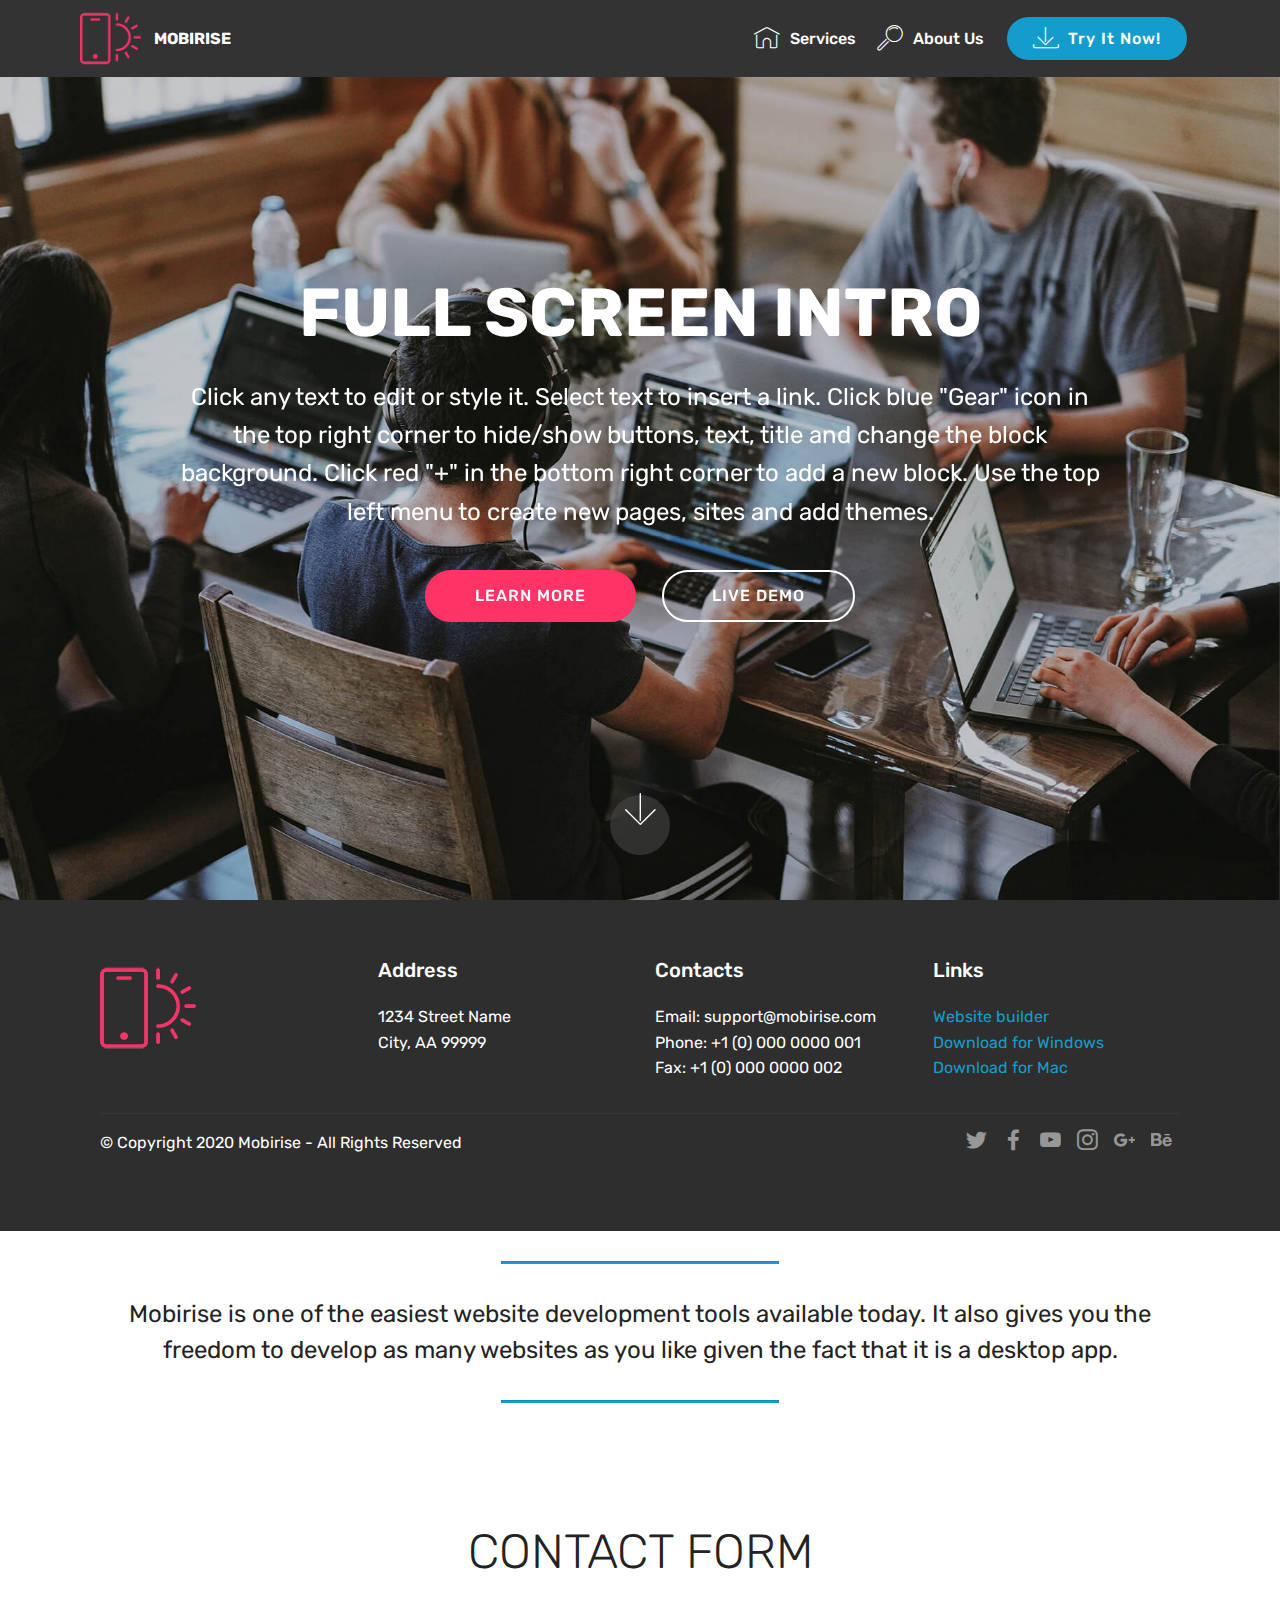
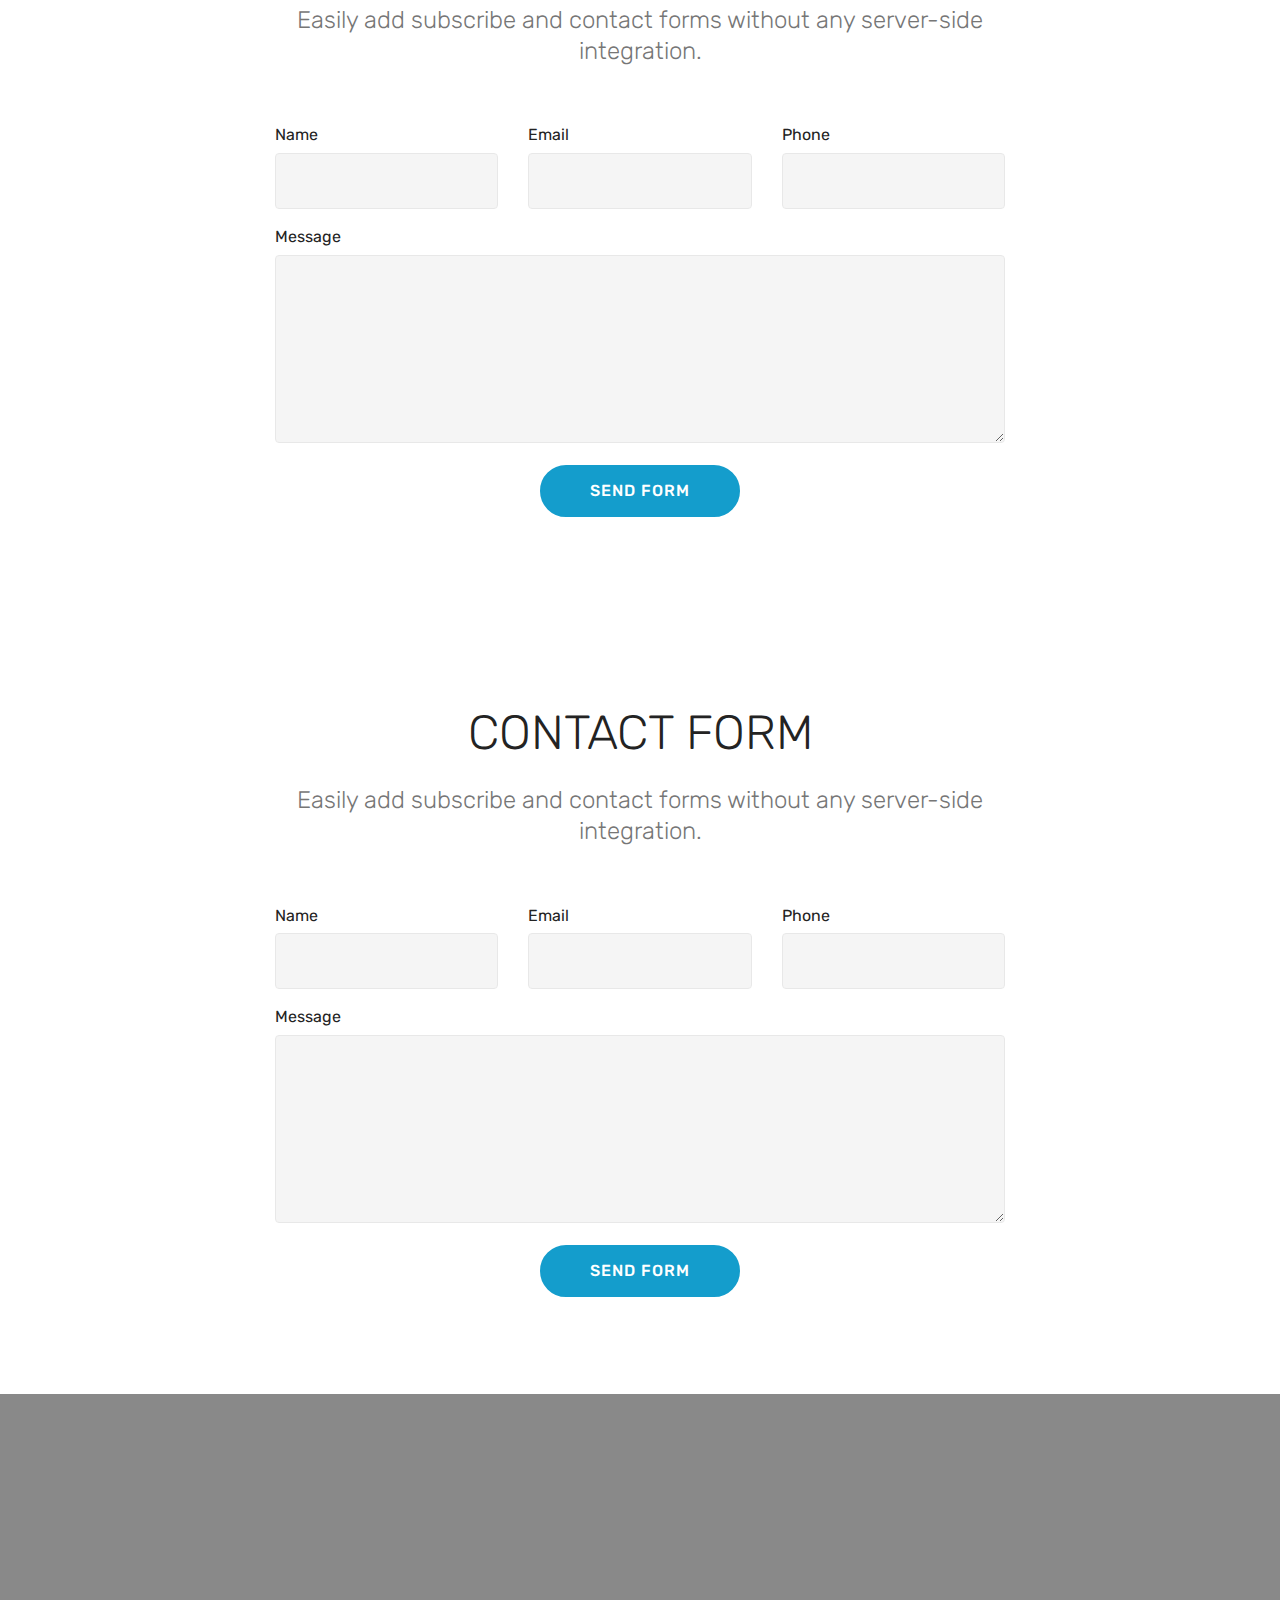
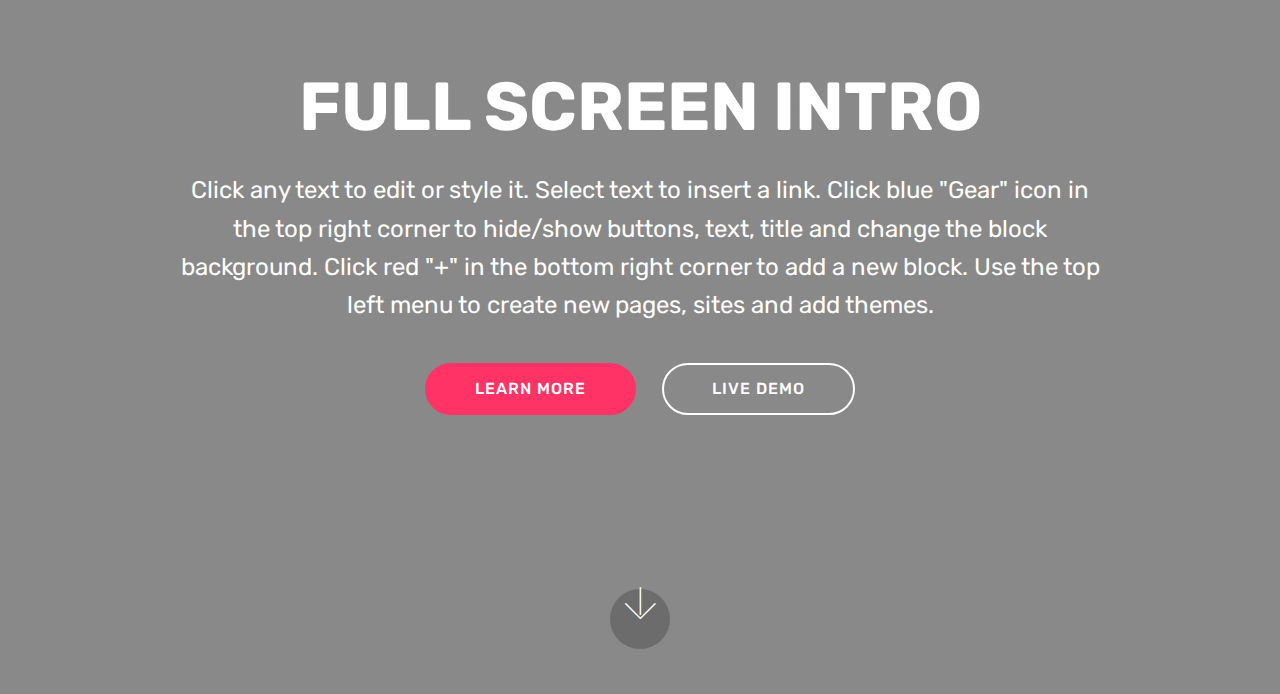
==== index.html @ 983a72f8 "create github pages" ====
<!DOCTYPE html>
<html  >
<head>
  <!-- Site made with Mobirise Website Builder v4.12.4, https://mobirise.com -->
  <meta charset="UTF-8">
  <meta http-equiv="X-UA-Compatible" content="IE=edge">
  <meta name="generator" content="Mobirise v4.12.4, mobirise.com">
  <meta name="viewport" content="width=device-width, initial-scale=1, minimum-scale=1">
  <link rel="shortcut icon" href="assets/images/logo2.png" type="image/x-icon">
  <meta name="description" content="">
  
  
  <title>Home</title>
  <link rel="stylesheet" href="assets/web/assets/mobirise-icons/mobirise-icons.css">
  <link rel="stylesheet" href="assets/bootstrap/css/bootstrap.min.css">
  <link rel="stylesheet" href="assets/bootstrap/css/bootstrap-grid.min.css">
  <link rel="stylesheet" href="assets/bootstrap/css/bootstrap-reboot.min.css">
  <link rel="stylesheet" href="assets/socicon/css/styles.css">
  <link rel="stylesheet" href="assets/dropdown/css/style.css">
  <link rel="stylesheet" href="assets/tether/tether.min.css">
  <link rel="stylesheet" href="assets/theme/css/style.css">
  <link rel="preload" as="style" href="assets/mobirise/css/mbr-additional.css"><link rel="stylesheet" href="assets/mobirise/css/mbr-additional.css" type="text/css">
  
  
  
</head>
<body>
  <section class="menu cid-qTkzRZLJNu" once="menu" id="menu1-0">

    

    <nav class="navbar navbar-expand beta-menu navbar-dropdown align-items-center navbar-fixed-top navbar-toggleable-sm">
        <button class="navbar-toggler navbar-toggler-right" type="button" data-toggle="collapse" data-target="#navbarSupportedContent" aria-controls="navbarSupportedContent" aria-expanded="false" aria-label="Toggle navigation">
            <div class="hamburger">
                <span></span>
                <span></span>
                <span></span>
                <span></span>
            </div>
        </button>
        <div class="menu-logo">
            <div class="navbar-brand">
                <span class="navbar-logo">
                    <a href="https://mobirise.com">
                         <img src="assets/images/logo2.png" alt="Mobirise" style="height: 3.8rem;">
                    </a>
                </span>
                <span class="navbar-caption-wrap">
                    <a class="navbar-caption text-white display-4" href="https://mobirise.com">
                        MOBIRISE
                    </a>
                </span>
            </div>
        </div>
        <div class="collapse navbar-collapse" id="navbarSupportedContent">
            <ul class="navbar-nav nav-dropdown" data-app-modern-menu="true">
                <li class="nav-item">
                    <a class="nav-link link text-white display-4" href="https://mobirise.com">
                        <span class="mbri-home mbr-iconfont mbr-iconfont-btn"></span>
                        Services
                    </a>
                </li>
                <li class="nav-item">
                    <a class="nav-link link text-white display-4" href="https://mobirise.com">
                        <span class="mbri-search mbr-iconfont mbr-iconfont-btn"></span>
                        About Us
                    </a>
                </li>
            </ul>
            <div class="navbar-buttons mbr-section-btn">
                <a class="btn btn-sm btn-primary display-4" href="https://mobirise.com">
                    <span class="mbri-save mbr-iconfont mbr-iconfont-btn "></span>
                    Try It Now!
                </a>
            </div>
        </div>
    </nav>
</section>

<section class="engine"><a href="https://mobirise.info/u">bootstrap website templates</a></section><section class="cid-qTkA127IK8 mbr-fullscreen mbr-parallax-background" id="header2-1">

    

    

    <div class="container align-center">
        <div class="row justify-content-md-center">
            <div class="mbr-white col-md-10">
                <h1 class="mbr-section-title mbr-bold pb-3 mbr-fonts-style display-1">
                    FULL SCREEN INTRO
                </h1>
                
                <p class="mbr-text pb-3 mbr-fonts-style display-5">
                    Click any text to edit or style it. Select text to insert a link. Click blue "Gear" icon in the top right corner to hide/show buttons, text, title and change the block background. Click red "+" in the bottom right corner to add a new block. Use the top left menu to create new pages, sites and add themes.
                </p>
                <div class="mbr-section-btn">
                    <a class="btn btn-md btn-secondary display-4" href="https://mobirise.com">LEARN MORE</a>
                    <a class="btn btn-md btn-white-outline display-4" href="https://mobirise.com">LIVE DEMO</a>
                </div>
            </div>
        </div>
    </div>
    <div class="mbr-arrow hidden-sm-down" aria-hidden="true">
        <a href="#next">
            <i class="mbri-down mbr-iconfont"></i>
        </a>
    </div>
</section>

<section class="cid-qTkAaeaxX5" id="footer1-2">

    

    

    <div class="container">
        <div class="media-container-row content text-white">
            <div class="col-12 col-md-3">
                <div class="media-wrap">
                    <a href="https://mobirise.com/">
                        <img src="assets/images/logo2.png" alt="Mobirise">
                    </a>
                </div>
            </div>
            <div class="col-12 col-md-3 mbr-fonts-style display-7">
                <h5 class="pb-3">
                    Address
                </h5>
                <p class="mbr-text">
                    1234 Street Name
                    <br>City, AA 99999
                </p>
            </div>
            <div class="col-12 col-md-3 mbr-fonts-style display-7">
                <h5 class="pb-3">
                    Contacts
                </h5>
                <p class="mbr-text">
                    Email: support@mobirise.com
                    <br>Phone: +1 (0) 000 0000 001
                    <br>Fax: +1 (0) 000 0000 002
                </p>
            </div>
            <div class="col-12 col-md-3 mbr-fonts-style display-7">
                <h5 class="pb-3">
                    Links
                </h5>
                <p class="mbr-text">
                    <a class="text-primary" href="https://mobirise.com/">Website builder</a>
                    <br><a class="text-primary" href="https://mobirise.com/mobirise-free-win.zip">Download for Windows</a>
                    <br><a class="text-primary" href="https://mobirise.com/mobirise-free-mac.zip">Download for Mac</a>
                </p>
            </div>
        </div>
        <div class="footer-lower">
            <div class="media-container-row">
                <div class="col-sm-12">
                    <hr>
                </div>
            </div>
            <div class="media-container-row mbr-white">
                <div class="col-sm-6 copyright">
                    <p class="mbr-text mbr-fonts-style display-7">
                        © Copyright 2020 Mobirise - All Rights Reserved
                    </p>
                </div>
                <div class="col-md-6">
                    <div class="social-list align-right">
                        <div class="soc-item">
                            <a href="https://twitter.com/mobirise" target="_blank">
                                <span class="socicon-twitter socicon mbr-iconfont mbr-iconfont-social"></span>
                            </a>
                        </div>
                        <div class="soc-item">
                            <a href="https://www.facebook.com/pages/Mobirise/1616226671953247" target="_blank">
                                <span class="socicon-facebook socicon mbr-iconfont mbr-iconfont-social"></span>
                            </a>
                        </div>
                        <div class="soc-item">
                            <a href="https://www.youtube.com/c/mobirise" target="_blank">
                                <span class="socicon-youtube socicon mbr-iconfont mbr-iconfont-social"></span>
                            </a>
                        </div>
                        <div class="soc-item">
                            <a href="https://instagram.com/mobirise" target="_blank">
                                <span class="socicon-instagram socicon mbr-iconfont mbr-iconfont-social"></span>
                            </a>
                        </div>
                        <div class="soc-item">
                            <a href="https://plus.google.com/u/0/+Mobirise" target="_blank">
                                <span class="socicon-googleplus socicon mbr-iconfont mbr-iconfont-social"></span>
                            </a>
                        </div>
                        <div class="soc-item">
                            <a href="https://www.behance.net/Mobirise" target="_blank">
                                <span class="socicon-behance socicon mbr-iconfont mbr-iconfont-social"></span>
                            </a>
                        </div>
                    </div>
                </div>
            </div>
        </div>
    </div>
</section>

<section class="mbr-section article content9 cid-s3KbUiP70d" id="content9-c">
    
     

    <div class="container">
        <div class="inner-container" style="width: 100%;">
            <hr class="line" style="width: 25%;">
            <div class="section-text align-center mbr-fonts-style display-5">
                    Mobirise is one of the easiest website development tools available today. It also gives you the freedom to develop as many websites as you like given the fact that it is a desktop app.
                </div>
            <hr class="line" style="width: 25%;">
        </div>
        </div>
</section>

<section class="mbr-section form1 cid-s3C95dRgwd" id="form1-3">

    

    
    <div class="container">
        <div class="row justify-content-center">
            <div class="title col-12 col-lg-8">
                <h2 class="mbr-section-title align-center pb-3 mbr-fonts-style display-2">
                    CONTACT FORM
                </h2>
                <h3 class="mbr-section-subtitle align-center mbr-light pb-3 mbr-fonts-style display-5">
                    Easily add subscribe and contact forms without any server-side integration.
                </h3>
            </div>
        </div>
    </div>
    <div class="container">
        <div class="row justify-content-center">
            <div class="media-container-column col-lg-8" data-form-type="formoid">
                <!---Formbuilder Form--->
                <form action="https://mobirise.com/" method="POST" class="mbr-form form-with-styler" data-form-title="Mobirise Form"><input type="hidden" name="email" data-form-email="true" value="lEFewuj/6FKT1lvo5HF1SXeJ2wXE19vfjmY+wE4rIvxPVYifoKHwpMs4AtnDPBT9Oya08rtOniPvNgu4NnI14iOZu+5svafzd/bsft2SyTArVsCYSwdAB4OrIn1r/k5C">
                    <div class="row">
                        <div hidden="hidden" data-form-alert="" class="alert alert-success col-12">Thanks for filling out the form!</div>
                        <div hidden="hidden" data-form-alert-danger="" class="alert alert-danger col-12">
                        </div>
                    </div>
                    <div class="dragArea row">
                        <div class="col-md-4  form-group" data-for="name">
                            <label for="name-form1-3" class="form-control-label mbr-fonts-style display-7">Name</label>
                            <input type="text" name="name" data-form-field="Name" required="required" class="form-control display-7" id="name-form1-3">
                        </div>
                        <div class="col-md-4  form-group" data-for="email">
                            <label for="email-form1-3" class="form-control-label mbr-fonts-style display-7">Email</label>
                            <input type="email" name="email" data-form-field="Email" required="required" class="form-control display-7" id="email-form1-3">
                        </div>
                        <div data-for="phone" class="col-md-4  form-group">
                            <label for="phone-form1-3" class="form-control-label mbr-fonts-style display-7">Phone</label>
                            <input type="tel" name="phone" data-form-field="Phone" class="form-control display-7" id="phone-form1-3">
                        </div>
                        <div data-for="message" class="col-md-12 form-group">
                            <label for="message-form1-3" class="form-control-label mbr-fonts-style display-7">Message</label>
                            <textarea name="message" data-form-field="Message" class="form-control display-7" id="message-form1-3"></textarea>
                        </div>
                        <div class="col-md-12 input-group-btn align-center">
                            <button type="submit" class="btn btn-primary btn-form display-4">SEND FORM</button>
                        </div>
                    </div>
                </form><!---Formbuilder Form--->
            </div>
        </div>
    </div>
</section>

<section class="mbr-section form1 cid-s3C95CKjWG" id="form1-4">

    

    
    <div class="container">
        <div class="row justify-content-center">
            <div class="title col-12 col-lg-8">
                <h2 class="mbr-section-title align-center pb-3 mbr-fonts-style display-2">
                    CONTACT FORM
                </h2>
                <h3 class="mbr-section-subtitle align-center mbr-light pb-3 mbr-fonts-style display-5">
                    Easily add subscribe and contact forms without any server-side integration.
                </h3>
            </div>
        </div>
    </div>
    <div class="container">
        <div class="row justify-content-center">
            <div class="media-container-column col-lg-8" data-form-type="formoid">
                <!---Formbuilder Form--->
                <form action="https://mobirise.com/" method="POST" class="mbr-form form-with-styler" data-form-title="Mobirise Form"><input type="hidden" name="email" data-form-email="true" value="FhiRGrjaai/oxeCYDhF+ZPH2GceCM4yrWX0Eq7YYVG50kOgjedkHgIzL9gaIzltczMCaM4zbC9P22gAkg0wBNVtvl2IAvbzpXMX6Fat6qOOpdnGMqVO6TNWOqZO8Vrzu">
                    <div class="row">
                        <div hidden="hidden" data-form-alert="" class="alert alert-success col-12">Thanks for filling out the form!</div>
                        <div hidden="hidden" data-form-alert-danger="" class="alert alert-danger col-12">
                        </div>
                    </div>
                    <div class="dragArea row">
                        <div class="col-md-4  form-group" data-for="name">
                            <label for="name-form1-4" class="form-control-label mbr-fonts-style display-7">Name</label>
                            <input type="text" name="name" data-form-field="Name" required="required" class="form-control display-7" id="name-form1-4">
                        </div>
                        <div class="col-md-4  form-group" data-for="email">
                            <label for="email-form1-4" class="form-control-label mbr-fonts-style display-7">Email</label>
                            <input type="email" name="email" data-form-field="Email" required="required" class="form-control display-7" id="email-form1-4">
                        </div>
                        <div data-for="phone" class="col-md-4  form-group">
                            <label for="phone-form1-4" class="form-control-label mbr-fonts-style display-7">Phone</label>
                            <input type="tel" name="phone" data-form-field="Phone" class="form-control display-7" id="phone-form1-4">
                        </div>
                        <div data-for="message" class="col-md-12 form-group">
                            <label for="message-form1-4" class="form-control-label mbr-fonts-style display-7">Message</label>
                            <textarea name="message" data-form-field="Message" class="form-control display-7" id="message-form1-4"></textarea>
                        </div>
                        <div class="col-md-12 input-group-btn align-center">
                            <button type="submit" class="btn btn-primary btn-form display-4">SEND FORM</button>
                        </div>
                    </div>
                </form><!---Formbuilder Form--->
            </div>
        </div>
    </div>
</section>

<section class="cid-s3KbQXMlgh mbr-fullscreen mbr-parallax-background" id="header2-b">

    

    <div class="mbr-overlay" style="opacity: 0.5; background-color: rgb(35, 35, 35);"></div>

    <div class="container align-center">
        <div class="row justify-content-md-center">
            <div class="mbr-white col-md-10">
                <h1 class="mbr-section-title mbr-bold pb-3 mbr-fonts-style display-1">
                    FULL SCREEN INTRO
                </h1>
                
                <p class="mbr-text pb-3 mbr-fonts-style display-5">
                    Click any text to edit or style it. Select text to insert a link. Click blue "Gear" icon in the top right corner to hide/show buttons, text, title and change the block background. Click red "+" in the bottom right corner to add a new block. Use the top left menu to create new pages, sites and add themes.
                </p>
                <div class="mbr-section-btn">
                    <a class="btn btn-md btn-secondary display-4" href="https://mobirise.co">LEARN MORE</a>
                    <a class="btn btn-md btn-white-outline display-4" href="https://mobirise.co">LIVE DEMO</a>
                </div>
            </div>
        </div>
    </div>
    <div class="mbr-arrow hidden-sm-down" aria-hidden="true">
        <a href="#next">
            <i class="mbri-down mbr-iconfont"></i>
        </a>
    </div>
</section>


  <script src="assets/web/assets/jquery/jquery.min.js"></script>
  <script src="assets/popper/popper.min.js"></script>
  <script src="assets/bootstrap/js/bootstrap.min.js"></script>
  <script src="assets/smoothscroll/smooth-scroll.js"></script>
  <script src="assets/dropdown/js/nav-dropdown.js"></script>
  <script src="assets/dropdown/js/navbar-dropdown.js"></script>
  <script src="assets/touchswipe/jquery.touch-swipe.min.js"></script>
  <script src="assets/parallax/jarallax.min.js"></script>
  <script src="assets/tether/tether.min.js"></script>
  <script src="assets/theme/js/script.js"></script>
  <script src="assets/formoid/formoid.min.js"></script>
  
  
</body>
</html>
---- assets/web/assets/mobirise-icons/mobirise-icons.css ----
@font-face {
  font-family: 'MobiriseIcons';
  src:  url('mobirise-icons.eot?spat4u');
  src:  url('mobirise-icons.eot?spat4u#iefix') format('embedded-opentype'),
    url('mobirise-icons.ttf?spat4u') format('truetype'),
    url('mobirise-icons.woff?spat4u') format('woff'),
    url('mobirise-icons.svg?spat4u#MobiriseIcons') format('svg');
  font-weight: normal;
  font-style: normal;
  font-display: swap;
}

[class^="mbri-"], [class*=" mbri-"] {
  /* use !important to prevent issues with browser extensions that change fonts */
  font-family: MobiriseIcons !important;
  speak: none;
  font-style: normal;
  font-weight: normal;
  font-variant: normal;
  text-transform: none;
  line-height: 1;

  /* Better Font Rendering =========== */
  -webkit-font-smoothing: antialiased;
  -moz-osx-font-smoothing: grayscale;
}

.mbri-add-submenu:before {
  content: "\e900";
}
.mbri-alert:before {
  content: "\e901";
}
.mbri-align-center:before {
  content: "\e902";
}
.mbri-align-justify:before {
  content: "\e903";
}
.mbri-align-left:before {
  content: "\e904";
}
.mbri-align-right:before {
  content: "\e905";
}
.mbri-android:before {
  content: "\e906";
}
.mbri-apple:before {
  content: "\e907";
}
.mbri-arrow-down:before {
  content: "\e908";
}
.mbri-arrow-next:before {
  content: "\e909";
}
.mbri-arrow-prev:before {
  content: "\e90a";
}
.mbri-arrow-up:before {
  content: "\e90b";
}
.mbri-bold:before {
  content: "\e90c";
}
.mbri-bookmark:before {
  content: "\e90d";
}
.mbri-bootstrap:before {
  content: "\e90e";
}
.mbri-briefcase:before {
  content: "\e90f";
}
.mbri-browse:before {
  content: "\e910";
}
.mbri-bulleted-list:before {
  content: "\e911";
}
.mbri-calendar:before {
  content: "\e912";
}
.mbri-camera:before {
  content: "\e913";
}
.mbri-cart-add:before {
  content: "\e914";
}
.mbri-cart-full:before {
  content: "\e915";
}
.mbri-cash:before {
  content: "\e916";
}
.mbri-change-style:before {
  content: "\e917";
}
.mbri-chat:before {
  content: "\e918";
}
.mbri-clock:before {
  content: "\e919";
}
.mbri-close:before {
  content: "\e91a";
}
.mbri-cloud:before {
  content: "\e91b";
}
.mbri-code:before {
  content: "\e91c";
}
.mbri-contact-form:before {
  content: "\e91d";
}
.mbri-credit-card:before {
  content: "\e91e";
}
.mbri-cursor-click:before {
  content: "\e91f";
}
.mbri-cust-feedback:before {
  content: "\e920";
}
.mbri-database:before {
  content: "\e921";
}
.mbri-delivery:before {
  content: "\e922";
}
.mbri-desktop:before {
  content: "\e923";
}
.mbri-devices:before {
  content: "\e924";
}
.mbri-down:before {
  content: "\e925";
}
.mbri-download:before {
  content: "\e989";
}
.mbri-drag-n-drop:before {
  content: "\e927";
}
.mbri-drag-n-drop2:before {
  content: "\e928";
}
.mbri-edit:before {
  content: "\e929";
}
.mbri-edit2:before {
  content: "\e92a";
}
.mbri-error:before {
  content: "\e92b";
}
.mbri-extension:before {
  content: "\e92c";
}
.mbri-features:before {
  content: "\e92d";
}
.mbri-file:before {
  content: "\e92e";
}
.mbri-flag:before {
  content: "\e92f";
}
.mbri-folder:before {
  content: "\e930";
}
.mbri-gift:before {
  content: "\e931";
}
.mbri-github:before {
  content: "\e932";
}
.mbri-globe:before {
  content: "\e933";
}
.mbri-globe-2:before {
  content: "\e934";
}
.mbri-growing-chart:before {
  content: "\e935";
}
.mbri-hearth:before {
  content: "\e936";
}
.mbri-help:before {
  content: "\e937";
}
.mbri-home:before {
  content: "\e938";
}
.mbri-hot-cup:before {
  content: "\e939";
}
.mbri-idea:before {
  content: "\e93a";
}
.mbri-image-gallery:before {
  content: "\e93b";
}
.mbri-image-slider:before {
  content: "\e93c";
}
.mbri-info:before {
  content: "\e93d";
}
.mbri-italic:before {
  content: "\e93e";
}
.mbri-key:before {
  content: "\e93f";
}
.mbri-laptop:before {
  content: "\e940";
}
.mbri-layers:before {
  content: "\e941";
}
.mbri-left-right:before {
  content: "\e942";
}
.mbri-left:before {
  content: "\e943";
}
.mbri-letter:before {
  content: "\e944";
}
.mbri-like:before {
  content: "\e945";
}
.mbri-link:before {
  content: "\e946";
}
.mbri-lock:before {
  content: "\e947";
}
.mbri-login:before {
  content: "\e948";
}
.mbri-logout:before {
  content: "\e949";
}
.mbri-magic-stick:before {
  content: "\e94a";
}
.mbri-map-pin:before {
  content: "\e94b";
}
.mbri-menu:before {
  content: "\e94c";
}
.mbri-mobile:before {
  content: "\e94d";
}
.mbri-mobile2:before {
  content: "\e94e";
}
.mbri-mobirise:before {
  content: "\e94f";
}
.mbri-more-horizontal:before {
  content: "\e950";
}
.mbri-more-vertical:before {
  content: "\e951";
}
.mbri-music:before {
  content: "\e952";
}
.mbri-new-file:before {
  content: "\e953";
}
.mbri-numbered-list:before {
  content: "\e954";
}
.mbri-opened-folder:before {
  content: "\e955";
}
.mbri-pages:before {
  content: "\e956";
}
.mbri-paper-plane:before {
  content: "\e957";
}
.mbri-paperclip:before {
  content: "\e958";
}
.mbri-photo:before {
  content: "\e959";
}
.mbri-photos:before {
  content: "\e95a";
}
.mbri-pin:before {
  content: "\e95b";
}
.mbri-play:before {
  content: "\e95c";
}
.mbri-plus:before {
  content: "\e95d";
}
.mbri-preview:before {
  content: "\e95e";
}
.mbri-print:before {
  content: "\e95f";
}
.mbri-protect:before {
  content: "\e960";
}
.mbri-question:before {
  content: "\e961";
}
.mbri-quote-left:before {
  content: "\e962";
}
.mbri-quote-right:before {
  content: "\e963";
}
.mbri-refresh:before {
  content: "\e964";
}
.mbri-responsive:before {
  content: "\e965";
}
.mbri-right:before {
  content: "\e966";
}
.mbri-rocket:before {
  content: "\e967";
}
.mbri-sad-face:before {
  content: "\e968";
}
.mbri-sale:before {
  content: "\e969";
}
.mbri-save:before {
  content: "\e96a";
}
.mbri-search:before {
  content: "\e96b";
}
.mbri-setting:before {
  content: "\e96c";
}
.mbri-setting2:before {
  content: "\e96d";
}
.mbri-setting3:before {
  content: "\e96e";
}
.mbri-share:before {
  content: "\e96f";
}
.mbri-shopping-bag:before {
  content: "\e970";
}
.mbri-shopping-basket:before {
  content: "\e971";
}
.mbri-shopping-cart:before {
  content: "\e972";
}
.mbri-sites:before {
  content: "\e973";
}
.mbri-smile-face:before {
  content: "\e974";
}
.mbri-speed:before {
  content: "\e975";
}
.mbri-star:before {
  content: "\e976";
}
.mbri-success:before {
  content: "\e977";
}
.mbri-sun:before {
  content: "\e978";
}
.mbri-sun2:before {
  content: "\e979";
}
.mbri-tablet:before {
  content: "\e97a";
}
.mbri-tablet-vertical:before {
  content: "\e97b";
}
.mbri-target:before {
  content: "\e97c";
}
.mbri-timer:before {
  content: "\e97d";
}
.mbri-to-ftp:before {
  content: "\e97e";
}
.mbri-to-local-drive:before {
  content: "\e97f";
}
.mbri-touch-swipe:before {
  content: "\e980";
}
.mbri-touch:before {
  content: "\e981";
}
.mbri-trash:before {
  content: "\e982";
}
.mbri-underline:before {
  content: "\e983";
}
.mbri-unlink:before {
  content: "\e984";
}
.mbri-unlock:before {
  content: "\e985";
}
.mbri-up-down:before {
  content: "\e986";
}
.mbri-up:before {
  content: "\e987";
}
.mbri-update:before {
  content: "\e988";
}
.mbri-upload:before {
 content: "\e926"; 
}
.mbri-user:before {
  content: "\e98a";
}
.mbri-user2:before {
  content: "\e98b";
}
.mbri-users:before {
  content: "\e98c";
}
.mbri-video:before {
  content: "\e98d";
}
.mbri-video-play:before {
  content: "\e98e";
}
.mbri-watch:before {
  content: "\e98f";
}
.mbri-website-theme:before {
  content: "\e990";
}
.mbri-wifi:before {
  content: "\e991";
}
.mbri-windows:before {
  content: "\e992";
}
.mbri-zoom-out:before {
  content: "\e993";
}
.mbri-redo:before {
  content: "\e994";
}
.mbri-undo:before {
  content: "\e995";
}
---- assets/socicon/css/styles.css ----
@charset "UTF-8";

@font-face {
  font-family: 'Socicon';
  src:  url('../fonts/socicon.eot');
  src:  url('../fonts/socicon.eot?#iefix') format('embedded-opentype'),
    url('../fonts/socicon.woff2') format('woff2'),
    url('../fonts/socicon.ttf') format('truetype'),
    url('../fonts/socicon.woff') format('woff'),
    url('../fonts/socicon.svg#socicon') format('svg');
  font-weight: normal;
  font-style: normal;
}

[data-icon]:before {
  font-family: "socicon" !important;
  content: attr(data-icon);
  font-style: normal !important;
  font-weight: normal !important;
  font-variant: normal !important;
  text-transform: none !important;
  speak: none;
  line-height: 1;
  -webkit-font-smoothing: antialiased;
  -moz-osx-font-smoothing: grayscale;
}

[class^="socicon-"], [class*=" socicon-"] {
  /* use !important to prevent issues with browser extensions that change fonts */
  font-family: 'Socicon' !important;
  speak: none;
  font-style: normal;
  font-weight: normal;
  font-variant: normal;
  text-transform: none;
  line-height: 1;

  /* Better Font Rendering =========== */
  -webkit-font-smoothing: antialiased;
  -moz-osx-font-smoothing: grayscale;
}

.socicon-eitaa:before {
  content: "\e97c";
}
.socicon-soroush:before {
  content: "\e97d";
}
.socicon-bale:before {
  content: "\e97e";
}
.socicon-zazzle:before {
  content: "\e97b";
}
.socicon-society6:before {
  content: "\e97a";
}
.socicon-redbubble:before {
  content: "\e979";
}
.socicon-avvo:before {
  content: "\e978";
}
.socicon-stitcher:before {
  content: "\e977";
}
.socicon-googlehangouts:before {
  content: "\e974";
}
.socicon-dlive:before {
  content: "\e975";
}
.socicon-vsco:before {
  content: "\e976";
}
.socicon-flipboard:before {
  content: "\e973";
}
.socicon-ubuntu:before {
  content: "\e958";
}
.socicon-artstation:before {
  content: "\e959";
}
.socicon-invision:before {
  content: "\e95a";
}
.socicon-torial:before {
  content: "\e95b";
}
.socicon-collectorz:before {
  content: "\e95c";
}
.socicon-seenthis:before {
  content: "\e95d";
}
.socicon-googleplaymusic:before {
  content: "\e95e";
}
.socicon-debian:before {
  content: "\e95f";
}
.socicon-filmfreeway:before {
  content: "\e960";
}
.socicon-gnome:before {
  content: "\e961";
}
.socicon-itchio:before {
  content: "\e962";
}
.socicon-jamendo:before {
  content: "\e963";
}
.socicon-mix:before {
  content: "\e964";
}
.socicon-sharepoint:before {
  content: "\e965";
}
.socicon-tinder:before {
  content: "\e966";
}
.socicon-windguru:before {
  content: "\e967";
}
.socicon-cdbaby:before {
  content: "\e968";
}
.socicon-elementaryos:before {
  content: "\e969";
}
.socicon-stage32:before {
  content: "\e96a";
}
.socicon-tiktok:before {
  content: "\e96b";
}
.socicon-gitter:before {
  content: "\e96c";
}
.socicon-letterboxd:before {
  content: "\e96d";
}
.socicon-threema:before {
  content: "\e96e";
}
.socicon-splice:before {
  content: "\e96f";
}
.socicon-metapop:before {
  content: "\e970";
}
.socicon-naver:before {
  content: "\e971";
}
.socicon-remote:before {
  content: "\e972";
}
.socicon-internet:before {
  content: "\e957";
}
.socicon-moddb:before {
  content: "\e94b";
}
.socicon-indiedb:before {
  content: "\e94c";
}
.socicon-traxsource:before {
  content: "\e94d";
}
.socicon-gamefor:before {
  content: "\e94e";
}
.socicon-pixiv:before {
  content: "\e94f";
}
.socicon-myanimelist:before {
  content: "\e950";
}
.socicon-blackberry:before {
  content: "\e951";
}
.socicon-wickr:before {
  content: "\e952";
}
.socicon-spip:before {
  content: "\e953";
}
.socicon-napster:before {
  content: "\e954";
}
.socicon-beatport:before {
  content: "\e955";
}
.socicon-hackerone:before {
  content: "\e956";
}
.socicon-hackernews:before {
  content: "\e946";
}
.socicon-smashwords:before {
  content: "\e947";
}
.socicon-kobo:before {
  content: "\e948";
}
.socicon-bookbub:before {
  content: "\e949";
}
.socicon-mailru:before {
  content: "\e94a";
}
.socicon-gitlab:before {
  content: "\e945";
}
.socicon-instructables:before {
  content: "\e944";
}
.socicon-portfolio:before {
  content: "\e943";
}
.socicon-codered:before {
  content: "\e940";
}
.socicon-origin:before {
  content: "\e941";
}
.socicon-nextdoor:before {
  content: "\e942";
}
.socicon-udemy:before {
  content: "\e93f";
}
.socicon-livemaster:before {
  content: "\e93e";
}
.socicon-crunchbase:before {
  content: "\e93b";
}
.socicon-homefy:before {
  content: "\e93c";
}
.socicon-calendly:before {
  content: "\e93d";
}
.socicon-realtor:before {
  content: "\e90f";
}
.socicon-tidal:before {
  content: "\e910";
}
.socicon-qobuz:before {
  content: "\e911";
}
.socicon-natgeo:before {
  content: "\e912";
}
.socicon-mastodon:before {
  content: "\e913";
}
.socicon-unsplash:before {
  content: "\e914";
}
.socicon-homeadvisor:before {
  content: "\e915";
}
.socicon-angieslist:before {
  content: "\e916";
}
.socicon-codepen:before {
  content: "\e917";
}
.socicon-slack:before {
  content: "\e918";
}
.socicon-openaigym:before {
  content: "\e919";
}
.socicon-logmein:before {
  content: "\e91a";
}
.socicon-fiverr:before {
  content: "\e91b";
}
.socicon-gotomeeting:before {
  content: "\e91c";
}
.socicon-aliexpress:before {
  content: "\e91d";
}
.socicon-guru:before {
  content: "\e91e";
}
.socicon-appstore:before {
  content: "\e91f";
}
.socicon-homes:before {
  content: "\e920";
}
.socicon-zoom:before {
  content: "\e921";
}
.socicon-alibaba:before {
  content: "\e922";
}
.socicon-craigslist:before {
  content: "\e923";
}
.socicon-wix:before {
  content: "\e924";
}
.socicon-redfin:before {
  content: "\e925";
}
.socicon-googlecalendar:before {
  content: "\e926";
}
.socicon-shopify:before {
  content: "\e927";
}
.socicon-freelancer:before {
  content: "\e928";
}
.socicon-seedrs:before {
  content: "\e929";
}
.socicon-bing:before {
  content: "\e92a";
}
.socicon-doodle:before {
  content: "\e92b";
}
.socicon-bonanza:before {
  content: "\e92c";
}
.socicon-squarespace:before {
  content: "\e92d";
}
.socicon-toptal:before {
  content: "\e92e";
}
.socicon-gust:before {
  content: "\e92f";
}
.socicon-ask:before {
  content: "\e930";
}
.socicon-trulia:before {
  content: "\e931";
}
.socicon-loomly:before {
  content: "\e932";
}
.socicon-ghost:before {
  content: "\e933";
}
.socicon-upwork:before {
  content: "\e934";
}
.socicon-fundable:before {
  content: "\e935";
}
.socicon-booking:before {
  content: "\e936";
}
.socicon-googlemaps:before {
  content: "\e937";
}
.socicon-zillow:before {
  content: "\e938";
}
.socicon-niconico:before {
  content: "\e939";
}
.socicon-toneden:before {
  content: "\e93a";
}
.socicon-augment:before {
  content: "\e908";
}
.socicon-bitbucket:before {
  content: "\e909";
}
.socicon-fyuse:before {
  content: "\e90a";
}
.socicon-yt-gaming:before {
  content: "\e90b";
}
.socicon-sketchfab:before {
  content: "\e90c";
}
.socicon-mobcrush:before {
  content: "\e90d";
}
.socicon-microsoft:before {
  content: "\e90e";
}
.socicon-pandora:before {
  content: "\e907";
}
.socicon-messenger:before {
  content: "\e906";
}
.socicon-gamewisp:before {
  content: "\e905";
}
.socicon-bloglovin:before {
  content: "\e904";
}
.socicon-tunein:before {
  content: "\e903";
}
.socicon-gamejolt:before {
  content: "\e901";
}
.socicon-trello:before {
  content: "\e902";
}
.socicon-spreadshirt:before {
  content: "\e900";
}
.socicon-500px:before {
  content: "\e000";
}
.socicon-8tracks:before {
  content: "\e001";
}
.socicon-airbnb:before {
  content: "\e002";
}
.socicon-alliance:before {
  content: "\e003";
}
.socicon-amazon:before {
  content: "\e004";
}
.socicon-amplement:before {
  content: "\e005";
}
.socicon-android:before {
  content: "\e006";
}
.socicon-angellist:before {
  content: "\e007";
}
.socicon-apple:before {
  content: "\e008";
}
.socicon-appnet:before {
  content: "\e009";
}
.socicon-baidu:before {
  content: "\e00a";
}
.socicon-bandcamp:before {
  content: "\e00b";
}
.socicon-battlenet:before {
  content: "\e00c";
}
.socicon-mixer:before {
  content: "\e00d";
}
.socicon-bebee:before {
  content: "\e00e";
}
.socicon-bebo:before {
  content: "\e00f";
}
.socicon-behance:before {
  content: "\e010";
}
.socicon-blizzard:before {
  content: "\e011";
}
.socicon-blogger:before {
  content: "\e012";
}
.socicon-buffer:before {
  content: "\e013";
}
.socicon-chrome:before {
  content: "\e014";
}
.socicon-coderwall:before {
  content: "\e015";
}
.socicon-curse:before {
  content: "\e016";
}
.socicon-dailymotion:before {
  content: "\e017";
}
.socicon-deezer:before {
  content: "\e018";
}
.socicon-delicious:before {
  content: "\e019";
}
.socicon-deviantart:before {
  content: "\e01a";
}
.socicon-diablo:before {
  content: "\e01b";
}
.socicon-digg:before {
  content: "\e01c";
}
.socicon-discord:before {
  content: "\e01d";
}
.socicon-disqus:before {
  content: "\e01e";
}
.socicon-douban:before {
  content: "\e01f";
}
.socicon-draugiem:before {
  content: "\e020";
}
.socicon-dribbble:before {
  content: "\e021";
}
.socicon-drupal:before {
  content: "\e022";
}
.socicon-ebay:before {
  content: "\e023";
}
.socicon-ello:before {
  content: "\e024";
}
.socicon-endomodo:before {
  content: "\e025";
}
.socicon-envato:before {
  content: "\e026";
}
.socicon-etsy:before {
  content: "\e027";
}
.socicon-facebook:before {
  content: "\e028";
}
.socicon-feedburner:before {
  content: "\e029";
}
.socicon-filmweb:before {
  content: "\e02a";
}
.socicon-firefox:before {
  content: "\e02b";
}
.socicon-flattr:before {
  content: "\e02c";
}
.socicon-flickr:before {
  content: "\e02d";
}
.socicon-formulr:before {
  content: "\e02e";
}
.socicon-forrst:before {
  content: "\e02f";
}
.socicon-foursquare:before {
  content: "\e030";
}
.socicon-friendfeed:before {
  content: "\e031";
}
.socicon-github:before {
  content: "\e032";
}
.socicon-goodreads:before {
  content: "\e033";
}
.socicon-google:before {
  content: "\e034";
}
.socicon-googlescholar:before {
  content: "\e035";
}
.socicon-googlegroups:before {
  content: "\e036";
}
.socicon-googlephotos:before {
  content: "\e037";
}
.socicon-googleplus:before {
  content: "\e038";
}
.socicon-grooveshark:before {
  content: "\e039";
}
.socicon-hackerrank:before {
  content: "\e03a";
}
.socicon-hearthstone:before {
  content: "\e03b";
}
.socicon-hellocoton:before {
  content: "\e03c";
}
.socicon-heroes:before {
  content: "\e03d";
}
.socicon-smashcast:before {
  content: "\e03e";
}
.socicon-horde:before {
  content: "\e03f";
}
.socicon-houzz:before {
  content: "\e040";
}
.socicon-icq:before {
  content: "\e041";
}
.socicon-identica:before {
  content: "\e042";
}
.socicon-imdb:before {
  content: "\e043";
}
.socicon-instagram:before {
  content: "\e044";
}
.socicon-issuu:before {
  content: "\e045";
}
.socicon-istock:before {
  content: "\e046";
}
.socicon-itunes:before {
  content: "\e047";
}
.socicon-keybase:before {
  content: "\e048";
}
.socicon-lanyrd:before {
  content: "\e049";
}
.socicon-lastfm:before {
  content: "\e04a";
}
.socicon-line:before {
  content: "\e04b";
}
.socicon-linkedin:before {
  content: "\e04c";
}
.socicon-livejournal:before {
  content: "\e04d";
}
.socicon-lyft:before {
  content: "\e04e";
}
.socicon-macos:before {
  content: "\e04f";
}
.socicon-mail:before {
  content: "\e050";
}
.socicon-medium:before {
  content: "\e051";
}
.socicon-meetup:before {
  content: "\e052";
}
.socicon-mixcloud:before {
  content: "\e053";
}
.socicon-modelmayhem:before {
  content: "\e054";
}
.socicon-mumble:before {
  content: "\e055";
}
.socicon-myspace:before {
  content: "\e056";
}
.socicon-newsvine:before {
  content: "\e057";
}
.socicon-nintendo:before {
  content: "\e058";
}
.socicon-npm:before {
  content: "\e059";
}
.socicon-odnoklassniki:before {
  content: "\e05a";
}
.socicon-openid:before {
  content: "\e05b";
}
.socicon-opera:before {
  content: "\e05c";
}
.socicon-outlook:before {
  content: "\e05d";
}
.socicon-overwatch:before {
  content: "\e05e";
}
.socicon-patreon:before {
  content: "\e05f";
}
.socicon-paypal:before {
  content: "\e060";
}
.socicon-periscope:before {
  content: "\e061";
}
.socicon-persona:before {
  content: "\e062";
}
.socicon-pinterest:before {
  content: "\e063";
}
.socicon-play:before {
  content: "\e064";
}
.socicon-player:before {
  content: "\e065";
}
.socicon-playstation:before {
  content: "\e066";
}
.socicon-pocket:before {
  content: "\e067";
}
.socicon-qq:before {
  content: "\e068";
}
.socicon-quora:before {
  content: "\e069";
}
.socicon-raidcall:before {
  content: "\e06a";
}
.socicon-ravelry:before {
  content: "\e06b";
}
.socicon-reddit:before {
  content: "\e06c";
}
.socicon-renren:before {
  content: "\e06d";
}
.socicon-researchgate:before {
  content: "\e06e";
}
.socicon-residentadvisor:before {
  content: "\e06f";
}
.socicon-reverbnation:before {
  content: "\e070";
}
.socicon-rss:before {
  content: "\e071";
}
.socicon-sharethis:before {
  content: "\e072";
}
.socicon-skype:before {
  content: "\e073";
}
.socicon-slideshare:before {
  content: "\e074";
}
.socicon-smugmug:before {
  content: "\e075";
}
.socicon-snapchat:before {
  content: "\e076";
}
.socicon-songkick:before {
  content: "\e077";
}
.socicon-soundcloud:before {
  content: "\e078";
}
.socicon-spotify:before {
  content: "\e079";
}
.socicon-stackexchange:before {
  content: "\e07a";
}
.socicon-stackoverflow:before {
  content: "\e07b";
}
.socicon-starcraft:before {
  content: "\e07c";
}
.socicon-stayfriends:before {
  content: "\e07d";
}
.socicon-steam:before {
  content: "\e07e";
}
.socicon-storehouse:before {
  content: "\e07f";
}
.socicon-strava:before {
  content: "\e080";
}
.socicon-streamjar:before {
  content: "\e081";
}
.socicon-stumbleupon:before {
  content: "\e082";
}
.socicon-swarm:before {
  content: "\e083";
}
.socicon-teamspeak:before {
  content: "\e084";
}
.socicon-teamviewer:before {
  content: "\e085";
}
.socicon-technorati:before {
  content: "\e086";
}
.socicon-telegram:before {
  content: "\e087";
}
.socicon-tripadvisor:before {
  content: "\e088";
}
.socicon-tripit:before {
  content: "\e089";
}
.socicon-triplej:before {
  content: "\e08a";
}
.socicon-tumblr:before {
  content: "\e08b";
}
.socicon-twitch:before {
  content: "\e08c";
}
.socicon-twitter:before {
  content: "\e08d";
}
.socicon-uber:before {
  content: "\e08e";
}
.socicon-ventrilo:before {
  content: "\e08f";
}
.socicon-viadeo:before {
  content: "\e090";
}
.socicon-viber:before {
  content: "\e091";
}
.socicon-viewbug:before {
  content: "\e092";
}
.socicon-vimeo:before {
  content: "\e093";
}
.socicon-vine:before {
  content: "\e094";
}
.socicon-vkontakte:before {
  content: "\e095";
}
.socicon-warcraft:before {
  content: "\e096";
}
.socicon-wechat:before {
  content: "\e097";
}
.socicon-weibo:before {
  content: "\e098";
}
.socicon-whatsapp:before {
  content: "\e099";
}
.socicon-wikipedia:before {
  content: "\e09a";
}
.socicon-windows:before {
  content: "\e09b";
}
.socicon-wordpress:before {
  content: "\e09c";
}
.socicon-wykop:before {
  content: "\e09d";
}
.socicon-xbox:before {
  content: "\e09e";
}
.socicon-xing:before {
  content: "\e09f";
}
.socicon-yahoo:before {
  content: "\e0a0";
}
.socicon-yammer:before {
  content: "\e0a1";
}
.socicon-yandex:before {
  content: "\e0a2";
}
.socicon-yelp:before {
  content: "\e0a3";
}
.socicon-younow:before {
  content: "\e0a4";
}
.socicon-youtube:before {
  content: "\e0a5";
}
.socicon-zapier:before {
  content: "\e0a6";
}
.socicon-zerply:before {
  content: "\e0a7";
}
.socicon-zomato:before {
  content: "\e0a8";
}
.socicon-zynga:before {
  content: "\e0a9";
}
---- assets/dropdown/css/style.css ----
.navbar-dropdown {
  left: 0;
  padding: 0;
  position: absolute;
  right: 0;
  top: 0;
  transition: all 0.45s ease;
  z-index: 1030;
  background: #282828; }
  .navbar-dropdown .navbar-logo {
    margin-right: 0.8rem;
    transition: margin 0.3s ease-in-out;
    vertical-align: middle; }
    .navbar-dropdown .navbar-logo img {
      height: 3.125rem;
      transition: all 0.3s ease-in-out; }
    .navbar-dropdown .navbar-logo.mbr-iconfont {
      font-size: 3.125rem;
      line-height: 3.125rem; }
  .navbar-dropdown .navbar-caption {
    font-weight: 700;
    white-space: normal;
    vertical-align: -4px;
    line-height: 3.125rem !important; }
    .navbar-dropdown .navbar-caption, .navbar-dropdown .navbar-caption:hover {
      color: inherit;
      text-decoration: none; }
  .navbar-dropdown .mbr-iconfont + .navbar-caption {
    vertical-align: -1px; }
  .navbar-dropdown.navbar-fixed-top {
    position: fixed; }
  .navbar-dropdown .navbar-brand span {
    vertical-align: -4px; }
  .navbar-dropdown.bg-color.transparent {
    background: none; }
  .navbar-dropdown.navbar-short .navbar-brand {
    padding: 0.625rem 0; }
    .navbar-dropdown.navbar-short .navbar-brand span {
      vertical-align: -1px; }
  .navbar-dropdown.navbar-short .navbar-caption {
    line-height: 2.375rem !important;
    vertical-align: -2px; }
  .navbar-dropdown.navbar-short .navbar-logo {
    margin-right: 0.5rem; }
    .navbar-dropdown.navbar-short .navbar-logo img {
      height: 2.375rem; }
    .navbar-dropdown.navbar-short .navbar-logo.mbr-iconfont {
      font-size: 2.375rem;
      line-height: 2.375rem; }
  .navbar-dropdown.navbar-short .mbr-table-cell {
    height: 3.625rem; }
  .navbar-dropdown .navbar-close {
    left: 0.6875rem;
    position: fixed;
    top: 0.75rem;
    z-index: 1000; }
  .navbar-dropdown .hamburger-icon {
    content: "";
    display: inline-block;
    vertical-align: middle;
    width: 16px;
    -webkit-box-shadow: 0 -6px 0 1px #282828,0 0 0 1px #282828,0 6px 0 1px #282828;
    -moz-box-shadow: 0 -6px 0 1px #282828,0 0 0 1px #282828,0 6px 0 1px #282828;
    box-shadow: 0 -6px 0 1px #282828,0 0 0 1px #282828,0 6px 0 1px #282828; }

.dropdown-menu .dropdown-toggle[data-toggle="dropdown-submenu"]::after {
  border-bottom: 0.35em solid transparent;
  border-left: 0.35em solid;
  border-right: 0;
  border-top: 0.35em solid transparent;
  margin-left: 0.3rem; }

.dropdown-menu .dropdown-item:focus {
  outline: 0; }

.nav-dropdown {
  font-size: 0.75rem;
  font-weight: 500;
  height: auto !important; }
  .nav-dropdown .nav-btn {
    padding-left: 1rem; }
  .nav-dropdown .link {
    margin: .667em 1.667em;
    font-weight: 500;
    padding: 0;
    transition: color .2s ease-in-out; }
    .nav-dropdown .link.dropdown-toggle {
      margin-right: 2.583em; }
      .nav-dropdown .link.dropdown-toggle::after {
        margin-left: .25rem;
        border-top: 0.35em solid;
        border-right: 0.35em solid transparent;
        border-left: 0.35em solid transparent;
        border-bottom: 0; }
      .nav-dropdown .link.dropdown-toggle[aria-expanded="true"] {
        margin: 0;
        padding: 0.667em 3.263em  0.667em 1.667em; }
  .nav-dropdown .link::after,
  .nav-dropdown .dropdown-item::after {
    color: inherit; }
  .nav-dropdown .btn {
    font-size: 0.75rem;
    font-weight: 700;
    letter-spacing: 0;
    margin-bottom: 0;
    padding-left: 1.25rem;
    padding-right: 1.25rem; }
  .nav-dropdown .dropdown-menu {
    border-radius: 0;
    border: 0;
    left: 0;
    margin: 0;
    padding-bottom: 1.25rem;
    padding-top: 1.25rem;
    position: relative; }
  .nav-dropdown .dropdown-submenu {
    margin-left: 0.125rem;
    top: 0; }
  .nav-dropdown .dropdown-item {
    font-weight: 500;
    line-height: 2;
    padding: 0.3846em 4.615em 0.3846em 1.5385em;
    position: relative;
    transition: color .2s ease-in-out, background-color .2s ease-in-out; }
    .nav-dropdown .dropdown-item::after {
      margin-top: -0.3077em;
      position: absolute;
      right: 1.1538em;
      top: 50%; }
    .nav-dropdown .dropdown-item:focus, .nav-dropdown .dropdown-item:hover {
      background: none; }

@media (max-width: 767px) {
  .nav-dropdown.navbar-toggleable-sm {
    bottom: 0;
    display: none;
    left: 0;
    overflow-x: hidden;
    position: fixed;
    top: 0;
    transform: translateX(-100%);
    -ms-transform: translateX(-100%);
    -webkit-transform: translateX(-100%);
    width: 18.75rem;
    z-index: 999; } }
.nav-dropdown.navbar-toggleable-xl {
  bottom: 0;
  display: none;
  left: 0;
  overflow-x: hidden;
  position: fixed;
  top: 0;
  transform: translateX(-100%);
  -ms-transform: translateX(-100%);
  -webkit-transform: translateX(-100%);
  width: 18.75rem;
  z-index: 999; }

.nav-dropdown-sm {
  display: block !important;
  overflow-x: hidden;
  overflow: auto;
  padding-top: 3.875rem; }
  .nav-dropdown-sm::after {
    content: "";
    display: block;
    height: 3rem;
    width: 100%; }
  .nav-dropdown-sm.collapse.in ~ .navbar-close {
    display: block !important; }
  .nav-dropdown-sm.collapsing, .nav-dropdown-sm.collapse.in {
    transform: translateX(0);
    -ms-transform: translateX(0);
    -webkit-transform: translateX(0);
    transition: all 0.25s ease-out;
    -webkit-transition: all 0.25s ease-out;
    background: #282828; }
  .nav-dropdown-sm.collapsing[aria-expanded="false"] {
    transform: translateX(-100%);
    -ms-transform: translateX(-100%);
    -webkit-transform: translateX(-100%); }
  .nav-dropdown-sm .nav-item {
    display: block;
    margin-left: 0 !important;
    padding-left: 0; }
  .nav-dropdown-sm .link,
  .nav-dropdown-sm .dropdown-item {
    border-top: 1px dotted rgba(255, 255, 255, 0.1);
    font-size: 0.8125rem;
    line-height: 1.6;
    margin: 0 !important;
    padding: 0.875rem 2.4rem 0.875rem 1.5625rem !important;
    position: relative;
    white-space: normal; }
    .nav-dropdown-sm .link:focus, .nav-dropdown-sm .link:hover,
    .nav-dropdown-sm .dropdown-item:focus,
    .nav-dropdown-sm .dropdown-item:hover {
      background: rgba(0, 0, 0, 0.2) !important;
      color: #c0a375; }
  .nav-dropdown-sm .nav-btn {
    position: relative;
    padding: 1.5625rem 1.5625rem 0 1.5625rem; }
    .nav-dropdown-sm .nav-btn::before {
      border-top: 1px dotted rgba(255, 255, 255, 0.1);
      content: "";
      left: 0;
      position: absolute;
      top: 0;
      width: 100%; }
    .nav-dropdown-sm .nav-btn + .nav-btn {
      padding-top: 0.625rem; }
      .nav-dropdown-sm .nav-btn + .nav-btn::before {
        display: none; }
  .nav-dropdown-sm .btn {
    padding: 0.625rem 0; }
  .nav-dropdown-sm .dropdown-toggle[data-toggle="dropdown-submenu"]::after {
    margin-left: .25rem;
    border-top: 0.35em solid;
    border-right: 0.35em solid transparent;
    border-left: 0.35em solid transparent;
    border-bottom: 0; }
  .nav-dropdown-sm .dropdown-toggle[data-toggle="dropdown-submenu"][aria-expanded="true"]::after {
    border-top: 0;
    border-right: 0.35em solid transparent;
    border-left: 0.35em solid transparent;
    border-bottom: 0.35em solid; }
  .nav-dropdown-sm .dropdown-menu {
    margin: 0;
    padding: 0;
    position: relative;
    top: 0;
    left: 0;
    width: 100%;
    border: 0;
    float: none;
    border-radius: 0;
    background: none; }
  .nav-dropdown-sm .dropdown-submenu {
    left: 100%;
    margin-left: 0.125rem;
    margin-top: -1.25rem;
    top: 0; }

.navbar-toggleable-sm .nav-dropdown .dropdown-menu {
  position: absolute; }

.navbar-toggleable-sm .nav-dropdown .dropdown-submenu {
  left: 100%;
  margin-left: 0.125rem;
  margin-top: -1.25rem;
  top: 0; }

.navbar-toggleable-sm.opened .nav-dropdown .dropdown-menu {
  position: relative; }

.navbar-toggleable-sm.opened .nav-dropdown .dropdown-submenu {
  left: 0;
  margin-left: 00rem;
  margin-top: 0rem;
  top: 0; }

.is-builder .nav-dropdown.collapsing {
  transition: none !important; }

/*# sourceMappingURL=style.css.map */
---- assets/theme/css/style.css ----
/*!
 * Mobirise v4 theme (https://mobirise.com/)
 * Copyright 2017 Mobirise
 */
section {
  background-color: #eeeeee;
}

.form-control:focus {
  box-shadow: none;
}

:focus {
  outline: none;
}

body {
  font-style: normal;
  line-height: 1.5;
}

section,
.container,
.container-fluid {
  position: relative;
  word-wrap: break-word;
}

a.mbr-iconfont:hover {
  text-decoration: none;
}

.article .lead p,
.article .lead ul,
.article .lead ol,
.article .lead pre,
.article .lead blockquote {
  margin-bottom: 0;
}

ul,
ol,
pre,
blockquote {
  margin-bottom: 2.3125rem;
}

pre {
  background: #f4f4f4;
  padding: 10px 24px;
  white-space: pre-wrap;
}

.inactive {
  -webkit-user-select: none;
  -moz-user-select: none;
  -ms-user-select: none;
  user-select: none;
  pointer-events: none;
  -webkit-user-drag: none;
  user-drag: none;
}

.mbr-section__comments .row {
  justify-content: center;
  -webkit-justify-content: center;
}

a {
  font-style: normal;
  font-weight: 400;
  cursor: pointer;
}

a, a:hover {
  text-decoration: none;
}

figure {
  margin-bottom: 0;
}

body {
  color: #232323;
}

h1,
h2,
h3,
h4,
h5,
h6,
.h1,
.h2,
.h3,
.h4,
.h5,
.h6,
.display-1,
.display-2,
.display-3,
.display-4 {
  line-height: 1;
  word-break: break-word;
  word-wrap: break-word;
}

.mbr-section-title {
  font-style: normal;
  line-height: 1.2;
}

.mbr-section-subtitle {
  line-height: 1.3;
}

.mbr-text {
  font-style: normal;
  line-height: 1.6;
}

b,
strong {
  font-weight: bold;
}

blockquote {
  padding: 10px 0 10px 20px;
  position: relative;
  border-left: 2px solid;
  border-color: #ff3366;
}

input:-webkit-autofill, input:-webkit-autofill:hover, input:-webkit-autofill:focus, input:-webkit-autofill:active {
  transition-delay: 9999s;
  transition-property: background-color, color;
}

textarea[type='hidden'] {
  display: none;
}

body {
  position: relative;
}

section {
  background-position: 50% 50%;
  background-repeat: no-repeat;
  background-size: cover;
}

section .mbr-background-video,
section .mbr-background-video-preview {
  position: absolute;
  bottom: 0;
  left: 0;
  right: 0;
  top: 0;
}

.hidden {
  visibility: hidden;
}

.mbr-z-index20 {
  z-index: 20;
}

/*! Base colors */
.mbr-white {
  color: #ffffff;
}

.mbr-black {
  color: #000000;
}

.mbr-bg-white {
  background-color: #ffffff;
}

.mbr-bg-black {
  background-color: #000000;
}

/*! Text-aligns */
.align-left {
  text-align: left;
}

.align-center {
  text-align: center;
}

.align-right {
  text-align: right;
}

@media (max-width: 767px) {
  .align-left,
  .align-center,
  .align-right,
  .mbr-section-btn,
  .mbr-section-title {
    text-align: center;
  }
}

/*! Font-weight  */
.mbr-light {
  font-weight: 300;
}

.mbr-regular {
  font-weight: 400;
}

.mbr-semibold {
  font-weight: 500;
}

.mbr-bold {
  font-weight: 700;
}

/*! Media  */
.media-size-item {
  -moz-flex: 1 1 auto;
  -o-flex: 1 1 auto;
  flex: 1 1 auto;
}

.media-content {
  flex-basis: 100%;
}

.media-container-row {
  display: flex;
  flex-direction: row;
  flex-wrap: wrap;
  justify-content: center;
  align-content: center;
  align-items: start;
}

.media-container-row .media-size-item {
  width: 400px;
}

.media-container-column {
  display: flex;
  flex-direction: column;
  flex-wrap: wrap;
  justify-content: center;
  align-content: center;
  align-items: stretch;
}

.media-container-column > * {
  width: 100%;
}

@media (min-width: 992px) {
  .media-container-row {
    flex-wrap: nowrap;
  }
}

figure {
  overflow: hidden;
}

figure[mbr-media-size] {
  transition: width 0.1s;
}

.mbr-figure img,
.mbr-figure iframe {
  display: block;
  width: 100%;
}

.card {
  background-color: transparent;
  border: none;
}

.card-box {
  width: 100%;
}

.card-img {
  text-align: center;
  flex-shrink: 0;
  -webkit-flex-shrink: 0;
}

.media {
  max-width: 100%;
  margin: 0 auto;
}

.mbr-figure {
  -ms-grid-row-align: center;
  align-self: center;
}

.media-container > div {
  max-width: 100%;
}

.mbr-figure img,
.card-img img {
  width: 100%;
}

@media (max-width: 991px) {
  .media-size-item {
    width: auto !important;
  }
  .media {
    width: auto;
  }
  .mbr-figure {
    width: 100% !important;
  }
}

/*! Buttons */
.btn {
  font-weight: 500;
  border-width: 2px;
  font-style: normal;
  letter-spacing: 1px;
  margin: .4rem .8rem;
  white-space: normal;
  transition: all .3s ease-in-out;
  display: inline-flex;
  align-items: center;
  justify-content: center;
  word-break: break-word;
  -webkit-align-items: center;
  -webkit-justify-content: center;
  display: -webkit-inline-flex;
}

.btn-sm {
  font-weight: 500;
  letter-spacing: 1px;
  transition: all .3s ease-in-out;
}

.btn-md {
  font-weight: 500;
  letter-spacing: 1px;
  margin: .4rem .8rem !important;
  transition: all .3s ease-in-out;
}

.btn-lg {
  font-weight: 500;
  letter-spacing: 1px;
  margin: .4rem .8rem !important;
  transition: all .3s ease-in-out;
}

.mbr-section-btn {
  margin-left: -0.25rem;
  margin-right: -0.25rem;
  font-size: 0;
}

nav .mbr-section-btn {
  margin-left: 0rem;
  margin-right: 0rem;
}

.btn-form {
  border-radius: 0;
}

.btn-form:hover {
  cursor: pointer;
}

/*! Btn icon margin */
.btn .mbr-iconfont,
.btn.btn-sm .mbr-iconfont {
  cursor: pointer;
  margin-right: 0.5rem;
}

.btn.btn-md .mbr-iconfont,
.btn.btn-md .mbr-iconfont {
  margin-right: 0.8rem;
}

.mbr-regular {
  font-weight: 400;
}

.mbr-semibold {
  font-weight: 500;
}

.mbr-bold {
  font-weight: 700;
}

[type='submit'] {
  -webkit-appearance: none;
}

/*! Full-screen */
.mbr-fullscreen .mbr-overlay {
  min-height: 100vh;
}

.mbr-fullscreen {
  display: flex;
  display: -moz-flex;
  display: -ms-flex;
  display: -o-flex;
  align-items: center;
  -webkit-align-items: center;
  min-height: 100vh;
  padding-top: 3rem;
  padding-bottom: 3rem;
}

/*! Map */
.map {
  height: 25rem;
  position: relative;
}

.map iframe {
  width: 100%;
  height: 100%;
}

.mbr-overlay {
  background-color: #000;
  bottom: 0;
  left: 0;
  opacity: .5;
  position: absolute;
  right: 0;
  top: 0;
  z-index: 0;
  pointer-events: none;
}

/* Form */
blockquote {
  font-style: italic;
  padding: 10px 0 10px 20px;
  font-size: 1.09rem;
  position: relative;
  border-width: 3px;
}

.form-control {
  background-color: #f5f5f5;
  box-shadow: none;
  color: #565656;
  line-height: 1.43;
  min-height: 3.5em;
  padding: 1.07em .5em;
}

.form-control, .form-control:focus {
  border: 1px solid #e8e8e8;
}

.form-active .form-control:invalid {
  border-color: red;
}

.form-control-label {
  position: relative;
  cursor: pointer;
  margin-bottom: .357em;
  padding: 0;
}

.alert {
  color: #ffffff;
  border-radius: 0;
  border: 0;
  font-size: .875rem;
  line-height: 1.5;
  margin-bottom: 1.875rem;
  padding: 1.25rem;
  position: relative;
}

.alert.alert-form::after {
  background-color: inherit;
  bottom: -7px;
  content: "";
  display: block;
  height: 14px;
  left: 50%;
  margin-left: -7px;
  position: absolute;
  transform: rotate(45deg);
  width: 14px;
  -webkit-transform: rotate(45deg);
}

.form-asterisk {
  font-family: initial;
  position: absolute;
  top: -2px;
  font-weight: normal;
}

/*! Scroll to top arrow */
#scrollToTop a i:before {
  content: '';
  position: absolute;
  height: 40%;
  top: 25%;
  background: #fff;
  width: 2px;
  left: calc(50% - 1px);
}

#scrollToTop a i:after {
  content: '';
  position: absolute;
  display: block;
  border-top: 2px solid #fff;
  border-right: 2px solid #fff;
  width: 40%;
  height: 40%;
  left: 30%;
  bottom: 30%;
  transform: rotate(135deg);
  -webkit-transform: rotate(135deg);
}

.mbr-arrow-up {
  bottom: 25px;
  right: 90px;
  position: fixed;
  text-align: right;
  z-index: 5000;
  color: #ffffff;
  font-size: 32px;
  transform: rotate(180deg);
  -webkit-transform: rotate(180deg);
}

.mbr-arrow-up a {
  background: rgba(0, 0, 0, 0.2);
  border-radius: 3px;
  color: #fff;
  display: inline-block;
  height: 60px;
  width: 60px;
  outline-style: none !important;
  position: relative;
  text-decoration: none;
  transition: all 0.3s ease-in-out;
  cursor: pointer;
  text-align: center;
}

.mbr-arrow-up a:hover {
  background-color: rgba(0, 0, 0, 0.4);
}

.mbr-arrow-up a i {
  line-height: 60px;
}

.mbr-arrow-up-icon {
  display: block;
  color: #fff;
}

.mbr-arrow-up-icon::before {
  content: '\203a';
  display: inline-block;
  font-family: serif;
  font-size: 32px;
  line-height: 1;
  font-style: normal;
  position: relative;
  top: 6px;
  left: -4px;
  -webkit-transform: rotate(-90deg);
  transform: rotate(-90deg);
}

/*! Arrow Down */
.mbr-arrow {
  position: absolute;
  bottom: 45px;
  left: 50%;
  width: 60px;
  height: 60px;
  cursor: pointer;
  background-color: rgba(80, 80, 80, 0.5);
  border-radius: 50%;
  -webkit-transform: translateX(-50%);
  transform: translateX(-50%);
}

.mbr-arrow > a {
  display: inline-block;
  text-decoration: none;
  outline-style: none;
  -webkit-animation: arrowdown 1.7s ease-in-out infinite;
  animation: arrowdown 1.7s ease-in-out infinite;
}

.mbr-arrow > a > i {
  position: absolute;
  top: -2px;
  left: 15px;
  font-size: 2rem;
}

@keyframes arrowdown {
  0% {
    transform: translateY(0px);
    -webkit-transform: translateY(0px);
  }
  50% {
    transform: translateY(-5px);
    -webkit-transform: translateY(-5px);
  }
  100% {
    transform: translateY(0px);
    -webkit-transform: translateY(0px);
  }
}

@-webkit-keyframes arrowdown {
  0% {
    transform: translateY(0px);
    -webkit-transform: translateY(0px);
  }
  50% {
    transform: translateY(-5px);
    -webkit-transform: translateY(-5px);
  }
  100% {
    transform: translateY(0px);
    -webkit-transform: translateY(0px);
  }
}

@media (max-width: 500px) {
  .mbr-arrow-up {
    left: 50%;
    right: auto;
    transform: translateX(-50%) rotate(180deg);
    -webkit-transform: translateX(-50%) rotate(180deg);
  }
}

/*Gradients animation*/
@keyframes gradient-animation {
  from {
    background-position: 0% 100%;
    -webkit-animation-timing-function: ease-in-out;
            animation-timing-function: ease-in-out;
  }
  to {
    background-position: 100% 0%;
    -webkit-animation-timing-function: ease-in-out;
            animation-timing-function: ease-in-out;
  }
}

@-webkit-keyframes gradient-animation {
  from {
    background-position: 0% 100%;
    -webkit-animation-timing-function: ease-in-out;
            animation-timing-function: ease-in-out;
  }
  to {
    background-position: 100% 0%;
    -webkit-animation-timing-function: ease-in-out;
            animation-timing-function: ease-in-out;
  }
}

.bg-gradient {
  background-size: 200% 200%;
  animation: gradient-animation 5s infinite alternate;
  -webkit-animation: gradient-animation 5s infinite alternate;
}

.menu .navbar-brand {
  display: -webkit-flex;
}

.menu .navbar-brand span {
  display: flex;
  display: -webkit-flex;
}

.menu .navbar-brand .navbar-caption-wrap {
  display: -webkit-flex;
}

.menu .navbar-brand .navbar-logo img {
  display: -webkit-flex;
}

@media (min-width: 768px) and (max-width: 1023px) {
  .menu .navbar-toggleable-sm .navbar-nav {
    display: -ms-flexbox;
  }
}

@media (max-width: 1023px) {
  .menu .navbar-collapse {
    max-height: 93.5vh;
  }
  .menu .navbar-collapse.show {
    overflow: auto;
  }
}

@media (min-width: 1024px) {
  .menu .navbar-nav.nav-dropdown {
    display: -webkit-flex;
  }
  .menu .navbar-toggleable-sm .navbar-collapse {
    display: -webkit-flex !important;
  }
  .menu .collapsed .navbar-collapse {
    max-height: 93.5vh;
  }
  .menu .collapsed .navbar-collapse.show {
    overflow: auto;
  }
}

@media (max-width: 767px) {
  .menu .navbar-collapse {
    max-height: 80vh;
  }
}

/* Others*/
.note-check a[data-value=Rubik] {
  font-style: normal;
}

.mbr-arrow a {
  color: #ffffff;
}

@media (max-width: 767px) {
  .mbr-arrow {
    display: none;
  }
}

.navbar {
  display: -webkit-flex;
  -webkit-flex-wrap: wrap;
  -webkit-align-items: center;
  -webkit-justify-content: space-between;
}

.navbar-collapse {
  -webkit-flex-basis: 100%;
  -webkit-flex-grow: 1;
  -webkit-align-items: center;
}

.nav-dropdown .link {
  padding: 0.667em 1.667em !important;
  margin: 0 !important;
}

.nav {
  display: -webkit-flex;
  -webkit-flex-wrap: wrap;
}

.row {
  display: -webkit-flex;
  -webkit-flex-wrap: wrap;
}

.justify-content-center {
  -webkit-justify-content: center;
}

.form-inline {
  display: -webkit-flex;
  -webkit-align-items: center;
}

.card-wrapper {
  -webkit-flex: 1;
}

.carousel-control {
  z-index: 10;
  display: -webkit-flex;
  -webkit-align-items: center;
  -webkit-justify-content: center;
}

.carousel-controls {
  display: -webkit-flex;
}

.media {
  display: -webkit-flex;
}

.form-group:focus {
  outline: none;
}

.jq-selectbox__select {
  padding: 1.07em 0.5em;
  position: absolute;
  top: 0;
  left: 0;
  width: 100%;
}

.jq-selectbox__dropdown {
  position: absolute;
  top: 100%;
  left: 0 !important;
  width: 100% !important;
}

.jq-selectbox__trigger-arrow {
  -webkit-transform: translateY(-50%);
          transform: translateY(-50%);
}

.jq-selectbox li {
  padding: 1.07em 0.5em;
}

input[type='range'] {
  padding-left: 0 !important;
  padding-right: 0 !important;
}

.modal-dialog,
.modal-content {
  height: 100%;
}

.modal-dialog .carousel-inner {
  height: calc(100vh - 1.75rem);
}

@media (max-width: 575px) {
  .modal-dialog .carousel-inner {
    height: calc(100vh - 1rem);
  }
}

.carousel-item {
  text-align: center;
}

.carousel-item img {
  margin: auto;
}

.navbar-toggler {
  align-self: flex-start;
  padding: 0.25rem 0.75rem;
  font-size: 1.25rem;
  line-height: 1;
  background: transparent;
  border: 1px solid transparent;
  border-radius: 0.25rem;
}

.navbar-toggler:focus,
.navbar-toggler:hover {
  text-decoration: none;
}

.navbar-toggler-icon {
  display: inline-block;
  width: 1.5em;
  height: 1.5em;
  vertical-align: middle;
  content: '';
  background: no-repeat center center;
  background-size: 100% 100%;
}

.navbar-toggler-left {
  position: absolute;
  left: 1rem;
}

.navbar-toggler-right {
  position: absolute;
  right: 1rem;
}

@media (max-width: 575px) {
  .navbar-toggleable .navbar-nav .dropdown-menu {
    position: static;
    float: none;
  }
  .navbar-toggleable > .container {
    padding-right: 0;
    padding-left: 0;
  }
}

@media (min-width: 576px) {
  .navbar-toggleable {
    flex-direction: row;
    flex-wrap: nowrap;
    align-items: center;
  }
  .navbar-toggleable .navbar-nav {
    flex-direction: row;
  }
  .navbar-toggleable .navbar-nav .nav-link {
    padding-right: 0.5rem;
    padding-left: 0.5rem;
  }
  .navbar-toggleable > .container {
    display: flex;
    flex-wrap: nowrap;
    align-items: center;
  }
  .navbar-toggleable .navbar-collapse {
    display: flex !important;
    width: 100%;
  }
  .navbar-toggleable .navbar-toggler {
    display: none;
  }
}

@media (max-width: 767px) {
  .navbar-toggleable-sm .navbar-nav .dropdown-menu {
    position: static;
    float: none;
  }
  .navbar-toggleable-sm > .container {
    padding-right: 0;
    padding-left: 0;
  }
}

@media (min-width: 768px) {
  .navbar-toggleable-sm {
    flex-direction: row;
    flex-wrap: nowrap;
    align-items: center;
  }
  .navbar-toggleable-sm .navbar-nav {
    flex-direction: row;
  }
  .navbar-toggleable-sm .navbar-nav .nav-link {
    padding-right: 0.5rem;
    padding-left: 0.5rem;
  }
  .navbar-toggleable-sm > .container {
    display: flex;
    flex-wrap: nowrap;
    align-items: center;
  }
  .navbar-toggleable-sm .navbar-collapse {
    display: none;
    width: 100%;
  }
  .navbar-toggleable-sm .navbar-toggler {
    display: none;
  }
}

@media (max-width: 1023px) {
  .navbar-toggleable-md .navbar-nav .dropdown-menu {
    position: static;
    float: none;
  }
  .navbar-toggleable-md > .container {
    padding-right: 0;
    padding-left: 0;
  }
}

@media (min-width: 1024px) {
  .navbar-toggleable-md {
    flex-direction: row;
    flex-wrap: nowrap;
    align-items: center;
  }
  .navbar-toggleable-md .navbar-nav {
    flex-direction: row;
  }
  .navbar-toggleable-md .navbar-nav .nav-link {
    padding-right: 0.5rem;
    padding-left: 0.5rem;
  }
  .navbar-toggleable-md > .container {
    display: flex;
    flex-wrap: nowrap;
    align-items: center;
  }
  .navbar-toggleable-md .navbar-collapse {
    display: flex !important;
    width: 100%;
  }
  .navbar-toggleable-md .navbar-toggler {
    display: none;
  }
}

@media (max-width: 1199px) {
  .navbar-toggleable-lg .navbar-nav .dropdown-menu {
    position: static;
    float: none;
  }
  .navbar-toggleable-lg > .container {
    padding-right: 0;
    padding-left: 0;
  }
}

@media (min-width: 1200px) {
  .navbar-toggleable-lg {
    flex-direction: row;
    flex-wrap: nowrap;
    align-items: center;
  }
  .navbar-toggleable-lg .navbar-nav {
    flex-direction: row;
  }
  .navbar-toggleable-lg .navbar-nav .nav-link {
    padding-right: 0.5rem;
    padding-left: 0.5rem;
  }
  .navbar-toggleable-lg > .container {
    display: flex;
    flex-wrap: nowrap;
    align-items: center;
  }
  .navbar-toggleable-lg .navbar-collapse {
    display: flex !important;
    width: 100%;
  }
  .navbar-toggleable-lg .navbar-toggler {
    display: none;
  }
}

.navbar-toggleable-xl {
  flex-direction: row;
  flex-wrap: nowrap;
  align-items: center;
}

.navbar-toggleable-xl .navbar-nav .dropdown-menu {
  position: static;
  float: none;
}

.navbar-toggleable-xl > .container {
  padding-right: 0;
  padding-left: 0;
}

.navbar-toggleable-xl .navbar-nav {
  flex-direction: row;
}

.navbar-toggleable-xl .navbar-nav .nav-link {
  padding-right: 0.5rem;
  padding-left: 0.5rem;
}

.navbar-toggleable-xl > .container {
  display: flex;
  flex-wrap: nowrap;
  align-items: center;
}

.navbar-toggleable-xl .navbar-collapse {
  display: flex !important;
  width: 100%;
}

.navbar-toggleable-xl .navbar-toggler {
  display: none;
}

.card-img {
  width: auto;
}

.menu .navbar.collapsed:not(.beta-menu) {
  flex-direction: column;
}

.carousel-item.active,
.carousel-item-next,
.carousel-item-prev {
  display: flex;
}

.note-air-layout .dropup .dropdown-menu,
.note-air-layout .navbar-fixed-bottom .dropdown .dropdown-menu {
  bottom: initial !important;
}

html,
body {
  height: auto;
  min-height: 100vh;
}

.dropup .dropdown-toggle::after {
  display: none;
}
.engine {
	position: absolute;
	text-indent: -2400px;
	text-align: center;
	padding: 0;
	top: 0;
	left: -2400px;
}
---- assets/mobirise/css/mbr-additional.css ----
@import url(https://fonts.googleapis.com/css?family=Rubik:300,300i,400,400i,500,500i,700,700i,900,900i&display=swap);





body {
  font-family: Rubik;
}
.display-1 {
  font-family: 'Rubik', sans-serif;
  font-size: 4.25rem;
  font-display: swap;
}
.display-1 > .mbr-iconfont {
  font-size: 6.8rem;
}
.display-2 {
  font-family: 'Rubik', sans-serif;
  font-size: 3rem;
  font-display: swap;
}
.display-2 > .mbr-iconfont {
  font-size: 4.8rem;
}
.display-4 {
  font-family: 'Rubik', sans-serif;
  font-size: 1rem;
  font-display: swap;
}
.display-4 > .mbr-iconfont {
  font-size: 1.6rem;
}
.display-5 {
  font-family: 'Rubik', sans-serif;
  font-size: 1.5rem;
  font-display: swap;
}
.display-5 > .mbr-iconfont {
  font-size: 2.4rem;
}
.display-7 {
  font-family: 'Rubik', sans-serif;
  font-size: 1rem;
  font-display: swap;
}
.display-7 > .mbr-iconfont {
  font-size: 1.6rem;
}
/* ---- Fluid typography for mobile devices ---- */
/* 1.4 - font scale ratio ( bootstrap == 1.42857 ) */
/* 100vw - current viewport width */
/* (48 - 20)  48 == 48rem == 768px, 20 == 20rem == 320px(minimal supported viewport) */
/* 0.65 - min scale variable, may vary */
@media (max-width: 768px) {
  .display-1 {
    font-size: 3.4rem;
    font-size: calc( 2.1374999999999997rem + (4.25 - 2.1374999999999997) * ((100vw - 20rem) / (48 - 20)));
    line-height: calc( 1.4 * (2.1374999999999997rem + (4.25 - 2.1374999999999997) * ((100vw - 20rem) / (48 - 20))));
  }
  .display-2 {
    font-size: 2.4rem;
    font-size: calc( 1.7rem + (3 - 1.7) * ((100vw - 20rem) / (48 - 20)));
    line-height: calc( 1.4 * (1.7rem + (3 - 1.7) * ((100vw - 20rem) / (48 - 20))));
  }
  .display-4 {
    font-size: 0.8rem;
    font-size: calc( 1rem + (1 - 1) * ((100vw - 20rem) / (48 - 20)));
    line-height: calc( 1.4 * (1rem + (1 - 1) * ((100vw - 20rem) / (48 - 20))));
  }
  .display-5 {
    font-size: 1.2rem;
    font-size: calc( 1.175rem + (1.5 - 1.175) * ((100vw - 20rem) / (48 - 20)));
    line-height: calc( 1.4 * (1.175rem + (1.5 - 1.175) * ((100vw - 20rem) / (48 - 20))));
  }
}
/* Buttons */
.btn {
  padding: 1rem 3rem;
  border-radius: 3px;
}
.btn-sm {
  padding: 0.6rem 1.5rem;
  border-radius: 3px;
}
.btn-md {
  padding: 1rem 3rem;
  border-radius: 3px;
}
.btn-lg {
  padding: 1.2rem 3.2rem;
  border-radius: 3px;
}
.bg-primary {
  background-color: #149dcc !important;
}
.bg-success {
  background-color: #f7ed4a !important;
}
.bg-info {
  background-color: #82786e !important;
}
.bg-warning {
  background-color: #879a9f !important;
}
.bg-danger {
  background-color: #b1a374 !important;
}
.btn-primary,
.btn-primary:active {
  background-color: #149dcc !important;
  border-color: #149dcc !important;
  color: #ffffff !important;
}
.btn-primary:hover,
.btn-primary:focus,
.btn-primary.focus,
.btn-primary.active {
  color: #ffffff !important;
  background-color: #0d6786 !important;
  border-color: #0d6786 !important;
}
.btn-primary.disabled,
.btn-primary:disabled {
  color: #ffffff !important;
  background-color: #0d6786 !important;
  border-color: #0d6786 !important;
}
.btn-secondary,
.btn-secondary:active {
  background-color: #ff3366 !important;
  border-color: #ff3366 !important;
  color: #ffffff !important;
}
.btn-secondary:hover,
.btn-secondary:focus,
.btn-secondary.focus,
.btn-secondary.active {
  color: #ffffff !important;
  background-color: #e50039 !important;
  border-color: #e50039 !important;
}
.btn-secondary.disabled,
.btn-secondary:disabled {
  color: #ffffff !important;
  background-color: #e50039 !important;
  border-color: #e50039 !important;
}
.btn-info,
.btn-info:active {
  background-color: #82786e !important;
  border-color: #82786e !important;
  color: #ffffff !important;
}
.btn-info:hover,
.btn-info:focus,
.btn-info.focus,
.btn-info.active {
  color: #ffffff !important;
  background-color: #59524b !important;
  border-color: #59524b !important;
}
.btn-info.disabled,
.btn-info:disabled {
  color: #ffffff !important;
  background-color: #59524b !important;
  border-color: #59524b !important;
}
.btn-success,
.btn-success:active {
  background-color: #f7ed4a !important;
  border-color: #f7ed4a !important;
  color: #3f3c03 !important;
}
.btn-success:hover,
.btn-success:focus,
.btn-success.focus,
.btn-success.active {
  color: #3f3c03 !important;
  background-color: #eadd0a !important;
  border-color: #eadd0a !important;
}
.btn-success.disabled,
.btn-success:disabled {
  color: #3f3c03 !important;
  background-color: #eadd0a !important;
  border-color: #eadd0a !important;
}
.btn-warning,
.btn-warning:active {
  background-color: #879a9f !important;
  border-color: #879a9f !important;
  color: #ffffff !important;
}
.btn-warning:hover,
.btn-warning:focus,
.btn-warning.focus,
.btn-warning.active {
  color: #ffffff !important;
  background-color: #617479 !important;
  border-color: #617479 !important;
}
.btn-warning.disabled,
.btn-warning:disabled {
  color: #ffffff !important;
  background-color: #617479 !important;
  border-color: #617479 !important;
}
.btn-danger,
.btn-danger:active {
  background-color: #b1a374 !important;
  border-color: #b1a374 !important;
  color: #ffffff !important;
}
.btn-danger:hover,
.btn-danger:focus,
.btn-danger.focus,
.btn-danger.active {
  color: #ffffff !important;
  background-color: #8b7d4e !important;
  border-color: #8b7d4e !important;
}
.btn-danger.disabled,
.btn-danger:disabled {
  color: #ffffff !important;
  background-color: #8b7d4e !important;
  border-color: #8b7d4e !important;
}
.btn-white {
  color: #333333 !important;
}
.btn-white,
.btn-white:active {
  background-color: #ffffff !important;
  border-color: #ffffff !important;
  color: #808080 !important;
}
.btn-white:hover,
.btn-white:focus,
.btn-white.focus,
.btn-white.active {
  color: #808080 !important;
  background-color: #d9d9d9 !important;
  border-color: #d9d9d9 !important;
}
.btn-white.disabled,
.btn-white:disabled {
  color: #808080 !important;
  background-color: #d9d9d9 !important;
  border-color: #d9d9d9 !important;
}
.btn-black,
.btn-black:active {
  background-color: #333333 !important;
  border-color: #333333 !important;
  color: #ffffff !important;
}
.btn-black:hover,
.btn-black:focus,
.btn-black.focus,
.btn-black.active {
  color: #ffffff !important;
  background-color: #0d0d0d !important;
  border-color: #0d0d0d !important;
}
.btn-black.disabled,
.btn-black:disabled {
  color: #ffffff !important;
  background-color: #0d0d0d !important;
  border-color: #0d0d0d !important;
}
.btn-primary-outline,
.btn-primary-outline:active {
  background: none;
  border-color: #0b566f;
  color: #0b566f;
}
.btn-primary-outline:hover,
.btn-primary-outline:focus,
.btn-primary-outline.focus,
.btn-primary-outline.active {
  color: #ffffff;
  background-color: #149dcc;
  border-color: #149dcc;
}
.btn-primary-outline.disabled,
.btn-primary-outline:disabled {
  color: #ffffff !important;
  background-color: #149dcc !important;
  border-color: #149dcc !important;
}
.btn-secondary-outline,
.btn-secondary-outline:active {
  background: none;
  border-color: #cc0033;
  color: #cc0033;
}
.btn-secondary-outline:hover,
.btn-secondary-outline:focus,
.btn-secondary-outline.focus,
.btn-secondary-outline.active {
  color: #ffffff;
  background-color: #ff3366;
  border-color: #ff3366;
}
.btn-secondary-outline.disabled,
.btn-secondary-outline:disabled {
  color: #ffffff !important;
  background-color: #ff3366 !important;
  border-color: #ff3366 !important;
}
.btn-info-outline,
.btn-info-outline:active {
  background: none;
  border-color: #4b453f;
  color: #4b453f;
}
.btn-info-outline:hover,
.btn-info-outline:focus,
.btn-info-outline.focus,
.btn-info-outline.active {
  color: #ffffff;
  background-color: #82786e;
  border-color: #82786e;
}
.btn-info-outline.disabled,
.btn-info-outline:disabled {
  color: #ffffff !important;
  background-color: #82786e !important;
  border-color: #82786e !important;
}
.btn-success-outline,
.btn-success-outline:active {
  background: none;
  border-color: #d2c609;
  color: #d2c609;
}
.btn-success-outline:hover,
.btn-success-outline:focus,
.btn-success-outline.focus,
.btn-success-outline.active {
  color: #3f3c03;
  background-color: #f7ed4a;
  border-color: #f7ed4a;
}
.btn-success-outline.disabled,
.btn-success-outline:disabled {
  color: #3f3c03 !important;
  background-color: #f7ed4a !important;
  border-color: #f7ed4a !important;
}
.btn-warning-outline,
.btn-warning-outline:active {
  background: none;
  border-color: #55666b;
  color: #55666b;
}
.btn-warning-outline:hover,
.btn-warning-outline:focus,
.btn-warning-outline.focus,
.btn-warning-outline.active {
  color: #ffffff;
  background-color: #879a9f;
  border-color: #879a9f;
}
.btn-warning-outline.disabled,
.btn-warning-outline:disabled {
  color: #ffffff !important;
  background-color: #879a9f !important;
  border-color: #879a9f !important;
}
.btn-danger-outline,
.btn-danger-outline:active {
  background: none;
  border-color: #7a6e45;
  color: #7a6e45;
}
.btn-danger-outline:hover,
.btn-danger-outline:focus,
.btn-danger-outline.focus,
.btn-danger-outline.active {
  color: #ffffff;
  background-color: #b1a374;
  border-color: #b1a374;
}
.btn-danger-outline.disabled,
.btn-danger-outline:disabled {
  color: #ffffff !important;
  background-color: #b1a374 !important;
  border-color: #b1a374 !important;
}
.btn-black-outline,
.btn-black-outline:active {
  background: none;
  border-color: #000000;
  color: #000000;
}
.btn-black-outline:hover,
.btn-black-outline:focus,
.btn-black-outline.focus,
.btn-black-outline.active {
  color: #ffffff;
  background-color: #333333;
  border-color: #333333;
}
.btn-black-outline.disabled,
.btn-black-outline:disabled {
  color: #ffffff !important;
  background-color: #333333 !important;
  border-color: #333333 !important;
}
.btn-white-outline,
.btn-white-outline:active,
.btn-white-outline.active {
  background: none;
  border-color: #ffffff;
  color: #ffffff;
}
.btn-white-outline:hover,
.btn-white-outline:focus,
.btn-white-outline.focus {
  color: #333333;
  background-color: #ffffff;
  border-color: #ffffff;
}
.text-primary {
  color: #149dcc !important;
}
.text-secondary {
  color: #ff3366 !important;
}
.text-success {
  color: #f7ed4a !important;
}
.text-info {
  color: #82786e !important;
}
.text-warning {
  color: #879a9f !important;
}
.text-danger {
  color: #b1a374 !important;
}
.text-white {
  color: #ffffff !important;
}
.text-black {
  color: #000000 !important;
}
a.text-primary:hover,
a.text-primary:focus {
  color: #0b566f !important;
}
a.text-secondary:hover,
a.text-secondary:focus {
  color: #cc0033 !important;
}
a.text-success:hover,
a.text-success:focus {
  color: #d2c609 !important;
}
a.text-info:hover,
a.text-info:focus {
  color: #4b453f !important;
}
a.text-warning:hover,
a.text-warning:focus {
  color: #55666b !important;
}
a.text-danger:hover,
a.text-danger:focus {
  color: #7a6e45 !important;
}
a.text-white:hover,
a.text-white:focus {
  color: #b3b3b3 !important;
}
a.text-black:hover,
a.text-black:focus {
  color: #4d4d4d !important;
}
.alert-success {
  background-color: #70c770;
}
.alert-info {
  background-color: #82786e;
}
.alert-warning {
  background-color: #879a9f;
}
.alert-danger {
  background-color: #b1a374;
}
.mbr-section-btn a.btn:not(.btn-form) {
  border-radius: 100px;
}
.mbr-section-btn a.btn:not(.btn-form):hover,
.mbr-section-btn a.btn:not(.btn-form):focus {
  box-shadow: none !important;
}
.mbr-section-btn a.btn:not(.btn-form):hover,
.mbr-section-btn a.btn:not(.btn-form):focus {
  box-shadow: 0 10px 40px 0 rgba(0, 0, 0, 0.2) !important;
  -webkit-box-shadow: 0 10px 40px 0 rgba(0, 0, 0, 0.2) !important;
}
.mbr-gallery-filter li a {
  border-radius: 100px !important;
}
.mbr-gallery-filter li.active .btn {
  background-color: #149dcc;
  border-color: #149dcc;
  color: #ffffff;
}
.mbr-gallery-filter li.active .btn:focus {
  box-shadow: none;
}
.nav-tabs .nav-link {
  border-radius: 100px !important;
}
a,
a:hover {
  color: #149dcc;
}
.mbr-plan-header.bg-primary .mbr-plan-subtitle,
.mbr-plan-header.bg-primary .mbr-plan-price-desc {
  color: #b4e6f8;
}
.mbr-plan-header.bg-success .mbr-plan-subtitle,
.mbr-plan-header.bg-success .mbr-plan-price-desc {
  color: #ffffff;
}
.mbr-plan-header.bg-info .mbr-plan-subtitle,
.mbr-plan-header.bg-info .mbr-plan-price-desc {
  color: #beb8b2;
}
.mbr-plan-header.bg-warning .mbr-plan-subtitle,
.mbr-plan-header.bg-warning .mbr-plan-price-desc {
  color: #ced6d8;
}
.mbr-plan-header.bg-danger .mbr-plan-subtitle,
.mbr-plan-header.bg-danger .mbr-plan-price-desc {
  color: #dfd9c6;
}
/* Scroll to top button*/
.scrollToTop_wraper {
  display: none;
}
.form-control {
  font-family: 'Rubik', sans-serif;
  font-size: 1rem;
  font-display: swap;
}
.form-control > .mbr-iconfont {
  font-size: 1.6rem;
}
blockquote {
  border-color: #149dcc;
}
/* Forms */
.mbr-form .btn {
  margin: .4rem 0;
}
.mbr-form .input-group-btn a.btn {
  border-radius: 100px !important;
}
.mbr-form .input-group-btn a.btn:hover {
  box-shadow: 0 10px 40px 0 rgba(0, 0, 0, 0.2);
}
.mbr-form .input-group-btn button[type="submit"] {
  border-radius: 100px !important;
  padding: 1rem 3rem;
}
.mbr-form .input-group-btn button[type="submit"]:hover {
  box-shadow: 0 10px 40px 0 rgba(0, 0, 0, 0.2);
}
.form2 .form-control {
  border-top-left-radius: 100px;
  border-bottom-left-radius: 100px;
}
.form2 .input-group-btn a.btn {
  border-top-left-radius: 0 !important;
  border-bottom-left-radius: 0 !important;
}
.form2 .input-group-btn button[type="submit"] {
  border-top-left-radius: 0 !important;
  border-bottom-left-radius: 0 !important;
}
.form3 input[type="email"] {
  border-radius: 100px !important;
}
@media (max-width: 349px) {
  .form2 input[type="email"] {
    border-radius: 100px !important;
  }
  .form2 .input-group-btn a.btn {
    border-radius: 100px !important;
  }
  .form2 .input-group-btn button[type="submit"] {
    border-radius: 100px !important;
  }
}
@media (max-width: 767px) {
  .btn {
    font-size: .75rem !important;
  }
  .btn .mbr-iconfont {
    font-size: 1rem !important;
  }
}
/* Footer */
.mbr-footer-content li::before,
.mbr-footer .mbr-contacts li::before {
  background: #149dcc;
}
.mbr-footer-content li a:hover,
.mbr-footer .mbr-contacts li a:hover {
  color: #149dcc;
}
.footer3 input[type="email"],
.footer4 input[type="email"] {
  border-radius: 100px !important;
}
.footer3 .input-group-btn a.btn,
.footer4 .input-group-btn a.btn {
  border-radius: 100px !important;
}
.footer3 .input-group-btn button[type="submit"],
.footer4 .input-group-btn button[type="submit"] {
  border-radius: 100px !important;
}
/* Headers*/
.header13 .form-inline input[type="email"],
.header14 .form-inline input[type="email"] {
  border-radius: 100px;
}
.header13 .form-inline input[type="text"],
.header14 .form-inline input[type="text"] {
  border-radius: 100px;
}
.header13 .form-inline input[type="tel"],
.header14 .form-inline input[type="tel"] {
  border-radius: 100px;
}
.header13 .form-inline a.btn,
.header14 .form-inline a.btn {
  border-radius: 100px;
}
.header13 .form-inline button,
.header14 .form-inline button {
  border-radius: 100px !important;
}
@media screen and (-ms-high-contrast: active), (-ms-high-contrast: none) {
  .card-wrapper {
    flex: auto !important;
  }
}
.jq-selectbox li:hover,
.jq-selectbox li.selected {
  background-color: #149dcc;
  color: #ffffff;
}
.jq-selectbox .jq-selectbox__trigger-arrow,
.jq-number__spin.minus:after,
.jq-number__spin.plus:after {
  transition: 0.4s;
  border-top-color: currentColor;
  border-bottom-color: currentColor;
}
.jq-selectbox:hover .jq-selectbox__trigger-arrow,
.jq-number__spin.minus:hover:after,
.jq-number__spin.plus:hover:after {
  border-top-color: #149dcc;
  border-bottom-color: #149dcc;
}
.xdsoft_datetimepicker .xdsoft_calendar td.xdsoft_default,
.xdsoft_datetimepicker .xdsoft_calendar td.xdsoft_current,
.xdsoft_datetimepicker .xdsoft_timepicker .xdsoft_time_box > div > div.xdsoft_current {
  color: #ffffff !important;
  background-color: #149dcc !important;
  box-shadow: none !important;
}
.xdsoft_datetimepicker .xdsoft_calendar td:hover,
.xdsoft_datetimepicker .xdsoft_timepicker .xdsoft_time_box > div > div:hover {
  color: #ffffff !important;
  background: #ff3366 !important;
  box-shadow: none !important;
}
.lazy-bg {
  background-image: none !important;
}
.lazy-placeholder:not(section),
.lazy-none {
  display: block;
  position: relative;
  padding-bottom: 56.25%;
}
iframe.lazy-placeholder,
.lazy-placeholder:after {
  content: '';
  position: absolute;
  width: 100px;
  height: 100px;
  background: transparent no-repeat center;
  background-size: contain;
  top: 50%;
  left: 50%;
  transform: translateX(-50%) translateY(-50%);
  background-image: url("data:image/svg+xml;charset=UTF-8,%3csvg width='32' height='32' viewBox='0 0 64 64' xmlns='http://www.w3.org/2000/svg' stroke='%23149dcc' %3e%3cg fill='none' fill-rule='evenodd'%3e%3cg transform='translate(16 16)' stroke-width='2'%3e%3ccircle stroke-opacity='.5' cx='16' cy='16' r='16'/%3e%3cpath d='M32 16c0-9.94-8.06-16-16-16'%3e%3canimateTransform attributeName='transform' type='rotate' from='0 16 16' to='360 16 16' dur='1s' repeatCount='indefinite'/%3e%3c/path%3e%3c/g%3e%3c/g%3e%3c/svg%3e");
}
section.lazy-placeholder:after {
  opacity: 0.3;
}
.cid-qTkzRZLJNu .navbar {
  padding: .5rem 0;
  background: #333333;
  transition: none;
  min-height: 77px;
}
.cid-qTkzRZLJNu .navbar-dropdown.bg-color.transparent.opened {
  background: #333333;
}
.cid-qTkzRZLJNu a {
  font-style: normal;
}
.cid-qTkzRZLJNu .nav-item span {
  padding-right: 0.4em;
  line-height: 0.5em;
  vertical-align: text-bottom;
  position: relative;
  text-decoration: none;
}
.cid-qTkzRZLJNu .nav-item a {
  display: flex;
  align-items: center;
  justify-content: center;
  padding: 0.7rem 0 !important;
  margin: 0rem .65rem !important;
}
.cid-qTkzRZLJNu .nav-item:focus,
.cid-qTkzRZLJNu .nav-link:focus {
  outline: none;
}
.cid-qTkzRZLJNu .btn {
  padding: 0.4rem 1.5rem;
  display: inline-flex;
  align-items: center;
}
.cid-qTkzRZLJNu .btn .mbr-iconfont {
  font-size: 1.6rem;
}
.cid-qTkzRZLJNu .menu-logo {
  margin-right: auto;
}
.cid-qTkzRZLJNu .menu-logo .navbar-brand {
  display: flex;
  margin-left: 5rem;
  padding: 0;
  transition: padding .2s;
  min-height: 3.8rem;
  align-items: center;
}
.cid-qTkzRZLJNu .menu-logo .navbar-brand .navbar-caption-wrap {
  display: -webkit-flex;
  -webkit-align-items: center;
  align-items: center;
  word-break: break-word;
  min-width: 7rem;
  margin: .3rem 0;
}
.cid-qTkzRZLJNu .menu-logo .navbar-brand .navbar-caption-wrap .navbar-caption {
  line-height: 1.2rem !important;
  padding-right: 2rem;
}
.cid-qTkzRZLJNu .menu-logo .navbar-brand .navbar-logo {
  font-size: 4rem;
  transition: font-size 0.25s;
}
.cid-qTkzRZLJNu .menu-logo .navbar-brand .navbar-logo img {
  display: flex;
}
.cid-qTkzRZLJNu .menu-logo .navbar-brand .navbar-logo .mbr-iconfont {
  transition: font-size 0.25s;
}
.cid-qTkzRZLJNu .navbar-toggleable-sm .navbar-collapse {
  justify-content: flex-end;
  -webkit-justify-content: flex-end;
  padding-right: 5rem;
  width: auto;
}
.cid-qTkzRZLJNu .navbar-toggleable-sm .navbar-collapse .navbar-nav {
  flex-wrap: wrap;
  -webkit-flex-wrap: wrap;
  padding-left: 0;
}
.cid-qTkzRZLJNu .navbar-toggleable-sm .navbar-collapse .navbar-nav .nav-item {
  -webkit-align-self: center;
  align-self: center;
}
.cid-qTkzRZLJNu .navbar-toggleable-sm .navbar-collapse .navbar-buttons {
  padding-left: 0;
  padding-bottom: 0;
}
.cid-qTkzRZLJNu .dropdown .dropdown-menu {
  background: #333333;
  display: none;
  position: absolute;
  min-width: 5rem;
  padding-top: 1.4rem;
  padding-bottom: 1.4rem;
  text-align: left;
}
.cid-qTkzRZLJNu .dropdown .dropdown-menu .dropdown-item {
  width: auto;
  padding: 0.235em 1.5385em 0.235em 1.5385em !important;
}
.cid-qTkzRZLJNu .dropdown .dropdown-menu .dropdown-item::after {
  right: 0.5rem;
}
.cid-qTkzRZLJNu .dropdown .dropdown-menu .dropdown-submenu {
  margin: 0;
}
.cid-qTkzRZLJNu .dropdown.open > .dropdown-menu {
  display: block;
}
.cid-qTkzRZLJNu .navbar-toggleable-sm.opened:after {
  position: absolute;
  width: 100vw;
  height: 100vh;
  content: '';
  background-color: rgba(0, 0, 0, 0.1);
  left: 0;
  bottom: 0;
  transform: translateY(100%);
  -webkit-transform: translateY(100%);
  z-index: 1000;
}
.cid-qTkzRZLJNu .navbar.navbar-short {
  min-height: 60px;
  transition: all .2s;
}
.cid-qTkzRZLJNu .navbar.navbar-short .navbar-toggler-right {
  top: 20px;
}
.cid-qTkzRZLJNu .navbar.navbar-short .navbar-logo a {
  font-size: 2.5rem !important;
  line-height: 2.5rem;
  transition: font-size 0.25s;
}
.cid-qTkzRZLJNu .navbar.navbar-short .navbar-logo a .mbr-iconfont {
  font-size: 2.5rem !important;
}
.cid-qTkzRZLJNu .navbar.navbar-short .navbar-logo a img {
  height: 3rem !important;
}
.cid-qTkzRZLJNu .navbar.navbar-short .navbar-brand {
  min-height: 3rem;
}
.cid-qTkzRZLJNu button.navbar-toggler {
  width: 31px;
  height: 18px;
  cursor: pointer;
  transition: all .2s;
  top: 1.5rem;
  right: 1rem;
}
.cid-qTkzRZLJNu button.navbar-toggler:focus {
  outline: none;
}
.cid-qTkzRZLJNu button.navbar-toggler .hamburger span {
  position: absolute;
  right: 0;
  width: 30px;
  height: 2px;
  border-right: 5px;
  background-color: #ffffff;
}
.cid-qTkzRZLJNu button.navbar-toggler .hamburger span:nth-child(1) {
  top: 0;
  transition: all .2s;
}
.cid-qTkzRZLJNu button.navbar-toggler .hamburger span:nth-child(2) {
  top: 8px;
  transition: all .15s;
}
.cid-qTkzRZLJNu button.navbar-toggler .hamburger span:nth-child(3) {
  top: 8px;
  transition: all .15s;
}
.cid-qTkzRZLJNu button.navbar-toggler .hamburger span:nth-child(4) {
  top: 16px;
  transition: all .2s;
}
.cid-qTkzRZLJNu nav.opened .hamburger span:nth-child(1) {
  top: 8px;
  width: 0;
  opacity: 0;
  right: 50%;
  transition: all .2s;
}
.cid-qTkzRZLJNu nav.opened .hamburger span:nth-child(2) {
  -webkit-transform: rotate(45deg);
  transform: rotate(45deg);
  transition: all .25s;
}
.cid-qTkzRZLJNu nav.opened .hamburger span:nth-child(3) {
  -webkit-transform: rotate(-45deg);
  transform: rotate(-45deg);
  transition: all .25s;
}
.cid-qTkzRZLJNu nav.opened .hamburger span:nth-child(4) {
  top: 8px;
  width: 0;
  opacity: 0;
  right: 50%;
  transition: all .2s;
}
.cid-qTkzRZLJNu .collapsed.navbar-expand {
  flex-direction: column;
}
.cid-qTkzRZLJNu .collapsed .btn {
  display: flex;
}
.cid-qTkzRZLJNu .collapsed .navbar-collapse {
  display: none !important;
  padding-right: 0 !important;
}
.cid-qTkzRZLJNu .collapsed .navbar-collapse.collapsing,
.cid-qTkzRZLJNu .collapsed .navbar-collapse.show {
  display: block !important;
}
.cid-qTkzRZLJNu .collapsed .navbar-collapse.collapsing .navbar-nav,
.cid-qTkzRZLJNu .collapsed .navbar-collapse.show .navbar-nav {
  display: block;
  text-align: center;
}
.cid-qTkzRZLJNu .collapsed .navbar-collapse.collapsing .navbar-nav .nav-item,
.cid-qTkzRZLJNu .collapsed .navbar-collapse.show .navbar-nav .nav-item {
  clear: both;
}
.cid-qTkzRZLJNu .collapsed .navbar-collapse.collapsing .navbar-buttons,
.cid-qTkzRZLJNu .collapsed .navbar-collapse.show .navbar-buttons {
  text-align: center;
}
.cid-qTkzRZLJNu .collapsed .navbar-collapse.collapsing .navbar-buttons:last-child,
.cid-qTkzRZLJNu .collapsed .navbar-collapse.show .navbar-buttons:last-child {
  margin-bottom: 1rem;
}
.cid-qTkzRZLJNu .collapsed button.navbar-toggler {
  display: block;
}
.cid-qTkzRZLJNu .collapsed .navbar-brand {
  margin-left: 1rem !important;
}
.cid-qTkzRZLJNu .collapsed .navbar-toggleable-sm {
  flex-direction: column;
  -webkit-flex-direction: column;
}
.cid-qTkzRZLJNu .collapsed .dropdown .dropdown-menu {
  width: 100%;
  text-align: center;
  position: relative;
  opacity: 0;
  display: block;
  height: 0;
  visibility: hidden;
  padding: 0;
  transition-duration: .5s;
  transition-property: opacity,padding,height;
}
.cid-qTkzRZLJNu .collapsed .dropdown.open > .dropdown-menu {
  position: relative;
  opacity: 1;
  height: auto;
  padding: 1.4rem 0;
  visibility: visible;
}
.cid-qTkzRZLJNu .collapsed .dropdown .dropdown-submenu {
  left: 0;
  text-align: center;
  width: 100%;
}
.cid-qTkzRZLJNu .collapsed .dropdown .dropdown-toggle[data-toggle="dropdown-submenu"]::after {
  margin-top: 0;
  position: inherit;
  right: 0;
  top: 50%;
  display: inline-block;
  width: 0;
  height: 0;
  margin-left: .3em;
  vertical-align: middle;
  content: "";
  border-top: .30em solid;
  border-right: .30em solid transparent;
  border-left: .30em solid transparent;
}
@media (max-width: 991px) {
  .cid-qTkzRZLJNu .navbar-expand {
    flex-direction: column;
  }
  .cid-qTkzRZLJNu img {
    height: 3.8rem !important;
  }
  .cid-qTkzRZLJNu .btn {
    display: flex;
  }
  .cid-qTkzRZLJNu button.navbar-toggler {
    display: block;
  }
  .cid-qTkzRZLJNu .navbar-brand {
    margin-left: 1rem !important;
  }
  .cid-qTkzRZLJNu .navbar-toggleable-sm {
    flex-direction: column;
    -webkit-flex-direction: column;
  }
  .cid-qTkzRZLJNu .navbar-collapse {
    display: none !important;
    padding-right: 0 !important;
  }
  .cid-qTkzRZLJNu .navbar-collapse.collapsing,
  .cid-qTkzRZLJNu .navbar-collapse.show {
    display: block !important;
  }
  .cid-qTkzRZLJNu .navbar-collapse.collapsing .navbar-nav,
  .cid-qTkzRZLJNu .navbar-collapse.show .navbar-nav {
    display: block;
    text-align: center;
  }
  .cid-qTkzRZLJNu .navbar-collapse.collapsing .navbar-nav .nav-item,
  .cid-qTkzRZLJNu .navbar-collapse.show .navbar-nav .nav-item {
    clear: both;
  }
  .cid-qTkzRZLJNu .navbar-collapse.collapsing .navbar-buttons,
  .cid-qTkzRZLJNu .navbar-collapse.show .navbar-buttons {
    text-align: center;
  }
  .cid-qTkzRZLJNu .navbar-collapse.collapsing .navbar-buttons:last-child,
  .cid-qTkzRZLJNu .navbar-collapse.show .navbar-buttons:last-child {
    margin-bottom: 1rem;
  }
  .cid-qTkzRZLJNu .dropdown .dropdown-menu {
    width: 100%;
    text-align: center;
    position: relative;
    opacity: 0;
    display: block;
    height: 0;
    visibility: hidden;
    padding: 0;
    transition-duration: .5s;
    transition-property: opacity,padding,height;
  }
  .cid-qTkzRZLJNu .dropdown.open > .dropdown-menu {
    position: relative;
    opacity: 1;
    height: auto;
    padding: 1.4rem 0;
    visibility: visible;
  }
  .cid-qTkzRZLJNu .dropdown .dropdown-submenu {
    left: 0;
    text-align: center;
    width: 100%;
  }
  .cid-qTkzRZLJNu .dropdown .dropdown-toggle[data-toggle="dropdown-submenu"]::after {
    margin-top: 0;
    position: inherit;
    right: 0;
    top: 50%;
    display: inline-block;
    width: 0;
    height: 0;
    margin-left: .3em;
    vertical-align: middle;
    content: "";
    border-top: .30em solid;
    border-right: .30em solid transparent;
    border-left: .30em solid transparent;
  }
}
@media (min-width: 767px) {
  .cid-qTkzRZLJNu .menu-logo {
    flex-shrink: 0;
  }
}
.cid-qTkzRZLJNu .navbar-collapse {
  flex-basis: auto;
}
.cid-qTkzRZLJNu .nav-link:hover,
.cid-qTkzRZLJNu .dropdown-item:hover {
  color: #c1c1c1 !important;
}
.cid-qTkA127IK8 {
  background-image: url("../../../assets/images/background4.jpg");
}
.cid-qTkAaeaxX5 {
  padding-top: 60px;
  padding-bottom: 60px;
  background-color: #2e2e2e;
}
@media (max-width: 767px) {
  .cid-qTkAaeaxX5 .content {
    text-align: center;
  }
  .cid-qTkAaeaxX5 .content > div:not(:last-child) {
    margin-bottom: 2rem;
  }
}
@media (max-width: 767px) {
  .cid-qTkAaeaxX5 .media-wrap {
    margin-bottom: 1rem;
  }
}
.cid-qTkAaeaxX5 .media-wrap .mbr-iconfont-logo {
  font-size: 7.5rem;
  color: #f36;
}
.cid-qTkAaeaxX5 .media-wrap img {
  height: 6rem;
}
@media (max-width: 767px) {
  .cid-qTkAaeaxX5 .footer-lower .copyright {
    margin-bottom: 1rem;
    text-align: center;
  }
}
.cid-qTkAaeaxX5 .footer-lower hr {
  margin: 1rem 0;
  border-color: #fff;
  opacity: .05;
}
.cid-qTkAaeaxX5 .footer-lower .social-list {
  padding-left: 0;
  margin-bottom: 0;
  list-style: none;
  display: flex;
  flex-wrap: wrap;
  justify-content: flex-end;
  -webkit-justify-content: flex-end;
}
.cid-qTkAaeaxX5 .footer-lower .social-list .mbr-iconfont-social {
  font-size: 1.3rem;
  color: #fff;
}
.cid-qTkAaeaxX5 .footer-lower .social-list .soc-item {
  margin: 0 .5rem;
}
.cid-qTkAaeaxX5 .footer-lower .social-list a {
  margin: 0;
  opacity: .5;
  -webkit-transition: .2s linear;
  transition: .2s linear;
}
.cid-qTkAaeaxX5 .footer-lower .social-list a:hover {
  opacity: 1;
}
@media (max-width: 767px) {
  .cid-qTkAaeaxX5 .footer-lower .social-list {
    justify-content: center;
    -webkit-justify-content: center;
  }
}
.cid-s3KbUiP70d {
  padding-top: 30px;
  padding-bottom: 30px;
  background-color: #ffffff;
}
.cid-s3KbUiP70d .line {
  background-color: #149dcc;
  color: #149dcc;
  align: center;
  height: 2px;
  margin: 0 auto;
}
.cid-s3KbUiP70d .section-text {
  padding: 2rem 0;
}
.cid-s3KbUiP70d .inner-container {
  margin: 0 auto;
}
@media (max-width: 768px) {
  .cid-s3KbUiP70d .inner-container {
    width: 100% !important;
  }
}
.cid-s3C95dRgwd {
  padding-top: 90px;
  padding-bottom: 90px;
  background-color: #ffffff;
}
.cid-s3C95dRgwd .title {
  margin-bottom: 2rem;
}
.cid-s3C95dRgwd .mbr-section-subtitle {
  color: #767676;
}
.cid-s3C95dRgwd a:not([href]):not([tabindex]) {
  color: #fff;
  border-radius: 3px;
}
.cid-s3C95dRgwd a.btn-white:not([href]):not([tabindex]) {
  color: #333;
}
.cid-s3C95dRgwd textarea.form-control {
  min-height: 188px;
}
.cid-s3C95CKjWG {
  padding-top: 90px;
  padding-bottom: 90px;
  background-color: #ffffff;
}
.cid-s3C95CKjWG .title {
  margin-bottom: 2rem;
}
.cid-s3C95CKjWG .mbr-section-subtitle {
  color: #767676;
}
.cid-s3C95CKjWG a:not([href]):not([tabindex]) {
  color: #fff;
  border-radius: 3px;
}
.cid-s3C95CKjWG a.btn-white:not([href]):not([tabindex]) {
  color: #333;
}
.cid-s3C95CKjWG textarea.form-control {
  min-height: 188px;
}
.cid-s3KbQXMlgh {
  background-image: url("../../../assets/images/background4.jpg");
}
.cid-qTkzRZLJNu .navbar {
  padding: .5rem 0;
  background: #333333;
  transition: none;
  min-height: 77px;
}
.cid-qTkzRZLJNu .navbar-dropdown.bg-color.transparent.opened {
  background: #333333;
}
.cid-qTkzRZLJNu a {
  font-style: normal;
}
.cid-qTkzRZLJNu .nav-item span {
  padding-right: 0.4em;
  line-height: 0.5em;
  vertical-align: text-bottom;
  position: relative;
  text-decoration: none;
}
.cid-qTkzRZLJNu .nav-item a {
  display: flex;
  align-items: center;
  justify-content: center;
  padding: 0.7rem 0 !important;
  margin: 0rem .65rem !important;
}
.cid-qTkzRZLJNu .nav-item:focus,
.cid-qTkzRZLJNu .nav-link:focus {
  outline: none;
}
.cid-qTkzRZLJNu .btn {
  padding: 0.4rem 1.5rem;
  display: inline-flex;
  align-items: center;
}
.cid-qTkzRZLJNu .btn .mbr-iconfont {
  font-size: 1.6rem;
}
.cid-qTkzRZLJNu .menu-logo {
  margin-right: auto;
}
.cid-qTkzRZLJNu .menu-logo .navbar-brand {
  display: flex;
  margin-left: 5rem;
  padding: 0;
  transition: padding .2s;
  min-height: 3.8rem;
  align-items: center;
}
.cid-qTkzRZLJNu .menu-logo .navbar-brand .navbar-caption-wrap {
  display: -webkit-flex;
  -webkit-align-items: center;
  align-items: center;
  word-break: break-word;
  min-width: 7rem;
  margin: .3rem 0;
}
.cid-qTkzRZLJNu .menu-logo .navbar-brand .navbar-caption-wrap .navbar-caption {
  line-height: 1.2rem !important;
  padding-right: 2rem;
}
.cid-qTkzRZLJNu .menu-logo .navbar-brand .navbar-logo {
  font-size: 4rem;
  transition: font-size 0.25s;
}
.cid-qTkzRZLJNu .menu-logo .navbar-brand .navbar-logo img {
  display: flex;
}
.cid-qTkzRZLJNu .menu-logo .navbar-brand .navbar-logo .mbr-iconfont {
  transition: font-size 0.25s;
}
.cid-qTkzRZLJNu .navbar-toggleable-sm .navbar-collapse {
  justify-content: flex-end;
  -webkit-justify-content: flex-end;
  padding-right: 5rem;
  width: auto;
}
.cid-qTkzRZLJNu .navbar-toggleable-sm .navbar-collapse .navbar-nav {
  flex-wrap: wrap;
  -webkit-flex-wrap: wrap;
  padding-left: 0;
}
.cid-qTkzRZLJNu .navbar-toggleable-sm .navbar-collapse .navbar-nav .nav-item {
  -webkit-align-self: center;
  align-self: center;
}
.cid-qTkzRZLJNu .navbar-toggleable-sm .navbar-collapse .navbar-buttons {
  padding-left: 0;
  padding-bottom: 0;
}
.cid-qTkzRZLJNu .dropdown .dropdown-menu {
  background: #333333;
  display: none;
  position: absolute;
  min-width: 5rem;
  padding-top: 1.4rem;
  padding-bottom: 1.4rem;
  text-align: left;
}
.cid-qTkzRZLJNu .dropdown .dropdown-menu .dropdown-item {
  width: auto;
  padding: 0.235em 1.5385em 0.235em 1.5385em !important;
}
.cid-qTkzRZLJNu .dropdown .dropdown-menu .dropdown-item::after {
  right: 0.5rem;
}
.cid-qTkzRZLJNu .dropdown .dropdown-menu .dropdown-submenu {
  margin: 0;
}
.cid-qTkzRZLJNu .dropdown.open > .dropdown-menu {
  display: block;
}
.cid-qTkzRZLJNu .navbar-toggleable-sm.opened:after {
  position: absolute;
  width: 100vw;
  height: 100vh;
  content: '';
  background-color: rgba(0, 0, 0, 0.1);
  left: 0;
  bottom: 0;
  transform: translateY(100%);
  -webkit-transform: translateY(100%);
  z-index: 1000;
}
.cid-qTkzRZLJNu .navbar.navbar-short {
  min-height: 60px;
  transition: all .2s;
}
.cid-qTkzRZLJNu .navbar.navbar-short .navbar-toggler-right {
  top: 20px;
}
.cid-qTkzRZLJNu .navbar.navbar-short .navbar-logo a {
  font-size: 2.5rem !important;
  line-height: 2.5rem;
  transition: font-size 0.25s;
}
.cid-qTkzRZLJNu .navbar.navbar-short .navbar-logo a .mbr-iconfont {
  font-size: 2.5rem !important;
}
.cid-qTkzRZLJNu .navbar.navbar-short .navbar-logo a img {
  height: 3rem !important;
}
.cid-qTkzRZLJNu .navbar.navbar-short .navbar-brand {
  min-height: 3rem;
}
.cid-qTkzRZLJNu button.navbar-toggler {
  width: 31px;
  height: 18px;
  cursor: pointer;
  transition: all .2s;
  top: 1.5rem;
  right: 1rem;
}
.cid-qTkzRZLJNu button.navbar-toggler:focus {
  outline: none;
}
.cid-qTkzRZLJNu button.navbar-toggler .hamburger span {
  position: absolute;
  right: 0;
  width: 30px;
  height: 2px;
  border-right: 5px;
  background-color: #ffffff;
}
.cid-qTkzRZLJNu button.navbar-toggler .hamburger span:nth-child(1) {
  top: 0;
  transition: all .2s;
}
.cid-qTkzRZLJNu button.navbar-toggler .hamburger span:nth-child(2) {
  top: 8px;
  transition: all .15s;
}
.cid-qTkzRZLJNu button.navbar-toggler .hamburger span:nth-child(3) {
  top: 8px;
  transition: all .15s;
}
.cid-qTkzRZLJNu button.navbar-toggler .hamburger span:nth-child(4) {
  top: 16px;
  transition: all .2s;
}
.cid-qTkzRZLJNu nav.opened .hamburger span:nth-child(1) {
  top: 8px;
  width: 0;
  opacity: 0;
  right: 50%;
  transition: all .2s;
}
.cid-qTkzRZLJNu nav.opened .hamburger span:nth-child(2) {
  -webkit-transform: rotate(45deg);
  transform: rotate(45deg);
  transition: all .25s;
}
.cid-qTkzRZLJNu nav.opened .hamburger span:nth-child(3) {
  -webkit-transform: rotate(-45deg);
  transform: rotate(-45deg);
  transition: all .25s;
}
.cid-qTkzRZLJNu nav.opened .hamburger span:nth-child(4) {
  top: 8px;
  width: 0;
  opacity: 0;
  right: 50%;
  transition: all .2s;
}
.cid-qTkzRZLJNu .collapsed.navbar-expand {
  flex-direction: column;
}
.cid-qTkzRZLJNu .collapsed .btn {
  display: flex;
}
.cid-qTkzRZLJNu .collapsed .navbar-collapse {
  display: none !important;
  padding-right: 0 !important;
}
.cid-qTkzRZLJNu .collapsed .navbar-collapse.collapsing,
.cid-qTkzRZLJNu .collapsed .navbar-collapse.show {
  display: block !important;
}
.cid-qTkzRZLJNu .collapsed .navbar-collapse.collapsing .navbar-nav,
.cid-qTkzRZLJNu .collapsed .navbar-collapse.show .navbar-nav {
  display: block;
  text-align: center;
}
.cid-qTkzRZLJNu .collapsed .navbar-collapse.collapsing .navbar-nav .nav-item,
.cid-qTkzRZLJNu .collapsed .navbar-collapse.show .navbar-nav .nav-item {
  clear: both;
}
.cid-qTkzRZLJNu .collapsed .navbar-collapse.collapsing .navbar-buttons,
.cid-qTkzRZLJNu .collapsed .navbar-collapse.show .navbar-buttons {
  text-align: center;
}
.cid-qTkzRZLJNu .collapsed .navbar-collapse.collapsing .navbar-buttons:last-child,
.cid-qTkzRZLJNu .collapsed .navbar-collapse.show .navbar-buttons:last-child {
  margin-bottom: 1rem;
}
.cid-qTkzRZLJNu .collapsed button.navbar-toggler {
  display: block;
}
.cid-qTkzRZLJNu .collapsed .navbar-brand {
  margin-left: 1rem !important;
}
.cid-qTkzRZLJNu .collapsed .navbar-toggleable-sm {
  flex-direction: column;
  -webkit-flex-direction: column;
}
.cid-qTkzRZLJNu .collapsed .dropdown .dropdown-menu {
  width: 100%;
  text-align: center;
  position: relative;
  opacity: 0;
  display: block;
  height: 0;
  visibility: hidden;
  padding: 0;
  transition-duration: .5s;
  transition-property: opacity,padding,height;
}
.cid-qTkzRZLJNu .collapsed .dropdown.open > .dropdown-menu {
  position: relative;
  opacity: 1;
  height: auto;
  padding: 1.4rem 0;
  visibility: visible;
}
.cid-qTkzRZLJNu .collapsed .dropdown .dropdown-submenu {
  left: 0;
  text-align: center;
  width: 100%;
}
.cid-qTkzRZLJNu .collapsed .dropdown .dropdown-toggle[data-toggle="dropdown-submenu"]::after {
  margin-top: 0;
  position: inherit;
  right: 0;
  top: 50%;
  display: inline-block;
  width: 0;
  height: 0;
  margin-left: .3em;
  vertical-align: middle;
  content: "";
  border-top: .30em solid;
  border-right: .30em solid transparent;
  border-left: .30em solid transparent;
}
@media (max-width: 991px) {
  .cid-qTkzRZLJNu .navbar-expand {
    flex-direction: column;
  }
  .cid-qTkzRZLJNu img {
    height: 3.8rem !important;
  }
  .cid-qTkzRZLJNu .btn {
    display: flex;
  }
  .cid-qTkzRZLJNu button.navbar-toggler {
    display: block;
  }
  .cid-qTkzRZLJNu .navbar-brand {
    margin-left: 1rem !important;
  }
  .cid-qTkzRZLJNu .navbar-toggleable-sm {
    flex-direction: column;
    -webkit-flex-direction: column;
  }
  .cid-qTkzRZLJNu .navbar-collapse {
    display: none !important;
    padding-right: 0 !important;
  }
  .cid-qTkzRZLJNu .navbar-collapse.collapsing,
  .cid-qTkzRZLJNu .navbar-collapse.show {
    display: block !important;
  }
  .cid-qTkzRZLJNu .navbar-collapse.collapsing .navbar-nav,
  .cid-qTkzRZLJNu .navbar-collapse.show .navbar-nav {
    display: block;
    text-align: center;
  }
  .cid-qTkzRZLJNu .navbar-collapse.collapsing .navbar-nav .nav-item,
  .cid-qTkzRZLJNu .navbar-collapse.show .navbar-nav .nav-item {
    clear: both;
  }
  .cid-qTkzRZLJNu .navbar-collapse.collapsing .navbar-buttons,
  .cid-qTkzRZLJNu .navbar-collapse.show .navbar-buttons {
    text-align: center;
  }
  .cid-qTkzRZLJNu .navbar-collapse.collapsing .navbar-buttons:last-child,
  .cid-qTkzRZLJNu .navbar-collapse.show .navbar-buttons:last-child {
    margin-bottom: 1rem;
  }
  .cid-qTkzRZLJNu .dropdown .dropdown-menu {
    width: 100%;
    text-align: center;
    position: relative;
    opacity: 0;
    display: block;
    height: 0;
    visibility: hidden;
    padding: 0;
    transition-duration: .5s;
    transition-property: opacity,padding,height;
  }
  .cid-qTkzRZLJNu .dropdown.open > .dropdown-menu {
    position: relative;
    opacity: 1;
    height: auto;
    padding: 1.4rem 0;
    visibility: visible;
  }
  .cid-qTkzRZLJNu .dropdown .dropdown-submenu {
    left: 0;
    text-align: center;
    width: 100%;
  }
  .cid-qTkzRZLJNu .dropdown .dropdown-toggle[data-toggle="dropdown-submenu"]::after {
    margin-top: 0;
    position: inherit;
    right: 0;
    top: 50%;
    display: inline-block;
    width: 0;
    height: 0;
    margin-left: .3em;
    vertical-align: middle;
    content: "";
    border-top: .30em solid;
    border-right: .30em solid transparent;
    border-left: .30em solid transparent;
  }
}
@media (min-width: 767px) {
  .cid-qTkzRZLJNu .menu-logo {
    flex-shrink: 0;
  }
}
.cid-qTkzRZLJNu .navbar-collapse {
  flex-basis: auto;
}
.cid-qTkzRZLJNu .nav-link:hover,
.cid-qTkzRZLJNu .dropdown-item:hover {
  color: #c1c1c1 !important;
}
.cid-s3CslXfjTZ {
  background-image: url("../../../assets/images/background4.jpg");
}
.cid-s3CsFwbkUY {
  padding-top: 90px;
  padding-bottom: 90px;
  background-color: #ffffff;
}
.cid-s3CsFwbkUY .mbr-section-subtitle {
  color: #767676;
  font-weight: 300;
}
.cid-s3CsFwbkUY .number-wrap {
  color: #4f4943;
  border-color: rgba(255, 255, 255, 0.15);
  position: relative;
  display: inline-block;
  text-align: center;
  padding: 5px 10px 13px 10px;
  margin: 0;
  min-width: 118px;
  border-radius: 2px;
  max-width: 100%;
}
.cid-s3CsFwbkUY .number {
  font-style: normal;
  font-weight: 700;
  font-size: 55px;
  text-transform: none;
  letter-spacing: -2px;
  word-spacing: 0;
  line-height: 1.3;
  color: #232323;
}
.cid-s3CsFwbkUY .period {
  display: block;
  padding-top: 2px;
  border-top: 1px solid rgba(0, 0, 0, 0.1);
}
.cid-s3CsFwbkUY .dot {
  position: absolute;
  top: -10px;
  right: -1em;
  width: 1em;
  display: block;
  height: 83%;
  overflow: hidden;
  font-style: normal;
  font-weight: 700;
  font-size: 55px;
  line-height: 89.65px;
  text-transform: none;
  letter-spacing: 0;
  word-spacing: 0;
  color: #232323;
}
.cid-s3CsFwbkUY .countdown-cont {
  max-width: 700px;
  margin: 0 auto;
}
@media (max-width: 768px) {
  .cid-s3CsFwbkUY .dot {
    display: none;
  }
}
@media (max-width: 543px) {
  .cid-s3CsFwbkUY .number-wrap {
    margin-bottom: 15px;
  }
}
@media (max-width: 550px) {
  .cid-s3CsFwbkUY .col-xs-3 {
    padding-left: 0;
    padding-right: 0;
    max-width: 25%;
    flex: 0 0 25%;
  }
  .cid-s3CsFwbkUY .number-wrap {
    min-width: auto;
  }
}
@media (max-width: 440px) {
  .cid-s3CsFwbkUY .number,
  .cid-s3CsFwbkUY .dot {
    font-size: 40px;
  }
}
@media (max-width: 380px) {
  .cid-s3CsFwbkUY .period {
    font-size: 0.8rem;
  }
}
.cid-s3CsYdwM9t {
  padding-top: 90px;
  padding-bottom: 90px;
  background-color: #ffffff;
}
.cid-s3CsYdwM9t .title {
  margin-bottom: 2rem;
}
.cid-s3CsYdwM9t .mbr-section-subtitle {
  color: #767676;
}
.cid-s3CsYdwM9t a:not([href]):not([tabindex]) {
  color: #fff;
  border-radius: 3px;
}
.cid-s3CsYdwM9t a.btn-white:not([href]):not([tabindex]) {
  color: #333;
}
.cid-s3CsYdwM9t textarea.form-control {
  min-height: 188px;
}
.cid-s3Ct1SNOwL {
  padding-top: 60px;
  padding-bottom: 60px;
  background-color: #ffffff;
}
.cid-s3Ct1SNOwL .form-text {
  color: #767676;
}
@media (max-width: 767px) {
  .cid-s3Ct1SNOwL .content {
    text-align: center;
  }
  .cid-s3Ct1SNOwL .content > div:not(:last-child) {
    margin-bottom: 2rem;
  }
}
.cid-s3Ct1SNOwL .img-logo img {
  height: 6rem;
}
.cid-s3Ct1SNOwL .form-group,
.cid-s3Ct1SNOwL .input-group-btn {
  padding: 0;
}
.cid-s3Ct1SNOwL .form-control {
  font-size: .75rem;
  text-align: center;
  min-width: 150px;
}
.cid-s3Ct1SNOwL .input-group-btn .btn {
  padding: .75rem 1.5625rem !important;
  margin-left: .625rem;
  text-transform: none;
  color: #fff;
  text-align: center;
}
.cid-s3Ct1SNOwL .copyright .mbr-text {
  color: #767676;
}
@media (max-width: 767px) {
  .cid-s3Ct1SNOwL .footer-lower .copyright {
    margin-bottom: 1rem;
    text-align: center;
  }
}
.cid-s3Ct1SNOwL .footer-lower hr {
  margin: 1rem 0;
  border-color: #000;
  opacity: .05;
}
.cid-s3Ct1SNOwL .footer-lower .social-list {
  padding-left: 0;
  margin-bottom: 0;
  list-style: none;
  display: flex;
  -webkit-flex-wrap: wrap;
  flex-wrap: wrap;
  -webkit-justify-content: flex-end;
  justify-content: flex-end;
}
.cid-s3Ct1SNOwL .footer-lower .social-list .mbr-iconfont-social {
  font-size: 1.3rem;
  color: #232323;
}
.cid-s3Ct1SNOwL .footer-lower .social-list .soc-item {
  margin: 0 .5rem;
}
.cid-s3Ct1SNOwL .footer-lower .social-list a {
  margin: 0;
  opacity: .5;
  -webkit-transition: .2s linear;
  transition: .2s linear;
}
.cid-s3Ct1SNOwL .footer-lower .social-list a:hover {
  opacity: 1;
}
@media (max-width: 767px) {
  .cid-s3Ct1SNOwL .footer-lower .social-list {
    -webkit-justify-content: center;
    justify-content: center;
  }
}
@media (max-width: 767px) {
  .cid-s3Ct1SNOwL .foot-logo {
    text-align: center !important;
  }
  .cid-s3Ct1SNOwL .foot-title {
    text-align: center !important;
  }
  .cid-s3Ct1SNOwL .mbr-text {
    text-align: center !important;
  }
  .cid-s3Ct1SNOwL .form-group {
    margin: 0;
  }
}
---- assets/mobirise/css/mbr-additional.css ----
@import url(https://fonts.googleapis.com/css?family=Rubik:300,300i,400,400i,500,500i,700,700i,900,900i&display=swap);





body {
  font-family: Rubik;
}
.display-1 {
  font-family: 'Rubik', sans-serif;
  font-size: 4.25rem;
  font-display: swap;
}
.display-1 > .mbr-iconfont {
  font-size: 6.8rem;
}
.display-2 {
  font-family: 'Rubik', sans-serif;
  font-size: 3rem;
  font-display: swap;
}
.display-2 > .mbr-iconfont {
  font-size: 4.8rem;
}
.display-4 {
  font-family: 'Rubik', sans-serif;
  font-size: 1rem;
  font-display: swap;
}
.display-4 > .mbr-iconfont {
  font-size: 1.6rem;
}
.display-5 {
  font-family: 'Rubik', sans-serif;
  font-size: 1.5rem;
  font-display: swap;
}
.display-5 > .mbr-iconfont {
  font-size: 2.4rem;
}
.display-7 {
  font-family: 'Rubik', sans-serif;
  font-size: 1rem;
  font-display: swap;
}
.display-7 > .mbr-iconfont {
  font-size: 1.6rem;
}
/* ---- Fluid typography for mobile devices ---- */
/* 1.4 - font scale ratio ( bootstrap == 1.42857 ) */
/* 100vw - current viewport width */
/* (48 - 20)  48 == 48rem == 768px, 20 == 20rem == 320px(minimal supported viewport) */
/* 0.65 - min scale variable, may vary */
@media (max-width: 768px) {
  .display-1 {
    font-size: 3.4rem;
    font-size: calc( 2.1374999999999997rem + (4.25 - 2.1374999999999997) * ((100vw - 20rem) / (48 - 20)));
    line-height: calc( 1.4 * (2.1374999999999997rem + (4.25 - 2.1374999999999997) * ((100vw - 20rem) / (48 - 20))));
  }
  .display-2 {
    font-size: 2.4rem;
    font-size: calc( 1.7rem + (3 - 1.7) * ((100vw - 20rem) / (48 - 20)));
    line-height: calc( 1.4 * (1.7rem + (3 - 1.7) * ((100vw - 20rem) / (48 - 20))));
  }
  .display-4 {
    font-size: 0.8rem;
    font-size: calc( 1rem + (1 - 1) * ((100vw - 20rem) / (48 - 20)));
    line-height: calc( 1.4 * (1rem + (1 - 1) * ((100vw - 20rem) / (48 - 20))));
  }
  .display-5 {
    font-size: 1.2rem;
    font-size: calc( 1.175rem + (1.5 - 1.175) * ((100vw - 20rem) / (48 - 20)));
    line-height: calc( 1.4 * (1.175rem + (1.5 - 1.175) * ((100vw - 20rem) / (48 - 20))));
  }
}
/* Buttons */
.btn {
  padding: 1rem 3rem;
  border-radius: 3px;
}
.btn-sm {
  padding: 0.6rem 1.5rem;
  border-radius: 3px;
}
.btn-md {
  padding: 1rem 3rem;
  border-radius: 3px;
}
.btn-lg {
  padding: 1.2rem 3.2rem;
  border-radius: 3px;
}
.bg-primary {
  background-color: #149dcc !important;
}
.bg-success {
  background-color: #f7ed4a !important;
}
.bg-info {
  background-color: #82786e !important;
}
.bg-warning {
  background-color: #879a9f !important;
}
.bg-danger {
  background-color: #b1a374 !important;
}
.btn-primary,
.btn-primary:active {
  background-color: #149dcc !important;
  border-color: #149dcc !important;
  color: #ffffff !important;
}
.btn-primary:hover,
.btn-primary:focus,
.btn-primary.focus,
.btn-primary.active {
  color: #ffffff !important;
  background-color: #0d6786 !important;
  border-color: #0d6786 !important;
}
.btn-primary.disabled,
.btn-primary:disabled {
  color: #ffffff !important;
  background-color: #0d6786 !important;
  border-color: #0d6786 !important;
}
.btn-secondary,
.btn-secondary:active {
  background-color: #ff3366 !important;
  border-color: #ff3366 !important;
  color: #ffffff !important;
}
.btn-secondary:hover,
.btn-secondary:focus,
.btn-secondary.focus,
.btn-secondary.active {
  color: #ffffff !important;
  background-color: #e50039 !important;
  border-color: #e50039 !important;
}
.btn-secondary.disabled,
.btn-secondary:disabled {
  color: #ffffff !important;
  background-color: #e50039 !important;
  border-color: #e50039 !important;
}
.btn-info,
.btn-info:active {
  background-color: #82786e !important;
  border-color: #82786e !important;
  color: #ffffff !important;
}
.btn-info:hover,
.btn-info:focus,
.btn-info.focus,
.btn-info.active {
  color: #ffffff !important;
  background-color: #59524b !important;
  border-color: #59524b !important;
}
.btn-info.disabled,
.btn-info:disabled {
  color: #ffffff !important;
  background-color: #59524b !important;
  border-color: #59524b !important;
}
.btn-success,
.btn-success:active {
  background-color: #f7ed4a !important;
  border-color: #f7ed4a !important;
  color: #3f3c03 !important;
}
.btn-success:hover,
.btn-success:focus,
.btn-success.focus,
.btn-success.active {
  color: #3f3c03 !important;
  background-color: #eadd0a !important;
  border-color: #eadd0a !important;
}
.btn-success.disabled,
.btn-success:disabled {
  color: #3f3c03 !important;
  background-color: #eadd0a !important;
  border-color: #eadd0a !important;
}
.btn-warning,
.btn-warning:active {
  background-color: #879a9f !important;
  border-color: #879a9f !important;
  color: #ffffff !important;
}
.btn-warning:hover,
.btn-warning:focus,
.btn-warning.focus,
.btn-warning.active {
  color: #ffffff !important;
  background-color: #617479 !important;
  border-color: #617479 !important;
}
.btn-warning.disabled,
.btn-warning:disabled {
  color: #ffffff !important;
  background-color: #617479 !important;
  border-color: #617479 !important;
}
.btn-danger,
.btn-danger:active {
  background-color: #b1a374 !important;
  border-color: #b1a374 !important;
  color: #ffffff !important;
}
.btn-danger:hover,
.btn-danger:focus,
.btn-danger.focus,
.btn-danger.active {
  color: #ffffff !important;
  background-color: #8b7d4e !important;
  border-color: #8b7d4e !important;
}
.btn-danger.disabled,
.btn-danger:disabled {
  color: #ffffff !important;
  background-color: #8b7d4e !important;
  border-color: #8b7d4e !important;
}
.btn-white {
  color: #333333 !important;
}
.btn-white,
.btn-white:active {
  background-color: #ffffff !important;
  border-color: #ffffff !important;
  color: #808080 !important;
}
.btn-white:hover,
.btn-white:focus,
.btn-white.focus,
.btn-white.active {
  color: #808080 !important;
  background-color: #d9d9d9 !important;
  border-color: #d9d9d9 !important;
}
.btn-white.disabled,
.btn-white:disabled {
  color: #808080 !important;
  background-color: #d9d9d9 !important;
  border-color: #d9d9d9 !important;
}
.btn-black,
.btn-black:active {
  background-color: #333333 !important;
  border-color: #333333 !important;
  color: #ffffff !important;
}
.btn-black:hover,
.btn-black:focus,
.btn-black.focus,
.btn-black.active {
  color: #ffffff !important;
  background-color: #0d0d0d !important;
  border-color: #0d0d0d !important;
}
.btn-black.disabled,
.btn-black:disabled {
  color: #ffffff !important;
  background-color: #0d0d0d !important;
  border-color: #0d0d0d !important;
}
.btn-primary-outline,
.btn-primary-outline:active {
  background: none;
  border-color: #0b566f;
  color: #0b566f;
}
.btn-primary-outline:hover,
.btn-primary-outline:focus,
.btn-primary-outline.focus,
.btn-primary-outline.active {
  color: #ffffff;
  background-color: #149dcc;
  border-color: #149dcc;
}
.btn-primary-outline.disabled,
.btn-primary-outline:disabled {
  color: #ffffff !important;
  background-color: #149dcc !important;
  border-color: #149dcc !important;
}
.btn-secondary-outline,
.btn-secondary-outline:active {
  background: none;
  border-color: #cc0033;
  color: #cc0033;
}
.btn-secondary-outline:hover,
.btn-secondary-outline:focus,
.btn-secondary-outline.focus,
.btn-secondary-outline.active {
  color: #ffffff;
  background-color: #ff3366;
  border-color: #ff3366;
}
.btn-secondary-outline.disabled,
.btn-secondary-outline:disabled {
  color: #ffffff !important;
  background-color: #ff3366 !important;
  border-color: #ff3366 !important;
}
.btn-info-outline,
.btn-info-outline:active {
  background: none;
  border-color: #4b453f;
  color: #4b453f;
}
.btn-info-outline:hover,
.btn-info-outline:focus,
.btn-info-outline.focus,
.btn-info-outline.active {
  color: #ffffff;
  background-color: #82786e;
  border-color: #82786e;
}
.btn-info-outline.disabled,
.btn-info-outline:disabled {
  color: #ffffff !important;
  background-color: #82786e !important;
  border-color: #82786e !important;
}
.btn-success-outline,
.btn-success-outline:active {
  background: none;
  border-color: #d2c609;
  color: #d2c609;
}
.btn-success-outline:hover,
.btn-success-outline:focus,
.btn-success-outline.focus,
.btn-success-outline.active {
  color: #3f3c03;
  background-color: #f7ed4a;
  border-color: #f7ed4a;
}
.btn-success-outline.disabled,
.btn-success-outline:disabled {
  color: #3f3c03 !important;
  background-color: #f7ed4a !important;
  border-color: #f7ed4a !important;
}
.btn-warning-outline,
.btn-warning-outline:active {
  background: none;
  border-color: #55666b;
  color: #55666b;
}
.btn-warning-outline:hover,
.btn-warning-outline:focus,
.btn-warning-outline.focus,
.btn-warning-outline.active {
  color: #ffffff;
  background-color: #879a9f;
  border-color: #879a9f;
}
.btn-warning-outline.disabled,
.btn-warning-outline:disabled {
  color: #ffffff !important;
  background-color: #879a9f !important;
  border-color: #879a9f !important;
}
.btn-danger-outline,
.btn-danger-outline:active {
  background: none;
  border-color: #7a6e45;
  color: #7a6e45;
}
.btn-danger-outline:hover,
.btn-danger-outline:focus,
.btn-danger-outline.focus,
.btn-danger-outline.active {
  color: #ffffff;
  background-color: #b1a374;
  border-color: #b1a374;
}
.btn-danger-outline.disabled,
.btn-danger-outline:disabled {
  color: #ffffff !important;
  background-color: #b1a374 !important;
  border-color: #b1a374 !important;
}
.btn-black-outline,
.btn-black-outline:active {
  background: none;
  border-color: #000000;
  color: #000000;
}
.btn-black-outline:hover,
.btn-black-outline:focus,
.btn-black-outline.focus,
.btn-black-outline.active {
  color: #ffffff;
  background-color: #333333;
  border-color: #333333;
}
.btn-black-outline.disabled,
.btn-black-outline:disabled {
  color: #ffffff !important;
  background-color: #333333 !important;
  border-color: #333333 !important;
}
.btn-white-outline,
.btn-white-outline:active,
.btn-white-outline.active {
  background: none;
  border-color: #ffffff;
  color: #ffffff;
}
.btn-white-outline:hover,
.btn-white-outline:focus,
.btn-white-outline.focus {
  color: #333333;
  background-color: #ffffff;
  border-color: #ffffff;
}
.text-primary {
  color: #149dcc !important;
}
.text-secondary {
  color: #ff3366 !important;
}
.text-success {
  color: #f7ed4a !important;
}
.text-info {
  color: #82786e !important;
}
.text-warning {
  color: #879a9f !important;
}
.text-danger {
  color: #b1a374 !important;
}
.text-white {
  color: #ffffff !important;
}
.text-black {
  color: #000000 !important;
}
a.text-primary:hover,
a.text-primary:focus {
  color: #0b566f !important;
}
a.text-secondary:hover,
a.text-secondary:focus {
  color: #cc0033 !important;
}
a.text-success:hover,
a.text-success:focus {
  color: #d2c609 !important;
}
a.text-info:hover,
a.text-info:focus {
  color: #4b453f !important;
}
a.text-warning:hover,
a.text-warning:focus {
  color: #55666b !important;
}
a.text-danger:hover,
a.text-danger:focus {
  color: #7a6e45 !important;
}
a.text-white:hover,
a.text-white:focus {
  color: #b3b3b3 !important;
}
a.text-black:hover,
a.text-black:focus {
  color: #4d4d4d !important;
}
.alert-success {
  background-color: #70c770;
}
.alert-info {
  background-color: #82786e;
}
.alert-warning {
  background-color: #879a9f;
}
.alert-danger {
  background-color: #b1a374;
}
.mbr-section-btn a.btn:not(.btn-form) {
  border-radius: 100px;
}
.mbr-section-btn a.btn:not(.btn-form):hover,
.mbr-section-btn a.btn:not(.btn-form):focus {
  box-shadow: none !important;
}
.mbr-section-btn a.btn:not(.btn-form):hover,
.mbr-section-btn a.btn:not(.btn-form):focus {
  box-shadow: 0 10px 40px 0 rgba(0, 0, 0, 0.2) !important;
  -webkit-box-shadow: 0 10px 40px 0 rgba(0, 0, 0, 0.2) !important;
}
.mbr-gallery-filter li a {
  border-radius: 100px !important;
}
.mbr-gallery-filter li.active .btn {
  background-color: #149dcc;
  border-color: #149dcc;
  color: #ffffff;
}
.mbr-gallery-filter li.active .btn:focus {
  box-shadow: none;
}
.nav-tabs .nav-link {
  border-radius: 100px !important;
}
a,
a:hover {
  color: #149dcc;
}
.mbr-plan-header.bg-primary .mbr-plan-subtitle,
.mbr-plan-header.bg-primary .mbr-plan-price-desc {
  color: #b4e6f8;
}
.mbr-plan-header.bg-success .mbr-plan-subtitle,
.mbr-plan-header.bg-success .mbr-plan-price-desc {
  color: #ffffff;
}
.mbr-plan-header.bg-info .mbr-plan-subtitle,
.mbr-plan-header.bg-info .mbr-plan-price-desc {
  color: #beb8b2;
}
.mbr-plan-header.bg-warning .mbr-plan-subtitle,
.mbr-plan-header.bg-warning .mbr-plan-price-desc {
  color: #ced6d8;
}
.mbr-plan-header.bg-danger .mbr-plan-subtitle,
.mbr-plan-header.bg-danger .mbr-plan-price-desc {
  color: #dfd9c6;
}
/* Scroll to top button*/
.scrollToTop_wraper {
  display: none;
}
.form-control {
  font-family: 'Rubik', sans-serif;
  font-size: 1rem;
  font-display: swap;
}
.form-control > .mbr-iconfont {
  font-size: 1.6rem;
}
blockquote {
  border-color: #149dcc;
}
/* Forms */
.mbr-form .btn {
  margin: .4rem 0;
}
.mbr-form .input-group-btn a.btn {
  border-radius: 100px !important;
}
.mbr-form .input-group-btn a.btn:hover {
  box-shadow: 0 10px 40px 0 rgba(0, 0, 0, 0.2);
}
.mbr-form .input-group-btn button[type="submit"] {
  border-radius: 100px !important;
  padding: 1rem 3rem;
}
.mbr-form .input-group-btn button[type="submit"]:hover {
  box-shadow: 0 10px 40px 0 rgba(0, 0, 0, 0.2);
}
.form2 .form-control {
  border-top-left-radius: 100px;
  border-bottom-left-radius: 100px;
}
.form2 .input-group-btn a.btn {
  border-top-left-radius: 0 !important;
  border-bottom-left-radius: 0 !important;
}
.form2 .input-group-btn button[type="submit"] {
  border-top-left-radius: 0 !important;
  border-bottom-left-radius: 0 !important;
}
.form3 input[type="email"] {
  border-radius: 100px !important;
}
@media (max-width: 349px) {
  .form2 input[type="email"] {
    border-radius: 100px !important;
  }
  .form2 .input-group-btn a.btn {
    border-radius: 100px !important;
  }
  .form2 .input-group-btn button[type="submit"] {
    border-radius: 100px !important;
  }
}
@media (max-width: 767px) {
  .btn {
    font-size: .75rem !important;
  }
  .btn .mbr-iconfont {
    font-size: 1rem !important;
  }
}
/* Footer */
.mbr-footer-content li::before,
.mbr-footer .mbr-contacts li::before {
  background: #149dcc;
}
.mbr-footer-content li a:hover,
.mbr-footer .mbr-contacts li a:hover {
  color: #149dcc;
}
.footer3 input[type="email"],
.footer4 input[type="email"] {
  border-radius: 100px !important;
}
.footer3 .input-group-btn a.btn,
.footer4 .input-group-btn a.btn {
  border-radius: 100px !important;
}
.footer3 .input-group-btn button[type="submit"],
.footer4 .input-group-btn button[type="submit"] {
  border-radius: 100px !important;
}
/* Headers*/
.header13 .form-inline input[type="email"],
.header14 .form-inline input[type="email"] {
  border-radius: 100px;
}
.header13 .form-inline input[type="text"],
.header14 .form-inline input[type="text"] {
  border-radius: 100px;
}
.header13 .form-inline input[type="tel"],
.header14 .form-inline input[type="tel"] {
  border-radius: 100px;
}
.header13 .form-inline a.btn,
.header14 .form-inline a.btn {
  border-radius: 100px;
}
.header13 .form-inline button,
.header14 .form-inline button {
  border-radius: 100px !important;
}
@media screen and (-ms-high-contrast: active), (-ms-high-contrast: none) {
  .card-wrapper {
    flex: auto !important;
  }
}
.jq-selectbox li:hover,
.jq-selectbox li.selected {
  background-color: #149dcc;
  color: #ffffff;
}
.jq-selectbox .jq-selectbox__trigger-arrow,
.jq-number__spin.minus:after,
.jq-number__spin.plus:after {
  transition: 0.4s;
  border-top-color: currentColor;
  border-bottom-color: currentColor;
}
.jq-selectbox:hover .jq-selectbox__trigger-arrow,
.jq-number__spin.minus:hover:after,
.jq-number__spin.plus:hover:after {
  border-top-color: #149dcc;
  border-bottom-color: #149dcc;
}
.xdsoft_datetimepicker .xdsoft_calendar td.xdsoft_default,
.xdsoft_datetimepicker .xdsoft_calendar td.xdsoft_current,
.xdsoft_datetimepicker .xdsoft_timepicker .xdsoft_time_box > div > div.xdsoft_current {
  color: #ffffff !important;
  background-color: #149dcc !important;
  box-shadow: none !important;
}
.xdsoft_datetimepicker .xdsoft_calendar td:hover,
.xdsoft_datetimepicker .xdsoft_timepicker .xdsoft_time_box > div > div:hover {
  color: #ffffff !important;
  background: #ff3366 !important;
  box-shadow: none !important;
}
.lazy-bg {
  background-image: none !important;
}
.lazy-placeholder:not(section),
.lazy-none {
  display: block;
  position: relative;
  padding-bottom: 56.25%;
}
iframe.lazy-placeholder,
.lazy-placeholder:after {
  content: '';
  position: absolute;
  width: 100px;
  height: 100px;
  background: transparent no-repeat center;
  background-size: contain;
  top: 50%;
  left: 50%;
  transform: translateX(-50%) translateY(-50%);
  background-image: url("data:image/svg+xml;charset=UTF-8,%3csvg width='32' height='32' viewBox='0 0 64 64' xmlns='http://www.w3.org/2000/svg' stroke='%23149dcc' %3e%3cg fill='none' fill-rule='evenodd'%3e%3cg transform='translate(16 16)' stroke-width='2'%3e%3ccircle stroke-opacity='.5' cx='16' cy='16' r='16'/%3e%3cpath d='M32 16c0-9.94-8.06-16-16-16'%3e%3canimateTransform attributeName='transform' type='rotate' from='0 16 16' to='360 16 16' dur='1s' repeatCount='indefinite'/%3e%3c/path%3e%3c/g%3e%3c/g%3e%3c/svg%3e");
}
section.lazy-placeholder:after {
  opacity: 0.3;
}
.cid-qTkzRZLJNu .navbar {
  padding: .5rem 0;
  background: #333333;
  transition: none;
  min-height: 77px;
}
.cid-qTkzRZLJNu .navbar-dropdown.bg-color.transparent.opened {
  background: #333333;
}
.cid-qTkzRZLJNu a {
  font-style: normal;
}
.cid-qTkzRZLJNu .nav-item span {
  padding-right: 0.4em;
  line-height: 0.5em;
  vertical-align: text-bottom;
  position: relative;
  text-decoration: none;
}
.cid-qTkzRZLJNu .nav-item a {
  display: flex;
  align-items: center;
  justify-content: center;
  padding: 0.7rem 0 !important;
  margin: 0rem .65rem !important;
}
.cid-qTkzRZLJNu .nav-item:focus,
.cid-qTkzRZLJNu .nav-link:focus {
  outline: none;
}
.cid-qTkzRZLJNu .btn {
  padding: 0.4rem 1.5rem;
  display: inline-flex;
  align-items: center;
}
.cid-qTkzRZLJNu .btn .mbr-iconfont {
  font-size: 1.6rem;
}
.cid-qTkzRZLJNu .menu-logo {
  margin-right: auto;
}
.cid-qTkzRZLJNu .menu-logo .navbar-brand {
  display: flex;
  margin-left: 5rem;
  padding: 0;
  transition: padding .2s;
  min-height: 3.8rem;
  align-items: center;
}
.cid-qTkzRZLJNu .menu-logo .navbar-brand .navbar-caption-wrap {
  display: -webkit-flex;
  -webkit-align-items: center;
  align-items: center;
  word-break: break-word;
  min-width: 7rem;
  margin: .3rem 0;
}
.cid-qTkzRZLJNu .menu-logo .navbar-brand .navbar-caption-wrap .navbar-caption {
  line-height: 1.2rem !important;
  padding-right: 2rem;
}
.cid-qTkzRZLJNu .menu-logo .navbar-brand .navbar-logo {
  font-size: 4rem;
  transition: font-size 0.25s;
}
.cid-qTkzRZLJNu .menu-logo .navbar-brand .navbar-logo img {
  display: flex;
}
.cid-qTkzRZLJNu .menu-logo .navbar-brand .navbar-logo .mbr-iconfont {
  transition: font-size 0.25s;
}
.cid-qTkzRZLJNu .navbar-toggleable-sm .navbar-collapse {
  justify-content: flex-end;
  -webkit-justify-content: flex-end;
  padding-right: 5rem;
  width: auto;
}
.cid-qTkzRZLJNu .navbar-toggleable-sm .navbar-collapse .navbar-nav {
  flex-wrap: wrap;
  -webkit-flex-wrap: wrap;
  padding-left: 0;
}
.cid-qTkzRZLJNu .navbar-toggleable-sm .navbar-collapse .navbar-nav .nav-item {
  -webkit-align-self: center;
  align-self: center;
}
.cid-qTkzRZLJNu .navbar-toggleable-sm .navbar-collapse .navbar-buttons {
  padding-left: 0;
  padding-bottom: 0;
}
.cid-qTkzRZLJNu .dropdown .dropdown-menu {
  background: #333333;
  display: none;
  position: absolute;
  min-width: 5rem;
  padding-top: 1.4rem;
  padding-bottom: 1.4rem;
  text-align: left;
}
.cid-qTkzRZLJNu .dropdown .dropdown-menu .dropdown-item {
  width: auto;
  padding: 0.235em 1.5385em 0.235em 1.5385em !important;
}
.cid-qTkzRZLJNu .dropdown .dropdown-menu .dropdown-item::after {
  right: 0.5rem;
}
.cid-qTkzRZLJNu .dropdown .dropdown-menu .dropdown-submenu {
  margin: 0;
}
.cid-qTkzRZLJNu .dropdown.open > .dropdown-menu {
  display: block;
}
.cid-qTkzRZLJNu .navbar-toggleable-sm.opened:after {
  position: absolute;
  width: 100vw;
  height: 100vh;
  content: '';
  background-color: rgba(0, 0, 0, 0.1);
  left: 0;
  bottom: 0;
  transform: translateY(100%);
  -webkit-transform: translateY(100%);
  z-index: 1000;
}
.cid-qTkzRZLJNu .navbar.navbar-short {
  min-height: 60px;
  transition: all .2s;
}
.cid-qTkzRZLJNu .navbar.navbar-short .navbar-toggler-right {
  top: 20px;
}
.cid-qTkzRZLJNu .navbar.navbar-short .navbar-logo a {
  font-size: 2.5rem !important;
  line-height: 2.5rem;
  transition: font-size 0.25s;
}
.cid-qTkzRZLJNu .navbar.navbar-short .navbar-logo a .mbr-iconfont {
  font-size: 2.5rem !important;
}
.cid-qTkzRZLJNu .navbar.navbar-short .navbar-logo a img {
  height: 3rem !important;
}
.cid-qTkzRZLJNu .navbar.navbar-short .navbar-brand {
  min-height: 3rem;
}
.cid-qTkzRZLJNu button.navbar-toggler {
  width: 31px;
  height: 18px;
  cursor: pointer;
  transition: all .2s;
  top: 1.5rem;
  right: 1rem;
}
.cid-qTkzRZLJNu button.navbar-toggler:focus {
  outline: none;
}
.cid-qTkzRZLJNu button.navbar-toggler .hamburger span {
  position: absolute;
  right: 0;
  width: 30px;
  height: 2px;
  border-right: 5px;
  background-color: #ffffff;
}
.cid-qTkzRZLJNu button.navbar-toggler .hamburger span:nth-child(1) {
  top: 0;
  transition: all .2s;
}
.cid-qTkzRZLJNu button.navbar-toggler .hamburger span:nth-child(2) {
  top: 8px;
  transition: all .15s;
}
.cid-qTkzRZLJNu button.navbar-toggler .hamburger span:nth-child(3) {
  top: 8px;
  transition: all .15s;
}
.cid-qTkzRZLJNu button.navbar-toggler .hamburger span:nth-child(4) {
  top: 16px;
  transition: all .2s;
}
.cid-qTkzRZLJNu nav.opened .hamburger span:nth-child(1) {
  top: 8px;
  width: 0;
  opacity: 0;
  right: 50%;
  transition: all .2s;
}
.cid-qTkzRZLJNu nav.opened .hamburger span:nth-child(2) {
  -webkit-transform: rotate(45deg);
  transform: rotate(45deg);
  transition: all .25s;
}
.cid-qTkzRZLJNu nav.opened .hamburger span:nth-child(3) {
  -webkit-transform: rotate(-45deg);
  transform: rotate(-45deg);
  transition: all .25s;
}
.cid-qTkzRZLJNu nav.opened .hamburger span:nth-child(4) {
  top: 8px;
  width: 0;
  opacity: 0;
  right: 50%;
  transition: all .2s;
}
.cid-qTkzRZLJNu .collapsed.navbar-expand {
  flex-direction: column;
}
.cid-qTkzRZLJNu .collapsed .btn {
  display: flex;
}
.cid-qTkzRZLJNu .collapsed .navbar-collapse {
  display: none !important;
  padding-right: 0 !important;
}
.cid-qTkzRZLJNu .collapsed .navbar-collapse.collapsing,
.cid-qTkzRZLJNu .collapsed .navbar-collapse.show {
  display: block !important;
}
.cid-qTkzRZLJNu .collapsed .navbar-collapse.collapsing .navbar-nav,
.cid-qTkzRZLJNu .collapsed .navbar-collapse.show .navbar-nav {
  display: block;
  text-align: center;
}
.cid-qTkzRZLJNu .collapsed .navbar-collapse.collapsing .navbar-nav .nav-item,
.cid-qTkzRZLJNu .collapsed .navbar-collapse.show .navbar-nav .nav-item {
  clear: both;
}
.cid-qTkzRZLJNu .collapsed .navbar-collapse.collapsing .navbar-buttons,
.cid-qTkzRZLJNu .collapsed .navbar-collapse.show .navbar-buttons {
  text-align: center;
}
.cid-qTkzRZLJNu .collapsed .navbar-collapse.collapsing .navbar-buttons:last-child,
.cid-qTkzRZLJNu .collapsed .navbar-collapse.show .navbar-buttons:last-child {
  margin-bottom: 1rem;
}
.cid-qTkzRZLJNu .collapsed button.navbar-toggler {
  display: block;
}
.cid-qTkzRZLJNu .collapsed .navbar-brand {
  margin-left: 1rem !important;
}
.cid-qTkzRZLJNu .collapsed .navbar-toggleable-sm {
  flex-direction: column;
  -webkit-flex-direction: column;
}
.cid-qTkzRZLJNu .collapsed .dropdown .dropdown-menu {
  width: 100%;
  text-align: center;
  position: relative;
  opacity: 0;
  display: block;
  height: 0;
  visibility: hidden;
  padding: 0;
  transition-duration: .5s;
  transition-property: opacity,padding,height;
}
.cid-qTkzRZLJNu .collapsed .dropdown.open > .dropdown-menu {
  position: relative;
  opacity: 1;
  height: auto;
  padding: 1.4rem 0;
  visibility: visible;
}
.cid-qTkzRZLJNu .collapsed .dropdown .dropdown-submenu {
  left: 0;
  text-align: center;
  width: 100%;
}
.cid-qTkzRZLJNu .collapsed .dropdown .dropdown-toggle[data-toggle="dropdown-submenu"]::after {
  margin-top: 0;
  position: inherit;
  right: 0;
  top: 50%;
  display: inline-block;
  width: 0;
  height: 0;
  margin-left: .3em;
  vertical-align: middle;
  content: "";
  border-top: .30em solid;
  border-right: .30em solid transparent;
  border-left: .30em solid transparent;
}
@media (max-width: 991px) {
  .cid-qTkzRZLJNu .navbar-expand {
    flex-direction: column;
  }
  .cid-qTkzRZLJNu img {
    height: 3.8rem !important;
  }
  .cid-qTkzRZLJNu .btn {
    display: flex;
  }
  .cid-qTkzRZLJNu button.navbar-toggler {
    display: block;
  }
  .cid-qTkzRZLJNu .navbar-brand {
    margin-left: 1rem !important;
  }
  .cid-qTkzRZLJNu .navbar-toggleable-sm {
    flex-direction: column;
    -webkit-flex-direction: column;
  }
  .cid-qTkzRZLJNu .navbar-collapse {
    display: none !important;
    padding-right: 0 !important;
  }
  .cid-qTkzRZLJNu .navbar-collapse.collapsing,
  .cid-qTkzRZLJNu .navbar-collapse.show {
    display: block !important;
  }
  .cid-qTkzRZLJNu .navbar-collapse.collapsing .navbar-nav,
  .cid-qTkzRZLJNu .navbar-collapse.show .navbar-nav {
    display: block;
    text-align: center;
  }
  .cid-qTkzRZLJNu .navbar-collapse.collapsing .navbar-nav .nav-item,
  .cid-qTkzRZLJNu .navbar-collapse.show .navbar-nav .nav-item {
    clear: both;
  }
  .cid-qTkzRZLJNu .navbar-collapse.collapsing .navbar-buttons,
  .cid-qTkzRZLJNu .navbar-collapse.show .navbar-buttons {
    text-align: center;
  }
  .cid-qTkzRZLJNu .navbar-collapse.collapsing .navbar-buttons:last-child,
  .cid-qTkzRZLJNu .navbar-collapse.show .navbar-buttons:last-child {
    margin-bottom: 1rem;
  }
  .cid-qTkzRZLJNu .dropdown .dropdown-menu {
    width: 100%;
    text-align: center;
    position: relative;
    opacity: 0;
    display: block;
    height: 0;
    visibility: hidden;
    padding: 0;
    transition-duration: .5s;
    transition-property: opacity,padding,height;
  }
  .cid-qTkzRZLJNu .dropdown.open > .dropdown-menu {
    position: relative;
    opacity: 1;
    height: auto;
    padding: 1.4rem 0;
    visibility: visible;
  }
  .cid-qTkzRZLJNu .dropdown .dropdown-submenu {
    left: 0;
    text-align: center;
    width: 100%;
  }
  .cid-qTkzRZLJNu .dropdown .dropdown-toggle[data-toggle="dropdown-submenu"]::after {
    margin-top: 0;
    position: inherit;
    right: 0;
    top: 50%;
    display: inline-block;
    width: 0;
    height: 0;
    margin-left: .3em;
    vertical-align: middle;
    content: "";
    border-top: .30em solid;
    border-right: .30em solid transparent;
    border-left: .30em solid transparent;
  }
}
@media (min-width: 767px) {
  .cid-qTkzRZLJNu .menu-logo {
    flex-shrink: 0;
  }
}
.cid-qTkzRZLJNu .navbar-collapse {
  flex-basis: auto;
}
.cid-qTkzRZLJNu .nav-link:hover,
.cid-qTkzRZLJNu .dropdown-item:hover {
  color: #c1c1c1 !important;
}
.cid-qTkA127IK8 {
  background-image: url("../../../assets/images/background4.jpg");
}
.cid-qTkAaeaxX5 {
  padding-top: 60px;
  padding-bottom: 60px;
  background-color: #2e2e2e;
}
@media (max-width: 767px) {
  .cid-qTkAaeaxX5 .content {
    text-align: center;
  }
  .cid-qTkAaeaxX5 .content > div:not(:last-child) {
    margin-bottom: 2rem;
  }
}
@media (max-width: 767px) {
  .cid-qTkAaeaxX5 .media-wrap {
    margin-bottom: 1rem;
  }
}
.cid-qTkAaeaxX5 .media-wrap .mbr-iconfont-logo {
  font-size: 7.5rem;
  color: #f36;
}
.cid-qTkAaeaxX5 .media-wrap img {
  height: 6rem;
}
@media (max-width: 767px) {
  .cid-qTkAaeaxX5 .footer-lower .copyright {
    margin-bottom: 1rem;
    text-align: center;
  }
}
.cid-qTkAaeaxX5 .footer-lower hr {
  margin: 1rem 0;
  border-color: #fff;
  opacity: .05;
}
.cid-qTkAaeaxX5 .footer-lower .social-list {
  padding-left: 0;
  margin-bottom: 0;
  list-style: none;
  display: flex;
  flex-wrap: wrap;
  justify-content: flex-end;
  -webkit-justify-content: flex-end;
}
.cid-qTkAaeaxX5 .footer-lower .social-list .mbr-iconfont-social {
  font-size: 1.3rem;
  color: #fff;
}
.cid-qTkAaeaxX5 .footer-lower .social-list .soc-item {
  margin: 0 .5rem;
}
.cid-qTkAaeaxX5 .footer-lower .social-list a {
  margin: 0;
  opacity: .5;
  -webkit-transition: .2s linear;
  transition: .2s linear;
}
.cid-qTkAaeaxX5 .footer-lower .social-list a:hover {
  opacity: 1;
}
@media (max-width: 767px) {
  .cid-qTkAaeaxX5 .footer-lower .social-list {
    justify-content: center;
    -webkit-justify-content: center;
  }
}
.cid-s3KbUiP70d {
  padding-top: 30px;
  padding-bottom: 30px;
  background-color: #ffffff;
}
.cid-s3KbUiP70d .line {
  background-color: #149dcc;
  color: #149dcc;
  align: center;
  height: 2px;
  margin: 0 auto;
}
.cid-s3KbUiP70d .section-text {
  padding: 2rem 0;
}
.cid-s3KbUiP70d .inner-container {
  margin: 0 auto;
}
@media (max-width: 768px) {
  .cid-s3KbUiP70d .inner-container {
    width: 100% !important;
  }
}
.cid-s3C95dRgwd {
  padding-top: 90px;
  padding-bottom: 90px;
  background-color: #ffffff;
}
.cid-s3C95dRgwd .title {
  margin-bottom: 2rem;
}
.cid-s3C95dRgwd .mbr-section-subtitle {
  color: #767676;
}
.cid-s3C95dRgwd a:not([href]):not([tabindex]) {
  color: #fff;
  border-radius: 3px;
}
.cid-s3C95dRgwd a.btn-white:not([href]):not([tabindex]) {
  color: #333;
}
.cid-s3C95dRgwd textarea.form-control {
  min-height: 188px;
}
.cid-s3C95CKjWG {
  padding-top: 90px;
  padding-bottom: 90px;
  background-color: #ffffff;
}
.cid-s3C95CKjWG .title {
  margin-bottom: 2rem;
}
.cid-s3C95CKjWG .mbr-section-subtitle {
  color: #767676;
}
.cid-s3C95CKjWG a:not([href]):not([tabindex]) {
  color: #fff;
  border-radius: 3px;
}
.cid-s3C95CKjWG a.btn-white:not([href]):not([tabindex]) {
  color: #333;
}
.cid-s3C95CKjWG textarea.form-control {
  min-height: 188px;
}
.cid-s3KbQXMlgh {
  background-image: url("../../../assets/images/background4.jpg");
}
.cid-qTkzRZLJNu .navbar {
  padding: .5rem 0;
  background: #333333;
  transition: none;
  min-height: 77px;
}
.cid-qTkzRZLJNu .navbar-dropdown.bg-color.transparent.opened {
  background: #333333;
}
.cid-qTkzRZLJNu a {
  font-style: normal;
}
.cid-qTkzRZLJNu .nav-item span {
  padding-right: 0.4em;
  line-height: 0.5em;
  vertical-align: text-bottom;
  position: relative;
  text-decoration: none;
}
.cid-qTkzRZLJNu .nav-item a {
  display: flex;
  align-items: center;
  justify-content: center;
  padding: 0.7rem 0 !important;
  margin: 0rem .65rem !important;
}
.cid-qTkzRZLJNu .nav-item:focus,
.cid-qTkzRZLJNu .nav-link:focus {
  outline: none;
}
.cid-qTkzRZLJNu .btn {
  padding: 0.4rem 1.5rem;
  display: inline-flex;
  align-items: center;
}
.cid-qTkzRZLJNu .btn .mbr-iconfont {
  font-size: 1.6rem;
}
.cid-qTkzRZLJNu .menu-logo {
  margin-right: auto;
}
.cid-qTkzRZLJNu .menu-logo .navbar-brand {
  display: flex;
  margin-left: 5rem;
  padding: 0;
  transition: padding .2s;
  min-height: 3.8rem;
  align-items: center;
}
.cid-qTkzRZLJNu .menu-logo .navbar-brand .navbar-caption-wrap {
  display: -webkit-flex;
  -webkit-align-items: center;
  align-items: center;
  word-break: break-word;
  min-width: 7rem;
  margin: .3rem 0;
}
.cid-qTkzRZLJNu .menu-logo .navbar-brand .navbar-caption-wrap .navbar-caption {
  line-height: 1.2rem !important;
  padding-right: 2rem;
}
.cid-qTkzRZLJNu .menu-logo .navbar-brand .navbar-logo {
  font-size: 4rem;
  transition: font-size 0.25s;
}
.cid-qTkzRZLJNu .menu-logo .navbar-brand .navbar-logo img {
  display: flex;
}
.cid-qTkzRZLJNu .menu-logo .navbar-brand .navbar-logo .mbr-iconfont {
  transition: font-size 0.25s;
}
.cid-qTkzRZLJNu .navbar-toggleable-sm .navbar-collapse {
  justify-content: flex-end;
  -webkit-justify-content: flex-end;
  padding-right: 5rem;
  width: auto;
}
.cid-qTkzRZLJNu .navbar-toggleable-sm .navbar-collapse .navbar-nav {
  flex-wrap: wrap;
  -webkit-flex-wrap: wrap;
  padding-left: 0;
}
.cid-qTkzRZLJNu .navbar-toggleable-sm .navbar-collapse .navbar-nav .nav-item {
  -webkit-align-self: center;
  align-self: center;
}
.cid-qTkzRZLJNu .navbar-toggleable-sm .navbar-collapse .navbar-buttons {
  padding-left: 0;
  padding-bottom: 0;
}
.cid-qTkzRZLJNu .dropdown .dropdown-menu {
  background: #333333;
  display: none;
  position: absolute;
  min-width: 5rem;
  padding-top: 1.4rem;
  padding-bottom: 1.4rem;
  text-align: left;
}
.cid-qTkzRZLJNu .dropdown .dropdown-menu .dropdown-item {
  width: auto;
  padding: 0.235em 1.5385em 0.235em 1.5385em !important;
}
.cid-qTkzRZLJNu .dropdown .dropdown-menu .dropdown-item::after {
  right: 0.5rem;
}
.cid-qTkzRZLJNu .dropdown .dropdown-menu .dropdown-submenu {
  margin: 0;
}
.cid-qTkzRZLJNu .dropdown.open > .dropdown-menu {
  display: block;
}
.cid-qTkzRZLJNu .navbar-toggleable-sm.opened:after {
  position: absolute;
  width: 100vw;
  height: 100vh;
  content: '';
  background-color: rgba(0, 0, 0, 0.1);
  left: 0;
  bottom: 0;
  transform: translateY(100%);
  -webkit-transform: translateY(100%);
  z-index: 1000;
}
.cid-qTkzRZLJNu .navbar.navbar-short {
  min-height: 60px;
  transition: all .2s;
}
.cid-qTkzRZLJNu .navbar.navbar-short .navbar-toggler-right {
  top: 20px;
}
.cid-qTkzRZLJNu .navbar.navbar-short .navbar-logo a {
  font-size: 2.5rem !important;
  line-height: 2.5rem;
  transition: font-size 0.25s;
}
.cid-qTkzRZLJNu .navbar.navbar-short .navbar-logo a .mbr-iconfont {
  font-size: 2.5rem !important;
}
.cid-qTkzRZLJNu .navbar.navbar-short .navbar-logo a img {
  height: 3rem !important;
}
.cid-qTkzRZLJNu .navbar.navbar-short .navbar-brand {
  min-height: 3rem;
}
.cid-qTkzRZLJNu button.navbar-toggler {
  width: 31px;
  height: 18px;
  cursor: pointer;
  transition: all .2s;
  top: 1.5rem;
  right: 1rem;
}
.cid-qTkzRZLJNu button.navbar-toggler:focus {
  outline: none;
}
.cid-qTkzRZLJNu button.navbar-toggler .hamburger span {
  position: absolute;
  right: 0;
  width: 30px;
  height: 2px;
  border-right: 5px;
  background-color: #ffffff;
}
.cid-qTkzRZLJNu button.navbar-toggler .hamburger span:nth-child(1) {
  top: 0;
  transition: all .2s;
}
.cid-qTkzRZLJNu button.navbar-toggler .hamburger span:nth-child(2) {
  top: 8px;
  transition: all .15s;
}
.cid-qTkzRZLJNu button.navbar-toggler .hamburger span:nth-child(3) {
  top: 8px;
  transition: all .15s;
}
.cid-qTkzRZLJNu button.navbar-toggler .hamburger span:nth-child(4) {
  top: 16px;
  transition: all .2s;
}
.cid-qTkzRZLJNu nav.opened .hamburger span:nth-child(1) {
  top: 8px;
  width: 0;
  opacity: 0;
  right: 50%;
  transition: all .2s;
}
.cid-qTkzRZLJNu nav.opened .hamburger span:nth-child(2) {
  -webkit-transform: rotate(45deg);
  transform: rotate(45deg);
  transition: all .25s;
}
.cid-qTkzRZLJNu nav.opened .hamburger span:nth-child(3) {
  -webkit-transform: rotate(-45deg);
  transform: rotate(-45deg);
  transition: all .25s;
}
.cid-qTkzRZLJNu nav.opened .hamburger span:nth-child(4) {
  top: 8px;
  width: 0;
  opacity: 0;
  right: 50%;
  transition: all .2s;
}
.cid-qTkzRZLJNu .collapsed.navbar-expand {
  flex-direction: column;
}
.cid-qTkzRZLJNu .collapsed .btn {
  display: flex;
}
.cid-qTkzRZLJNu .collapsed .navbar-collapse {
  display: none !important;
  padding-right: 0 !important;
}
.cid-qTkzRZLJNu .collapsed .navbar-collapse.collapsing,
.cid-qTkzRZLJNu .collapsed .navbar-collapse.show {
  display: block !important;
}
.cid-qTkzRZLJNu .collapsed .navbar-collapse.collapsing .navbar-nav,
.cid-qTkzRZLJNu .collapsed .navbar-collapse.show .navbar-nav {
  display: block;
  text-align: center;
}
.cid-qTkzRZLJNu .collapsed .navbar-collapse.collapsing .navbar-nav .nav-item,
.cid-qTkzRZLJNu .collapsed .navbar-collapse.show .navbar-nav .nav-item {
  clear: both;
}
.cid-qTkzRZLJNu .collapsed .navbar-collapse.collapsing .navbar-buttons,
.cid-qTkzRZLJNu .collapsed .navbar-collapse.show .navbar-buttons {
  text-align: center;
}
.cid-qTkzRZLJNu .collapsed .navbar-collapse.collapsing .navbar-buttons:last-child,
.cid-qTkzRZLJNu .collapsed .navbar-collapse.show .navbar-buttons:last-child {
  margin-bottom: 1rem;
}
.cid-qTkzRZLJNu .collapsed button.navbar-toggler {
  display: block;
}
.cid-qTkzRZLJNu .collapsed .navbar-brand {
  margin-left: 1rem !important;
}
.cid-qTkzRZLJNu .collapsed .navbar-toggleable-sm {
  flex-direction: column;
  -webkit-flex-direction: column;
}
.cid-qTkzRZLJNu .collapsed .dropdown .dropdown-menu {
  width: 100%;
  text-align: center;
  position: relative;
  opacity: 0;
  display: block;
  height: 0;
  visibility: hidden;
  padding: 0;
  transition-duration: .5s;
  transition-property: opacity,padding,height;
}
.cid-qTkzRZLJNu .collapsed .dropdown.open > .dropdown-menu {
  position: relative;
  opacity: 1;
  height: auto;
  padding: 1.4rem 0;
  visibility: visible;
}
.cid-qTkzRZLJNu .collapsed .dropdown .dropdown-submenu {
  left: 0;
  text-align: center;
  width: 100%;
}
.cid-qTkzRZLJNu .collapsed .dropdown .dropdown-toggle[data-toggle="dropdown-submenu"]::after {
  margin-top: 0;
  position: inherit;
  right: 0;
  top: 50%;
  display: inline-block;
  width: 0;
  height: 0;
  margin-left: .3em;
  vertical-align: middle;
  content: "";
  border-top: .30em solid;
  border-right: .30em solid transparent;
  border-left: .30em solid transparent;
}
@media (max-width: 991px) {
  .cid-qTkzRZLJNu .navbar-expand {
    flex-direction: column;
  }
  .cid-qTkzRZLJNu img {
    height: 3.8rem !important;
  }
  .cid-qTkzRZLJNu .btn {
    display: flex;
  }
  .cid-qTkzRZLJNu button.navbar-toggler {
    display: block;
  }
  .cid-qTkzRZLJNu .navbar-brand {
    margin-left: 1rem !important;
  }
  .cid-qTkzRZLJNu .navbar-toggleable-sm {
    flex-direction: column;
    -webkit-flex-direction: column;
  }
  .cid-qTkzRZLJNu .navbar-collapse {
    display: none !important;
    padding-right: 0 !important;
  }
  .cid-qTkzRZLJNu .navbar-collapse.collapsing,
  .cid-qTkzRZLJNu .navbar-collapse.show {
    display: block !important;
  }
  .cid-qTkzRZLJNu .navbar-collapse.collapsing .navbar-nav,
  .cid-qTkzRZLJNu .navbar-collapse.show .navbar-nav {
    display: block;
    text-align: center;
  }
  .cid-qTkzRZLJNu .navbar-collapse.collapsing .navbar-nav .nav-item,
  .cid-qTkzRZLJNu .navbar-collapse.show .navbar-nav .nav-item {
    clear: both;
  }
  .cid-qTkzRZLJNu .navbar-collapse.collapsing .navbar-buttons,
  .cid-qTkzRZLJNu .navbar-collapse.show .navbar-buttons {
    text-align: center;
  }
  .cid-qTkzRZLJNu .navbar-collapse.collapsing .navbar-buttons:last-child,
  .cid-qTkzRZLJNu .navbar-collapse.show .navbar-buttons:last-child {
    margin-bottom: 1rem;
  }
  .cid-qTkzRZLJNu .dropdown .dropdown-menu {
    width: 100%;
    text-align: center;
    position: relative;
    opacity: 0;
    display: block;
    height: 0;
    visibility: hidden;
    padding: 0;
    transition-duration: .5s;
    transition-property: opacity,padding,height;
  }
  .cid-qTkzRZLJNu .dropdown.open > .dropdown-menu {
    position: relative;
    opacity: 1;
    height: auto;
    padding: 1.4rem 0;
    visibility: visible;
  }
  .cid-qTkzRZLJNu .dropdown .dropdown-submenu {
    left: 0;
    text-align: center;
    width: 100%;
  }
  .cid-qTkzRZLJNu .dropdown .dropdown-toggle[data-toggle="dropdown-submenu"]::after {
    margin-top: 0;
    position: inherit;
    right: 0;
    top: 50%;
    display: inline-block;
    width: 0;
    height: 0;
    margin-left: .3em;
    vertical-align: middle;
    content: "";
    border-top: .30em solid;
    border-right: .30em solid transparent;
    border-left: .30em solid transparent;
  }
}
@media (min-width: 767px) {
  .cid-qTkzRZLJNu .menu-logo {
    flex-shrink: 0;
  }
}
.cid-qTkzRZLJNu .navbar-collapse {
  flex-basis: auto;
}
.cid-qTkzRZLJNu .nav-link:hover,
.cid-qTkzRZLJNu .dropdown-item:hover {
  color: #c1c1c1 !important;
}
.cid-s3CslXfjTZ {
  background-image: url("../../../assets/images/background4.jpg");
}
.cid-s3CsFwbkUY {
  padding-top: 90px;
  padding-bottom: 90px;
  background-color: #ffffff;
}
.cid-s3CsFwbkUY .mbr-section-subtitle {
  color: #767676;
  font-weight: 300;
}
.cid-s3CsFwbkUY .number-wrap {
  color: #4f4943;
  border-color: rgba(255, 255, 255, 0.15);
  position: relative;
  display: inline-block;
  text-align: center;
  padding: 5px 10px 13px 10px;
  margin: 0;
  min-width: 118px;
  border-radius: 2px;
  max-width: 100%;
}
.cid-s3CsFwbkUY .number {
  font-style: normal;
  font-weight: 700;
  font-size: 55px;
  text-transform: none;
  letter-spacing: -2px;
  word-spacing: 0;
  line-height: 1.3;
  color: #232323;
}
.cid-s3CsFwbkUY .period {
  display: block;
  padding-top: 2px;
  border-top: 1px solid rgba(0, 0, 0, 0.1);
}
.cid-s3CsFwbkUY .dot {
  position: absolute;
  top: -10px;
  right: -1em;
  width: 1em;
  display: block;
  height: 83%;
  overflow: hidden;
  font-style: normal;
  font-weight: 700;
  font-size: 55px;
  line-height: 89.65px;
  text-transform: none;
  letter-spacing: 0;
  word-spacing: 0;
  color: #232323;
}
.cid-s3CsFwbkUY .countdown-cont {
  max-width: 700px;
  margin: 0 auto;
}
@media (max-width: 768px) {
  .cid-s3CsFwbkUY .dot {
    display: none;
  }
}
@media (max-width: 543px) {
  .cid-s3CsFwbkUY .number-wrap {
    margin-bottom: 15px;
  }
}
@media (max-width: 550px) {
  .cid-s3CsFwbkUY .col-xs-3 {
    padding-left: 0;
    padding-right: 0;
    max-width: 25%;
    flex: 0 0 25%;
  }
  .cid-s3CsFwbkUY .number-wrap {
    min-width: auto;
  }
}
@media (max-width: 440px) {
  .cid-s3CsFwbkUY .number,
  .cid-s3CsFwbkUY .dot {
    font-size: 40px;
  }
}
@media (max-width: 380px) {
  .cid-s3CsFwbkUY .period {
    font-size: 0.8rem;
  }
}
.cid-s3CsYdwM9t {
  padding-top: 90px;
  padding-bottom: 90px;
  background-color: #ffffff;
}
.cid-s3CsYdwM9t .title {
  margin-bottom: 2rem;
}
.cid-s3CsYdwM9t .mbr-section-subtitle {
  color: #767676;
}
.cid-s3CsYdwM9t a:not([href]):not([tabindex]) {
  color: #fff;
  border-radius: 3px;
}
.cid-s3CsYdwM9t a.btn-white:not([href]):not([tabindex]) {
  color: #333;
}
.cid-s3CsYdwM9t textarea.form-control {
  min-height: 188px;
}
.cid-s3Ct1SNOwL {
  padding-top: 60px;
  padding-bottom: 60px;
  background-color: #ffffff;
}
.cid-s3Ct1SNOwL .form-text {
  color: #767676;
}
@media (max-width: 767px) {
  .cid-s3Ct1SNOwL .content {
    text-align: center;
  }
  .cid-s3Ct1SNOwL .content > div:not(:last-child) {
    margin-bottom: 2rem;
  }
}
.cid-s3Ct1SNOwL .img-logo img {
  height: 6rem;
}
.cid-s3Ct1SNOwL .form-group,
.cid-s3Ct1SNOwL .input-group-btn {
  padding: 0;
}
.cid-s3Ct1SNOwL .form-control {
  font-size: .75rem;
  text-align: center;
  min-width: 150px;
}
.cid-s3Ct1SNOwL .input-group-btn .btn {
  padding: .75rem 1.5625rem !important;
  margin-left: .625rem;
  text-transform: none;
  color: #fff;
  text-align: center;
}
.cid-s3Ct1SNOwL .copyright .mbr-text {
  color: #767676;
}
@media (max-width: 767px) {
  .cid-s3Ct1SNOwL .footer-lower .copyright {
    margin-bottom: 1rem;
    text-align: center;
  }
}
.cid-s3Ct1SNOwL .footer-lower hr {
  margin: 1rem 0;
  border-color: #000;
  opacity: .05;
}
.cid-s3Ct1SNOwL .footer-lower .social-list {
  padding-left: 0;
  margin-bottom: 0;
  list-style: none;
  display: flex;
  -webkit-flex-wrap: wrap;
  flex-wrap: wrap;
  -webkit-justify-content: flex-end;
  justify-content: flex-end;
}
.cid-s3Ct1SNOwL .footer-lower .social-list .mbr-iconfont-social {
  font-size: 1.3rem;
  color: #232323;
}
.cid-s3Ct1SNOwL .footer-lower .social-list .soc-item {
  margin: 0 .5rem;
}
.cid-s3Ct1SNOwL .footer-lower .social-list a {
  margin: 0;
  opacity: .5;
  -webkit-transition: .2s linear;
  transition: .2s linear;
}
.cid-s3Ct1SNOwL .footer-lower .social-list a:hover {
  opacity: 1;
}
@media (max-width: 767px) {
  .cid-s3Ct1SNOwL .footer-lower .social-list {
    -webkit-justify-content: center;
    justify-content: center;
  }
}
@media (max-width: 767px) {
  .cid-s3Ct1SNOwL .foot-logo {
    text-align: center !important;
  }
  .cid-s3Ct1SNOwL .foot-title {
    text-align: center !important;
  }
  .cid-s3Ct1SNOwL .mbr-text {
    text-align: center !important;
  }
  .cid-s3Ct1SNOwL .form-group {
    margin: 0;
  }
}
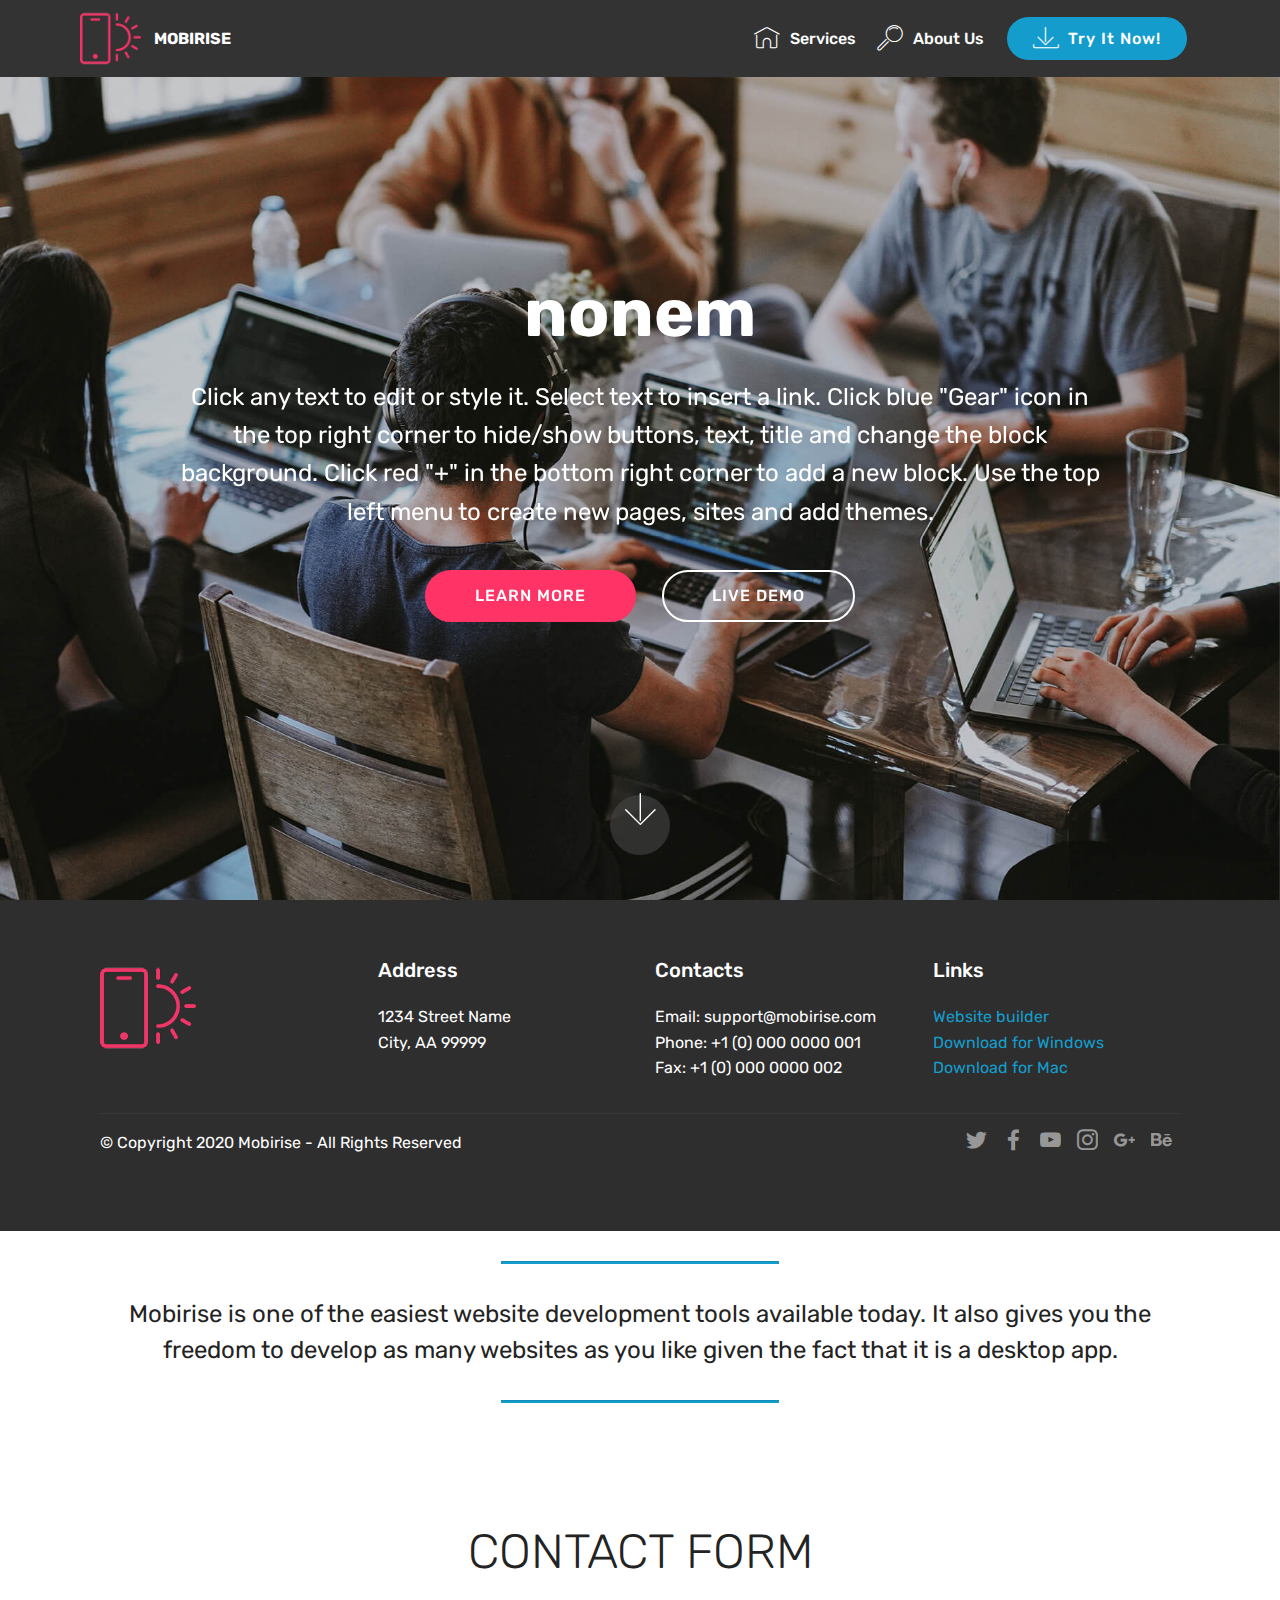
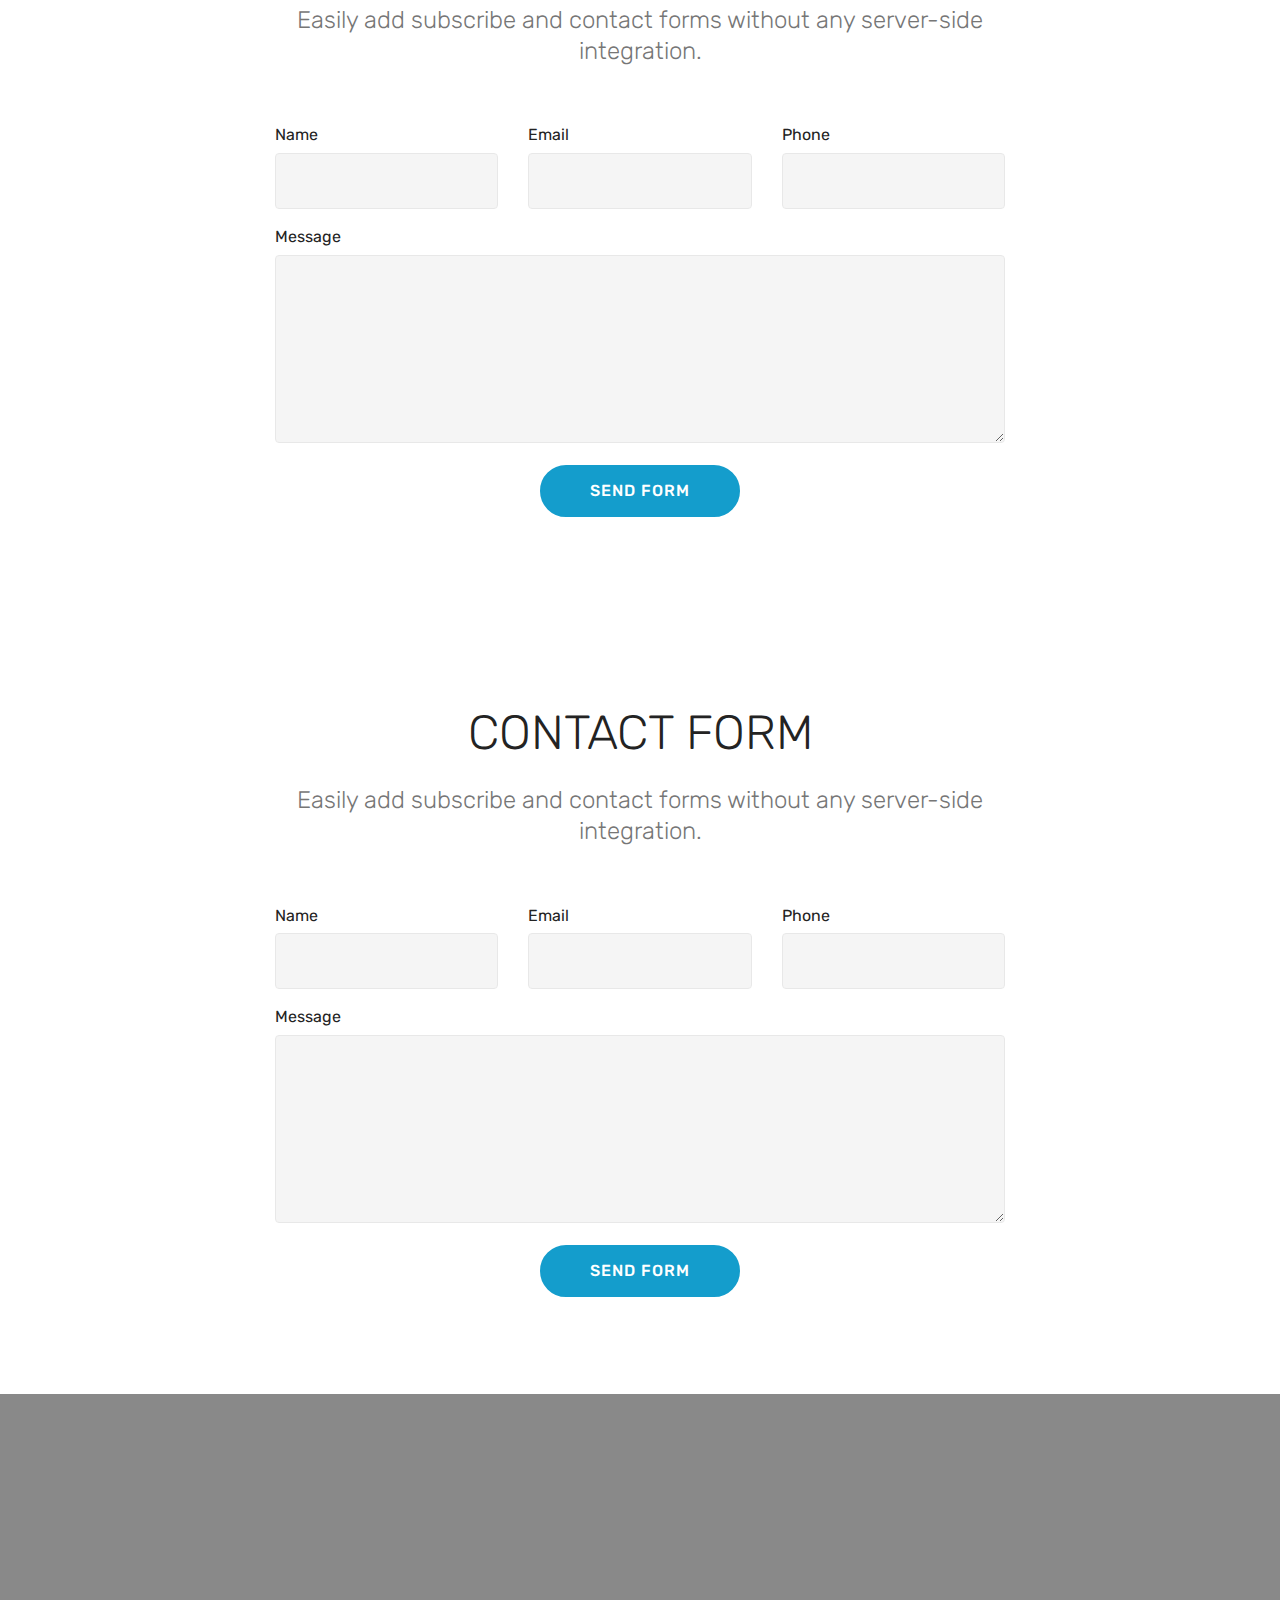
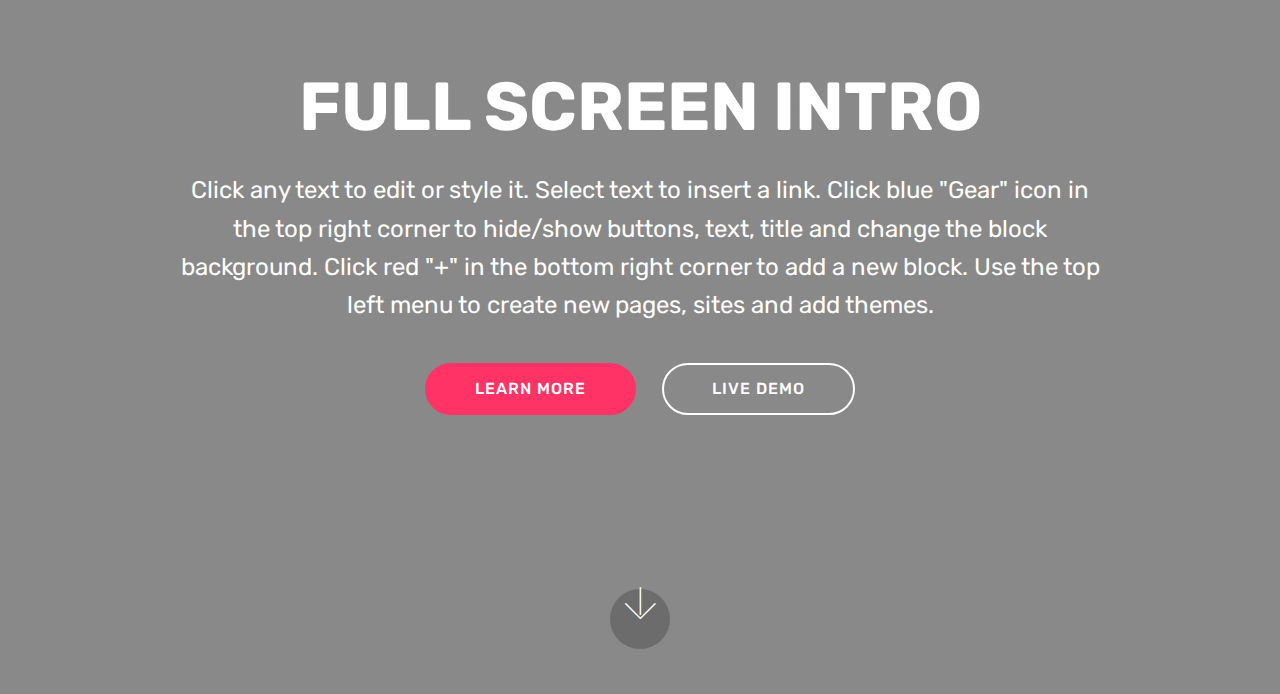
==== commit 4bffe9c7: "create github pages" ====
--- a/index.html
+++ b/index.html
@@ -77,7 +77,7 @@
     </nav>
 </section>
 
-<section class="engine"><a href="https://mobirise.info/u">bootstrap website templates</a></section><section class="cid-qTkA127IK8 mbr-fullscreen mbr-parallax-background" id="header2-1">
+<section class="engine"><a href="https://mobirise.info/q">free responsive web templates</a></section><section class="cid-qTkA127IK8 mbr-fullscreen mbr-parallax-background" id="header2-1">
 
     
 
@@ -86,9 +86,7 @@
     <div class="container align-center">
         <div class="row justify-content-md-center">
             <div class="mbr-white col-md-10">
-                <h1 class="mbr-section-title mbr-bold pb-3 mbr-fonts-style display-1">
-                    FULL SCREEN INTRO
-                </h1>
+                <h1 class="mbr-section-title mbr-bold pb-3 mbr-fonts-style display-1">nonem</h1>
                 
                 <p class="mbr-text pb-3 mbr-fonts-style display-5">
                     Click any text to edit or style it. Select text to insert a link. Click blue "Gear" icon in the top right corner to hide/show buttons, text, title and change the block background. Click red "+" in the bottom right corner to add a new block. Use the top left menu to create new pages, sites and add themes.
@@ -239,7 +237,7 @@
         <div class="row justify-content-center">
             <div class="media-container-column col-lg-8" data-form-type="formoid">
                 <!---Formbuilder Form--->
-                <form action="https://mobirise.com/" method="POST" class="mbr-form form-with-styler" data-form-title="Mobirise Form"><input type="hidden" name="email" data-form-email="true" value="lEFewuj/6FKT1lvo5HF1SXeJ2wXE19vfjmY+wE4rIvxPVYifoKHwpMs4AtnDPBT9Oya08rtOniPvNgu4NnI14iOZu+5svafzd/bsft2SyTArVsCYSwdAB4OrIn1r/k5C">
+                <form action="https://mobirise.com/" method="POST" class="mbr-form form-with-styler" data-form-title="Mobirise Form"><input type="hidden" name="email" data-form-email="true" value="4+maaJuJ4AnFpLBytB//FcWwvCMkrDKAIsFK6Rmx6uNvvwT2kPF8hbc/K8wjax1lzYoRu4Lej/i2ur/yesR5L3QIbZ99kXG73gRTCSda3raqozlLUvttijjWkUl/6+lm">
                     <div class="row">
                         <div hidden="hidden" data-form-alert="" class="alert alert-success col-12">Thanks for filling out the form!</div>
                         <div hidden="hidden" data-form-alert-danger="" class="alert alert-danger col-12">
@@ -293,7 +291,7 @@
         <div class="row justify-content-center">
             <div class="media-container-column col-lg-8" data-form-type="formoid">
                 <!---Formbuilder Form--->
-                <form action="https://mobirise.com/" method="POST" class="mbr-form form-with-styler" data-form-title="Mobirise Form"><input type="hidden" name="email" data-form-email="true" value="FhiRGrjaai/oxeCYDhF+ZPH2GceCM4yrWX0Eq7YYVG50kOgjedkHgIzL9gaIzltczMCaM4zbC9P22gAkg0wBNVtvl2IAvbzpXMX6Fat6qOOpdnGMqVO6TNWOqZO8Vrzu">
+                <form action="https://mobirise.com/" method="POST" class="mbr-form form-with-styler" data-form-title="Mobirise Form"><input type="hidden" name="email" data-form-email="true" value="hd2SJNHPymnuDAaSXym8DvSRFAkIR/bveK6GpR3JItKfMoNpwyaTJ+5H2Abc0B9FD/nEUsAnaKNoLNltoKvS9mOzGKYkdsGtSkTrqwuWmboLwBp9isyyOv9AcK9qkGjg">
                     <div class="row">
                         <div hidden="hidden" data-form-alert="" class="alert alert-success col-12">Thanks for filling out the form!</div>
                         <div hidden="hidden" data-form-alert-danger="" class="alert alert-danger col-12">
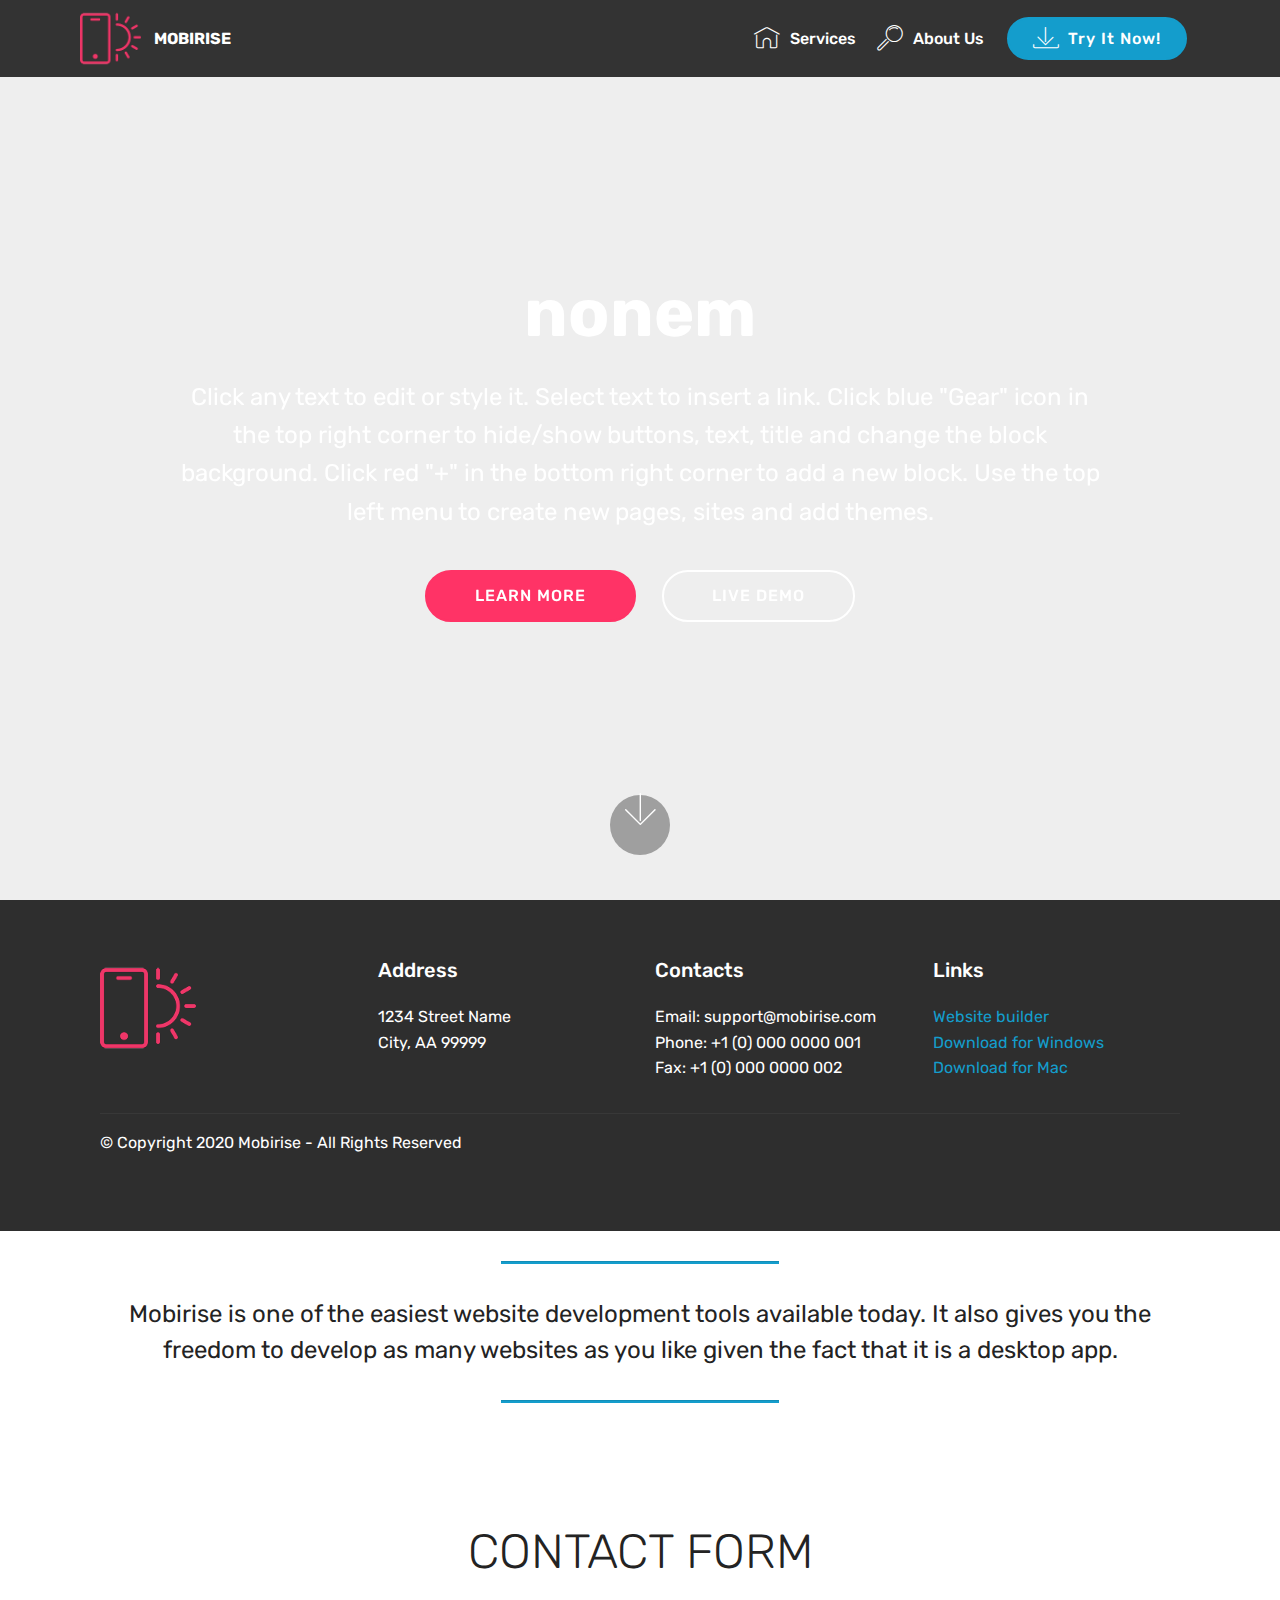
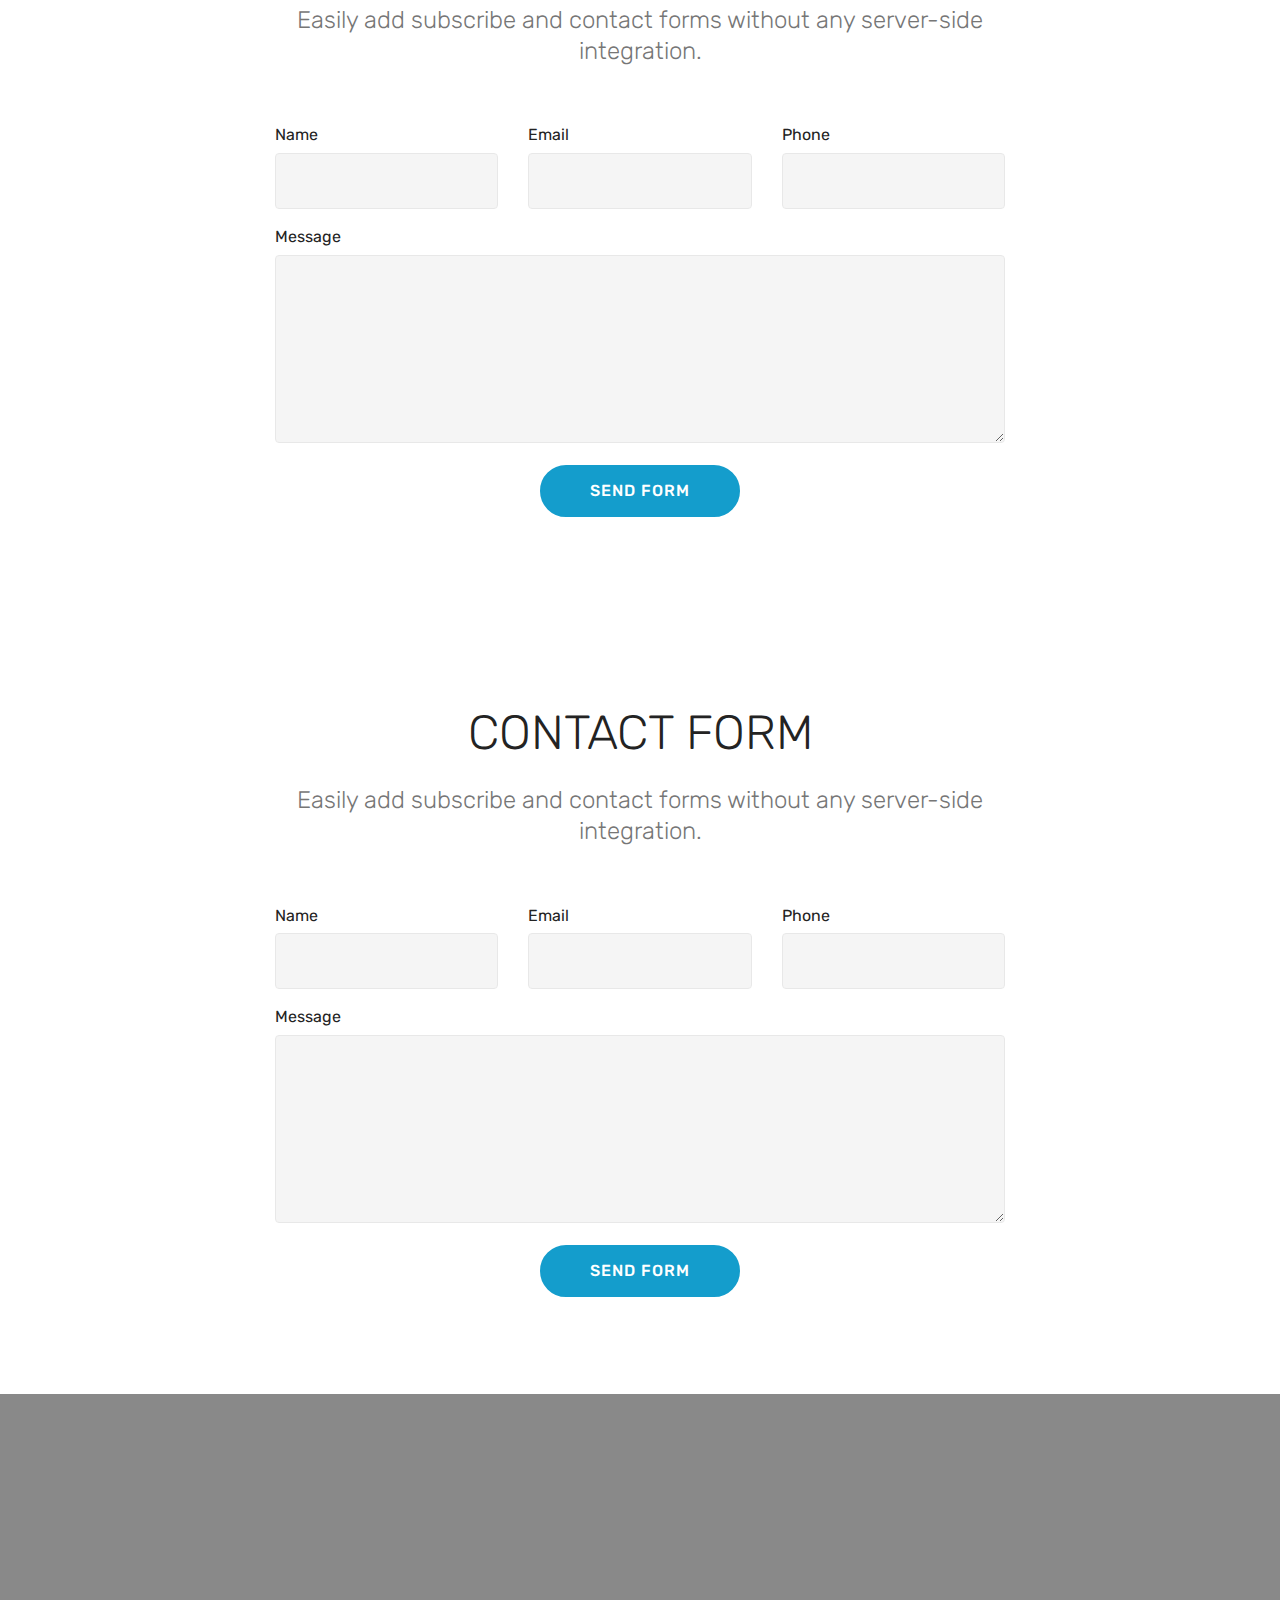
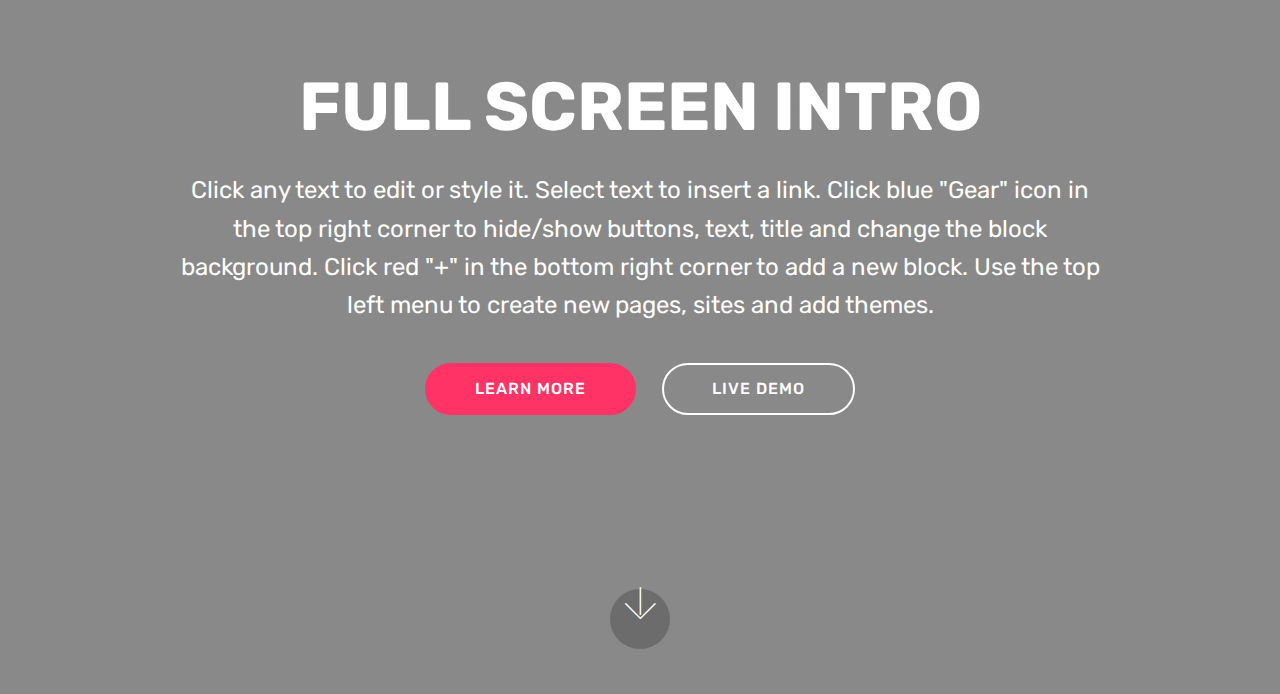
==== commit b7d19351: "create github pages" ====
--- a/index.html
+++ b/index.html
@@ -15,9 +15,8 @@
   <link rel="stylesheet" href="assets/bootstrap/css/bootstrap.min.css">
   <link rel="stylesheet" href="assets/bootstrap/css/bootstrap-grid.min.css">
   <link rel="stylesheet" href="assets/bootstrap/css/bootstrap-reboot.min.css">
-  <link rel="stylesheet" href="assets/socicon/css/styles.css">
+  <link rel="stylesheet" href="assets/tether/tether.min.css">
   <link rel="stylesheet" href="assets/dropdown/css/style.css">
-  <link rel="stylesheet" href="assets/tether/tether.min.css">
   <link rel="stylesheet" href="assets/theme/css/style.css">
   <link rel="preload" as="style" href="assets/mobirise/css/mbr-additional.css"><link rel="stylesheet" href="assets/mobirise/css/mbr-additional.css" type="text/css">
   
@@ -77,7 +76,7 @@
     </nav>
 </section>
 
-<section class="engine"><a href="https://mobirise.info/q">free responsive web templates</a></section><section class="cid-qTkA127IK8 mbr-fullscreen mbr-parallax-background" id="header2-1">
+<section class="engine"><a href="https://mobirise.info">Mobirise</a></section><section class="cid-qTkA127IK8 mbr-fullscreen mbr-parallax-background" id="header2-1">
 
     
 
@@ -237,7 +236,7 @@
         <div class="row justify-content-center">
             <div class="media-container-column col-lg-8" data-form-type="formoid">
                 <!---Formbuilder Form--->
-                <form action="https://mobirise.com/" method="POST" class="mbr-form form-with-styler" data-form-title="Mobirise Form"><input type="hidden" name="email" data-form-email="true" value="4+maaJuJ4AnFpLBytB//FcWwvCMkrDKAIsFK6Rmx6uNvvwT2kPF8hbc/K8wjax1lzYoRu4Lej/i2ur/yesR5L3QIbZ99kXG73gRTCSda3raqozlLUvttijjWkUl/6+lm">
+                <form action="https://mobirise.com/" method="POST" class="mbr-form form-with-styler" data-form-title="Mobirise Form"><input type="hidden" name="email" data-form-email="true" value="RmYYb8aqelCTqIfWhszHmAhdWOvMESyxyLZvlquOg+BslRBbTddFgodRmdRTir3NJ72+ML5Kj6qzmzd5GL3nnw44Z6e0z9Cn6sO6aFpjVKaT807JL4id3YHc7d7OGDlF">
                     <div class="row">
                         <div hidden="hidden" data-form-alert="" class="alert alert-success col-12">Thanks for filling out the form!</div>
                         <div hidden="hidden" data-form-alert-danger="" class="alert alert-danger col-12">
@@ -291,7 +290,7 @@
         <div class="row justify-content-center">
             <div class="media-container-column col-lg-8" data-form-type="formoid">
                 <!---Formbuilder Form--->
-                <form action="https://mobirise.com/" method="POST" class="mbr-form form-with-styler" data-form-title="Mobirise Form"><input type="hidden" name="email" data-form-email="true" value="hd2SJNHPymnuDAaSXym8DvSRFAkIR/bveK6GpR3JItKfMoNpwyaTJ+5H2Abc0B9FD/nEUsAnaKNoLNltoKvS9mOzGKYkdsGtSkTrqwuWmboLwBp9isyyOv9AcK9qkGjg">
+                <form action="https://mobirise.com/" method="POST" class="mbr-form form-with-styler" data-form-title="Mobirise Form"><input type="hidden" name="email" data-form-email="true" value="scROLZjUNgcMxpVnNB+x6VPyQqRjFueGgho5LVYUA2DcgpcgTygSNLS0XtWy3KEwvH3lgub8fuFXs6yPp4QGrTFbbtGxhAhOtjvNadUBn3ORDVm3PHw1TXnWuCVfWI0J">
                     <div class="row">
                         <div hidden="hidden" data-form-alert="" class="alert alert-success col-12">Thanks for filling out the form!</div>
                         <div hidden="hidden" data-form-alert-danger="" class="alert alert-danger col-12">
@@ -359,11 +358,11 @@
   <script src="assets/popper/popper.min.js"></script>
   <script src="assets/bootstrap/js/bootstrap.min.js"></script>
   <script src="assets/smoothscroll/smooth-scroll.js"></script>
+  <script src="assets/tether/tether.min.js"></script>
   <script src="assets/dropdown/js/nav-dropdown.js"></script>
   <script src="assets/dropdown/js/navbar-dropdown.js"></script>
   <script src="assets/touchswipe/jquery.touch-swipe.min.js"></script>
   <script src="assets/parallax/jarallax.min.js"></script>
-  <script src="assets/tether/tether.min.js"></script>
   <script src="assets/theme/js/script.js"></script>
   <script src="assets/formoid/formoid.min.js"></script>
   
--- a/assets/mobirise/css/mbr-additional.css
+++ b/assets/mobirise/css/mbr-additional.css
@@ -1092,7 +1092,7 @@
   color: #c1c1c1 !important;
 }
 .cid-qTkA127IK8 {
-  background-image: url("../../../assets/images/background4.jpg");
+  background-image: url("../../../assets/images/background40.jpg");
 }
 .cid-qTkAaeaxX5 {
   padding-top: 60px;
@@ -1227,7 +1227,7 @@
   min-height: 188px;
 }
 .cid-s3KbQXMlgh {
-  background-image: url("../../../assets/images/background4.jpg");
+  background-image: url("../../../assets/images/background40.jpg");
 }
 .cid-qTkzRZLJNu .navbar {
   padding: .5rem 0;
@@ -1610,8 +1610,527 @@
 .cid-qTkzRZLJNu .dropdown-item:hover {
   color: #c1c1c1 !important;
 }
+.cid-qTkA127IK8 {
+  background-image: url("../../../assets/images/background40.jpg");
+}
+.cid-qTkAaeaxX5 {
+  padding-top: 60px;
+  padding-bottom: 60px;
+  background-color: #2e2e2e;
+}
+@media (max-width: 767px) {
+  .cid-qTkAaeaxX5 .content {
+    text-align: center;
+  }
+  .cid-qTkAaeaxX5 .content > div:not(:last-child) {
+    margin-bottom: 2rem;
+  }
+}
+@media (max-width: 767px) {
+  .cid-qTkAaeaxX5 .media-wrap {
+    margin-bottom: 1rem;
+  }
+}
+.cid-qTkAaeaxX5 .media-wrap .mbr-iconfont-logo {
+  font-size: 7.5rem;
+  color: #f36;
+}
+.cid-qTkAaeaxX5 .media-wrap img {
+  height: 6rem;
+}
+@media (max-width: 767px) {
+  .cid-qTkAaeaxX5 .footer-lower .copyright {
+    margin-bottom: 1rem;
+    text-align: center;
+  }
+}
+.cid-qTkAaeaxX5 .footer-lower hr {
+  margin: 1rem 0;
+  border-color: #fff;
+  opacity: .05;
+}
+.cid-qTkAaeaxX5 .footer-lower .social-list {
+  padding-left: 0;
+  margin-bottom: 0;
+  list-style: none;
+  display: flex;
+  flex-wrap: wrap;
+  justify-content: flex-end;
+  -webkit-justify-content: flex-end;
+}
+.cid-qTkAaeaxX5 .footer-lower .social-list .mbr-iconfont-social {
+  font-size: 1.3rem;
+  color: #fff;
+}
+.cid-qTkAaeaxX5 .footer-lower .social-list .soc-item {
+  margin: 0 .5rem;
+}
+.cid-qTkAaeaxX5 .footer-lower .social-list a {
+  margin: 0;
+  opacity: .5;
+  -webkit-transition: .2s linear;
+  transition: .2s linear;
+}
+.cid-qTkAaeaxX5 .footer-lower .social-list a:hover {
+  opacity: 1;
+}
+@media (max-width: 767px) {
+  .cid-qTkAaeaxX5 .footer-lower .social-list {
+    justify-content: center;
+    -webkit-justify-content: center;
+  }
+}
+.cid-s3KbUiP70d {
+  padding-top: 30px;
+  padding-bottom: 30px;
+  background-color: #ffffff;
+}
+.cid-s3KbUiP70d .line {
+  background-color: #149dcc;
+  color: #149dcc;
+  align: center;
+  height: 2px;
+  margin: 0 auto;
+}
+.cid-s3KbUiP70d .section-text {
+  padding: 2rem 0;
+}
+.cid-s3KbUiP70d .inner-container {
+  margin: 0 auto;
+}
+@media (max-width: 768px) {
+  .cid-s3KbUiP70d .inner-container {
+    width: 100% !important;
+  }
+}
+.cid-s3C95dRgwd {
+  padding-top: 90px;
+  padding-bottom: 90px;
+  background-color: #ffffff;
+}
+.cid-s3C95dRgwd .title {
+  margin-bottom: 2rem;
+}
+.cid-s3C95dRgwd .mbr-section-subtitle {
+  color: #767676;
+}
+.cid-s3C95dRgwd a:not([href]):not([tabindex]) {
+  color: #fff;
+  border-radius: 3px;
+}
+.cid-s3C95dRgwd a.btn-white:not([href]):not([tabindex]) {
+  color: #333;
+}
+.cid-s3C95dRgwd textarea.form-control {
+  min-height: 188px;
+}
+.cid-s3C95CKjWG {
+  padding-top: 90px;
+  padding-bottom: 90px;
+  background-color: #ffffff;
+}
+.cid-s3C95CKjWG .title {
+  margin-bottom: 2rem;
+}
+.cid-s3C95CKjWG .mbr-section-subtitle {
+  color: #767676;
+}
+.cid-s3C95CKjWG a:not([href]):not([tabindex]) {
+  color: #fff;
+  border-radius: 3px;
+}
+.cid-s3C95CKjWG a.btn-white:not([href]):not([tabindex]) {
+  color: #333;
+}
+.cid-s3C95CKjWG textarea.form-control {
+  min-height: 188px;
+}
+.cid-s3KbQXMlgh {
+  background-image: url("../../../assets/images/background40.jpg");
+}
+.cid-qTkzRZLJNu .navbar {
+  padding: .5rem 0;
+  background: #333333;
+  transition: none;
+  min-height: 77px;
+}
+.cid-qTkzRZLJNu .navbar-dropdown.bg-color.transparent.opened {
+  background: #333333;
+}
+.cid-qTkzRZLJNu a {
+  font-style: normal;
+}
+.cid-qTkzRZLJNu .nav-item span {
+  padding-right: 0.4em;
+  line-height: 0.5em;
+  vertical-align: text-bottom;
+  position: relative;
+  text-decoration: none;
+}
+.cid-qTkzRZLJNu .nav-item a {
+  display: flex;
+  align-items: center;
+  justify-content: center;
+  padding: 0.7rem 0 !important;
+  margin: 0rem .65rem !important;
+}
+.cid-qTkzRZLJNu .nav-item:focus,
+.cid-qTkzRZLJNu .nav-link:focus {
+  outline: none;
+}
+.cid-qTkzRZLJNu .btn {
+  padding: 0.4rem 1.5rem;
+  display: inline-flex;
+  align-items: center;
+}
+.cid-qTkzRZLJNu .btn .mbr-iconfont {
+  font-size: 1.6rem;
+}
+.cid-qTkzRZLJNu .menu-logo {
+  margin-right: auto;
+}
+.cid-qTkzRZLJNu .menu-logo .navbar-brand {
+  display: flex;
+  margin-left: 5rem;
+  padding: 0;
+  transition: padding .2s;
+  min-height: 3.8rem;
+  align-items: center;
+}
+.cid-qTkzRZLJNu .menu-logo .navbar-brand .navbar-caption-wrap {
+  display: -webkit-flex;
+  -webkit-align-items: center;
+  align-items: center;
+  word-break: break-word;
+  min-width: 7rem;
+  margin: .3rem 0;
+}
+.cid-qTkzRZLJNu .menu-logo .navbar-brand .navbar-caption-wrap .navbar-caption {
+  line-height: 1.2rem !important;
+  padding-right: 2rem;
+}
+.cid-qTkzRZLJNu .menu-logo .navbar-brand .navbar-logo {
+  font-size: 4rem;
+  transition: font-size 0.25s;
+}
+.cid-qTkzRZLJNu .menu-logo .navbar-brand .navbar-logo img {
+  display: flex;
+}
+.cid-qTkzRZLJNu .menu-logo .navbar-brand .navbar-logo .mbr-iconfont {
+  transition: font-size 0.25s;
+}
+.cid-qTkzRZLJNu .navbar-toggleable-sm .navbar-collapse {
+  justify-content: flex-end;
+  -webkit-justify-content: flex-end;
+  padding-right: 5rem;
+  width: auto;
+}
+.cid-qTkzRZLJNu .navbar-toggleable-sm .navbar-collapse .navbar-nav {
+  flex-wrap: wrap;
+  -webkit-flex-wrap: wrap;
+  padding-left: 0;
+}
+.cid-qTkzRZLJNu .navbar-toggleable-sm .navbar-collapse .navbar-nav .nav-item {
+  -webkit-align-self: center;
+  align-self: center;
+}
+.cid-qTkzRZLJNu .navbar-toggleable-sm .navbar-collapse .navbar-buttons {
+  padding-left: 0;
+  padding-bottom: 0;
+}
+.cid-qTkzRZLJNu .dropdown .dropdown-menu {
+  background: #333333;
+  display: none;
+  position: absolute;
+  min-width: 5rem;
+  padding-top: 1.4rem;
+  padding-bottom: 1.4rem;
+  text-align: left;
+}
+.cid-qTkzRZLJNu .dropdown .dropdown-menu .dropdown-item {
+  width: auto;
+  padding: 0.235em 1.5385em 0.235em 1.5385em !important;
+}
+.cid-qTkzRZLJNu .dropdown .dropdown-menu .dropdown-item::after {
+  right: 0.5rem;
+}
+.cid-qTkzRZLJNu .dropdown .dropdown-menu .dropdown-submenu {
+  margin: 0;
+}
+.cid-qTkzRZLJNu .dropdown.open > .dropdown-menu {
+  display: block;
+}
+.cid-qTkzRZLJNu .navbar-toggleable-sm.opened:after {
+  position: absolute;
+  width: 100vw;
+  height: 100vh;
+  content: '';
+  background-color: rgba(0, 0, 0, 0.1);
+  left: 0;
+  bottom: 0;
+  transform: translateY(100%);
+  -webkit-transform: translateY(100%);
+  z-index: 1000;
+}
+.cid-qTkzRZLJNu .navbar.navbar-short {
+  min-height: 60px;
+  transition: all .2s;
+}
+.cid-qTkzRZLJNu .navbar.navbar-short .navbar-toggler-right {
+  top: 20px;
+}
+.cid-qTkzRZLJNu .navbar.navbar-short .navbar-logo a {
+  font-size: 2.5rem !important;
+  line-height: 2.5rem;
+  transition: font-size 0.25s;
+}
+.cid-qTkzRZLJNu .navbar.navbar-short .navbar-logo a .mbr-iconfont {
+  font-size: 2.5rem !important;
+}
+.cid-qTkzRZLJNu .navbar.navbar-short .navbar-logo a img {
+  height: 3rem !important;
+}
+.cid-qTkzRZLJNu .navbar.navbar-short .navbar-brand {
+  min-height: 3rem;
+}
+.cid-qTkzRZLJNu button.navbar-toggler {
+  width: 31px;
+  height: 18px;
+  cursor: pointer;
+  transition: all .2s;
+  top: 1.5rem;
+  right: 1rem;
+}
+.cid-qTkzRZLJNu button.navbar-toggler:focus {
+  outline: none;
+}
+.cid-qTkzRZLJNu button.navbar-toggler .hamburger span {
+  position: absolute;
+  right: 0;
+  width: 30px;
+  height: 2px;
+  border-right: 5px;
+  background-color: #ffffff;
+}
+.cid-qTkzRZLJNu button.navbar-toggler .hamburger span:nth-child(1) {
+  top: 0;
+  transition: all .2s;
+}
+.cid-qTkzRZLJNu button.navbar-toggler .hamburger span:nth-child(2) {
+  top: 8px;
+  transition: all .15s;
+}
+.cid-qTkzRZLJNu button.navbar-toggler .hamburger span:nth-child(3) {
+  top: 8px;
+  transition: all .15s;
+}
+.cid-qTkzRZLJNu button.navbar-toggler .hamburger span:nth-child(4) {
+  top: 16px;
+  transition: all .2s;
+}
+.cid-qTkzRZLJNu nav.opened .hamburger span:nth-child(1) {
+  top: 8px;
+  width: 0;
+  opacity: 0;
+  right: 50%;
+  transition: all .2s;
+}
+.cid-qTkzRZLJNu nav.opened .hamburger span:nth-child(2) {
+  -webkit-transform: rotate(45deg);
+  transform: rotate(45deg);
+  transition: all .25s;
+}
+.cid-qTkzRZLJNu nav.opened .hamburger span:nth-child(3) {
+  -webkit-transform: rotate(-45deg);
+  transform: rotate(-45deg);
+  transition: all .25s;
+}
+.cid-qTkzRZLJNu nav.opened .hamburger span:nth-child(4) {
+  top: 8px;
+  width: 0;
+  opacity: 0;
+  right: 50%;
+  transition: all .2s;
+}
+.cid-qTkzRZLJNu .collapsed.navbar-expand {
+  flex-direction: column;
+}
+.cid-qTkzRZLJNu .collapsed .btn {
+  display: flex;
+}
+.cid-qTkzRZLJNu .collapsed .navbar-collapse {
+  display: none !important;
+  padding-right: 0 !important;
+}
+.cid-qTkzRZLJNu .collapsed .navbar-collapse.collapsing,
+.cid-qTkzRZLJNu .collapsed .navbar-collapse.show {
+  display: block !important;
+}
+.cid-qTkzRZLJNu .collapsed .navbar-collapse.collapsing .navbar-nav,
+.cid-qTkzRZLJNu .collapsed .navbar-collapse.show .navbar-nav {
+  display: block;
+  text-align: center;
+}
+.cid-qTkzRZLJNu .collapsed .navbar-collapse.collapsing .navbar-nav .nav-item,
+.cid-qTkzRZLJNu .collapsed .navbar-collapse.show .navbar-nav .nav-item {
+  clear: both;
+}
+.cid-qTkzRZLJNu .collapsed .navbar-collapse.collapsing .navbar-buttons,
+.cid-qTkzRZLJNu .collapsed .navbar-collapse.show .navbar-buttons {
+  text-align: center;
+}
+.cid-qTkzRZLJNu .collapsed .navbar-collapse.collapsing .navbar-buttons:last-child,
+.cid-qTkzRZLJNu .collapsed .navbar-collapse.show .navbar-buttons:last-child {
+  margin-bottom: 1rem;
+}
+.cid-qTkzRZLJNu .collapsed button.navbar-toggler {
+  display: block;
+}
+.cid-qTkzRZLJNu .collapsed .navbar-brand {
+  margin-left: 1rem !important;
+}
+.cid-qTkzRZLJNu .collapsed .navbar-toggleable-sm {
+  flex-direction: column;
+  -webkit-flex-direction: column;
+}
+.cid-qTkzRZLJNu .collapsed .dropdown .dropdown-menu {
+  width: 100%;
+  text-align: center;
+  position: relative;
+  opacity: 0;
+  display: block;
+  height: 0;
+  visibility: hidden;
+  padding: 0;
+  transition-duration: .5s;
+  transition-property: opacity,padding,height;
+}
+.cid-qTkzRZLJNu .collapsed .dropdown.open > .dropdown-menu {
+  position: relative;
+  opacity: 1;
+  height: auto;
+  padding: 1.4rem 0;
+  visibility: visible;
+}
+.cid-qTkzRZLJNu .collapsed .dropdown .dropdown-submenu {
+  left: 0;
+  text-align: center;
+  width: 100%;
+}
+.cid-qTkzRZLJNu .collapsed .dropdown .dropdown-toggle[data-toggle="dropdown-submenu"]::after {
+  margin-top: 0;
+  position: inherit;
+  right: 0;
+  top: 50%;
+  display: inline-block;
+  width: 0;
+  height: 0;
+  margin-left: .3em;
+  vertical-align: middle;
+  content: "";
+  border-top: .30em solid;
+  border-right: .30em solid transparent;
+  border-left: .30em solid transparent;
+}
+@media (max-width: 991px) {
+  .cid-qTkzRZLJNu .navbar-expand {
+    flex-direction: column;
+  }
+  .cid-qTkzRZLJNu img {
+    height: 3.8rem !important;
+  }
+  .cid-qTkzRZLJNu .btn {
+    display: flex;
+  }
+  .cid-qTkzRZLJNu button.navbar-toggler {
+    display: block;
+  }
+  .cid-qTkzRZLJNu .navbar-brand {
+    margin-left: 1rem !important;
+  }
+  .cid-qTkzRZLJNu .navbar-toggleable-sm {
+    flex-direction: column;
+    -webkit-flex-direction: column;
+  }
+  .cid-qTkzRZLJNu .navbar-collapse {
+    display: none !important;
+    padding-right: 0 !important;
+  }
+  .cid-qTkzRZLJNu .navbar-collapse.collapsing,
+  .cid-qTkzRZLJNu .navbar-collapse.show {
+    display: block !important;
+  }
+  .cid-qTkzRZLJNu .navbar-collapse.collapsing .navbar-nav,
+  .cid-qTkzRZLJNu .navbar-collapse.show .navbar-nav {
+    display: block;
+    text-align: center;
+  }
+  .cid-qTkzRZLJNu .navbar-collapse.collapsing .navbar-nav .nav-item,
+  .cid-qTkzRZLJNu .navbar-collapse.show .navbar-nav .nav-item {
+    clear: both;
+  }
+  .cid-qTkzRZLJNu .navbar-collapse.collapsing .navbar-buttons,
+  .cid-qTkzRZLJNu .navbar-collapse.show .navbar-buttons {
+    text-align: center;
+  }
+  .cid-qTkzRZLJNu .navbar-collapse.collapsing .navbar-buttons:last-child,
+  .cid-qTkzRZLJNu .navbar-collapse.show .navbar-buttons:last-child {
+    margin-bottom: 1rem;
+  }
+  .cid-qTkzRZLJNu .dropdown .dropdown-menu {
+    width: 100%;
+    text-align: center;
+    position: relative;
+    opacity: 0;
+    display: block;
+    height: 0;
+    visibility: hidden;
+    padding: 0;
+    transition-duration: .5s;
+    transition-property: opacity,padding,height;
+  }
+  .cid-qTkzRZLJNu .dropdown.open > .dropdown-menu {
+    position: relative;
+    opacity: 1;
+    height: auto;
+    padding: 1.4rem 0;
+    visibility: visible;
+  }
+  .cid-qTkzRZLJNu .dropdown .dropdown-submenu {
+    left: 0;
+    text-align: center;
+    width: 100%;
+  }
+  .cid-qTkzRZLJNu .dropdown .dropdown-toggle[data-toggle="dropdown-submenu"]::after {
+    margin-top: 0;
+    position: inherit;
+    right: 0;
+    top: 50%;
+    display: inline-block;
+    width: 0;
+    height: 0;
+    margin-left: .3em;
+    vertical-align: middle;
+    content: "";
+    border-top: .30em solid;
+    border-right: .30em solid transparent;
+    border-left: .30em solid transparent;
+  }
+}
+@media (min-width: 767px) {
+  .cid-qTkzRZLJNu .menu-logo {
+    flex-shrink: 0;
+  }
+}
+.cid-qTkzRZLJNu .navbar-collapse {
+  flex-basis: auto;
+}
+.cid-qTkzRZLJNu .nav-link:hover,
+.cid-qTkzRZLJNu .dropdown-item:hover {
+  color: #c1c1c1 !important;
+}
 .cid-s3CslXfjTZ {
-  background-image: url("../../../assets/images/background4.jpg");
+  background-image: url("../../../assets/images/background40.jpg");
 }
 .cid-s3CsFwbkUY {
   padding-top: 90px;
@@ -1818,3 +2337,592 @@
     margin: 0;
   }
 }
+.cid-qTkzRZLJNu .navbar {
+  padding: .5rem 0;
+  background: #333333;
+  transition: none;
+  min-height: 77px;
+}
+.cid-qTkzRZLJNu .navbar-dropdown.bg-color.transparent.opened {
+  background: #333333;
+}
+.cid-qTkzRZLJNu a {
+  font-style: normal;
+}
+.cid-qTkzRZLJNu .nav-item span {
+  padding-right: 0.4em;
+  line-height: 0.5em;
+  vertical-align: text-bottom;
+  position: relative;
+  text-decoration: none;
+}
+.cid-qTkzRZLJNu .nav-item a {
+  display: flex;
+  align-items: center;
+  justify-content: center;
+  padding: 0.7rem 0 !important;
+  margin: 0rem .65rem !important;
+}
+.cid-qTkzRZLJNu .nav-item:focus,
+.cid-qTkzRZLJNu .nav-link:focus {
+  outline: none;
+}
+.cid-qTkzRZLJNu .btn {
+  padding: 0.4rem 1.5rem;
+  display: inline-flex;
+  align-items: center;
+}
+.cid-qTkzRZLJNu .btn .mbr-iconfont {
+  font-size: 1.6rem;
+}
+.cid-qTkzRZLJNu .menu-logo {
+  margin-right: auto;
+}
+.cid-qTkzRZLJNu .menu-logo .navbar-brand {
+  display: flex;
+  margin-left: 5rem;
+  padding: 0;
+  transition: padding .2s;
+  min-height: 3.8rem;
+  align-items: center;
+}
+.cid-qTkzRZLJNu .menu-logo .navbar-brand .navbar-caption-wrap {
+  display: -webkit-flex;
+  -webkit-align-items: center;
+  align-items: center;
+  word-break: break-word;
+  min-width: 7rem;
+  margin: .3rem 0;
+}
+.cid-qTkzRZLJNu .menu-logo .navbar-brand .navbar-caption-wrap .navbar-caption {
+  line-height: 1.2rem !important;
+  padding-right: 2rem;
+}
+.cid-qTkzRZLJNu .menu-logo .navbar-brand .navbar-logo {
+  font-size: 4rem;
+  transition: font-size 0.25s;
+}
+.cid-qTkzRZLJNu .menu-logo .navbar-brand .navbar-logo img {
+  display: flex;
+}
+.cid-qTkzRZLJNu .menu-logo .navbar-brand .navbar-logo .mbr-iconfont {
+  transition: font-size 0.25s;
+}
+.cid-qTkzRZLJNu .navbar-toggleable-sm .navbar-collapse {
+  justify-content: flex-end;
+  -webkit-justify-content: flex-end;
+  padding-right: 5rem;
+  width: auto;
+}
+.cid-qTkzRZLJNu .navbar-toggleable-sm .navbar-collapse .navbar-nav {
+  flex-wrap: wrap;
+  -webkit-flex-wrap: wrap;
+  padding-left: 0;
+}
+.cid-qTkzRZLJNu .navbar-toggleable-sm .navbar-collapse .navbar-nav .nav-item {
+  -webkit-align-self: center;
+  align-self: center;
+}
+.cid-qTkzRZLJNu .navbar-toggleable-sm .navbar-collapse .navbar-buttons {
+  padding-left: 0;
+  padding-bottom: 0;
+}
+.cid-qTkzRZLJNu .dropdown .dropdown-menu {
+  background: #333333;
+  display: none;
+  position: absolute;
+  min-width: 5rem;
+  padding-top: 1.4rem;
+  padding-bottom: 1.4rem;
+  text-align: left;
+}
+.cid-qTkzRZLJNu .dropdown .dropdown-menu .dropdown-item {
+  width: auto;
+  padding: 0.235em 1.5385em 0.235em 1.5385em !important;
+}
+.cid-qTkzRZLJNu .dropdown .dropdown-menu .dropdown-item::after {
+  right: 0.5rem;
+}
+.cid-qTkzRZLJNu .dropdown .dropdown-menu .dropdown-submenu {
+  margin: 0;
+}
+.cid-qTkzRZLJNu .dropdown.open > .dropdown-menu {
+  display: block;
+}
+.cid-qTkzRZLJNu .navbar-toggleable-sm.opened:after {
+  position: absolute;
+  width: 100vw;
+  height: 100vh;
+  content: '';
+  background-color: rgba(0, 0, 0, 0.1);
+  left: 0;
+  bottom: 0;
+  transform: translateY(100%);
+  -webkit-transform: translateY(100%);
+  z-index: 1000;
+}
+.cid-qTkzRZLJNu .navbar.navbar-short {
+  min-height: 60px;
+  transition: all .2s;
+}
+.cid-qTkzRZLJNu .navbar.navbar-short .navbar-toggler-right {
+  top: 20px;
+}
+.cid-qTkzRZLJNu .navbar.navbar-short .navbar-logo a {
+  font-size: 2.5rem !important;
+  line-height: 2.5rem;
+  transition: font-size 0.25s;
+}
+.cid-qTkzRZLJNu .navbar.navbar-short .navbar-logo a .mbr-iconfont {
+  font-size: 2.5rem !important;
+}
+.cid-qTkzRZLJNu .navbar.navbar-short .navbar-logo a img {
+  height: 3rem !important;
+}
+.cid-qTkzRZLJNu .navbar.navbar-short .navbar-brand {
+  min-height: 3rem;
+}
+.cid-qTkzRZLJNu button.navbar-toggler {
+  width: 31px;
+  height: 18px;
+  cursor: pointer;
+  transition: all .2s;
+  top: 1.5rem;
+  right: 1rem;
+}
+.cid-qTkzRZLJNu button.navbar-toggler:focus {
+  outline: none;
+}
+.cid-qTkzRZLJNu button.navbar-toggler .hamburger span {
+  position: absolute;
+  right: 0;
+  width: 30px;
+  height: 2px;
+  border-right: 5px;
+  background-color: #ffffff;
+}
+.cid-qTkzRZLJNu button.navbar-toggler .hamburger span:nth-child(1) {
+  top: 0;
+  transition: all .2s;
+}
+.cid-qTkzRZLJNu button.navbar-toggler .hamburger span:nth-child(2) {
+  top: 8px;
+  transition: all .15s;
+}
+.cid-qTkzRZLJNu button.navbar-toggler .hamburger span:nth-child(3) {
+  top: 8px;
+  transition: all .15s;
+}
+.cid-qTkzRZLJNu button.navbar-toggler .hamburger span:nth-child(4) {
+  top: 16px;
+  transition: all .2s;
+}
+.cid-qTkzRZLJNu nav.opened .hamburger span:nth-child(1) {
+  top: 8px;
+  width: 0;
+  opacity: 0;
+  right: 50%;
+  transition: all .2s;
+}
+.cid-qTkzRZLJNu nav.opened .hamburger span:nth-child(2) {
+  -webkit-transform: rotate(45deg);
+  transform: rotate(45deg);
+  transition: all .25s;
+}
+.cid-qTkzRZLJNu nav.opened .hamburger span:nth-child(3) {
+  -webkit-transform: rotate(-45deg);
+  transform: rotate(-45deg);
+  transition: all .25s;
+}
+.cid-qTkzRZLJNu nav.opened .hamburger span:nth-child(4) {
+  top: 8px;
+  width: 0;
+  opacity: 0;
+  right: 50%;
+  transition: all .2s;
+}
+.cid-qTkzRZLJNu .collapsed.navbar-expand {
+  flex-direction: column;
+}
+.cid-qTkzRZLJNu .collapsed .btn {
+  display: flex;
+}
+.cid-qTkzRZLJNu .collapsed .navbar-collapse {
+  display: none !important;
+  padding-right: 0 !important;
+}
+.cid-qTkzRZLJNu .collapsed .navbar-collapse.collapsing,
+.cid-qTkzRZLJNu .collapsed .navbar-collapse.show {
+  display: block !important;
+}
+.cid-qTkzRZLJNu .collapsed .navbar-collapse.collapsing .navbar-nav,
+.cid-qTkzRZLJNu .collapsed .navbar-collapse.show .navbar-nav {
+  display: block;
+  text-align: center;
+}
+.cid-qTkzRZLJNu .collapsed .navbar-collapse.collapsing .navbar-nav .nav-item,
+.cid-qTkzRZLJNu .collapsed .navbar-collapse.show .navbar-nav .nav-item {
+  clear: both;
+}
+.cid-qTkzRZLJNu .collapsed .navbar-collapse.collapsing .navbar-buttons,
+.cid-qTkzRZLJNu .collapsed .navbar-collapse.show .navbar-buttons {
+  text-align: center;
+}
+.cid-qTkzRZLJNu .collapsed .navbar-collapse.collapsing .navbar-buttons:last-child,
+.cid-qTkzRZLJNu .collapsed .navbar-collapse.show .navbar-buttons:last-child {
+  margin-bottom: 1rem;
+}
+.cid-qTkzRZLJNu .collapsed button.navbar-toggler {
+  display: block;
+}
+.cid-qTkzRZLJNu .collapsed .navbar-brand {
+  margin-left: 1rem !important;
+}
+.cid-qTkzRZLJNu .collapsed .navbar-toggleable-sm {
+  flex-direction: column;
+  -webkit-flex-direction: column;
+}
+.cid-qTkzRZLJNu .collapsed .dropdown .dropdown-menu {
+  width: 100%;
+  text-align: center;
+  position: relative;
+  opacity: 0;
+  display: block;
+  height: 0;
+  visibility: hidden;
+  padding: 0;
+  transition-duration: .5s;
+  transition-property: opacity,padding,height;
+}
+.cid-qTkzRZLJNu .collapsed .dropdown.open > .dropdown-menu {
+  position: relative;
+  opacity: 1;
+  height: auto;
+  padding: 1.4rem 0;
+  visibility: visible;
+}
+.cid-qTkzRZLJNu .collapsed .dropdown .dropdown-submenu {
+  left: 0;
+  text-align: center;
+  width: 100%;
+}
+.cid-qTkzRZLJNu .collapsed .dropdown .dropdown-toggle[data-toggle="dropdown-submenu"]::after {
+  margin-top: 0;
+  position: inherit;
+  right: 0;
+  top: 50%;
+  display: inline-block;
+  width: 0;
+  height: 0;
+  margin-left: .3em;
+  vertical-align: middle;
+  content: "";
+  border-top: .30em solid;
+  border-right: .30em solid transparent;
+  border-left: .30em solid transparent;
+}
+@media (max-width: 991px) {
+  .cid-qTkzRZLJNu .navbar-expand {
+    flex-direction: column;
+  }
+  .cid-qTkzRZLJNu img {
+    height: 3.8rem !important;
+  }
+  .cid-qTkzRZLJNu .btn {
+    display: flex;
+  }
+  .cid-qTkzRZLJNu button.navbar-toggler {
+    display: block;
+  }
+  .cid-qTkzRZLJNu .navbar-brand {
+    margin-left: 1rem !important;
+  }
+  .cid-qTkzRZLJNu .navbar-toggleable-sm {
+    flex-direction: column;
+    -webkit-flex-direction: column;
+  }
+  .cid-qTkzRZLJNu .navbar-collapse {
+    display: none !important;
+    padding-right: 0 !important;
+  }
+  .cid-qTkzRZLJNu .navbar-collapse.collapsing,
+  .cid-qTkzRZLJNu .navbar-collapse.show {
+    display: block !important;
+  }
+  .cid-qTkzRZLJNu .navbar-collapse.collapsing .navbar-nav,
+  .cid-qTkzRZLJNu .navbar-collapse.show .navbar-nav {
+    display: block;
+    text-align: center;
+  }
+  .cid-qTkzRZLJNu .navbar-collapse.collapsing .navbar-nav .nav-item,
+  .cid-qTkzRZLJNu .navbar-collapse.show .navbar-nav .nav-item {
+    clear: both;
+  }
+  .cid-qTkzRZLJNu .navbar-collapse.collapsing .navbar-buttons,
+  .cid-qTkzRZLJNu .navbar-collapse.show .navbar-buttons {
+    text-align: center;
+  }
+  .cid-qTkzRZLJNu .navbar-collapse.collapsing .navbar-buttons:last-child,
+  .cid-qTkzRZLJNu .navbar-collapse.show .navbar-buttons:last-child {
+    margin-bottom: 1rem;
+  }
+  .cid-qTkzRZLJNu .dropdown .dropdown-menu {
+    width: 100%;
+    text-align: center;
+    position: relative;
+    opacity: 0;
+    display: block;
+    height: 0;
+    visibility: hidden;
+    padding: 0;
+    transition-duration: .5s;
+    transition-property: opacity,padding,height;
+  }
+  .cid-qTkzRZLJNu .dropdown.open > .dropdown-menu {
+    position: relative;
+    opacity: 1;
+    height: auto;
+    padding: 1.4rem 0;
+    visibility: visible;
+  }
+  .cid-qTkzRZLJNu .dropdown .dropdown-submenu {
+    left: 0;
+    text-align: center;
+    width: 100%;
+  }
+  .cid-qTkzRZLJNu .dropdown .dropdown-toggle[data-toggle="dropdown-submenu"]::after {
+    margin-top: 0;
+    position: inherit;
+    right: 0;
+    top: 50%;
+    display: inline-block;
+    width: 0;
+    height: 0;
+    margin-left: .3em;
+    vertical-align: middle;
+    content: "";
+    border-top: .30em solid;
+    border-right: .30em solid transparent;
+    border-left: .30em solid transparent;
+  }
+}
+@media (min-width: 767px) {
+  .cid-qTkzRZLJNu .menu-logo {
+    flex-shrink: 0;
+  }
+}
+.cid-qTkzRZLJNu .navbar-collapse {
+  flex-basis: auto;
+}
+.cid-qTkzRZLJNu .nav-link:hover,
+.cid-qTkzRZLJNu .dropdown-item:hover {
+  color: #c1c1c1 !important;
+}
+.cid-s3CslXfjTZ {
+  background-image: url("../../../assets/images/background40.jpg");
+}
+.cid-s3CsFwbkUY {
+  padding-top: 90px;
+  padding-bottom: 90px;
+  background-color: #ffffff;
+}
+.cid-s3CsFwbkUY .mbr-section-subtitle {
+  color: #767676;
+  font-weight: 300;
+}
+.cid-s3CsFwbkUY .number-wrap {
+  color: #4f4943;
+  border-color: rgba(255, 255, 255, 0.15);
+  position: relative;
+  display: inline-block;
+  text-align: center;
+  padding: 5px 10px 13px 10px;
+  margin: 0;
+  min-width: 118px;
+  border-radius: 2px;
+  max-width: 100%;
+}
+.cid-s3CsFwbkUY .number {
+  font-style: normal;
+  font-weight: 700;
+  font-size: 55px;
+  text-transform: none;
+  letter-spacing: -2px;
+  word-spacing: 0;
+  line-height: 1.3;
+  color: #232323;
+}
+.cid-s3CsFwbkUY .period {
+  display: block;
+  padding-top: 2px;
+  border-top: 1px solid rgba(0, 0, 0, 0.1);
+}
+.cid-s3CsFwbkUY .dot {
+  position: absolute;
+  top: -10px;
+  right: -1em;
+  width: 1em;
+  display: block;
+  height: 83%;
+  overflow: hidden;
+  font-style: normal;
+  font-weight: 700;
+  font-size: 55px;
+  line-height: 89.65px;
+  text-transform: none;
+  letter-spacing: 0;
+  word-spacing: 0;
+  color: #232323;
+}
+.cid-s3CsFwbkUY .countdown-cont {
+  max-width: 700px;
+  margin: 0 auto;
+}
+@media (max-width: 768px) {
+  .cid-s3CsFwbkUY .dot {
+    display: none;
+  }
+}
+@media (max-width: 543px) {
+  .cid-s3CsFwbkUY .number-wrap {
+    margin-bottom: 15px;
+  }
+}
+@media (max-width: 550px) {
+  .cid-s3CsFwbkUY .col-xs-3 {
+    padding-left: 0;
+    padding-right: 0;
+    max-width: 25%;
+    flex: 0 0 25%;
+  }
+  .cid-s3CsFwbkUY .number-wrap {
+    min-width: auto;
+  }
+}
+@media (max-width: 440px) {
+  .cid-s3CsFwbkUY .number,
+  .cid-s3CsFwbkUY .dot {
+    font-size: 40px;
+  }
+}
+@media (max-width: 380px) {
+  .cid-s3CsFwbkUY .period {
+    font-size: 0.8rem;
+  }
+}
+.cid-s3CsYdwM9t {
+  padding-top: 90px;
+  padding-bottom: 90px;
+  background-color: #ffffff;
+}
+.cid-s3CsYdwM9t .title {
+  margin-bottom: 2rem;
+}
+.cid-s3CsYdwM9t .mbr-section-subtitle {
+  color: #767676;
+}
+.cid-s3CsYdwM9t a:not([href]):not([tabindex]) {
+  color: #fff;
+  border-radius: 3px;
+}
+.cid-s3CsYdwM9t a.btn-white:not([href]):not([tabindex]) {
+  color: #333;
+}
+.cid-s3CsYdwM9t textarea.form-control {
+  min-height: 188px;
+}
+.cid-s3Ct1SNOwL {
+  padding-top: 60px;
+  padding-bottom: 60px;
+  background-color: #ffffff;
+}
+.cid-s3Ct1SNOwL .form-text {
+  color: #767676;
+}
+@media (max-width: 767px) {
+  .cid-s3Ct1SNOwL .content {
+    text-align: center;
+  }
+  .cid-s3Ct1SNOwL .content > div:not(:last-child) {
+    margin-bottom: 2rem;
+  }
+}
+.cid-s3Ct1SNOwL .img-logo img {
+  height: 6rem;
+}
+.cid-s3Ct1SNOwL .form-group,
+.cid-s3Ct1SNOwL .input-group-btn {
+  padding: 0;
+}
+.cid-s3Ct1SNOwL .form-control {
+  font-size: .75rem;
+  text-align: center;
+  min-width: 150px;
+}
+.cid-s3Ct1SNOwL .input-group-btn .btn {
+  padding: .75rem 1.5625rem !important;
+  margin-left: .625rem;
+  text-transform: none;
+  color: #fff;
+  text-align: center;
+}
+.cid-s3Ct1SNOwL .copyright .mbr-text {
+  color: #767676;
+}
+@media (max-width: 767px) {
+  .cid-s3Ct1SNOwL .footer-lower .copyright {
+    margin-bottom: 1rem;
+    text-align: center;
+  }
+}
+.cid-s3Ct1SNOwL .footer-lower hr {
+  margin: 1rem 0;
+  border-color: #000;
+  opacity: .05;
+}
+.cid-s3Ct1SNOwL .footer-lower .social-list {
+  padding-left: 0;
+  margin-bottom: 0;
+  list-style: none;
+  display: flex;
+  -webkit-flex-wrap: wrap;
+  flex-wrap: wrap;
+  -webkit-justify-content: flex-end;
+  justify-content: flex-end;
+}
+.cid-s3Ct1SNOwL .footer-lower .social-list .mbr-iconfont-social {
+  font-size: 1.3rem;
+  color: #232323;
+}
+.cid-s3Ct1SNOwL .footer-lower .social-list .soc-item {
+  margin: 0 .5rem;
+}
+.cid-s3Ct1SNOwL .footer-lower .social-list a {
+  margin: 0;
+  opacity: .5;
+  -webkit-transition: .2s linear;
+  transition: .2s linear;
+}
+.cid-s3Ct1SNOwL .footer-lower .social-list a:hover {
+  opacity: 1;
+}
+@media (max-width: 767px) {
+  .cid-s3Ct1SNOwL .footer-lower .social-list {
+    -webkit-justify-content: center;
+    justify-content: center;
+  }
+}
+@media (max-width: 767px) {
+  .cid-s3Ct1SNOwL .foot-logo {
+    text-align: center !important;
+  }
+  .cid-s3Ct1SNOwL .foot-title {
+    text-align: center !important;
+  }
+  .cid-s3Ct1SNOwL .mbr-text {
+    text-align: center !important;
+  }
+  .cid-s3Ct1SNOwL .form-group {
+    margin: 0;
+  }
+}
--- a/assets/mobirise/css/mbr-additional.css
+++ b/assets/mobirise/css/mbr-additional.css
@@ -1092,7 +1092,7 @@
   color: #c1c1c1 !important;
 }
 .cid-qTkA127IK8 {
-  background-image: url("../../../assets/images/background4.jpg");
+  background-image: url("../../../assets/images/background40.jpg");
 }
 .cid-qTkAaeaxX5 {
   padding-top: 60px;
@@ -1227,7 +1227,7 @@
   min-height: 188px;
 }
 .cid-s3KbQXMlgh {
-  background-image: url("../../../assets/images/background4.jpg");
+  background-image: url("../../../assets/images/background40.jpg");
 }
 .cid-qTkzRZLJNu .navbar {
   padding: .5rem 0;
@@ -1610,8 +1610,527 @@
 .cid-qTkzRZLJNu .dropdown-item:hover {
   color: #c1c1c1 !important;
 }
+.cid-qTkA127IK8 {
+  background-image: url("../../../assets/images/background40.jpg");
+}
+.cid-qTkAaeaxX5 {
+  padding-top: 60px;
+  padding-bottom: 60px;
+  background-color: #2e2e2e;
+}
+@media (max-width: 767px) {
+  .cid-qTkAaeaxX5 .content {
+    text-align: center;
+  }
+  .cid-qTkAaeaxX5 .content > div:not(:last-child) {
+    margin-bottom: 2rem;
+  }
+}
+@media (max-width: 767px) {
+  .cid-qTkAaeaxX5 .media-wrap {
+    margin-bottom: 1rem;
+  }
+}
+.cid-qTkAaeaxX5 .media-wrap .mbr-iconfont-logo {
+  font-size: 7.5rem;
+  color: #f36;
+}
+.cid-qTkAaeaxX5 .media-wrap img {
+  height: 6rem;
+}
+@media (max-width: 767px) {
+  .cid-qTkAaeaxX5 .footer-lower .copyright {
+    margin-bottom: 1rem;
+    text-align: center;
+  }
+}
+.cid-qTkAaeaxX5 .footer-lower hr {
+  margin: 1rem 0;
+  border-color: #fff;
+  opacity: .05;
+}
+.cid-qTkAaeaxX5 .footer-lower .social-list {
+  padding-left: 0;
+  margin-bottom: 0;
+  list-style: none;
+  display: flex;
+  flex-wrap: wrap;
+  justify-content: flex-end;
+  -webkit-justify-content: flex-end;
+}
+.cid-qTkAaeaxX5 .footer-lower .social-list .mbr-iconfont-social {
+  font-size: 1.3rem;
+  color: #fff;
+}
+.cid-qTkAaeaxX5 .footer-lower .social-list .soc-item {
+  margin: 0 .5rem;
+}
+.cid-qTkAaeaxX5 .footer-lower .social-list a {
+  margin: 0;
+  opacity: .5;
+  -webkit-transition: .2s linear;
+  transition: .2s linear;
+}
+.cid-qTkAaeaxX5 .footer-lower .social-list a:hover {
+  opacity: 1;
+}
+@media (max-width: 767px) {
+  .cid-qTkAaeaxX5 .footer-lower .social-list {
+    justify-content: center;
+    -webkit-justify-content: center;
+  }
+}
+.cid-s3KbUiP70d {
+  padding-top: 30px;
+  padding-bottom: 30px;
+  background-color: #ffffff;
+}
+.cid-s3KbUiP70d .line {
+  background-color: #149dcc;
+  color: #149dcc;
+  align: center;
+  height: 2px;
+  margin: 0 auto;
+}
+.cid-s3KbUiP70d .section-text {
+  padding: 2rem 0;
+}
+.cid-s3KbUiP70d .inner-container {
+  margin: 0 auto;
+}
+@media (max-width: 768px) {
+  .cid-s3KbUiP70d .inner-container {
+    width: 100% !important;
+  }
+}
+.cid-s3C95dRgwd {
+  padding-top: 90px;
+  padding-bottom: 90px;
+  background-color: #ffffff;
+}
+.cid-s3C95dRgwd .title {
+  margin-bottom: 2rem;
+}
+.cid-s3C95dRgwd .mbr-section-subtitle {
+  color: #767676;
+}
+.cid-s3C95dRgwd a:not([href]):not([tabindex]) {
+  color: #fff;
+  border-radius: 3px;
+}
+.cid-s3C95dRgwd a.btn-white:not([href]):not([tabindex]) {
+  color: #333;
+}
+.cid-s3C95dRgwd textarea.form-control {
+  min-height: 188px;
+}
+.cid-s3C95CKjWG {
+  padding-top: 90px;
+  padding-bottom: 90px;
+  background-color: #ffffff;
+}
+.cid-s3C95CKjWG .title {
+  margin-bottom: 2rem;
+}
+.cid-s3C95CKjWG .mbr-section-subtitle {
+  color: #767676;
+}
+.cid-s3C95CKjWG a:not([href]):not([tabindex]) {
+  color: #fff;
+  border-radius: 3px;
+}
+.cid-s3C95CKjWG a.btn-white:not([href]):not([tabindex]) {
+  color: #333;
+}
+.cid-s3C95CKjWG textarea.form-control {
+  min-height: 188px;
+}
+.cid-s3KbQXMlgh {
+  background-image: url("../../../assets/images/background40.jpg");
+}
+.cid-qTkzRZLJNu .navbar {
+  padding: .5rem 0;
+  background: #333333;
+  transition: none;
+  min-height: 77px;
+}
+.cid-qTkzRZLJNu .navbar-dropdown.bg-color.transparent.opened {
+  background: #333333;
+}
+.cid-qTkzRZLJNu a {
+  font-style: normal;
+}
+.cid-qTkzRZLJNu .nav-item span {
+  padding-right: 0.4em;
+  line-height: 0.5em;
+  vertical-align: text-bottom;
+  position: relative;
+  text-decoration: none;
+}
+.cid-qTkzRZLJNu .nav-item a {
+  display: flex;
+  align-items: center;
+  justify-content: center;
+  padding: 0.7rem 0 !important;
+  margin: 0rem .65rem !important;
+}
+.cid-qTkzRZLJNu .nav-item:focus,
+.cid-qTkzRZLJNu .nav-link:focus {
+  outline: none;
+}
+.cid-qTkzRZLJNu .btn {
+  padding: 0.4rem 1.5rem;
+  display: inline-flex;
+  align-items: center;
+}
+.cid-qTkzRZLJNu .btn .mbr-iconfont {
+  font-size: 1.6rem;
+}
+.cid-qTkzRZLJNu .menu-logo {
+  margin-right: auto;
+}
+.cid-qTkzRZLJNu .menu-logo .navbar-brand {
+  display: flex;
+  margin-left: 5rem;
+  padding: 0;
+  transition: padding .2s;
+  min-height: 3.8rem;
+  align-items: center;
+}
+.cid-qTkzRZLJNu .menu-logo .navbar-brand .navbar-caption-wrap {
+  display: -webkit-flex;
+  -webkit-align-items: center;
+  align-items: center;
+  word-break: break-word;
+  min-width: 7rem;
+  margin: .3rem 0;
+}
+.cid-qTkzRZLJNu .menu-logo .navbar-brand .navbar-caption-wrap .navbar-caption {
+  line-height: 1.2rem !important;
+  padding-right: 2rem;
+}
+.cid-qTkzRZLJNu .menu-logo .navbar-brand .navbar-logo {
+  font-size: 4rem;
+  transition: font-size 0.25s;
+}
+.cid-qTkzRZLJNu .menu-logo .navbar-brand .navbar-logo img {
+  display: flex;
+}
+.cid-qTkzRZLJNu .menu-logo .navbar-brand .navbar-logo .mbr-iconfont {
+  transition: font-size 0.25s;
+}
+.cid-qTkzRZLJNu .navbar-toggleable-sm .navbar-collapse {
+  justify-content: flex-end;
+  -webkit-justify-content: flex-end;
+  padding-right: 5rem;
+  width: auto;
+}
+.cid-qTkzRZLJNu .navbar-toggleable-sm .navbar-collapse .navbar-nav {
+  flex-wrap: wrap;
+  -webkit-flex-wrap: wrap;
+  padding-left: 0;
+}
+.cid-qTkzRZLJNu .navbar-toggleable-sm .navbar-collapse .navbar-nav .nav-item {
+  -webkit-align-self: center;
+  align-self: center;
+}
+.cid-qTkzRZLJNu .navbar-toggleable-sm .navbar-collapse .navbar-buttons {
+  padding-left: 0;
+  padding-bottom: 0;
+}
+.cid-qTkzRZLJNu .dropdown .dropdown-menu {
+  background: #333333;
+  display: none;
+  position: absolute;
+  min-width: 5rem;
+  padding-top: 1.4rem;
+  padding-bottom: 1.4rem;
+  text-align: left;
+}
+.cid-qTkzRZLJNu .dropdown .dropdown-menu .dropdown-item {
+  width: auto;
+  padding: 0.235em 1.5385em 0.235em 1.5385em !important;
+}
+.cid-qTkzRZLJNu .dropdown .dropdown-menu .dropdown-item::after {
+  right: 0.5rem;
+}
+.cid-qTkzRZLJNu .dropdown .dropdown-menu .dropdown-submenu {
+  margin: 0;
+}
+.cid-qTkzRZLJNu .dropdown.open > .dropdown-menu {
+  display: block;
+}
+.cid-qTkzRZLJNu .navbar-toggleable-sm.opened:after {
+  position: absolute;
+  width: 100vw;
+  height: 100vh;
+  content: '';
+  background-color: rgba(0, 0, 0, 0.1);
+  left: 0;
+  bottom: 0;
+  transform: translateY(100%);
+  -webkit-transform: translateY(100%);
+  z-index: 1000;
+}
+.cid-qTkzRZLJNu .navbar.navbar-short {
+  min-height: 60px;
+  transition: all .2s;
+}
+.cid-qTkzRZLJNu .navbar.navbar-short .navbar-toggler-right {
+  top: 20px;
+}
+.cid-qTkzRZLJNu .navbar.navbar-short .navbar-logo a {
+  font-size: 2.5rem !important;
+  line-height: 2.5rem;
+  transition: font-size 0.25s;
+}
+.cid-qTkzRZLJNu .navbar.navbar-short .navbar-logo a .mbr-iconfont {
+  font-size: 2.5rem !important;
+}
+.cid-qTkzRZLJNu .navbar.navbar-short .navbar-logo a img {
+  height: 3rem !important;
+}
+.cid-qTkzRZLJNu .navbar.navbar-short .navbar-brand {
+  min-height: 3rem;
+}
+.cid-qTkzRZLJNu button.navbar-toggler {
+  width: 31px;
+  height: 18px;
+  cursor: pointer;
+  transition: all .2s;
+  top: 1.5rem;
+  right: 1rem;
+}
+.cid-qTkzRZLJNu button.navbar-toggler:focus {
+  outline: none;
+}
+.cid-qTkzRZLJNu button.navbar-toggler .hamburger span {
+  position: absolute;
+  right: 0;
+  width: 30px;
+  height: 2px;
+  border-right: 5px;
+  background-color: #ffffff;
+}
+.cid-qTkzRZLJNu button.navbar-toggler .hamburger span:nth-child(1) {
+  top: 0;
+  transition: all .2s;
+}
+.cid-qTkzRZLJNu button.navbar-toggler .hamburger span:nth-child(2) {
+  top: 8px;
+  transition: all .15s;
+}
+.cid-qTkzRZLJNu button.navbar-toggler .hamburger span:nth-child(3) {
+  top: 8px;
+  transition: all .15s;
+}
+.cid-qTkzRZLJNu button.navbar-toggler .hamburger span:nth-child(4) {
+  top: 16px;
+  transition: all .2s;
+}
+.cid-qTkzRZLJNu nav.opened .hamburger span:nth-child(1) {
+  top: 8px;
+  width: 0;
+  opacity: 0;
+  right: 50%;
+  transition: all .2s;
+}
+.cid-qTkzRZLJNu nav.opened .hamburger span:nth-child(2) {
+  -webkit-transform: rotate(45deg);
+  transform: rotate(45deg);
+  transition: all .25s;
+}
+.cid-qTkzRZLJNu nav.opened .hamburger span:nth-child(3) {
+  -webkit-transform: rotate(-45deg);
+  transform: rotate(-45deg);
+  transition: all .25s;
+}
+.cid-qTkzRZLJNu nav.opened .hamburger span:nth-child(4) {
+  top: 8px;
+  width: 0;
+  opacity: 0;
+  right: 50%;
+  transition: all .2s;
+}
+.cid-qTkzRZLJNu .collapsed.navbar-expand {
+  flex-direction: column;
+}
+.cid-qTkzRZLJNu .collapsed .btn {
+  display: flex;
+}
+.cid-qTkzRZLJNu .collapsed .navbar-collapse {
+  display: none !important;
+  padding-right: 0 !important;
+}
+.cid-qTkzRZLJNu .collapsed .navbar-collapse.collapsing,
+.cid-qTkzRZLJNu .collapsed .navbar-collapse.show {
+  display: block !important;
+}
+.cid-qTkzRZLJNu .collapsed .navbar-collapse.collapsing .navbar-nav,
+.cid-qTkzRZLJNu .collapsed .navbar-collapse.show .navbar-nav {
+  display: block;
+  text-align: center;
+}
+.cid-qTkzRZLJNu .collapsed .navbar-collapse.collapsing .navbar-nav .nav-item,
+.cid-qTkzRZLJNu .collapsed .navbar-collapse.show .navbar-nav .nav-item {
+  clear: both;
+}
+.cid-qTkzRZLJNu .collapsed .navbar-collapse.collapsing .navbar-buttons,
+.cid-qTkzRZLJNu .collapsed .navbar-collapse.show .navbar-buttons {
+  text-align: center;
+}
+.cid-qTkzRZLJNu .collapsed .navbar-collapse.collapsing .navbar-buttons:last-child,
+.cid-qTkzRZLJNu .collapsed .navbar-collapse.show .navbar-buttons:last-child {
+  margin-bottom: 1rem;
+}
+.cid-qTkzRZLJNu .collapsed button.navbar-toggler {
+  display: block;
+}
+.cid-qTkzRZLJNu .collapsed .navbar-brand {
+  margin-left: 1rem !important;
+}
+.cid-qTkzRZLJNu .collapsed .navbar-toggleable-sm {
+  flex-direction: column;
+  -webkit-flex-direction: column;
+}
+.cid-qTkzRZLJNu .collapsed .dropdown .dropdown-menu {
+  width: 100%;
+  text-align: center;
+  position: relative;
+  opacity: 0;
+  display: block;
+  height: 0;
+  visibility: hidden;
+  padding: 0;
+  transition-duration: .5s;
+  transition-property: opacity,padding,height;
+}
+.cid-qTkzRZLJNu .collapsed .dropdown.open > .dropdown-menu {
+  position: relative;
+  opacity: 1;
+  height: auto;
+  padding: 1.4rem 0;
+  visibility: visible;
+}
+.cid-qTkzRZLJNu .collapsed .dropdown .dropdown-submenu {
+  left: 0;
+  text-align: center;
+  width: 100%;
+}
+.cid-qTkzRZLJNu .collapsed .dropdown .dropdown-toggle[data-toggle="dropdown-submenu"]::after {
+  margin-top: 0;
+  position: inherit;
+  right: 0;
+  top: 50%;
+  display: inline-block;
+  width: 0;
+  height: 0;
+  margin-left: .3em;
+  vertical-align: middle;
+  content: "";
+  border-top: .30em solid;
+  border-right: .30em solid transparent;
+  border-left: .30em solid transparent;
+}
+@media (max-width: 991px) {
+  .cid-qTkzRZLJNu .navbar-expand {
+    flex-direction: column;
+  }
+  .cid-qTkzRZLJNu img {
+    height: 3.8rem !important;
+  }
+  .cid-qTkzRZLJNu .btn {
+    display: flex;
+  }
+  .cid-qTkzRZLJNu button.navbar-toggler {
+    display: block;
+  }
+  .cid-qTkzRZLJNu .navbar-brand {
+    margin-left: 1rem !important;
+  }
+  .cid-qTkzRZLJNu .navbar-toggleable-sm {
+    flex-direction: column;
+    -webkit-flex-direction: column;
+  }
+  .cid-qTkzRZLJNu .navbar-collapse {
+    display: none !important;
+    padding-right: 0 !important;
+  }
+  .cid-qTkzRZLJNu .navbar-collapse.collapsing,
+  .cid-qTkzRZLJNu .navbar-collapse.show {
+    display: block !important;
+  }
+  .cid-qTkzRZLJNu .navbar-collapse.collapsing .navbar-nav,
+  .cid-qTkzRZLJNu .navbar-collapse.show .navbar-nav {
+    display: block;
+    text-align: center;
+  }
+  .cid-qTkzRZLJNu .navbar-collapse.collapsing .navbar-nav .nav-item,
+  .cid-qTkzRZLJNu .navbar-collapse.show .navbar-nav .nav-item {
+    clear: both;
+  }
+  .cid-qTkzRZLJNu .navbar-collapse.collapsing .navbar-buttons,
+  .cid-qTkzRZLJNu .navbar-collapse.show .navbar-buttons {
+    text-align: center;
+  }
+  .cid-qTkzRZLJNu .navbar-collapse.collapsing .navbar-buttons:last-child,
+  .cid-qTkzRZLJNu .navbar-collapse.show .navbar-buttons:last-child {
+    margin-bottom: 1rem;
+  }
+  .cid-qTkzRZLJNu .dropdown .dropdown-menu {
+    width: 100%;
+    text-align: center;
+    position: relative;
+    opacity: 0;
+    display: block;
+    height: 0;
+    visibility: hidden;
+    padding: 0;
+    transition-duration: .5s;
+    transition-property: opacity,padding,height;
+  }
+  .cid-qTkzRZLJNu .dropdown.open > .dropdown-menu {
+    position: relative;
+    opacity: 1;
+    height: auto;
+    padding: 1.4rem 0;
+    visibility: visible;
+  }
+  .cid-qTkzRZLJNu .dropdown .dropdown-submenu {
+    left: 0;
+    text-align: center;
+    width: 100%;
+  }
+  .cid-qTkzRZLJNu .dropdown .dropdown-toggle[data-toggle="dropdown-submenu"]::after {
+    margin-top: 0;
+    position: inherit;
+    right: 0;
+    top: 50%;
+    display: inline-block;
+    width: 0;
+    height: 0;
+    margin-left: .3em;
+    vertical-align: middle;
+    content: "";
+    border-top: .30em solid;
+    border-right: .30em solid transparent;
+    border-left: .30em solid transparent;
+  }
+}
+@media (min-width: 767px) {
+  .cid-qTkzRZLJNu .menu-logo {
+    flex-shrink: 0;
+  }
+}
+.cid-qTkzRZLJNu .navbar-collapse {
+  flex-basis: auto;
+}
+.cid-qTkzRZLJNu .nav-link:hover,
+.cid-qTkzRZLJNu .dropdown-item:hover {
+  color: #c1c1c1 !important;
+}
 .cid-s3CslXfjTZ {
-  background-image: url("../../../assets/images/background4.jpg");
+  background-image: url("../../../assets/images/background40.jpg");
 }
 .cid-s3CsFwbkUY {
   padding-top: 90px;
@@ -1818,3 +2337,592 @@
     margin: 0;
   }
 }
+.cid-qTkzRZLJNu .navbar {
+  padding: .5rem 0;
+  background: #333333;
+  transition: none;
+  min-height: 77px;
+}
+.cid-qTkzRZLJNu .navbar-dropdown.bg-color.transparent.opened {
+  background: #333333;
+}
+.cid-qTkzRZLJNu a {
+  font-style: normal;
+}
+.cid-qTkzRZLJNu .nav-item span {
+  padding-right: 0.4em;
+  line-height: 0.5em;
+  vertical-align: text-bottom;
+  position: relative;
+  text-decoration: none;
+}
+.cid-qTkzRZLJNu .nav-item a {
+  display: flex;
+  align-items: center;
+  justify-content: center;
+  padding: 0.7rem 0 !important;
+  margin: 0rem .65rem !important;
+}
+.cid-qTkzRZLJNu .nav-item:focus,
+.cid-qTkzRZLJNu .nav-link:focus {
+  outline: none;
+}
+.cid-qTkzRZLJNu .btn {
+  padding: 0.4rem 1.5rem;
+  display: inline-flex;
+  align-items: center;
+}
+.cid-qTkzRZLJNu .btn .mbr-iconfont {
+  font-size: 1.6rem;
+}
+.cid-qTkzRZLJNu .menu-logo {
+  margin-right: auto;
+}
+.cid-qTkzRZLJNu .menu-logo .navbar-brand {
+  display: flex;
+  margin-left: 5rem;
+  padding: 0;
+  transition: padding .2s;
+  min-height: 3.8rem;
+  align-items: center;
+}
+.cid-qTkzRZLJNu .menu-logo .navbar-brand .navbar-caption-wrap {
+  display: -webkit-flex;
+  -webkit-align-items: center;
+  align-items: center;
+  word-break: break-word;
+  min-width: 7rem;
+  margin: .3rem 0;
+}
+.cid-qTkzRZLJNu .menu-logo .navbar-brand .navbar-caption-wrap .navbar-caption {
+  line-height: 1.2rem !important;
+  padding-right: 2rem;
+}
+.cid-qTkzRZLJNu .menu-logo .navbar-brand .navbar-logo {
+  font-size: 4rem;
+  transition: font-size 0.25s;
+}
+.cid-qTkzRZLJNu .menu-logo .navbar-brand .navbar-logo img {
+  display: flex;
+}
+.cid-qTkzRZLJNu .menu-logo .navbar-brand .navbar-logo .mbr-iconfont {
+  transition: font-size 0.25s;
+}
+.cid-qTkzRZLJNu .navbar-toggleable-sm .navbar-collapse {
+  justify-content: flex-end;
+  -webkit-justify-content: flex-end;
+  padding-right: 5rem;
+  width: auto;
+}
+.cid-qTkzRZLJNu .navbar-toggleable-sm .navbar-collapse .navbar-nav {
+  flex-wrap: wrap;
+  -webkit-flex-wrap: wrap;
+  padding-left: 0;
+}
+.cid-qTkzRZLJNu .navbar-toggleable-sm .navbar-collapse .navbar-nav .nav-item {
+  -webkit-align-self: center;
+  align-self: center;
+}
+.cid-qTkzRZLJNu .navbar-toggleable-sm .navbar-collapse .navbar-buttons {
+  padding-left: 0;
+  padding-bottom: 0;
+}
+.cid-qTkzRZLJNu .dropdown .dropdown-menu {
+  background: #333333;
+  display: none;
+  position: absolute;
+  min-width: 5rem;
+  padding-top: 1.4rem;
+  padding-bottom: 1.4rem;
+  text-align: left;
+}
+.cid-qTkzRZLJNu .dropdown .dropdown-menu .dropdown-item {
+  width: auto;
+  padding: 0.235em 1.5385em 0.235em 1.5385em !important;
+}
+.cid-qTkzRZLJNu .dropdown .dropdown-menu .dropdown-item::after {
+  right: 0.5rem;
+}
+.cid-qTkzRZLJNu .dropdown .dropdown-menu .dropdown-submenu {
+  margin: 0;
+}
+.cid-qTkzRZLJNu .dropdown.open > .dropdown-menu {
+  display: block;
+}
+.cid-qTkzRZLJNu .navbar-toggleable-sm.opened:after {
+  position: absolute;
+  width: 100vw;
+  height: 100vh;
+  content: '';
+  background-color: rgba(0, 0, 0, 0.1);
+  left: 0;
+  bottom: 0;
+  transform: translateY(100%);
+  -webkit-transform: translateY(100%);
+  z-index: 1000;
+}
+.cid-qTkzRZLJNu .navbar.navbar-short {
+  min-height: 60px;
+  transition: all .2s;
+}
+.cid-qTkzRZLJNu .navbar.navbar-short .navbar-toggler-right {
+  top: 20px;
+}
+.cid-qTkzRZLJNu .navbar.navbar-short .navbar-logo a {
+  font-size: 2.5rem !important;
+  line-height: 2.5rem;
+  transition: font-size 0.25s;
+}
+.cid-qTkzRZLJNu .navbar.navbar-short .navbar-logo a .mbr-iconfont {
+  font-size: 2.5rem !important;
+}
+.cid-qTkzRZLJNu .navbar.navbar-short .navbar-logo a img {
+  height: 3rem !important;
+}
+.cid-qTkzRZLJNu .navbar.navbar-short .navbar-brand {
+  min-height: 3rem;
+}
+.cid-qTkzRZLJNu button.navbar-toggler {
+  width: 31px;
+  height: 18px;
+  cursor: pointer;
+  transition: all .2s;
+  top: 1.5rem;
+  right: 1rem;
+}
+.cid-qTkzRZLJNu button.navbar-toggler:focus {
+  outline: none;
+}
+.cid-qTkzRZLJNu button.navbar-toggler .hamburger span {
+  position: absolute;
+  right: 0;
+  width: 30px;
+  height: 2px;
+  border-right: 5px;
+  background-color: #ffffff;
+}
+.cid-qTkzRZLJNu button.navbar-toggler .hamburger span:nth-child(1) {
+  top: 0;
+  transition: all .2s;
+}
+.cid-qTkzRZLJNu button.navbar-toggler .hamburger span:nth-child(2) {
+  top: 8px;
+  transition: all .15s;
+}
+.cid-qTkzRZLJNu button.navbar-toggler .hamburger span:nth-child(3) {
+  top: 8px;
+  transition: all .15s;
+}
+.cid-qTkzRZLJNu button.navbar-toggler .hamburger span:nth-child(4) {
+  top: 16px;
+  transition: all .2s;
+}
+.cid-qTkzRZLJNu nav.opened .hamburger span:nth-child(1) {
+  top: 8px;
+  width: 0;
+  opacity: 0;
+  right: 50%;
+  transition: all .2s;
+}
+.cid-qTkzRZLJNu nav.opened .hamburger span:nth-child(2) {
+  -webkit-transform: rotate(45deg);
+  transform: rotate(45deg);
+  transition: all .25s;
+}
+.cid-qTkzRZLJNu nav.opened .hamburger span:nth-child(3) {
+  -webkit-transform: rotate(-45deg);
+  transform: rotate(-45deg);
+  transition: all .25s;
+}
+.cid-qTkzRZLJNu nav.opened .hamburger span:nth-child(4) {
+  top: 8px;
+  width: 0;
+  opacity: 0;
+  right: 50%;
+  transition: all .2s;
+}
+.cid-qTkzRZLJNu .collapsed.navbar-expand {
+  flex-direction: column;
+}
+.cid-qTkzRZLJNu .collapsed .btn {
+  display: flex;
+}
+.cid-qTkzRZLJNu .collapsed .navbar-collapse {
+  display: none !important;
+  padding-right: 0 !important;
+}
+.cid-qTkzRZLJNu .collapsed .navbar-collapse.collapsing,
+.cid-qTkzRZLJNu .collapsed .navbar-collapse.show {
+  display: block !important;
+}
+.cid-qTkzRZLJNu .collapsed .navbar-collapse.collapsing .navbar-nav,
+.cid-qTkzRZLJNu .collapsed .navbar-collapse.show .navbar-nav {
+  display: block;
+  text-align: center;
+}
+.cid-qTkzRZLJNu .collapsed .navbar-collapse.collapsing .navbar-nav .nav-item,
+.cid-qTkzRZLJNu .collapsed .navbar-collapse.show .navbar-nav .nav-item {
+  clear: both;
+}
+.cid-qTkzRZLJNu .collapsed .navbar-collapse.collapsing .navbar-buttons,
+.cid-qTkzRZLJNu .collapsed .navbar-collapse.show .navbar-buttons {
+  text-align: center;
+}
+.cid-qTkzRZLJNu .collapsed .navbar-collapse.collapsing .navbar-buttons:last-child,
+.cid-qTkzRZLJNu .collapsed .navbar-collapse.show .navbar-buttons:last-child {
+  margin-bottom: 1rem;
+}
+.cid-qTkzRZLJNu .collapsed button.navbar-toggler {
+  display: block;
+}
+.cid-qTkzRZLJNu .collapsed .navbar-brand {
+  margin-left: 1rem !important;
+}
+.cid-qTkzRZLJNu .collapsed .navbar-toggleable-sm {
+  flex-direction: column;
+  -webkit-flex-direction: column;
+}
+.cid-qTkzRZLJNu .collapsed .dropdown .dropdown-menu {
+  width: 100%;
+  text-align: center;
+  position: relative;
+  opacity: 0;
+  display: block;
+  height: 0;
+  visibility: hidden;
+  padding: 0;
+  transition-duration: .5s;
+  transition-property: opacity,padding,height;
+}
+.cid-qTkzRZLJNu .collapsed .dropdown.open > .dropdown-menu {
+  position: relative;
+  opacity: 1;
+  height: auto;
+  padding: 1.4rem 0;
+  visibility: visible;
+}
+.cid-qTkzRZLJNu .collapsed .dropdown .dropdown-submenu {
+  left: 0;
+  text-align: center;
+  width: 100%;
+}
+.cid-qTkzRZLJNu .collapsed .dropdown .dropdown-toggle[data-toggle="dropdown-submenu"]::after {
+  margin-top: 0;
+  position: inherit;
+  right: 0;
+  top: 50%;
+  display: inline-block;
+  width: 0;
+  height: 0;
+  margin-left: .3em;
+  vertical-align: middle;
+  content: "";
+  border-top: .30em solid;
+  border-right: .30em solid transparent;
+  border-left: .30em solid transparent;
+}
+@media (max-width: 991px) {
+  .cid-qTkzRZLJNu .navbar-expand {
+    flex-direction: column;
+  }
+  .cid-qTkzRZLJNu img {
+    height: 3.8rem !important;
+  }
+  .cid-qTkzRZLJNu .btn {
+    display: flex;
+  }
+  .cid-qTkzRZLJNu button.navbar-toggler {
+    display: block;
+  }
+  .cid-qTkzRZLJNu .navbar-brand {
+    margin-left: 1rem !important;
+  }
+  .cid-qTkzRZLJNu .navbar-toggleable-sm {
+    flex-direction: column;
+    -webkit-flex-direction: column;
+  }
+  .cid-qTkzRZLJNu .navbar-collapse {
+    display: none !important;
+    padding-right: 0 !important;
+  }
+  .cid-qTkzRZLJNu .navbar-collapse.collapsing,
+  .cid-qTkzRZLJNu .navbar-collapse.show {
+    display: block !important;
+  }
+  .cid-qTkzRZLJNu .navbar-collapse.collapsing .navbar-nav,
+  .cid-qTkzRZLJNu .navbar-collapse.show .navbar-nav {
+    display: block;
+    text-align: center;
+  }
+  .cid-qTkzRZLJNu .navbar-collapse.collapsing .navbar-nav .nav-item,
+  .cid-qTkzRZLJNu .navbar-collapse.show .navbar-nav .nav-item {
+    clear: both;
+  }
+  .cid-qTkzRZLJNu .navbar-collapse.collapsing .navbar-buttons,
+  .cid-qTkzRZLJNu .navbar-collapse.show .navbar-buttons {
+    text-align: center;
+  }
+  .cid-qTkzRZLJNu .navbar-collapse.collapsing .navbar-buttons:last-child,
+  .cid-qTkzRZLJNu .navbar-collapse.show .navbar-buttons:last-child {
+    margin-bottom: 1rem;
+  }
+  .cid-qTkzRZLJNu .dropdown .dropdown-menu {
+    width: 100%;
+    text-align: center;
+    position: relative;
+    opacity: 0;
+    display: block;
+    height: 0;
+    visibility: hidden;
+    padding: 0;
+    transition-duration: .5s;
+    transition-property: opacity,padding,height;
+  }
+  .cid-qTkzRZLJNu .dropdown.open > .dropdown-menu {
+    position: relative;
+    opacity: 1;
+    height: auto;
+    padding: 1.4rem 0;
+    visibility: visible;
+  }
+  .cid-qTkzRZLJNu .dropdown .dropdown-submenu {
+    left: 0;
+    text-align: center;
+    width: 100%;
+  }
+  .cid-qTkzRZLJNu .dropdown .dropdown-toggle[data-toggle="dropdown-submenu"]::after {
+    margin-top: 0;
+    position: inherit;
+    right: 0;
+    top: 50%;
+    display: inline-block;
+    width: 0;
+    height: 0;
+    margin-left: .3em;
+    vertical-align: middle;
+    content: "";
+    border-top: .30em solid;
+    border-right: .30em solid transparent;
+    border-left: .30em solid transparent;
+  }
+}
+@media (min-width: 767px) {
+  .cid-qTkzRZLJNu .menu-logo {
+    flex-shrink: 0;
+  }
+}
+.cid-qTkzRZLJNu .navbar-collapse {
+  flex-basis: auto;
+}
+.cid-qTkzRZLJNu .nav-link:hover,
+.cid-qTkzRZLJNu .dropdown-item:hover {
+  color: #c1c1c1 !important;
+}
+.cid-s3CslXfjTZ {
+  background-image: url("../../../assets/images/background40.jpg");
+}
+.cid-s3CsFwbkUY {
+  padding-top: 90px;
+  padding-bottom: 90px;
+  background-color: #ffffff;
+}
+.cid-s3CsFwbkUY .mbr-section-subtitle {
+  color: #767676;
+  font-weight: 300;
+}
+.cid-s3CsFwbkUY .number-wrap {
+  color: #4f4943;
+  border-color: rgba(255, 255, 255, 0.15);
+  position: relative;
+  display: inline-block;
+  text-align: center;
+  padding: 5px 10px 13px 10px;
+  margin: 0;
+  min-width: 118px;
+  border-radius: 2px;
+  max-width: 100%;
+}
+.cid-s3CsFwbkUY .number {
+  font-style: normal;
+  font-weight: 700;
+  font-size: 55px;
+  text-transform: none;
+  letter-spacing: -2px;
+  word-spacing: 0;
+  line-height: 1.3;
+  color: #232323;
+}
+.cid-s3CsFwbkUY .period {
+  display: block;
+  padding-top: 2px;
+  border-top: 1px solid rgba(0, 0, 0, 0.1);
+}
+.cid-s3CsFwbkUY .dot {
+  position: absolute;
+  top: -10px;
+  right: -1em;
+  width: 1em;
+  display: block;
+  height: 83%;
+  overflow: hidden;
+  font-style: normal;
+  font-weight: 700;
+  font-size: 55px;
+  line-height: 89.65px;
+  text-transform: none;
+  letter-spacing: 0;
+  word-spacing: 0;
+  color: #232323;
+}
+.cid-s3CsFwbkUY .countdown-cont {
+  max-width: 700px;
+  margin: 0 auto;
+}
+@media (max-width: 768px) {
+  .cid-s3CsFwbkUY .dot {
+    display: none;
+  }
+}
+@media (max-width: 543px) {
+  .cid-s3CsFwbkUY .number-wrap {
+    margin-bottom: 15px;
+  }
+}
+@media (max-width: 550px) {
+  .cid-s3CsFwbkUY .col-xs-3 {
+    padding-left: 0;
+    padding-right: 0;
+    max-width: 25%;
+    flex: 0 0 25%;
+  }
+  .cid-s3CsFwbkUY .number-wrap {
+    min-width: auto;
+  }
+}
+@media (max-width: 440px) {
+  .cid-s3CsFwbkUY .number,
+  .cid-s3CsFwbkUY .dot {
+    font-size: 40px;
+  }
+}
+@media (max-width: 380px) {
+  .cid-s3CsFwbkUY .period {
+    font-size: 0.8rem;
+  }
+}
+.cid-s3CsYdwM9t {
+  padding-top: 90px;
+  padding-bottom: 90px;
+  background-color: #ffffff;
+}
+.cid-s3CsYdwM9t .title {
+  margin-bottom: 2rem;
+}
+.cid-s3CsYdwM9t .mbr-section-subtitle {
+  color: #767676;
+}
+.cid-s3CsYdwM9t a:not([href]):not([tabindex]) {
+  color: #fff;
+  border-radius: 3px;
+}
+.cid-s3CsYdwM9t a.btn-white:not([href]):not([tabindex]) {
+  color: #333;
+}
+.cid-s3CsYdwM9t textarea.form-control {
+  min-height: 188px;
+}
+.cid-s3Ct1SNOwL {
+  padding-top: 60px;
+  padding-bottom: 60px;
+  background-color: #ffffff;
+}
+.cid-s3Ct1SNOwL .form-text {
+  color: #767676;
+}
+@media (max-width: 767px) {
+  .cid-s3Ct1SNOwL .content {
+    text-align: center;
+  }
+  .cid-s3Ct1SNOwL .content > div:not(:last-child) {
+    margin-bottom: 2rem;
+  }
+}
+.cid-s3Ct1SNOwL .img-logo img {
+  height: 6rem;
+}
+.cid-s3Ct1SNOwL .form-group,
+.cid-s3Ct1SNOwL .input-group-btn {
+  padding: 0;
+}
+.cid-s3Ct1SNOwL .form-control {
+  font-size: .75rem;
+  text-align: center;
+  min-width: 150px;
+}
+.cid-s3Ct1SNOwL .input-group-btn .btn {
+  padding: .75rem 1.5625rem !important;
+  margin-left: .625rem;
+  text-transform: none;
+  color: #fff;
+  text-align: center;
+}
+.cid-s3Ct1SNOwL .copyright .mbr-text {
+  color: #767676;
+}
+@media (max-width: 767px) {
+  .cid-s3Ct1SNOwL .footer-lower .copyright {
+    margin-bottom: 1rem;
+    text-align: center;
+  }
+}
+.cid-s3Ct1SNOwL .footer-lower hr {
+  margin: 1rem 0;
+  border-color: #000;
+  opacity: .05;
+}
+.cid-s3Ct1SNOwL .footer-lower .social-list {
+  padding-left: 0;
+  margin-bottom: 0;
+  list-style: none;
+  display: flex;
+  -webkit-flex-wrap: wrap;
+  flex-wrap: wrap;
+  -webkit-justify-content: flex-end;
+  justify-content: flex-end;
+}
+.cid-s3Ct1SNOwL .footer-lower .social-list .mbr-iconfont-social {
+  font-size: 1.3rem;
+  color: #232323;
+}
+.cid-s3Ct1SNOwL .footer-lower .social-list .soc-item {
+  margin: 0 .5rem;
+}
+.cid-s3Ct1SNOwL .footer-lower .social-list a {
+  margin: 0;
+  opacity: .5;
+  -webkit-transition: .2s linear;
+  transition: .2s linear;
+}
+.cid-s3Ct1SNOwL .footer-lower .social-list a:hover {
+  opacity: 1;
+}
+@media (max-width: 767px) {
+  .cid-s3Ct1SNOwL .footer-lower .social-list {
+    -webkit-justify-content: center;
+    justify-content: center;
+  }
+}
+@media (max-width: 767px) {
+  .cid-s3Ct1SNOwL .foot-logo {
+    text-align: center !important;
+  }
+  .cid-s3Ct1SNOwL .foot-title {
+    text-align: center !important;
+  }
+  .cid-s3Ct1SNOwL .mbr-text {
+    text-align: center !important;
+  }
+  .cid-s3Ct1SNOwL .form-group {
+    margin: 0;
+  }
+}
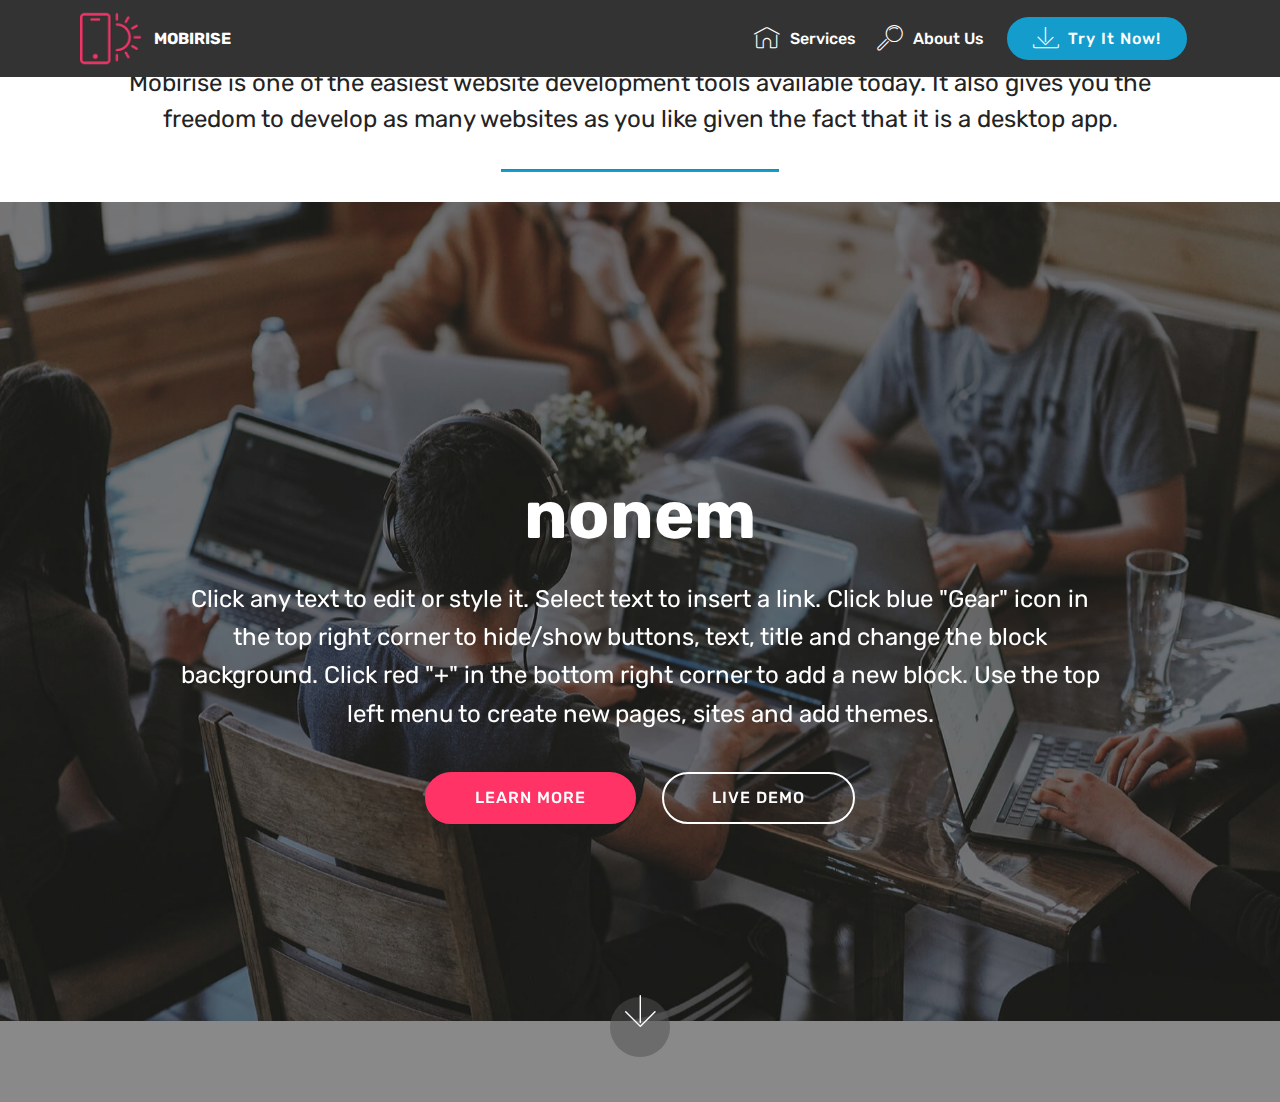
==== commit 68be4c3f: "create github pages" ====
--- a/index.html
+++ b/index.html
@@ -66,141 +66,15 @@
                     </a>
                 </li>
             </ul>
-            <div class="navbar-buttons mbr-section-btn">
-                <a class="btn btn-sm btn-primary display-4" href="https://mobirise.com">
+            <div class="navbar-buttons mbr-section-btn"><a class="btn btn-sm btn-primary display-4" href="https://mobirise.com">
                     <span class="mbri-save mbr-iconfont mbr-iconfont-btn "></span>
                     Try It Now!
-                </a>
-            </div>
+                </a></div>
         </div>
     </nav>
 </section>
 
-<section class="engine"><a href="https://mobirise.info">Mobirise</a></section><section class="cid-qTkA127IK8 mbr-fullscreen mbr-parallax-background" id="header2-1">
-
-    
-
-    
-
-    <div class="container align-center">
-        <div class="row justify-content-md-center">
-            <div class="mbr-white col-md-10">
-                <h1 class="mbr-section-title mbr-bold pb-3 mbr-fonts-style display-1">nonem</h1>
-                
-                <p class="mbr-text pb-3 mbr-fonts-style display-5">
-                    Click any text to edit or style it. Select text to insert a link. Click blue "Gear" icon in the top right corner to hide/show buttons, text, title and change the block background. Click red "+" in the bottom right corner to add a new block. Use the top left menu to create new pages, sites and add themes.
-                </p>
-                <div class="mbr-section-btn">
-                    <a class="btn btn-md btn-secondary display-4" href="https://mobirise.com">LEARN MORE</a>
-                    <a class="btn btn-md btn-white-outline display-4" href="https://mobirise.com">LIVE DEMO</a>
-                </div>
-            </div>
-        </div>
-    </div>
-    <div class="mbr-arrow hidden-sm-down" aria-hidden="true">
-        <a href="#next">
-            <i class="mbri-down mbr-iconfont"></i>
-        </a>
-    </div>
-</section>
-
-<section class="cid-qTkAaeaxX5" id="footer1-2">
-
-    
-
-    
-
-    <div class="container">
-        <div class="media-container-row content text-white">
-            <div class="col-12 col-md-3">
-                <div class="media-wrap">
-                    <a href="https://mobirise.com/">
-                        <img src="assets/images/logo2.png" alt="Mobirise">
-                    </a>
-                </div>
-            </div>
-            <div class="col-12 col-md-3 mbr-fonts-style display-7">
-                <h5 class="pb-3">
-                    Address
-                </h5>
-                <p class="mbr-text">
-                    1234 Street Name
-                    <br>City, AA 99999
-                </p>
-            </div>
-            <div class="col-12 col-md-3 mbr-fonts-style display-7">
-                <h5 class="pb-3">
-                    Contacts
-                </h5>
-                <p class="mbr-text">
-                    Email: support@mobirise.com
-                    <br>Phone: +1 (0) 000 0000 001
-                    <br>Fax: +1 (0) 000 0000 002
-                </p>
-            </div>
-            <div class="col-12 col-md-3 mbr-fonts-style display-7">
-                <h5 class="pb-3">
-                    Links
-                </h5>
-                <p class="mbr-text">
-                    <a class="text-primary" href="https://mobirise.com/">Website builder</a>
-                    <br><a class="text-primary" href="https://mobirise.com/mobirise-free-win.zip">Download for Windows</a>
-                    <br><a class="text-primary" href="https://mobirise.com/mobirise-free-mac.zip">Download for Mac</a>
-                </p>
-            </div>
-        </div>
-        <div class="footer-lower">
-            <div class="media-container-row">
-                <div class="col-sm-12">
-                    <hr>
-                </div>
-            </div>
-            <div class="media-container-row mbr-white">
-                <div class="col-sm-6 copyright">
-                    <p class="mbr-text mbr-fonts-style display-7">
-                        © Copyright 2020 Mobirise - All Rights Reserved
-                    </p>
-                </div>
-                <div class="col-md-6">
-                    <div class="social-list align-right">
-                        <div class="soc-item">
-                            <a href="https://twitter.com/mobirise" target="_blank">
-                                <span class="socicon-twitter socicon mbr-iconfont mbr-iconfont-social"></span>
-                            </a>
-                        </div>
-                        <div class="soc-item">
-                            <a href="https://www.facebook.com/pages/Mobirise/1616226671953247" target="_blank">
-                                <span class="socicon-facebook socicon mbr-iconfont mbr-iconfont-social"></span>
-                            </a>
-                        </div>
-                        <div class="soc-item">
-                            <a href="https://www.youtube.com/c/mobirise" target="_blank">
-                                <span class="socicon-youtube socicon mbr-iconfont mbr-iconfont-social"></span>
-                            </a>
-                        </div>
-                        <div class="soc-item">
-                            <a href="https://instagram.com/mobirise" target="_blank">
-                                <span class="socicon-instagram socicon mbr-iconfont mbr-iconfont-social"></span>
-                            </a>
-                        </div>
-                        <div class="soc-item">
-                            <a href="https://plus.google.com/u/0/+Mobirise" target="_blank">
-                                <span class="socicon-googleplus socicon mbr-iconfont mbr-iconfont-social"></span>
-                            </a>
-                        </div>
-                        <div class="soc-item">
-                            <a href="https://www.behance.net/Mobirise" target="_blank">
-                                <span class="socicon-behance socicon mbr-iconfont mbr-iconfont-social"></span>
-                            </a>
-                        </div>
-                    </div>
-                </div>
-            </div>
-        </div>
-    </div>
-</section>
-
-<section class="mbr-section article content9 cid-s3KbUiP70d" id="content9-c">
+<section class="engine"><a href="https://mobirise.info/v">html templates</a></section><section class="mbr-section article content9 cid-s3KbUiP70d" id="content9-c">
     
      
 
@@ -215,115 +89,7 @@
         </div>
 </section>
 
-<section class="mbr-section form1 cid-s3C95dRgwd" id="form1-3">
-
-    
-
-    
-    <div class="container">
-        <div class="row justify-content-center">
-            <div class="title col-12 col-lg-8">
-                <h2 class="mbr-section-title align-center pb-3 mbr-fonts-style display-2">
-                    CONTACT FORM
-                </h2>
-                <h3 class="mbr-section-subtitle align-center mbr-light pb-3 mbr-fonts-style display-5">
-                    Easily add subscribe and contact forms without any server-side integration.
-                </h3>
-            </div>
-        </div>
-    </div>
-    <div class="container">
-        <div class="row justify-content-center">
-            <div class="media-container-column col-lg-8" data-form-type="formoid">
-                <!---Formbuilder Form--->
-                <form action="https://mobirise.com/" method="POST" class="mbr-form form-with-styler" data-form-title="Mobirise Form"><input type="hidden" name="email" data-form-email="true" value="RmYYb8aqelCTqIfWhszHmAhdWOvMESyxyLZvlquOg+BslRBbTddFgodRmdRTir3NJ72+ML5Kj6qzmzd5GL3nnw44Z6e0z9Cn6sO6aFpjVKaT807JL4id3YHc7d7OGDlF">
-                    <div class="row">
-                        <div hidden="hidden" data-form-alert="" class="alert alert-success col-12">Thanks for filling out the form!</div>
-                        <div hidden="hidden" data-form-alert-danger="" class="alert alert-danger col-12">
-                        </div>
-                    </div>
-                    <div class="dragArea row">
-                        <div class="col-md-4  form-group" data-for="name">
-                            <label for="name-form1-3" class="form-control-label mbr-fonts-style display-7">Name</label>
-                            <input type="text" name="name" data-form-field="Name" required="required" class="form-control display-7" id="name-form1-3">
-                        </div>
-                        <div class="col-md-4  form-group" data-for="email">
-                            <label for="email-form1-3" class="form-control-label mbr-fonts-style display-7">Email</label>
-                            <input type="email" name="email" data-form-field="Email" required="required" class="form-control display-7" id="email-form1-3">
-                        </div>
-                        <div data-for="phone" class="col-md-4  form-group">
-                            <label for="phone-form1-3" class="form-control-label mbr-fonts-style display-7">Phone</label>
-                            <input type="tel" name="phone" data-form-field="Phone" class="form-control display-7" id="phone-form1-3">
-                        </div>
-                        <div data-for="message" class="col-md-12 form-group">
-                            <label for="message-form1-3" class="form-control-label mbr-fonts-style display-7">Message</label>
-                            <textarea name="message" data-form-field="Message" class="form-control display-7" id="message-form1-3"></textarea>
-                        </div>
-                        <div class="col-md-12 input-group-btn align-center">
-                            <button type="submit" class="btn btn-primary btn-form display-4">SEND FORM</button>
-                        </div>
-                    </div>
-                </form><!---Formbuilder Form--->
-            </div>
-        </div>
-    </div>
-</section>
-
-<section class="mbr-section form1 cid-s3C95CKjWG" id="form1-4">
-
-    
-
-    
-    <div class="container">
-        <div class="row justify-content-center">
-            <div class="title col-12 col-lg-8">
-                <h2 class="mbr-section-title align-center pb-3 mbr-fonts-style display-2">
-                    CONTACT FORM
-                </h2>
-                <h3 class="mbr-section-subtitle align-center mbr-light pb-3 mbr-fonts-style display-5">
-                    Easily add subscribe and contact forms without any server-side integration.
-                </h3>
-            </div>
-        </div>
-    </div>
-    <div class="container">
-        <div class="row justify-content-center">
-            <div class="media-container-column col-lg-8" data-form-type="formoid">
-                <!---Formbuilder Form--->
-                <form action="https://mobirise.com/" method="POST" class="mbr-form form-with-styler" data-form-title="Mobirise Form"><input type="hidden" name="email" data-form-email="true" value="scROLZjUNgcMxpVnNB+x6VPyQqRjFueGgho5LVYUA2DcgpcgTygSNLS0XtWy3KEwvH3lgub8fuFXs6yPp4QGrTFbbtGxhAhOtjvNadUBn3ORDVm3PHw1TXnWuCVfWI0J">
-                    <div class="row">
-                        <div hidden="hidden" data-form-alert="" class="alert alert-success col-12">Thanks for filling out the form!</div>
-                        <div hidden="hidden" data-form-alert-danger="" class="alert alert-danger col-12">
-                        </div>
-                    </div>
-                    <div class="dragArea row">
-                        <div class="col-md-4  form-group" data-for="name">
-                            <label for="name-form1-4" class="form-control-label mbr-fonts-style display-7">Name</label>
-                            <input type="text" name="name" data-form-field="Name" required="required" class="form-control display-7" id="name-form1-4">
-                        </div>
-                        <div class="col-md-4  form-group" data-for="email">
-                            <label for="email-form1-4" class="form-control-label mbr-fonts-style display-7">Email</label>
-                            <input type="email" name="email" data-form-field="Email" required="required" class="form-control display-7" id="email-form1-4">
-                        </div>
-                        <div data-for="phone" class="col-md-4  form-group">
-                            <label for="phone-form1-4" class="form-control-label mbr-fonts-style display-7">Phone</label>
-                            <input type="tel" name="phone" data-form-field="Phone" class="form-control display-7" id="phone-form1-4">
-                        </div>
-                        <div data-for="message" class="col-md-12 form-group">
-                            <label for="message-form1-4" class="form-control-label mbr-fonts-style display-7">Message</label>
-                            <textarea name="message" data-form-field="Message" class="form-control display-7" id="message-form1-4"></textarea>
-                        </div>
-                        <div class="col-md-12 input-group-btn align-center">
-                            <button type="submit" class="btn btn-primary btn-form display-4">SEND FORM</button>
-                        </div>
-                    </div>
-                </form><!---Formbuilder Form--->
-            </div>
-        </div>
-    </div>
-</section>
-
-<section class="cid-s3KbQXMlgh mbr-fullscreen mbr-parallax-background" id="header2-b">
+<section class="cid-s3L04nRzBa mbr-fullscreen mbr-parallax-background" id="header2-e">
 
     
 
@@ -332,9 +98,7 @@
     <div class="container align-center">
         <div class="row justify-content-md-center">
             <div class="mbr-white col-md-10">
-                <h1 class="mbr-section-title mbr-bold pb-3 mbr-fonts-style display-1">
-                    FULL SCREEN INTRO
-                </h1>
+                <h1 class="mbr-section-title mbr-bold pb-3 mbr-fonts-style display-1">nonem</h1>
                 
                 <p class="mbr-text pb-3 mbr-fonts-style display-5">
                     Click any text to edit or style it. Select text to insert a link. Click blue "Gear" icon in the top right corner to hide/show buttons, text, title and change the block background. Click red "+" in the bottom right corner to add a new block. Use the top left menu to create new pages, sites and add themes.
@@ -357,14 +121,13 @@
   <script src="assets/web/assets/jquery/jquery.min.js"></script>
   <script src="assets/popper/popper.min.js"></script>
   <script src="assets/bootstrap/js/bootstrap.min.js"></script>
+  <script src="assets/tether/tether.min.js"></script>
   <script src="assets/smoothscroll/smooth-scroll.js"></script>
-  <script src="assets/tether/tether.min.js"></script>
   <script src="assets/dropdown/js/nav-dropdown.js"></script>
   <script src="assets/dropdown/js/navbar-dropdown.js"></script>
   <script src="assets/touchswipe/jquery.touch-swipe.min.js"></script>
   <script src="assets/parallax/jarallax.min.js"></script>
   <script src="assets/theme/js/script.js"></script>
-  <script src="assets/formoid/formoid.min.js"></script>
   
   
 </body>
--- a/assets/mobirise/css/mbr-additional.css
+++ b/assets/mobirise/css/mbr-additional.css
@@ -1091,76 +1091,6 @@
 .cid-qTkzRZLJNu .dropdown-item:hover {
   color: #c1c1c1 !important;
 }
-.cid-qTkA127IK8 {
-  background-image: url("../../../assets/images/background40.jpg");
-}
-.cid-qTkAaeaxX5 {
-  padding-top: 60px;
-  padding-bottom: 60px;
-  background-color: #2e2e2e;
-}
-@media (max-width: 767px) {
-  .cid-qTkAaeaxX5 .content {
-    text-align: center;
-  }
-  .cid-qTkAaeaxX5 .content > div:not(:last-child) {
-    margin-bottom: 2rem;
-  }
-}
-@media (max-width: 767px) {
-  .cid-qTkAaeaxX5 .media-wrap {
-    margin-bottom: 1rem;
-  }
-}
-.cid-qTkAaeaxX5 .media-wrap .mbr-iconfont-logo {
-  font-size: 7.5rem;
-  color: #f36;
-}
-.cid-qTkAaeaxX5 .media-wrap img {
-  height: 6rem;
-}
-@media (max-width: 767px) {
-  .cid-qTkAaeaxX5 .footer-lower .copyright {
-    margin-bottom: 1rem;
-    text-align: center;
-  }
-}
-.cid-qTkAaeaxX5 .footer-lower hr {
-  margin: 1rem 0;
-  border-color: #fff;
-  opacity: .05;
-}
-.cid-qTkAaeaxX5 .footer-lower .social-list {
-  padding-left: 0;
-  margin-bottom: 0;
-  list-style: none;
-  display: flex;
-  flex-wrap: wrap;
-  justify-content: flex-end;
-  -webkit-justify-content: flex-end;
-}
-.cid-qTkAaeaxX5 .footer-lower .social-list .mbr-iconfont-social {
-  font-size: 1.3rem;
-  color: #fff;
-}
-.cid-qTkAaeaxX5 .footer-lower .social-list .soc-item {
-  margin: 0 .5rem;
-}
-.cid-qTkAaeaxX5 .footer-lower .social-list a {
-  margin: 0;
-  opacity: .5;
-  -webkit-transition: .2s linear;
-  transition: .2s linear;
-}
-.cid-qTkAaeaxX5 .footer-lower .social-list a:hover {
-  opacity: 1;
-}
-@media (max-width: 767px) {
-  .cid-qTkAaeaxX5 .footer-lower .social-list {
-    justify-content: center;
-    -webkit-justify-content: center;
-  }
-}
 .cid-s3KbUiP70d {
   padding-top: 30px;
   padding-bottom: 30px;
@@ -1184,50 +1114,8 @@
     width: 100% !important;
   }
 }
-.cid-s3C95dRgwd {
-  padding-top: 90px;
-  padding-bottom: 90px;
-  background-color: #ffffff;
-}
-.cid-s3C95dRgwd .title {
-  margin-bottom: 2rem;
-}
-.cid-s3C95dRgwd .mbr-section-subtitle {
-  color: #767676;
-}
-.cid-s3C95dRgwd a:not([href]):not([tabindex]) {
-  color: #fff;
-  border-radius: 3px;
-}
-.cid-s3C95dRgwd a.btn-white:not([href]):not([tabindex]) {
-  color: #333;
-}
-.cid-s3C95dRgwd textarea.form-control {
-  min-height: 188px;
-}
-.cid-s3C95CKjWG {
-  padding-top: 90px;
-  padding-bottom: 90px;
-  background-color: #ffffff;
-}
-.cid-s3C95CKjWG .title {
-  margin-bottom: 2rem;
-}
-.cid-s3C95CKjWG .mbr-section-subtitle {
-  color: #767676;
-}
-.cid-s3C95CKjWG a:not([href]):not([tabindex]) {
-  color: #fff;
-  border-radius: 3px;
-}
-.cid-s3C95CKjWG a.btn-white:not([href]):not([tabindex]) {
-  color: #333;
-}
-.cid-s3C95CKjWG textarea.form-control {
-  min-height: 188px;
-}
-.cid-s3KbQXMlgh {
-  background-image: url("../../../assets/images/background40.jpg");
+.cid-s3L04nRzBa {
+  background-image: url("../../../assets/images/background4.jpg");
 }
 .cid-qTkzRZLJNu .navbar {
   padding: .5rem 0;
@@ -1610,527 +1498,8 @@
 .cid-qTkzRZLJNu .dropdown-item:hover {
   color: #c1c1c1 !important;
 }
-.cid-qTkA127IK8 {
-  background-image: url("../../../assets/images/background40.jpg");
-}
-.cid-qTkAaeaxX5 {
-  padding-top: 60px;
-  padding-bottom: 60px;
-  background-color: #2e2e2e;
-}
-@media (max-width: 767px) {
-  .cid-qTkAaeaxX5 .content {
-    text-align: center;
-  }
-  .cid-qTkAaeaxX5 .content > div:not(:last-child) {
-    margin-bottom: 2rem;
-  }
-}
-@media (max-width: 767px) {
-  .cid-qTkAaeaxX5 .media-wrap {
-    margin-bottom: 1rem;
-  }
-}
-.cid-qTkAaeaxX5 .media-wrap .mbr-iconfont-logo {
-  font-size: 7.5rem;
-  color: #f36;
-}
-.cid-qTkAaeaxX5 .media-wrap img {
-  height: 6rem;
-}
-@media (max-width: 767px) {
-  .cid-qTkAaeaxX5 .footer-lower .copyright {
-    margin-bottom: 1rem;
-    text-align: center;
-  }
-}
-.cid-qTkAaeaxX5 .footer-lower hr {
-  margin: 1rem 0;
-  border-color: #fff;
-  opacity: .05;
-}
-.cid-qTkAaeaxX5 .footer-lower .social-list {
-  padding-left: 0;
-  margin-bottom: 0;
-  list-style: none;
-  display: flex;
-  flex-wrap: wrap;
-  justify-content: flex-end;
-  -webkit-justify-content: flex-end;
-}
-.cid-qTkAaeaxX5 .footer-lower .social-list .mbr-iconfont-social {
-  font-size: 1.3rem;
-  color: #fff;
-}
-.cid-qTkAaeaxX5 .footer-lower .social-list .soc-item {
-  margin: 0 .5rem;
-}
-.cid-qTkAaeaxX5 .footer-lower .social-list a {
-  margin: 0;
-  opacity: .5;
-  -webkit-transition: .2s linear;
-  transition: .2s linear;
-}
-.cid-qTkAaeaxX5 .footer-lower .social-list a:hover {
-  opacity: 1;
-}
-@media (max-width: 767px) {
-  .cid-qTkAaeaxX5 .footer-lower .social-list {
-    justify-content: center;
-    -webkit-justify-content: center;
-  }
-}
-.cid-s3KbUiP70d {
-  padding-top: 30px;
-  padding-bottom: 30px;
-  background-color: #ffffff;
-}
-.cid-s3KbUiP70d .line {
-  background-color: #149dcc;
-  color: #149dcc;
-  align: center;
-  height: 2px;
-  margin: 0 auto;
-}
-.cid-s3KbUiP70d .section-text {
-  padding: 2rem 0;
-}
-.cid-s3KbUiP70d .inner-container {
-  margin: 0 auto;
-}
-@media (max-width: 768px) {
-  .cid-s3KbUiP70d .inner-container {
-    width: 100% !important;
-  }
-}
-.cid-s3C95dRgwd {
-  padding-top: 90px;
-  padding-bottom: 90px;
-  background-color: #ffffff;
-}
-.cid-s3C95dRgwd .title {
-  margin-bottom: 2rem;
-}
-.cid-s3C95dRgwd .mbr-section-subtitle {
-  color: #767676;
-}
-.cid-s3C95dRgwd a:not([href]):not([tabindex]) {
-  color: #fff;
-  border-radius: 3px;
-}
-.cid-s3C95dRgwd a.btn-white:not([href]):not([tabindex]) {
-  color: #333;
-}
-.cid-s3C95dRgwd textarea.form-control {
-  min-height: 188px;
-}
-.cid-s3C95CKjWG {
-  padding-top: 90px;
-  padding-bottom: 90px;
-  background-color: #ffffff;
-}
-.cid-s3C95CKjWG .title {
-  margin-bottom: 2rem;
-}
-.cid-s3C95CKjWG .mbr-section-subtitle {
-  color: #767676;
-}
-.cid-s3C95CKjWG a:not([href]):not([tabindex]) {
-  color: #fff;
-  border-radius: 3px;
-}
-.cid-s3C95CKjWG a.btn-white:not([href]):not([tabindex]) {
-  color: #333;
-}
-.cid-s3C95CKjWG textarea.form-control {
-  min-height: 188px;
-}
-.cid-s3KbQXMlgh {
-  background-image: url("../../../assets/images/background40.jpg");
-}
-.cid-qTkzRZLJNu .navbar {
-  padding: .5rem 0;
-  background: #333333;
-  transition: none;
-  min-height: 77px;
-}
-.cid-qTkzRZLJNu .navbar-dropdown.bg-color.transparent.opened {
-  background: #333333;
-}
-.cid-qTkzRZLJNu a {
-  font-style: normal;
-}
-.cid-qTkzRZLJNu .nav-item span {
-  padding-right: 0.4em;
-  line-height: 0.5em;
-  vertical-align: text-bottom;
-  position: relative;
-  text-decoration: none;
-}
-.cid-qTkzRZLJNu .nav-item a {
-  display: flex;
-  align-items: center;
-  justify-content: center;
-  padding: 0.7rem 0 !important;
-  margin: 0rem .65rem !important;
-}
-.cid-qTkzRZLJNu .nav-item:focus,
-.cid-qTkzRZLJNu .nav-link:focus {
-  outline: none;
-}
-.cid-qTkzRZLJNu .btn {
-  padding: 0.4rem 1.5rem;
-  display: inline-flex;
-  align-items: center;
-}
-.cid-qTkzRZLJNu .btn .mbr-iconfont {
-  font-size: 1.6rem;
-}
-.cid-qTkzRZLJNu .menu-logo {
-  margin-right: auto;
-}
-.cid-qTkzRZLJNu .menu-logo .navbar-brand {
-  display: flex;
-  margin-left: 5rem;
-  padding: 0;
-  transition: padding .2s;
-  min-height: 3.8rem;
-  align-items: center;
-}
-.cid-qTkzRZLJNu .menu-logo .navbar-brand .navbar-caption-wrap {
-  display: -webkit-flex;
-  -webkit-align-items: center;
-  align-items: center;
-  word-break: break-word;
-  min-width: 7rem;
-  margin: .3rem 0;
-}
-.cid-qTkzRZLJNu .menu-logo .navbar-brand .navbar-caption-wrap .navbar-caption {
-  line-height: 1.2rem !important;
-  padding-right: 2rem;
-}
-.cid-qTkzRZLJNu .menu-logo .navbar-brand .navbar-logo {
-  font-size: 4rem;
-  transition: font-size 0.25s;
-}
-.cid-qTkzRZLJNu .menu-logo .navbar-brand .navbar-logo img {
-  display: flex;
-}
-.cid-qTkzRZLJNu .menu-logo .navbar-brand .navbar-logo .mbr-iconfont {
-  transition: font-size 0.25s;
-}
-.cid-qTkzRZLJNu .navbar-toggleable-sm .navbar-collapse {
-  justify-content: flex-end;
-  -webkit-justify-content: flex-end;
-  padding-right: 5rem;
-  width: auto;
-}
-.cid-qTkzRZLJNu .navbar-toggleable-sm .navbar-collapse .navbar-nav {
-  flex-wrap: wrap;
-  -webkit-flex-wrap: wrap;
-  padding-left: 0;
-}
-.cid-qTkzRZLJNu .navbar-toggleable-sm .navbar-collapse .navbar-nav .nav-item {
-  -webkit-align-self: center;
-  align-self: center;
-}
-.cid-qTkzRZLJNu .navbar-toggleable-sm .navbar-collapse .navbar-buttons {
-  padding-left: 0;
-  padding-bottom: 0;
-}
-.cid-qTkzRZLJNu .dropdown .dropdown-menu {
-  background: #333333;
-  display: none;
-  position: absolute;
-  min-width: 5rem;
-  padding-top: 1.4rem;
-  padding-bottom: 1.4rem;
-  text-align: left;
-}
-.cid-qTkzRZLJNu .dropdown .dropdown-menu .dropdown-item {
-  width: auto;
-  padding: 0.235em 1.5385em 0.235em 1.5385em !important;
-}
-.cid-qTkzRZLJNu .dropdown .dropdown-menu .dropdown-item::after {
-  right: 0.5rem;
-}
-.cid-qTkzRZLJNu .dropdown .dropdown-menu .dropdown-submenu {
-  margin: 0;
-}
-.cid-qTkzRZLJNu .dropdown.open > .dropdown-menu {
-  display: block;
-}
-.cid-qTkzRZLJNu .navbar-toggleable-sm.opened:after {
-  position: absolute;
-  width: 100vw;
-  height: 100vh;
-  content: '';
-  background-color: rgba(0, 0, 0, 0.1);
-  left: 0;
-  bottom: 0;
-  transform: translateY(100%);
-  -webkit-transform: translateY(100%);
-  z-index: 1000;
-}
-.cid-qTkzRZLJNu .navbar.navbar-short {
-  min-height: 60px;
-  transition: all .2s;
-}
-.cid-qTkzRZLJNu .navbar.navbar-short .navbar-toggler-right {
-  top: 20px;
-}
-.cid-qTkzRZLJNu .navbar.navbar-short .navbar-logo a {
-  font-size: 2.5rem !important;
-  line-height: 2.5rem;
-  transition: font-size 0.25s;
-}
-.cid-qTkzRZLJNu .navbar.navbar-short .navbar-logo a .mbr-iconfont {
-  font-size: 2.5rem !important;
-}
-.cid-qTkzRZLJNu .navbar.navbar-short .navbar-logo a img {
-  height: 3rem !important;
-}
-.cid-qTkzRZLJNu .navbar.navbar-short .navbar-brand {
-  min-height: 3rem;
-}
-.cid-qTkzRZLJNu button.navbar-toggler {
-  width: 31px;
-  height: 18px;
-  cursor: pointer;
-  transition: all .2s;
-  top: 1.5rem;
-  right: 1rem;
-}
-.cid-qTkzRZLJNu button.navbar-toggler:focus {
-  outline: none;
-}
-.cid-qTkzRZLJNu button.navbar-toggler .hamburger span {
-  position: absolute;
-  right: 0;
-  width: 30px;
-  height: 2px;
-  border-right: 5px;
-  background-color: #ffffff;
-}
-.cid-qTkzRZLJNu button.navbar-toggler .hamburger span:nth-child(1) {
-  top: 0;
-  transition: all .2s;
-}
-.cid-qTkzRZLJNu button.navbar-toggler .hamburger span:nth-child(2) {
-  top: 8px;
-  transition: all .15s;
-}
-.cid-qTkzRZLJNu button.navbar-toggler .hamburger span:nth-child(3) {
-  top: 8px;
-  transition: all .15s;
-}
-.cid-qTkzRZLJNu button.navbar-toggler .hamburger span:nth-child(4) {
-  top: 16px;
-  transition: all .2s;
-}
-.cid-qTkzRZLJNu nav.opened .hamburger span:nth-child(1) {
-  top: 8px;
-  width: 0;
-  opacity: 0;
-  right: 50%;
-  transition: all .2s;
-}
-.cid-qTkzRZLJNu nav.opened .hamburger span:nth-child(2) {
-  -webkit-transform: rotate(45deg);
-  transform: rotate(45deg);
-  transition: all .25s;
-}
-.cid-qTkzRZLJNu nav.opened .hamburger span:nth-child(3) {
-  -webkit-transform: rotate(-45deg);
-  transform: rotate(-45deg);
-  transition: all .25s;
-}
-.cid-qTkzRZLJNu nav.opened .hamburger span:nth-child(4) {
-  top: 8px;
-  width: 0;
-  opacity: 0;
-  right: 50%;
-  transition: all .2s;
-}
-.cid-qTkzRZLJNu .collapsed.navbar-expand {
-  flex-direction: column;
-}
-.cid-qTkzRZLJNu .collapsed .btn {
-  display: flex;
-}
-.cid-qTkzRZLJNu .collapsed .navbar-collapse {
-  display: none !important;
-  padding-right: 0 !important;
-}
-.cid-qTkzRZLJNu .collapsed .navbar-collapse.collapsing,
-.cid-qTkzRZLJNu .collapsed .navbar-collapse.show {
-  display: block !important;
-}
-.cid-qTkzRZLJNu .collapsed .navbar-collapse.collapsing .navbar-nav,
-.cid-qTkzRZLJNu .collapsed .navbar-collapse.show .navbar-nav {
-  display: block;
-  text-align: center;
-}
-.cid-qTkzRZLJNu .collapsed .navbar-collapse.collapsing .navbar-nav .nav-item,
-.cid-qTkzRZLJNu .collapsed .navbar-collapse.show .navbar-nav .nav-item {
-  clear: both;
-}
-.cid-qTkzRZLJNu .collapsed .navbar-collapse.collapsing .navbar-buttons,
-.cid-qTkzRZLJNu .collapsed .navbar-collapse.show .navbar-buttons {
-  text-align: center;
-}
-.cid-qTkzRZLJNu .collapsed .navbar-collapse.collapsing .navbar-buttons:last-child,
-.cid-qTkzRZLJNu .collapsed .navbar-collapse.show .navbar-buttons:last-child {
-  margin-bottom: 1rem;
-}
-.cid-qTkzRZLJNu .collapsed button.navbar-toggler {
-  display: block;
-}
-.cid-qTkzRZLJNu .collapsed .navbar-brand {
-  margin-left: 1rem !important;
-}
-.cid-qTkzRZLJNu .collapsed .navbar-toggleable-sm {
-  flex-direction: column;
-  -webkit-flex-direction: column;
-}
-.cid-qTkzRZLJNu .collapsed .dropdown .dropdown-menu {
-  width: 100%;
-  text-align: center;
-  position: relative;
-  opacity: 0;
-  display: block;
-  height: 0;
-  visibility: hidden;
-  padding: 0;
-  transition-duration: .5s;
-  transition-property: opacity,padding,height;
-}
-.cid-qTkzRZLJNu .collapsed .dropdown.open > .dropdown-menu {
-  position: relative;
-  opacity: 1;
-  height: auto;
-  padding: 1.4rem 0;
-  visibility: visible;
-}
-.cid-qTkzRZLJNu .collapsed .dropdown .dropdown-submenu {
-  left: 0;
-  text-align: center;
-  width: 100%;
-}
-.cid-qTkzRZLJNu .collapsed .dropdown .dropdown-toggle[data-toggle="dropdown-submenu"]::after {
-  margin-top: 0;
-  position: inherit;
-  right: 0;
-  top: 50%;
-  display: inline-block;
-  width: 0;
-  height: 0;
-  margin-left: .3em;
-  vertical-align: middle;
-  content: "";
-  border-top: .30em solid;
-  border-right: .30em solid transparent;
-  border-left: .30em solid transparent;
-}
-@media (max-width: 991px) {
-  .cid-qTkzRZLJNu .navbar-expand {
-    flex-direction: column;
-  }
-  .cid-qTkzRZLJNu img {
-    height: 3.8rem !important;
-  }
-  .cid-qTkzRZLJNu .btn {
-    display: flex;
-  }
-  .cid-qTkzRZLJNu button.navbar-toggler {
-    display: block;
-  }
-  .cid-qTkzRZLJNu .navbar-brand {
-    margin-left: 1rem !important;
-  }
-  .cid-qTkzRZLJNu .navbar-toggleable-sm {
-    flex-direction: column;
-    -webkit-flex-direction: column;
-  }
-  .cid-qTkzRZLJNu .navbar-collapse {
-    display: none !important;
-    padding-right: 0 !important;
-  }
-  .cid-qTkzRZLJNu .navbar-collapse.collapsing,
-  .cid-qTkzRZLJNu .navbar-collapse.show {
-    display: block !important;
-  }
-  .cid-qTkzRZLJNu .navbar-collapse.collapsing .navbar-nav,
-  .cid-qTkzRZLJNu .navbar-collapse.show .navbar-nav {
-    display: block;
-    text-align: center;
-  }
-  .cid-qTkzRZLJNu .navbar-collapse.collapsing .navbar-nav .nav-item,
-  .cid-qTkzRZLJNu .navbar-collapse.show .navbar-nav .nav-item {
-    clear: both;
-  }
-  .cid-qTkzRZLJNu .navbar-collapse.collapsing .navbar-buttons,
-  .cid-qTkzRZLJNu .navbar-collapse.show .navbar-buttons {
-    text-align: center;
-  }
-  .cid-qTkzRZLJNu .navbar-collapse.collapsing .navbar-buttons:last-child,
-  .cid-qTkzRZLJNu .navbar-collapse.show .navbar-buttons:last-child {
-    margin-bottom: 1rem;
-  }
-  .cid-qTkzRZLJNu .dropdown .dropdown-menu {
-    width: 100%;
-    text-align: center;
-    position: relative;
-    opacity: 0;
-    display: block;
-    height: 0;
-    visibility: hidden;
-    padding: 0;
-    transition-duration: .5s;
-    transition-property: opacity,padding,height;
-  }
-  .cid-qTkzRZLJNu .dropdown.open > .dropdown-menu {
-    position: relative;
-    opacity: 1;
-    height: auto;
-    padding: 1.4rem 0;
-    visibility: visible;
-  }
-  .cid-qTkzRZLJNu .dropdown .dropdown-submenu {
-    left: 0;
-    text-align: center;
-    width: 100%;
-  }
-  .cid-qTkzRZLJNu .dropdown .dropdown-toggle[data-toggle="dropdown-submenu"]::after {
-    margin-top: 0;
-    position: inherit;
-    right: 0;
-    top: 50%;
-    display: inline-block;
-    width: 0;
-    height: 0;
-    margin-left: .3em;
-    vertical-align: middle;
-    content: "";
-    border-top: .30em solid;
-    border-right: .30em solid transparent;
-    border-left: .30em solid transparent;
-  }
-}
-@media (min-width: 767px) {
-  .cid-qTkzRZLJNu .menu-logo {
-    flex-shrink: 0;
-  }
-}
-.cid-qTkzRZLJNu .navbar-collapse {
-  flex-basis: auto;
-}
-.cid-qTkzRZLJNu .nav-link:hover,
-.cid-qTkzRZLJNu .dropdown-item:hover {
-  color: #c1c1c1 !important;
-}
 .cid-s3CslXfjTZ {
-  background-image: url("../../../assets/images/background40.jpg");
+  background-image: url("../../../assets/images/background4.jpg");
 }
 .cid-s3CsFwbkUY {
   padding-top: 90px;
@@ -2337,592 +1706,3 @@
     margin: 0;
   }
 }
-.cid-qTkzRZLJNu .navbar {
-  padding: .5rem 0;
-  background: #333333;
-  transition: none;
-  min-height: 77px;
-}
-.cid-qTkzRZLJNu .navbar-dropdown.bg-color.transparent.opened {
-  background: #333333;
-}
-.cid-qTkzRZLJNu a {
-  font-style: normal;
-}
-.cid-qTkzRZLJNu .nav-item span {
-  padding-right: 0.4em;
-  line-height: 0.5em;
-  vertical-align: text-bottom;
-  position: relative;
-  text-decoration: none;
-}
-.cid-qTkzRZLJNu .nav-item a {
-  display: flex;
-  align-items: center;
-  justify-content: center;
-  padding: 0.7rem 0 !important;
-  margin: 0rem .65rem !important;
-}
-.cid-qTkzRZLJNu .nav-item:focus,
-.cid-qTkzRZLJNu .nav-link:focus {
-  outline: none;
-}
-.cid-qTkzRZLJNu .btn {
-  padding: 0.4rem 1.5rem;
-  display: inline-flex;
-  align-items: center;
-}
-.cid-qTkzRZLJNu .btn .mbr-iconfont {
-  font-size: 1.6rem;
-}
-.cid-qTkzRZLJNu .menu-logo {
-  margin-right: auto;
-}
-.cid-qTkzRZLJNu .menu-logo .navbar-brand {
-  display: flex;
-  margin-left: 5rem;
-  padding: 0;
-  transition: padding .2s;
-  min-height: 3.8rem;
-  align-items: center;
-}
-.cid-qTkzRZLJNu .menu-logo .navbar-brand .navbar-caption-wrap {
-  display: -webkit-flex;
-  -webkit-align-items: center;
-  align-items: center;
-  word-break: break-word;
-  min-width: 7rem;
-  margin: .3rem 0;
-}
-.cid-qTkzRZLJNu .menu-logo .navbar-brand .navbar-caption-wrap .navbar-caption {
-  line-height: 1.2rem !important;
-  padding-right: 2rem;
-}
-.cid-qTkzRZLJNu .menu-logo .navbar-brand .navbar-logo {
-  font-size: 4rem;
-  transition: font-size 0.25s;
-}
-.cid-qTkzRZLJNu .menu-logo .navbar-brand .navbar-logo img {
-  display: flex;
-}
-.cid-qTkzRZLJNu .menu-logo .navbar-brand .navbar-logo .mbr-iconfont {
-  transition: font-size 0.25s;
-}
-.cid-qTkzRZLJNu .navbar-toggleable-sm .navbar-collapse {
-  justify-content: flex-end;
-  -webkit-justify-content: flex-end;
-  padding-right: 5rem;
-  width: auto;
-}
-.cid-qTkzRZLJNu .navbar-toggleable-sm .navbar-collapse .navbar-nav {
-  flex-wrap: wrap;
-  -webkit-flex-wrap: wrap;
-  padding-left: 0;
-}
-.cid-qTkzRZLJNu .navbar-toggleable-sm .navbar-collapse .navbar-nav .nav-item {
-  -webkit-align-self: center;
-  align-self: center;
-}
-.cid-qTkzRZLJNu .navbar-toggleable-sm .navbar-collapse .navbar-buttons {
-  padding-left: 0;
-  padding-bottom: 0;
-}
-.cid-qTkzRZLJNu .dropdown .dropdown-menu {
-  background: #333333;
-  display: none;
-  position: absolute;
-  min-width: 5rem;
-  padding-top: 1.4rem;
-  padding-bottom: 1.4rem;
-  text-align: left;
-}
-.cid-qTkzRZLJNu .dropdown .dropdown-menu .dropdown-item {
-  width: auto;
-  padding: 0.235em 1.5385em 0.235em 1.5385em !important;
-}
-.cid-qTkzRZLJNu .dropdown .dropdown-menu .dropdown-item::after {
-  right: 0.5rem;
-}
-.cid-qTkzRZLJNu .dropdown .dropdown-menu .dropdown-submenu {
-  margin: 0;
-}
-.cid-qTkzRZLJNu .dropdown.open > .dropdown-menu {
-  display: block;
-}
-.cid-qTkzRZLJNu .navbar-toggleable-sm.opened:after {
-  position: absolute;
-  width: 100vw;
-  height: 100vh;
-  content: '';
-  background-color: rgba(0, 0, 0, 0.1);
-  left: 0;
-  bottom: 0;
-  transform: translateY(100%);
-  -webkit-transform: translateY(100%);
-  z-index: 1000;
-}
-.cid-qTkzRZLJNu .navbar.navbar-short {
-  min-height: 60px;
-  transition: all .2s;
-}
-.cid-qTkzRZLJNu .navbar.navbar-short .navbar-toggler-right {
-  top: 20px;
-}
-.cid-qTkzRZLJNu .navbar.navbar-short .navbar-logo a {
-  font-size: 2.5rem !important;
-  line-height: 2.5rem;
-  transition: font-size 0.25s;
-}
-.cid-qTkzRZLJNu .navbar.navbar-short .navbar-logo a .mbr-iconfont {
-  font-size: 2.5rem !important;
-}
-.cid-qTkzRZLJNu .navbar.navbar-short .navbar-logo a img {
-  height: 3rem !important;
-}
-.cid-qTkzRZLJNu .navbar.navbar-short .navbar-brand {
-  min-height: 3rem;
-}
-.cid-qTkzRZLJNu button.navbar-toggler {
-  width: 31px;
-  height: 18px;
-  cursor: pointer;
-  transition: all .2s;
-  top: 1.5rem;
-  right: 1rem;
-}
-.cid-qTkzRZLJNu button.navbar-toggler:focus {
-  outline: none;
-}
-.cid-qTkzRZLJNu button.navbar-toggler .hamburger span {
-  position: absolute;
-  right: 0;
-  width: 30px;
-  height: 2px;
-  border-right: 5px;
-  background-color: #ffffff;
-}
-.cid-qTkzRZLJNu button.navbar-toggler .hamburger span:nth-child(1) {
-  top: 0;
-  transition: all .2s;
-}
-.cid-qTkzRZLJNu button.navbar-toggler .hamburger span:nth-child(2) {
-  top: 8px;
-  transition: all .15s;
-}
-.cid-qTkzRZLJNu button.navbar-toggler .hamburger span:nth-child(3) {
-  top: 8px;
-  transition: all .15s;
-}
-.cid-qTkzRZLJNu button.navbar-toggler .hamburger span:nth-child(4) {
-  top: 16px;
-  transition: all .2s;
-}
-.cid-qTkzRZLJNu nav.opened .hamburger span:nth-child(1) {
-  top: 8px;
-  width: 0;
-  opacity: 0;
-  right: 50%;
-  transition: all .2s;
-}
-.cid-qTkzRZLJNu nav.opened .hamburger span:nth-child(2) {
-  -webkit-transform: rotate(45deg);
-  transform: rotate(45deg);
-  transition: all .25s;
-}
-.cid-qTkzRZLJNu nav.opened .hamburger span:nth-child(3) {
-  -webkit-transform: rotate(-45deg);
-  transform: rotate(-45deg);
-  transition: all .25s;
-}
-.cid-qTkzRZLJNu nav.opened .hamburger span:nth-child(4) {
-  top: 8px;
-  width: 0;
-  opacity: 0;
-  right: 50%;
-  transition: all .2s;
-}
-.cid-qTkzRZLJNu .collapsed.navbar-expand {
-  flex-direction: column;
-}
-.cid-qTkzRZLJNu .collapsed .btn {
-  display: flex;
-}
-.cid-qTkzRZLJNu .collapsed .navbar-collapse {
-  display: none !important;
-  padding-right: 0 !important;
-}
-.cid-qTkzRZLJNu .collapsed .navbar-collapse.collapsing,
-.cid-qTkzRZLJNu .collapsed .navbar-collapse.show {
-  display: block !important;
-}
-.cid-qTkzRZLJNu .collapsed .navbar-collapse.collapsing .navbar-nav,
-.cid-qTkzRZLJNu .collapsed .navbar-collapse.show .navbar-nav {
-  display: block;
-  text-align: center;
-}
-.cid-qTkzRZLJNu .collapsed .navbar-collapse.collapsing .navbar-nav .nav-item,
-.cid-qTkzRZLJNu .collapsed .navbar-collapse.show .navbar-nav .nav-item {
-  clear: both;
-}
-.cid-qTkzRZLJNu .collapsed .navbar-collapse.collapsing .navbar-buttons,
-.cid-qTkzRZLJNu .collapsed .navbar-collapse.show .navbar-buttons {
-  text-align: center;
-}
-.cid-qTkzRZLJNu .collapsed .navbar-collapse.collapsing .navbar-buttons:last-child,
-.cid-qTkzRZLJNu .collapsed .navbar-collapse.show .navbar-buttons:last-child {
-  margin-bottom: 1rem;
-}
-.cid-qTkzRZLJNu .collapsed button.navbar-toggler {
-  display: block;
-}
-.cid-qTkzRZLJNu .collapsed .navbar-brand {
-  margin-left: 1rem !important;
-}
-.cid-qTkzRZLJNu .collapsed .navbar-toggleable-sm {
-  flex-direction: column;
-  -webkit-flex-direction: column;
-}
-.cid-qTkzRZLJNu .collapsed .dropdown .dropdown-menu {
-  width: 100%;
-  text-align: center;
-  position: relative;
-  opacity: 0;
-  display: block;
-  height: 0;
-  visibility: hidden;
-  padding: 0;
-  transition-duration: .5s;
-  transition-property: opacity,padding,height;
-}
-.cid-qTkzRZLJNu .collapsed .dropdown.open > .dropdown-menu {
-  position: relative;
-  opacity: 1;
-  height: auto;
-  padding: 1.4rem 0;
-  visibility: visible;
-}
-.cid-qTkzRZLJNu .collapsed .dropdown .dropdown-submenu {
-  left: 0;
-  text-align: center;
-  width: 100%;
-}
-.cid-qTkzRZLJNu .collapsed .dropdown .dropdown-toggle[data-toggle="dropdown-submenu"]::after {
-  margin-top: 0;
-  position: inherit;
-  right: 0;
-  top: 50%;
-  display: inline-block;
-  width: 0;
-  height: 0;
-  margin-left: .3em;
-  vertical-align: middle;
-  content: "";
-  border-top: .30em solid;
-  border-right: .30em solid transparent;
-  border-left: .30em solid transparent;
-}
-@media (max-width: 991px) {
-  .cid-qTkzRZLJNu .navbar-expand {
-    flex-direction: column;
-  }
-  .cid-qTkzRZLJNu img {
-    height: 3.8rem !important;
-  }
-  .cid-qTkzRZLJNu .btn {
-    display: flex;
-  }
-  .cid-qTkzRZLJNu button.navbar-toggler {
-    display: block;
-  }
-  .cid-qTkzRZLJNu .navbar-brand {
-    margin-left: 1rem !important;
-  }
-  .cid-qTkzRZLJNu .navbar-toggleable-sm {
-    flex-direction: column;
-    -webkit-flex-direction: column;
-  }
-  .cid-qTkzRZLJNu .navbar-collapse {
-    display: none !important;
-    padding-right: 0 !important;
-  }
-  .cid-qTkzRZLJNu .navbar-collapse.collapsing,
-  .cid-qTkzRZLJNu .navbar-collapse.show {
-    display: block !important;
-  }
-  .cid-qTkzRZLJNu .navbar-collapse.collapsing .navbar-nav,
-  .cid-qTkzRZLJNu .navbar-collapse.show .navbar-nav {
-    display: block;
-    text-align: center;
-  }
-  .cid-qTkzRZLJNu .navbar-collapse.collapsing .navbar-nav .nav-item,
-  .cid-qTkzRZLJNu .navbar-collapse.show .navbar-nav .nav-item {
-    clear: both;
-  }
-  .cid-qTkzRZLJNu .navbar-collapse.collapsing .navbar-buttons,
-  .cid-qTkzRZLJNu .navbar-collapse.show .navbar-buttons {
-    text-align: center;
-  }
-  .cid-qTkzRZLJNu .navbar-collapse.collapsing .navbar-buttons:last-child,
-  .cid-qTkzRZLJNu .navbar-collapse.show .navbar-buttons:last-child {
-    margin-bottom: 1rem;
-  }
-  .cid-qTkzRZLJNu .dropdown .dropdown-menu {
-    width: 100%;
-    text-align: center;
-    position: relative;
-    opacity: 0;
-    display: block;
-    height: 0;
-    visibility: hidden;
-    padding: 0;
-    transition-duration: .5s;
-    transition-property: opacity,padding,height;
-  }
-  .cid-qTkzRZLJNu .dropdown.open > .dropdown-menu {
-    position: relative;
-    opacity: 1;
-    height: auto;
-    padding: 1.4rem 0;
-    visibility: visible;
-  }
-  .cid-qTkzRZLJNu .dropdown .dropdown-submenu {
-    left: 0;
-    text-align: center;
-    width: 100%;
-  }
-  .cid-qTkzRZLJNu .dropdown .dropdown-toggle[data-toggle="dropdown-submenu"]::after {
-    margin-top: 0;
-    position: inherit;
-    right: 0;
-    top: 50%;
-    display: inline-block;
-    width: 0;
-    height: 0;
-    margin-left: .3em;
-    vertical-align: middle;
-    content: "";
-    border-top: .30em solid;
-    border-right: .30em solid transparent;
-    border-left: .30em solid transparent;
-  }
-}
-@media (min-width: 767px) {
-  .cid-qTkzRZLJNu .menu-logo {
-    flex-shrink: 0;
-  }
-}
-.cid-qTkzRZLJNu .navbar-collapse {
-  flex-basis: auto;
-}
-.cid-qTkzRZLJNu .nav-link:hover,
-.cid-qTkzRZLJNu .dropdown-item:hover {
-  color: #c1c1c1 !important;
-}
-.cid-s3CslXfjTZ {
-  background-image: url("../../../assets/images/background40.jpg");
-}
-.cid-s3CsFwbkUY {
-  padding-top: 90px;
-  padding-bottom: 90px;
-  background-color: #ffffff;
-}
-.cid-s3CsFwbkUY .mbr-section-subtitle {
-  color: #767676;
-  font-weight: 300;
-}
-.cid-s3CsFwbkUY .number-wrap {
-  color: #4f4943;
-  border-color: rgba(255, 255, 255, 0.15);
-  position: relative;
-  display: inline-block;
-  text-align: center;
-  padding: 5px 10px 13px 10px;
-  margin: 0;
-  min-width: 118px;
-  border-radius: 2px;
-  max-width: 100%;
-}
-.cid-s3CsFwbkUY .number {
-  font-style: normal;
-  font-weight: 700;
-  font-size: 55px;
-  text-transform: none;
-  letter-spacing: -2px;
-  word-spacing: 0;
-  line-height: 1.3;
-  color: #232323;
-}
-.cid-s3CsFwbkUY .period {
-  display: block;
-  padding-top: 2px;
-  border-top: 1px solid rgba(0, 0, 0, 0.1);
-}
-.cid-s3CsFwbkUY .dot {
-  position: absolute;
-  top: -10px;
-  right: -1em;
-  width: 1em;
-  display: block;
-  height: 83%;
-  overflow: hidden;
-  font-style: normal;
-  font-weight: 700;
-  font-size: 55px;
-  line-height: 89.65px;
-  text-transform: none;
-  letter-spacing: 0;
-  word-spacing: 0;
-  color: #232323;
-}
-.cid-s3CsFwbkUY .countdown-cont {
-  max-width: 700px;
-  margin: 0 auto;
-}
-@media (max-width: 768px) {
-  .cid-s3CsFwbkUY .dot {
-    display: none;
-  }
-}
-@media (max-width: 543px) {
-  .cid-s3CsFwbkUY .number-wrap {
-    margin-bottom: 15px;
-  }
-}
-@media (max-width: 550px) {
-  .cid-s3CsFwbkUY .col-xs-3 {
-    padding-left: 0;
-    padding-right: 0;
-    max-width: 25%;
-    flex: 0 0 25%;
-  }
-  .cid-s3CsFwbkUY .number-wrap {
-    min-width: auto;
-  }
-}
-@media (max-width: 440px) {
-  .cid-s3CsFwbkUY .number,
-  .cid-s3CsFwbkUY .dot {
-    font-size: 40px;
-  }
-}
-@media (max-width: 380px) {
-  .cid-s3CsFwbkUY .period {
-    font-size: 0.8rem;
-  }
-}
-.cid-s3CsYdwM9t {
-  padding-top: 90px;
-  padding-bottom: 90px;
-  background-color: #ffffff;
-}
-.cid-s3CsYdwM9t .title {
-  margin-bottom: 2rem;
-}
-.cid-s3CsYdwM9t .mbr-section-subtitle {
-  color: #767676;
-}
-.cid-s3CsYdwM9t a:not([href]):not([tabindex]) {
-  color: #fff;
-  border-radius: 3px;
-}
-.cid-s3CsYdwM9t a.btn-white:not([href]):not([tabindex]) {
-  color: #333;
-}
-.cid-s3CsYdwM9t textarea.form-control {
-  min-height: 188px;
-}
-.cid-s3Ct1SNOwL {
-  padding-top: 60px;
-  padding-bottom: 60px;
-  background-color: #ffffff;
-}
-.cid-s3Ct1SNOwL .form-text {
-  color: #767676;
-}
-@media (max-width: 767px) {
-  .cid-s3Ct1SNOwL .content {
-    text-align: center;
-  }
-  .cid-s3Ct1SNOwL .content > div:not(:last-child) {
-    margin-bottom: 2rem;
-  }
-}
-.cid-s3Ct1SNOwL .img-logo img {
-  height: 6rem;
-}
-.cid-s3Ct1SNOwL .form-group,
-.cid-s3Ct1SNOwL .input-group-btn {
-  padding: 0;
-}
-.cid-s3Ct1SNOwL .form-control {
-  font-size: .75rem;
-  text-align: center;
-  min-width: 150px;
-}
-.cid-s3Ct1SNOwL .input-group-btn .btn {
-  padding: .75rem 1.5625rem !important;
-  margin-left: .625rem;
-  text-transform: none;
-  color: #fff;
-  text-align: center;
-}
-.cid-s3Ct1SNOwL .copyright .mbr-text {
-  color: #767676;
-}
-@media (max-width: 767px) {
-  .cid-s3Ct1SNOwL .footer-lower .copyright {
-    margin-bottom: 1rem;
-    text-align: center;
-  }
-}
-.cid-s3Ct1SNOwL .footer-lower hr {
-  margin: 1rem 0;
-  border-color: #000;
-  opacity: .05;
-}
-.cid-s3Ct1SNOwL .footer-lower .social-list {
-  padding-left: 0;
-  margin-bottom: 0;
-  list-style: none;
-  display: flex;
-  -webkit-flex-wrap: wrap;
-  flex-wrap: wrap;
-  -webkit-justify-content: flex-end;
-  justify-content: flex-end;
-}
-.cid-s3Ct1SNOwL .footer-lower .social-list .mbr-iconfont-social {
-  font-size: 1.3rem;
-  color: #232323;
-}
-.cid-s3Ct1SNOwL .footer-lower .social-list .soc-item {
-  margin: 0 .5rem;
-}
-.cid-s3Ct1SNOwL .footer-lower .social-list a {
-  margin: 0;
-  opacity: .5;
-  -webkit-transition: .2s linear;
-  transition: .2s linear;
-}
-.cid-s3Ct1SNOwL .footer-lower .social-list a:hover {
-  opacity: 1;
-}
-@media (max-width: 767px) {
-  .cid-s3Ct1SNOwL .footer-lower .social-list {
-    -webkit-justify-content: center;
-    justify-content: center;
-  }
-}
-@media (max-width: 767px) {
-  .cid-s3Ct1SNOwL .foot-logo {
-    text-align: center !important;
-  }
-  .cid-s3Ct1SNOwL .foot-title {
-    text-align: center !important;
-  }
-  .cid-s3Ct1SNOwL .mbr-text {
-    text-align: center !important;
-  }
-  .cid-s3Ct1SNOwL .form-group {
-    margin: 0;
-  }
-}
--- a/assets/mobirise/css/mbr-additional.css
+++ b/assets/mobirise/css/mbr-additional.css
@@ -1091,76 +1091,6 @@
 .cid-qTkzRZLJNu .dropdown-item:hover {
   color: #c1c1c1 !important;
 }
-.cid-qTkA127IK8 {
-  background-image: url("../../../assets/images/background40.jpg");
-}
-.cid-qTkAaeaxX5 {
-  padding-top: 60px;
-  padding-bottom: 60px;
-  background-color: #2e2e2e;
-}
-@media (max-width: 767px) {
-  .cid-qTkAaeaxX5 .content {
-    text-align: center;
-  }
-  .cid-qTkAaeaxX5 .content > div:not(:last-child) {
-    margin-bottom: 2rem;
-  }
-}
-@media (max-width: 767px) {
-  .cid-qTkAaeaxX5 .media-wrap {
-    margin-bottom: 1rem;
-  }
-}
-.cid-qTkAaeaxX5 .media-wrap .mbr-iconfont-logo {
-  font-size: 7.5rem;
-  color: #f36;
-}
-.cid-qTkAaeaxX5 .media-wrap img {
-  height: 6rem;
-}
-@media (max-width: 767px) {
-  .cid-qTkAaeaxX5 .footer-lower .copyright {
-    margin-bottom: 1rem;
-    text-align: center;
-  }
-}
-.cid-qTkAaeaxX5 .footer-lower hr {
-  margin: 1rem 0;
-  border-color: #fff;
-  opacity: .05;
-}
-.cid-qTkAaeaxX5 .footer-lower .social-list {
-  padding-left: 0;
-  margin-bottom: 0;
-  list-style: none;
-  display: flex;
-  flex-wrap: wrap;
-  justify-content: flex-end;
-  -webkit-justify-content: flex-end;
-}
-.cid-qTkAaeaxX5 .footer-lower .social-list .mbr-iconfont-social {
-  font-size: 1.3rem;
-  color: #fff;
-}
-.cid-qTkAaeaxX5 .footer-lower .social-list .soc-item {
-  margin: 0 .5rem;
-}
-.cid-qTkAaeaxX5 .footer-lower .social-list a {
-  margin: 0;
-  opacity: .5;
-  -webkit-transition: .2s linear;
-  transition: .2s linear;
-}
-.cid-qTkAaeaxX5 .footer-lower .social-list a:hover {
-  opacity: 1;
-}
-@media (max-width: 767px) {
-  .cid-qTkAaeaxX5 .footer-lower .social-list {
-    justify-content: center;
-    -webkit-justify-content: center;
-  }
-}
 .cid-s3KbUiP70d {
   padding-top: 30px;
   padding-bottom: 30px;
@@ -1184,50 +1114,8 @@
     width: 100% !important;
   }
 }
-.cid-s3C95dRgwd {
-  padding-top: 90px;
-  padding-bottom: 90px;
-  background-color: #ffffff;
-}
-.cid-s3C95dRgwd .title {
-  margin-bottom: 2rem;
-}
-.cid-s3C95dRgwd .mbr-section-subtitle {
-  color: #767676;
-}
-.cid-s3C95dRgwd a:not([href]):not([tabindex]) {
-  color: #fff;
-  border-radius: 3px;
-}
-.cid-s3C95dRgwd a.btn-white:not([href]):not([tabindex]) {
-  color: #333;
-}
-.cid-s3C95dRgwd textarea.form-control {
-  min-height: 188px;
-}
-.cid-s3C95CKjWG {
-  padding-top: 90px;
-  padding-bottom: 90px;
-  background-color: #ffffff;
-}
-.cid-s3C95CKjWG .title {
-  margin-bottom: 2rem;
-}
-.cid-s3C95CKjWG .mbr-section-subtitle {
-  color: #767676;
-}
-.cid-s3C95CKjWG a:not([href]):not([tabindex]) {
-  color: #fff;
-  border-radius: 3px;
-}
-.cid-s3C95CKjWG a.btn-white:not([href]):not([tabindex]) {
-  color: #333;
-}
-.cid-s3C95CKjWG textarea.form-control {
-  min-height: 188px;
-}
-.cid-s3KbQXMlgh {
-  background-image: url("../../../assets/images/background40.jpg");
+.cid-s3L04nRzBa {
+  background-image: url("../../../assets/images/background4.jpg");
 }
 .cid-qTkzRZLJNu .navbar {
   padding: .5rem 0;
@@ -1610,527 +1498,8 @@
 .cid-qTkzRZLJNu .dropdown-item:hover {
   color: #c1c1c1 !important;
 }
-.cid-qTkA127IK8 {
-  background-image: url("../../../assets/images/background40.jpg");
-}
-.cid-qTkAaeaxX5 {
-  padding-top: 60px;
-  padding-bottom: 60px;
-  background-color: #2e2e2e;
-}
-@media (max-width: 767px) {
-  .cid-qTkAaeaxX5 .content {
-    text-align: center;
-  }
-  .cid-qTkAaeaxX5 .content > div:not(:last-child) {
-    margin-bottom: 2rem;
-  }
-}
-@media (max-width: 767px) {
-  .cid-qTkAaeaxX5 .media-wrap {
-    margin-bottom: 1rem;
-  }
-}
-.cid-qTkAaeaxX5 .media-wrap .mbr-iconfont-logo {
-  font-size: 7.5rem;
-  color: #f36;
-}
-.cid-qTkAaeaxX5 .media-wrap img {
-  height: 6rem;
-}
-@media (max-width: 767px) {
-  .cid-qTkAaeaxX5 .footer-lower .copyright {
-    margin-bottom: 1rem;
-    text-align: center;
-  }
-}
-.cid-qTkAaeaxX5 .footer-lower hr {
-  margin: 1rem 0;
-  border-color: #fff;
-  opacity: .05;
-}
-.cid-qTkAaeaxX5 .footer-lower .social-list {
-  padding-left: 0;
-  margin-bottom: 0;
-  list-style: none;
-  display: flex;
-  flex-wrap: wrap;
-  justify-content: flex-end;
-  -webkit-justify-content: flex-end;
-}
-.cid-qTkAaeaxX5 .footer-lower .social-list .mbr-iconfont-social {
-  font-size: 1.3rem;
-  color: #fff;
-}
-.cid-qTkAaeaxX5 .footer-lower .social-list .soc-item {
-  margin: 0 .5rem;
-}
-.cid-qTkAaeaxX5 .footer-lower .social-list a {
-  margin: 0;
-  opacity: .5;
-  -webkit-transition: .2s linear;
-  transition: .2s linear;
-}
-.cid-qTkAaeaxX5 .footer-lower .social-list a:hover {
-  opacity: 1;
-}
-@media (max-width: 767px) {
-  .cid-qTkAaeaxX5 .footer-lower .social-list {
-    justify-content: center;
-    -webkit-justify-content: center;
-  }
-}
-.cid-s3KbUiP70d {
-  padding-top: 30px;
-  padding-bottom: 30px;
-  background-color: #ffffff;
-}
-.cid-s3KbUiP70d .line {
-  background-color: #149dcc;
-  color: #149dcc;
-  align: center;
-  height: 2px;
-  margin: 0 auto;
-}
-.cid-s3KbUiP70d .section-text {
-  padding: 2rem 0;
-}
-.cid-s3KbUiP70d .inner-container {
-  margin: 0 auto;
-}
-@media (max-width: 768px) {
-  .cid-s3KbUiP70d .inner-container {
-    width: 100% !important;
-  }
-}
-.cid-s3C95dRgwd {
-  padding-top: 90px;
-  padding-bottom: 90px;
-  background-color: #ffffff;
-}
-.cid-s3C95dRgwd .title {
-  margin-bottom: 2rem;
-}
-.cid-s3C95dRgwd .mbr-section-subtitle {
-  color: #767676;
-}
-.cid-s3C95dRgwd a:not([href]):not([tabindex]) {
-  color: #fff;
-  border-radius: 3px;
-}
-.cid-s3C95dRgwd a.btn-white:not([href]):not([tabindex]) {
-  color: #333;
-}
-.cid-s3C95dRgwd textarea.form-control {
-  min-height: 188px;
-}
-.cid-s3C95CKjWG {
-  padding-top: 90px;
-  padding-bottom: 90px;
-  background-color: #ffffff;
-}
-.cid-s3C95CKjWG .title {
-  margin-bottom: 2rem;
-}
-.cid-s3C95CKjWG .mbr-section-subtitle {
-  color: #767676;
-}
-.cid-s3C95CKjWG a:not([href]):not([tabindex]) {
-  color: #fff;
-  border-radius: 3px;
-}
-.cid-s3C95CKjWG a.btn-white:not([href]):not([tabindex]) {
-  color: #333;
-}
-.cid-s3C95CKjWG textarea.form-control {
-  min-height: 188px;
-}
-.cid-s3KbQXMlgh {
-  background-image: url("../../../assets/images/background40.jpg");
-}
-.cid-qTkzRZLJNu .navbar {
-  padding: .5rem 0;
-  background: #333333;
-  transition: none;
-  min-height: 77px;
-}
-.cid-qTkzRZLJNu .navbar-dropdown.bg-color.transparent.opened {
-  background: #333333;
-}
-.cid-qTkzRZLJNu a {
-  font-style: normal;
-}
-.cid-qTkzRZLJNu .nav-item span {
-  padding-right: 0.4em;
-  line-height: 0.5em;
-  vertical-align: text-bottom;
-  position: relative;
-  text-decoration: none;
-}
-.cid-qTkzRZLJNu .nav-item a {
-  display: flex;
-  align-items: center;
-  justify-content: center;
-  padding: 0.7rem 0 !important;
-  margin: 0rem .65rem !important;
-}
-.cid-qTkzRZLJNu .nav-item:focus,
-.cid-qTkzRZLJNu .nav-link:focus {
-  outline: none;
-}
-.cid-qTkzRZLJNu .btn {
-  padding: 0.4rem 1.5rem;
-  display: inline-flex;
-  align-items: center;
-}
-.cid-qTkzRZLJNu .btn .mbr-iconfont {
-  font-size: 1.6rem;
-}
-.cid-qTkzRZLJNu .menu-logo {
-  margin-right: auto;
-}
-.cid-qTkzRZLJNu .menu-logo .navbar-brand {
-  display: flex;
-  margin-left: 5rem;
-  padding: 0;
-  transition: padding .2s;
-  min-height: 3.8rem;
-  align-items: center;
-}
-.cid-qTkzRZLJNu .menu-logo .navbar-brand .navbar-caption-wrap {
-  display: -webkit-flex;
-  -webkit-align-items: center;
-  align-items: center;
-  word-break: break-word;
-  min-width: 7rem;
-  margin: .3rem 0;
-}
-.cid-qTkzRZLJNu .menu-logo .navbar-brand .navbar-caption-wrap .navbar-caption {
-  line-height: 1.2rem !important;
-  padding-right: 2rem;
-}
-.cid-qTkzRZLJNu .menu-logo .navbar-brand .navbar-logo {
-  font-size: 4rem;
-  transition: font-size 0.25s;
-}
-.cid-qTkzRZLJNu .menu-logo .navbar-brand .navbar-logo img {
-  display: flex;
-}
-.cid-qTkzRZLJNu .menu-logo .navbar-brand .navbar-logo .mbr-iconfont {
-  transition: font-size 0.25s;
-}
-.cid-qTkzRZLJNu .navbar-toggleable-sm .navbar-collapse {
-  justify-content: flex-end;
-  -webkit-justify-content: flex-end;
-  padding-right: 5rem;
-  width: auto;
-}
-.cid-qTkzRZLJNu .navbar-toggleable-sm .navbar-collapse .navbar-nav {
-  flex-wrap: wrap;
-  -webkit-flex-wrap: wrap;
-  padding-left: 0;
-}
-.cid-qTkzRZLJNu .navbar-toggleable-sm .navbar-collapse .navbar-nav .nav-item {
-  -webkit-align-self: center;
-  align-self: center;
-}
-.cid-qTkzRZLJNu .navbar-toggleable-sm .navbar-collapse .navbar-buttons {
-  padding-left: 0;
-  padding-bottom: 0;
-}
-.cid-qTkzRZLJNu .dropdown .dropdown-menu {
-  background: #333333;
-  display: none;
-  position: absolute;
-  min-width: 5rem;
-  padding-top: 1.4rem;
-  padding-bottom: 1.4rem;
-  text-align: left;
-}
-.cid-qTkzRZLJNu .dropdown .dropdown-menu .dropdown-item {
-  width: auto;
-  padding: 0.235em 1.5385em 0.235em 1.5385em !important;
-}
-.cid-qTkzRZLJNu .dropdown .dropdown-menu .dropdown-item::after {
-  right: 0.5rem;
-}
-.cid-qTkzRZLJNu .dropdown .dropdown-menu .dropdown-submenu {
-  margin: 0;
-}
-.cid-qTkzRZLJNu .dropdown.open > .dropdown-menu {
-  display: block;
-}
-.cid-qTkzRZLJNu .navbar-toggleable-sm.opened:after {
-  position: absolute;
-  width: 100vw;
-  height: 100vh;
-  content: '';
-  background-color: rgba(0, 0, 0, 0.1);
-  left: 0;
-  bottom: 0;
-  transform: translateY(100%);
-  -webkit-transform: translateY(100%);
-  z-index: 1000;
-}
-.cid-qTkzRZLJNu .navbar.navbar-short {
-  min-height: 60px;
-  transition: all .2s;
-}
-.cid-qTkzRZLJNu .navbar.navbar-short .navbar-toggler-right {
-  top: 20px;
-}
-.cid-qTkzRZLJNu .navbar.navbar-short .navbar-logo a {
-  font-size: 2.5rem !important;
-  line-height: 2.5rem;
-  transition: font-size 0.25s;
-}
-.cid-qTkzRZLJNu .navbar.navbar-short .navbar-logo a .mbr-iconfont {
-  font-size: 2.5rem !important;
-}
-.cid-qTkzRZLJNu .navbar.navbar-short .navbar-logo a img {
-  height: 3rem !important;
-}
-.cid-qTkzRZLJNu .navbar.navbar-short .navbar-brand {
-  min-height: 3rem;
-}
-.cid-qTkzRZLJNu button.navbar-toggler {
-  width: 31px;
-  height: 18px;
-  cursor: pointer;
-  transition: all .2s;
-  top: 1.5rem;
-  right: 1rem;
-}
-.cid-qTkzRZLJNu button.navbar-toggler:focus {
-  outline: none;
-}
-.cid-qTkzRZLJNu button.navbar-toggler .hamburger span {
-  position: absolute;
-  right: 0;
-  width: 30px;
-  height: 2px;
-  border-right: 5px;
-  background-color: #ffffff;
-}
-.cid-qTkzRZLJNu button.navbar-toggler .hamburger span:nth-child(1) {
-  top: 0;
-  transition: all .2s;
-}
-.cid-qTkzRZLJNu button.navbar-toggler .hamburger span:nth-child(2) {
-  top: 8px;
-  transition: all .15s;
-}
-.cid-qTkzRZLJNu button.navbar-toggler .hamburger span:nth-child(3) {
-  top: 8px;
-  transition: all .15s;
-}
-.cid-qTkzRZLJNu button.navbar-toggler .hamburger span:nth-child(4) {
-  top: 16px;
-  transition: all .2s;
-}
-.cid-qTkzRZLJNu nav.opened .hamburger span:nth-child(1) {
-  top: 8px;
-  width: 0;
-  opacity: 0;
-  right: 50%;
-  transition: all .2s;
-}
-.cid-qTkzRZLJNu nav.opened .hamburger span:nth-child(2) {
-  -webkit-transform: rotate(45deg);
-  transform: rotate(45deg);
-  transition: all .25s;
-}
-.cid-qTkzRZLJNu nav.opened .hamburger span:nth-child(3) {
-  -webkit-transform: rotate(-45deg);
-  transform: rotate(-45deg);
-  transition: all .25s;
-}
-.cid-qTkzRZLJNu nav.opened .hamburger span:nth-child(4) {
-  top: 8px;
-  width: 0;
-  opacity: 0;
-  right: 50%;
-  transition: all .2s;
-}
-.cid-qTkzRZLJNu .collapsed.navbar-expand {
-  flex-direction: column;
-}
-.cid-qTkzRZLJNu .collapsed .btn {
-  display: flex;
-}
-.cid-qTkzRZLJNu .collapsed .navbar-collapse {
-  display: none !important;
-  padding-right: 0 !important;
-}
-.cid-qTkzRZLJNu .collapsed .navbar-collapse.collapsing,
-.cid-qTkzRZLJNu .collapsed .navbar-collapse.show {
-  display: block !important;
-}
-.cid-qTkzRZLJNu .collapsed .navbar-collapse.collapsing .navbar-nav,
-.cid-qTkzRZLJNu .collapsed .navbar-collapse.show .navbar-nav {
-  display: block;
-  text-align: center;
-}
-.cid-qTkzRZLJNu .collapsed .navbar-collapse.collapsing .navbar-nav .nav-item,
-.cid-qTkzRZLJNu .collapsed .navbar-collapse.show .navbar-nav .nav-item {
-  clear: both;
-}
-.cid-qTkzRZLJNu .collapsed .navbar-collapse.collapsing .navbar-buttons,
-.cid-qTkzRZLJNu .collapsed .navbar-collapse.show .navbar-buttons {
-  text-align: center;
-}
-.cid-qTkzRZLJNu .collapsed .navbar-collapse.collapsing .navbar-buttons:last-child,
-.cid-qTkzRZLJNu .collapsed .navbar-collapse.show .navbar-buttons:last-child {
-  margin-bottom: 1rem;
-}
-.cid-qTkzRZLJNu .collapsed button.navbar-toggler {
-  display: block;
-}
-.cid-qTkzRZLJNu .collapsed .navbar-brand {
-  margin-left: 1rem !important;
-}
-.cid-qTkzRZLJNu .collapsed .navbar-toggleable-sm {
-  flex-direction: column;
-  -webkit-flex-direction: column;
-}
-.cid-qTkzRZLJNu .collapsed .dropdown .dropdown-menu {
-  width: 100%;
-  text-align: center;
-  position: relative;
-  opacity: 0;
-  display: block;
-  height: 0;
-  visibility: hidden;
-  padding: 0;
-  transition-duration: .5s;
-  transition-property: opacity,padding,height;
-}
-.cid-qTkzRZLJNu .collapsed .dropdown.open > .dropdown-menu {
-  position: relative;
-  opacity: 1;
-  height: auto;
-  padding: 1.4rem 0;
-  visibility: visible;
-}
-.cid-qTkzRZLJNu .collapsed .dropdown .dropdown-submenu {
-  left: 0;
-  text-align: center;
-  width: 100%;
-}
-.cid-qTkzRZLJNu .collapsed .dropdown .dropdown-toggle[data-toggle="dropdown-submenu"]::after {
-  margin-top: 0;
-  position: inherit;
-  right: 0;
-  top: 50%;
-  display: inline-block;
-  width: 0;
-  height: 0;
-  margin-left: .3em;
-  vertical-align: middle;
-  content: "";
-  border-top: .30em solid;
-  border-right: .30em solid transparent;
-  border-left: .30em solid transparent;
-}
-@media (max-width: 991px) {
-  .cid-qTkzRZLJNu .navbar-expand {
-    flex-direction: column;
-  }
-  .cid-qTkzRZLJNu img {
-    height: 3.8rem !important;
-  }
-  .cid-qTkzRZLJNu .btn {
-    display: flex;
-  }
-  .cid-qTkzRZLJNu button.navbar-toggler {
-    display: block;
-  }
-  .cid-qTkzRZLJNu .navbar-brand {
-    margin-left: 1rem !important;
-  }
-  .cid-qTkzRZLJNu .navbar-toggleable-sm {
-    flex-direction: column;
-    -webkit-flex-direction: column;
-  }
-  .cid-qTkzRZLJNu .navbar-collapse {
-    display: none !important;
-    padding-right: 0 !important;
-  }
-  .cid-qTkzRZLJNu .navbar-collapse.collapsing,
-  .cid-qTkzRZLJNu .navbar-collapse.show {
-    display: block !important;
-  }
-  .cid-qTkzRZLJNu .navbar-collapse.collapsing .navbar-nav,
-  .cid-qTkzRZLJNu .navbar-collapse.show .navbar-nav {
-    display: block;
-    text-align: center;
-  }
-  .cid-qTkzRZLJNu .navbar-collapse.collapsing .navbar-nav .nav-item,
-  .cid-qTkzRZLJNu .navbar-collapse.show .navbar-nav .nav-item {
-    clear: both;
-  }
-  .cid-qTkzRZLJNu .navbar-collapse.collapsing .navbar-buttons,
-  .cid-qTkzRZLJNu .navbar-collapse.show .navbar-buttons {
-    text-align: center;
-  }
-  .cid-qTkzRZLJNu .navbar-collapse.collapsing .navbar-buttons:last-child,
-  .cid-qTkzRZLJNu .navbar-collapse.show .navbar-buttons:last-child {
-    margin-bottom: 1rem;
-  }
-  .cid-qTkzRZLJNu .dropdown .dropdown-menu {
-    width: 100%;
-    text-align: center;
-    position: relative;
-    opacity: 0;
-    display: block;
-    height: 0;
-    visibility: hidden;
-    padding: 0;
-    transition-duration: .5s;
-    transition-property: opacity,padding,height;
-  }
-  .cid-qTkzRZLJNu .dropdown.open > .dropdown-menu {
-    position: relative;
-    opacity: 1;
-    height: auto;
-    padding: 1.4rem 0;
-    visibility: visible;
-  }
-  .cid-qTkzRZLJNu .dropdown .dropdown-submenu {
-    left: 0;
-    text-align: center;
-    width: 100%;
-  }
-  .cid-qTkzRZLJNu .dropdown .dropdown-toggle[data-toggle="dropdown-submenu"]::after {
-    margin-top: 0;
-    position: inherit;
-    right: 0;
-    top: 50%;
-    display: inline-block;
-    width: 0;
-    height: 0;
-    margin-left: .3em;
-    vertical-align: middle;
-    content: "";
-    border-top: .30em solid;
-    border-right: .30em solid transparent;
-    border-left: .30em solid transparent;
-  }
-}
-@media (min-width: 767px) {
-  .cid-qTkzRZLJNu .menu-logo {
-    flex-shrink: 0;
-  }
-}
-.cid-qTkzRZLJNu .navbar-collapse {
-  flex-basis: auto;
-}
-.cid-qTkzRZLJNu .nav-link:hover,
-.cid-qTkzRZLJNu .dropdown-item:hover {
-  color: #c1c1c1 !important;
-}
 .cid-s3CslXfjTZ {
-  background-image: url("../../../assets/images/background40.jpg");
+  background-image: url("../../../assets/images/background4.jpg");
 }
 .cid-s3CsFwbkUY {
   padding-top: 90px;
@@ -2337,592 +1706,3 @@
     margin: 0;
   }
 }
-.cid-qTkzRZLJNu .navbar {
-  padding: .5rem 0;
-  background: #333333;
-  transition: none;
-  min-height: 77px;
-}
-.cid-qTkzRZLJNu .navbar-dropdown.bg-color.transparent.opened {
-  background: #333333;
-}
-.cid-qTkzRZLJNu a {
-  font-style: normal;
-}
-.cid-qTkzRZLJNu .nav-item span {
-  padding-right: 0.4em;
-  line-height: 0.5em;
-  vertical-align: text-bottom;
-  position: relative;
-  text-decoration: none;
-}
-.cid-qTkzRZLJNu .nav-item a {
-  display: flex;
-  align-items: center;
-  justify-content: center;
-  padding: 0.7rem 0 !important;
-  margin: 0rem .65rem !important;
-}
-.cid-qTkzRZLJNu .nav-item:focus,
-.cid-qTkzRZLJNu .nav-link:focus {
-  outline: none;
-}
-.cid-qTkzRZLJNu .btn {
-  padding: 0.4rem 1.5rem;
-  display: inline-flex;
-  align-items: center;
-}
-.cid-qTkzRZLJNu .btn .mbr-iconfont {
-  font-size: 1.6rem;
-}
-.cid-qTkzRZLJNu .menu-logo {
-  margin-right: auto;
-}
-.cid-qTkzRZLJNu .menu-logo .navbar-brand {
-  display: flex;
-  margin-left: 5rem;
-  padding: 0;
-  transition: padding .2s;
-  min-height: 3.8rem;
-  align-items: center;
-}
-.cid-qTkzRZLJNu .menu-logo .navbar-brand .navbar-caption-wrap {
-  display: -webkit-flex;
-  -webkit-align-items: center;
-  align-items: center;
-  word-break: break-word;
-  min-width: 7rem;
-  margin: .3rem 0;
-}
-.cid-qTkzRZLJNu .menu-logo .navbar-brand .navbar-caption-wrap .navbar-caption {
-  line-height: 1.2rem !important;
-  padding-right: 2rem;
-}
-.cid-qTkzRZLJNu .menu-logo .navbar-brand .navbar-logo {
-  font-size: 4rem;
-  transition: font-size 0.25s;
-}
-.cid-qTkzRZLJNu .menu-logo .navbar-brand .navbar-logo img {
-  display: flex;
-}
-.cid-qTkzRZLJNu .menu-logo .navbar-brand .navbar-logo .mbr-iconfont {
-  transition: font-size 0.25s;
-}
-.cid-qTkzRZLJNu .navbar-toggleable-sm .navbar-collapse {
-  justify-content: flex-end;
-  -webkit-justify-content: flex-end;
-  padding-right: 5rem;
-  width: auto;
-}
-.cid-qTkzRZLJNu .navbar-toggleable-sm .navbar-collapse .navbar-nav {
-  flex-wrap: wrap;
-  -webkit-flex-wrap: wrap;
-  padding-left: 0;
-}
-.cid-qTkzRZLJNu .navbar-toggleable-sm .navbar-collapse .navbar-nav .nav-item {
-  -webkit-align-self: center;
-  align-self: center;
-}
-.cid-qTkzRZLJNu .navbar-toggleable-sm .navbar-collapse .navbar-buttons {
-  padding-left: 0;
-  padding-bottom: 0;
-}
-.cid-qTkzRZLJNu .dropdown .dropdown-menu {
-  background: #333333;
-  display: none;
-  position: absolute;
-  min-width: 5rem;
-  padding-top: 1.4rem;
-  padding-bottom: 1.4rem;
-  text-align: left;
-}
-.cid-qTkzRZLJNu .dropdown .dropdown-menu .dropdown-item {
-  width: auto;
-  padding: 0.235em 1.5385em 0.235em 1.5385em !important;
-}
-.cid-qTkzRZLJNu .dropdown .dropdown-menu .dropdown-item::after {
-  right: 0.5rem;
-}
-.cid-qTkzRZLJNu .dropdown .dropdown-menu .dropdown-submenu {
-  margin: 0;
-}
-.cid-qTkzRZLJNu .dropdown.open > .dropdown-menu {
-  display: block;
-}
-.cid-qTkzRZLJNu .navbar-toggleable-sm.opened:after {
-  position: absolute;
-  width: 100vw;
-  height: 100vh;
-  content: '';
-  background-color: rgba(0, 0, 0, 0.1);
-  left: 0;
-  bottom: 0;
-  transform: translateY(100%);
-  -webkit-transform: translateY(100%);
-  z-index: 1000;
-}
-.cid-qTkzRZLJNu .navbar.navbar-short {
-  min-height: 60px;
-  transition: all .2s;
-}
-.cid-qTkzRZLJNu .navbar.navbar-short .navbar-toggler-right {
-  top: 20px;
-}
-.cid-qTkzRZLJNu .navbar.navbar-short .navbar-logo a {
-  font-size: 2.5rem !important;
-  line-height: 2.5rem;
-  transition: font-size 0.25s;
-}
-.cid-qTkzRZLJNu .navbar.navbar-short .navbar-logo a .mbr-iconfont {
-  font-size: 2.5rem !important;
-}
-.cid-qTkzRZLJNu .navbar.navbar-short .navbar-logo a img {
-  height: 3rem !important;
-}
-.cid-qTkzRZLJNu .navbar.navbar-short .navbar-brand {
-  min-height: 3rem;
-}
-.cid-qTkzRZLJNu button.navbar-toggler {
-  width: 31px;
-  height: 18px;
-  cursor: pointer;
-  transition: all .2s;
-  top: 1.5rem;
-  right: 1rem;
-}
-.cid-qTkzRZLJNu button.navbar-toggler:focus {
-  outline: none;
-}
-.cid-qTkzRZLJNu button.navbar-toggler .hamburger span {
-  position: absolute;
-  right: 0;
-  width: 30px;
-  height: 2px;
-  border-right: 5px;
-  background-color: #ffffff;
-}
-.cid-qTkzRZLJNu button.navbar-toggler .hamburger span:nth-child(1) {
-  top: 0;
-  transition: all .2s;
-}
-.cid-qTkzRZLJNu button.navbar-toggler .hamburger span:nth-child(2) {
-  top: 8px;
-  transition: all .15s;
-}
-.cid-qTkzRZLJNu button.navbar-toggler .hamburger span:nth-child(3) {
-  top: 8px;
-  transition: all .15s;
-}
-.cid-qTkzRZLJNu button.navbar-toggler .hamburger span:nth-child(4) {
-  top: 16px;
-  transition: all .2s;
-}
-.cid-qTkzRZLJNu nav.opened .hamburger span:nth-child(1) {
-  top: 8px;
-  width: 0;
-  opacity: 0;
-  right: 50%;
-  transition: all .2s;
-}
-.cid-qTkzRZLJNu nav.opened .hamburger span:nth-child(2) {
-  -webkit-transform: rotate(45deg);
-  transform: rotate(45deg);
-  transition: all .25s;
-}
-.cid-qTkzRZLJNu nav.opened .hamburger span:nth-child(3) {
-  -webkit-transform: rotate(-45deg);
-  transform: rotate(-45deg);
-  transition: all .25s;
-}
-.cid-qTkzRZLJNu nav.opened .hamburger span:nth-child(4) {
-  top: 8px;
-  width: 0;
-  opacity: 0;
-  right: 50%;
-  transition: all .2s;
-}
-.cid-qTkzRZLJNu .collapsed.navbar-expand {
-  flex-direction: column;
-}
-.cid-qTkzRZLJNu .collapsed .btn {
-  display: flex;
-}
-.cid-qTkzRZLJNu .collapsed .navbar-collapse {
-  display: none !important;
-  padding-right: 0 !important;
-}
-.cid-qTkzRZLJNu .collapsed .navbar-collapse.collapsing,
-.cid-qTkzRZLJNu .collapsed .navbar-collapse.show {
-  display: block !important;
-}
-.cid-qTkzRZLJNu .collapsed .navbar-collapse.collapsing .navbar-nav,
-.cid-qTkzRZLJNu .collapsed .navbar-collapse.show .navbar-nav {
-  display: block;
-  text-align: center;
-}
-.cid-qTkzRZLJNu .collapsed .navbar-collapse.collapsing .navbar-nav .nav-item,
-.cid-qTkzRZLJNu .collapsed .navbar-collapse.show .navbar-nav .nav-item {
-  clear: both;
-}
-.cid-qTkzRZLJNu .collapsed .navbar-collapse.collapsing .navbar-buttons,
-.cid-qTkzRZLJNu .collapsed .navbar-collapse.show .navbar-buttons {
-  text-align: center;
-}
-.cid-qTkzRZLJNu .collapsed .navbar-collapse.collapsing .navbar-buttons:last-child,
-.cid-qTkzRZLJNu .collapsed .navbar-collapse.show .navbar-buttons:last-child {
-  margin-bottom: 1rem;
-}
-.cid-qTkzRZLJNu .collapsed button.navbar-toggler {
-  display: block;
-}
-.cid-qTkzRZLJNu .collapsed .navbar-brand {
-  margin-left: 1rem !important;
-}
-.cid-qTkzRZLJNu .collapsed .navbar-toggleable-sm {
-  flex-direction: column;
-  -webkit-flex-direction: column;
-}
-.cid-qTkzRZLJNu .collapsed .dropdown .dropdown-menu {
-  width: 100%;
-  text-align: center;
-  position: relative;
-  opacity: 0;
-  display: block;
-  height: 0;
-  visibility: hidden;
-  padding: 0;
-  transition-duration: .5s;
-  transition-property: opacity,padding,height;
-}
-.cid-qTkzRZLJNu .collapsed .dropdown.open > .dropdown-menu {
-  position: relative;
-  opacity: 1;
-  height: auto;
-  padding: 1.4rem 0;
-  visibility: visible;
-}
-.cid-qTkzRZLJNu .collapsed .dropdown .dropdown-submenu {
-  left: 0;
-  text-align: center;
-  width: 100%;
-}
-.cid-qTkzRZLJNu .collapsed .dropdown .dropdown-toggle[data-toggle="dropdown-submenu"]::after {
-  margin-top: 0;
-  position: inherit;
-  right: 0;
-  top: 50%;
-  display: inline-block;
-  width: 0;
-  height: 0;
-  margin-left: .3em;
-  vertical-align: middle;
-  content: "";
-  border-top: .30em solid;
-  border-right: .30em solid transparent;
-  border-left: .30em solid transparent;
-}
-@media (max-width: 991px) {
-  .cid-qTkzRZLJNu .navbar-expand {
-    flex-direction: column;
-  }
-  .cid-qTkzRZLJNu img {
-    height: 3.8rem !important;
-  }
-  .cid-qTkzRZLJNu .btn {
-    display: flex;
-  }
-  .cid-qTkzRZLJNu button.navbar-toggler {
-    display: block;
-  }
-  .cid-qTkzRZLJNu .navbar-brand {
-    margin-left: 1rem !important;
-  }
-  .cid-qTkzRZLJNu .navbar-toggleable-sm {
-    flex-direction: column;
-    -webkit-flex-direction: column;
-  }
-  .cid-qTkzRZLJNu .navbar-collapse {
-    display: none !important;
-    padding-right: 0 !important;
-  }
-  .cid-qTkzRZLJNu .navbar-collapse.collapsing,
-  .cid-qTkzRZLJNu .navbar-collapse.show {
-    display: block !important;
-  }
-  .cid-qTkzRZLJNu .navbar-collapse.collapsing .navbar-nav,
-  .cid-qTkzRZLJNu .navbar-collapse.show .navbar-nav {
-    display: block;
-    text-align: center;
-  }
-  .cid-qTkzRZLJNu .navbar-collapse.collapsing .navbar-nav .nav-item,
-  .cid-qTkzRZLJNu .navbar-collapse.show .navbar-nav .nav-item {
-    clear: both;
-  }
-  .cid-qTkzRZLJNu .navbar-collapse.collapsing .navbar-buttons,
-  .cid-qTkzRZLJNu .navbar-collapse.show .navbar-buttons {
-    text-align: center;
-  }
-  .cid-qTkzRZLJNu .navbar-collapse.collapsing .navbar-buttons:last-child,
-  .cid-qTkzRZLJNu .navbar-collapse.show .navbar-buttons:last-child {
-    margin-bottom: 1rem;
-  }
-  .cid-qTkzRZLJNu .dropdown .dropdown-menu {
-    width: 100%;
-    text-align: center;
-    position: relative;
-    opacity: 0;
-    display: block;
-    height: 0;
-    visibility: hidden;
-    padding: 0;
-    transition-duration: .5s;
-    transition-property: opacity,padding,height;
-  }
-  .cid-qTkzRZLJNu .dropdown.open > .dropdown-menu {
-    position: relative;
-    opacity: 1;
-    height: auto;
-    padding: 1.4rem 0;
-    visibility: visible;
-  }
-  .cid-qTkzRZLJNu .dropdown .dropdown-submenu {
-    left: 0;
-    text-align: center;
-    width: 100%;
-  }
-  .cid-qTkzRZLJNu .dropdown .dropdown-toggle[data-toggle="dropdown-submenu"]::after {
-    margin-top: 0;
-    position: inherit;
-    right: 0;
-    top: 50%;
-    display: inline-block;
-    width: 0;
-    height: 0;
-    margin-left: .3em;
-    vertical-align: middle;
-    content: "";
-    border-top: .30em solid;
-    border-right: .30em solid transparent;
-    border-left: .30em solid transparent;
-  }
-}
-@media (min-width: 767px) {
-  .cid-qTkzRZLJNu .menu-logo {
-    flex-shrink: 0;
-  }
-}
-.cid-qTkzRZLJNu .navbar-collapse {
-  flex-basis: auto;
-}
-.cid-qTkzRZLJNu .nav-link:hover,
-.cid-qTkzRZLJNu .dropdown-item:hover {
-  color: #c1c1c1 !important;
-}
-.cid-s3CslXfjTZ {
-  background-image: url("../../../assets/images/background40.jpg");
-}
-.cid-s3CsFwbkUY {
-  padding-top: 90px;
-  padding-bottom: 90px;
-  background-color: #ffffff;
-}
-.cid-s3CsFwbkUY .mbr-section-subtitle {
-  color: #767676;
-  font-weight: 300;
-}
-.cid-s3CsFwbkUY .number-wrap {
-  color: #4f4943;
-  border-color: rgba(255, 255, 255, 0.15);
-  position: relative;
-  display: inline-block;
-  text-align: center;
-  padding: 5px 10px 13px 10px;
-  margin: 0;
-  min-width: 118px;
-  border-radius: 2px;
-  max-width: 100%;
-}
-.cid-s3CsFwbkUY .number {
-  font-style: normal;
-  font-weight: 700;
-  font-size: 55px;
-  text-transform: none;
-  letter-spacing: -2px;
-  word-spacing: 0;
-  line-height: 1.3;
-  color: #232323;
-}
-.cid-s3CsFwbkUY .period {
-  display: block;
-  padding-top: 2px;
-  border-top: 1px solid rgba(0, 0, 0, 0.1);
-}
-.cid-s3CsFwbkUY .dot {
-  position: absolute;
-  top: -10px;
-  right: -1em;
-  width: 1em;
-  display: block;
-  height: 83%;
-  overflow: hidden;
-  font-style: normal;
-  font-weight: 700;
-  font-size: 55px;
-  line-height: 89.65px;
-  text-transform: none;
-  letter-spacing: 0;
-  word-spacing: 0;
-  color: #232323;
-}
-.cid-s3CsFwbkUY .countdown-cont {
-  max-width: 700px;
-  margin: 0 auto;
-}
-@media (max-width: 768px) {
-  .cid-s3CsFwbkUY .dot {
-    display: none;
-  }
-}
-@media (max-width: 543px) {
-  .cid-s3CsFwbkUY .number-wrap {
-    margin-bottom: 15px;
-  }
-}
-@media (max-width: 550px) {
-  .cid-s3CsFwbkUY .col-xs-3 {
-    padding-left: 0;
-    padding-right: 0;
-    max-width: 25%;
-    flex: 0 0 25%;
-  }
-  .cid-s3CsFwbkUY .number-wrap {
-    min-width: auto;
-  }
-}
-@media (max-width: 440px) {
-  .cid-s3CsFwbkUY .number,
-  .cid-s3CsFwbkUY .dot {
-    font-size: 40px;
-  }
-}
-@media (max-width: 380px) {
-  .cid-s3CsFwbkUY .period {
-    font-size: 0.8rem;
-  }
-}
-.cid-s3CsYdwM9t {
-  padding-top: 90px;
-  padding-bottom: 90px;
-  background-color: #ffffff;
-}
-.cid-s3CsYdwM9t .title {
-  margin-bottom: 2rem;
-}
-.cid-s3CsYdwM9t .mbr-section-subtitle {
-  color: #767676;
-}
-.cid-s3CsYdwM9t a:not([href]):not([tabindex]) {
-  color: #fff;
-  border-radius: 3px;
-}
-.cid-s3CsYdwM9t a.btn-white:not([href]):not([tabindex]) {
-  color: #333;
-}
-.cid-s3CsYdwM9t textarea.form-control {
-  min-height: 188px;
-}
-.cid-s3Ct1SNOwL {
-  padding-top: 60px;
-  padding-bottom: 60px;
-  background-color: #ffffff;
-}
-.cid-s3Ct1SNOwL .form-text {
-  color: #767676;
-}
-@media (max-width: 767px) {
-  .cid-s3Ct1SNOwL .content {
-    text-align: center;
-  }
-  .cid-s3Ct1SNOwL .content > div:not(:last-child) {
-    margin-bottom: 2rem;
-  }
-}
-.cid-s3Ct1SNOwL .img-logo img {
-  height: 6rem;
-}
-.cid-s3Ct1SNOwL .form-group,
-.cid-s3Ct1SNOwL .input-group-btn {
-  padding: 0;
-}
-.cid-s3Ct1SNOwL .form-control {
-  font-size: .75rem;
-  text-align: center;
-  min-width: 150px;
-}
-.cid-s3Ct1SNOwL .input-group-btn .btn {
-  padding: .75rem 1.5625rem !important;
-  margin-left: .625rem;
-  text-transform: none;
-  color: #fff;
-  text-align: center;
-}
-.cid-s3Ct1SNOwL .copyright .mbr-text {
-  color: #767676;
-}
-@media (max-width: 767px) {
-  .cid-s3Ct1SNOwL .footer-lower .copyright {
-    margin-bottom: 1rem;
-    text-align: center;
-  }
-}
-.cid-s3Ct1SNOwL .footer-lower hr {
-  margin: 1rem 0;
-  border-color: #000;
-  opacity: .05;
-}
-.cid-s3Ct1SNOwL .footer-lower .social-list {
-  padding-left: 0;
-  margin-bottom: 0;
-  list-style: none;
-  display: flex;
-  -webkit-flex-wrap: wrap;
-  flex-wrap: wrap;
-  -webkit-justify-content: flex-end;
-  justify-content: flex-end;
-}
-.cid-s3Ct1SNOwL .footer-lower .social-list .mbr-iconfont-social {
-  font-size: 1.3rem;
-  color: #232323;
-}
-.cid-s3Ct1SNOwL .footer-lower .social-list .soc-item {
-  margin: 0 .5rem;
-}
-.cid-s3Ct1SNOwL .footer-lower .social-list a {
-  margin: 0;
-  opacity: .5;
-  -webkit-transition: .2s linear;
-  transition: .2s linear;
-}
-.cid-s3Ct1SNOwL .footer-lower .social-list a:hover {
-  opacity: 1;
-}
-@media (max-width: 767px) {
-  .cid-s3Ct1SNOwL .footer-lower .social-list {
-    -webkit-justify-content: center;
-    justify-content: center;
-  }
-}
-@media (max-width: 767px) {
-  .cid-s3Ct1SNOwL .foot-logo {
-    text-align: center !important;
-  }
-  .cid-s3Ct1SNOwL .foot-title {
-    text-align: center !important;
-  }
-  .cid-s3Ct1SNOwL .mbr-text {
-    text-align: center !important;
-  }
-  .cid-s3Ct1SNOwL .form-group {
-    margin: 0;
-  }
-}
